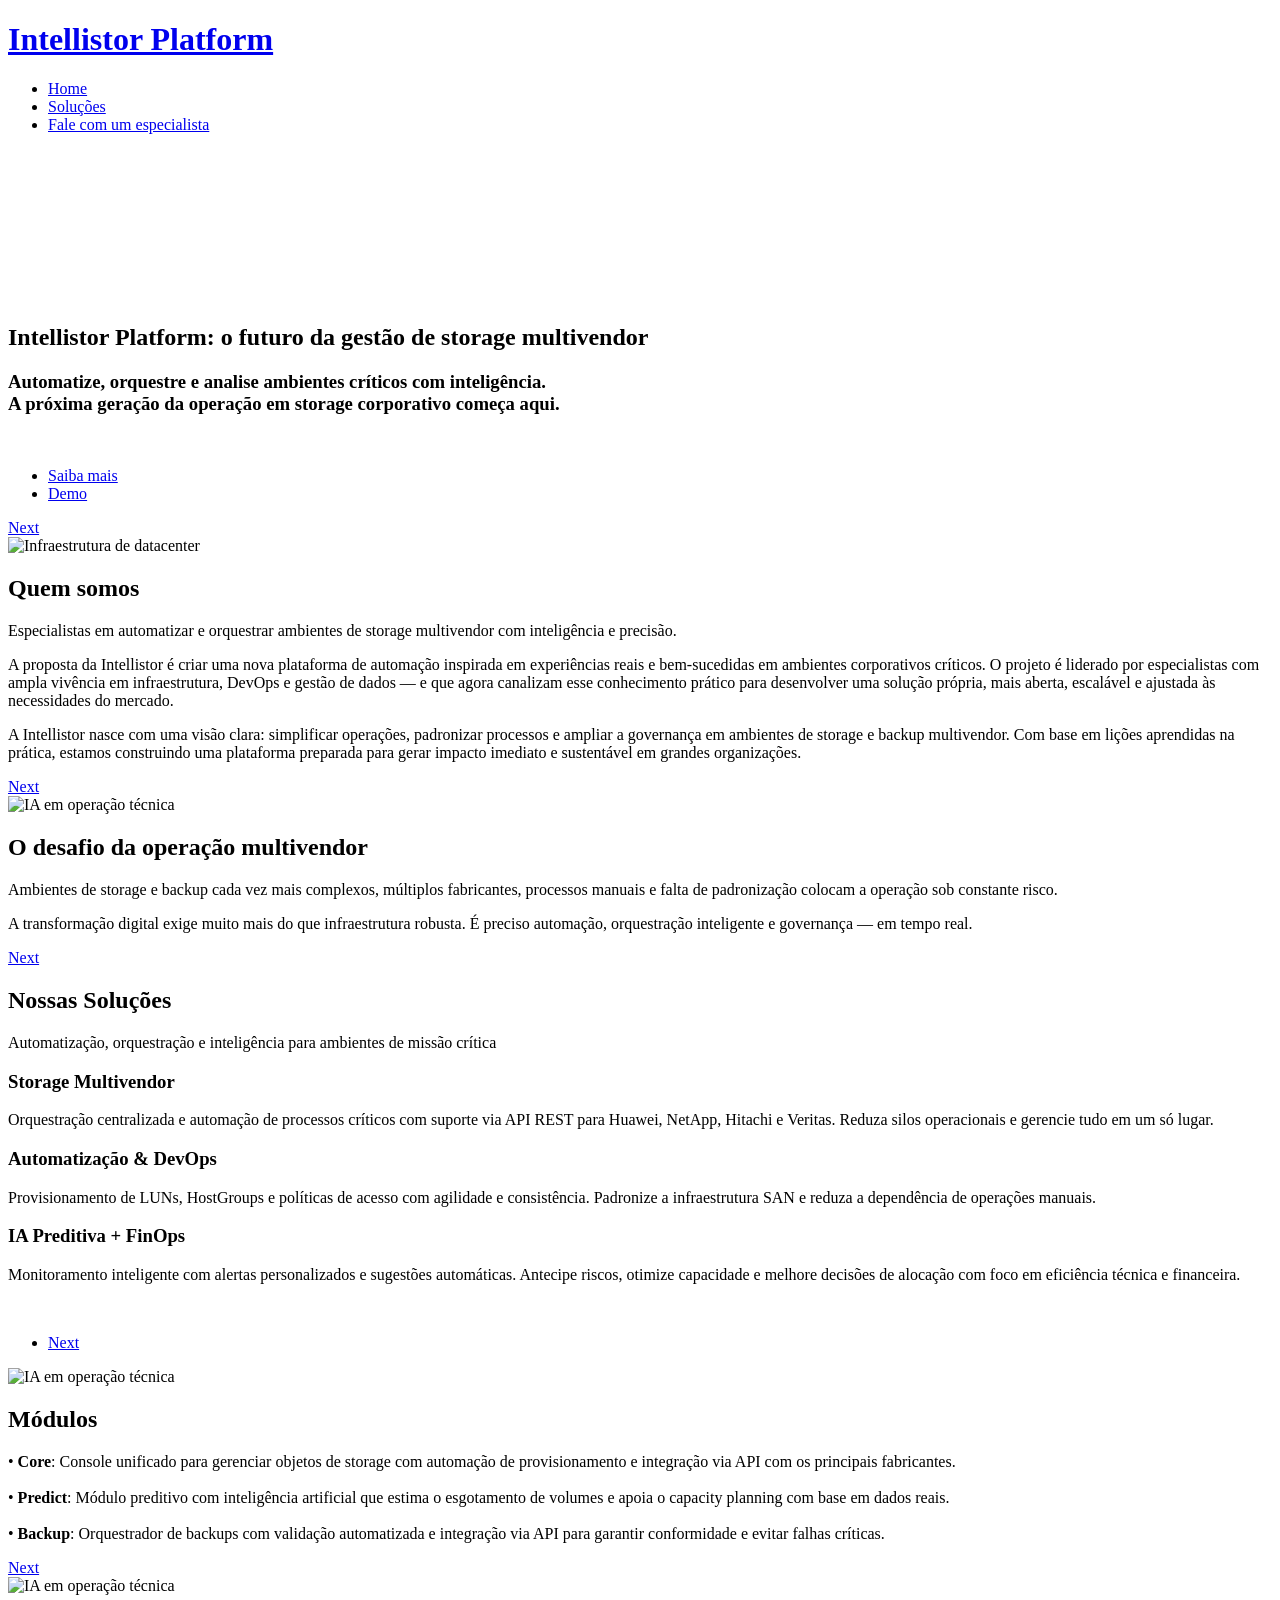
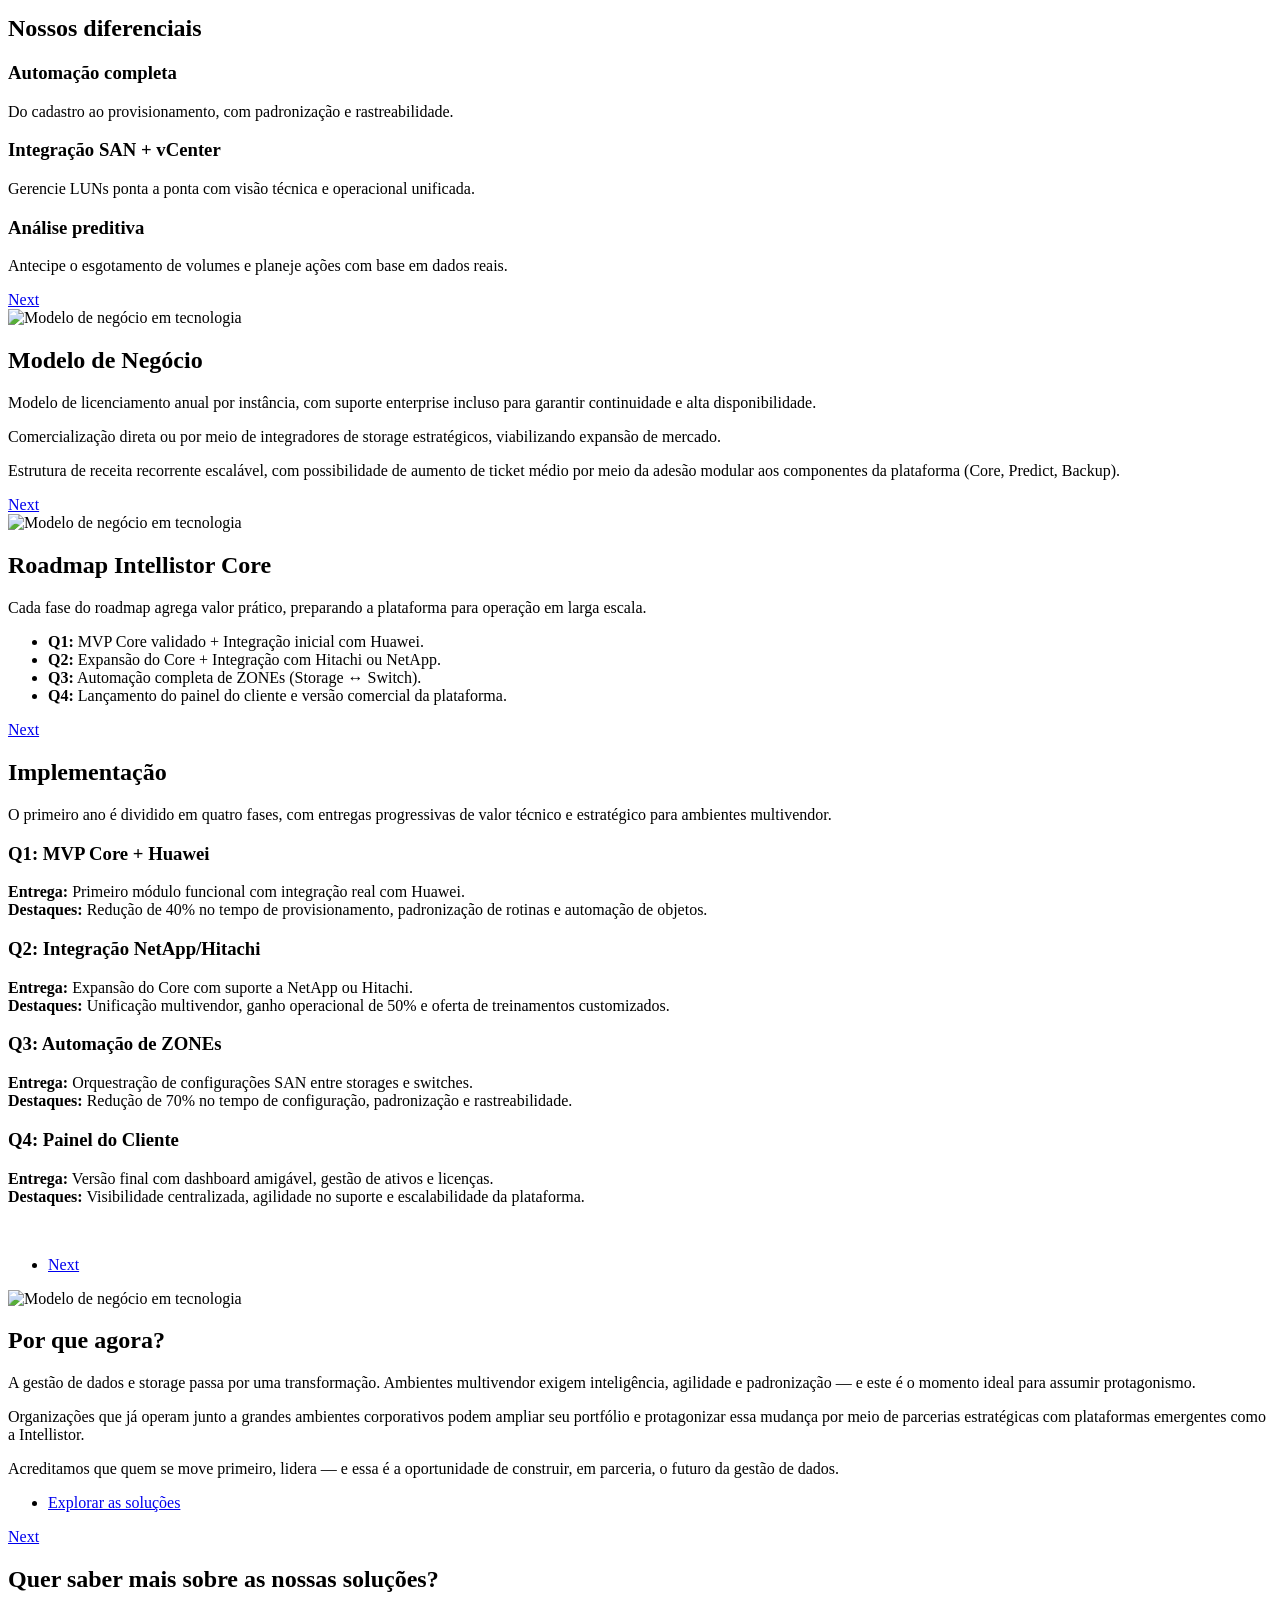
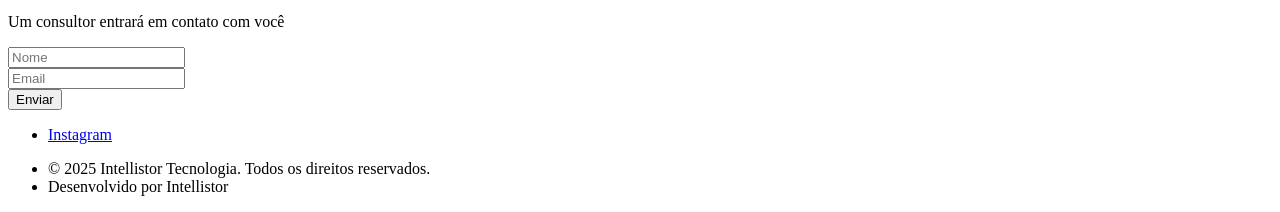
==== index.html @ e5956dd9 "Update index.html" ====
<!DOCTYPE HTML>
<html lang="pt-br">
<head>
  <title>Intellistor Tecnologia</title>
  <meta charset="utf-8" />
  <meta name="viewport" content="width=device-width, initial-scale=1, user-scalable=no" />
  <link rel="stylesheet" href="assets/css/main.css" />
  <noscript><link rel="stylesheet" href="assets/css/noscript.css" /></noscript>
</head>
<body class="is-preload">
  <div id="page-wrapper">

    <!-- Header -->
    <header id="header">
      <h1 id="logo"><a href="plataforma.html" target="_blank">Intellistor Platform</a></h1>
      <nav id="nav">
        <ul>
          <li><a href="index.html">Home</a></li>
          <li>
            <a href="solucoes.html">Soluções</a>
            <!--<ul>
              <li><a href="#">Huawei</a></li>
              <li><a href="#">Hitachi</a></li>
              <li><a href="#">NetApp</a></li>
              <li>
                <a href="#">Armazenamento de Objetos</a>
                <ul>
                  <li><a href="#">Bucket S3</a></li>
                </ul>
              </li>
            </ul>-->
          </li>
          <li><a href="#contato" class="button primary">Fale com um especialista</a></li>
        </ul>
      </nav>
    </header>

    <!-- Banner Video -->
    <section id="banner" class="hero">
      <!-- Vídeo como fundo -->
      <video autoplay muted loop playsinline class="hero-video">
        <source src="videos/video01.mp4" type="video/mp4" />
        Seu navegador não suporta a exibição de vídeo.
      </video>

      <div class="content">
        <header>
          <h2><span class="highlight">Intellistor Platform:</span> o futuro da gestão de storage multivendor</h2>
        </header>
        <h3>Automatize, orquestre e analise ambientes críticos com inteligência.<br />
            A próxima geração da operação em storage corporativo começa aqui.
        </h3>
        <br/>
        <ul class="actions special">
          <li><a href="#quem_somos" class="button primary">Saiba mais</a></li>
          <li><a href="plataforma.html" target="_blank" class="button primary">Demo</a></li>
        </ul>
      </div>
      <a href="#quem_somos" class="goto-next scrolly">Next</a>
    </section>

    <!-- Quem Somos -->
    <section id="quem_somos" class="spotlight style1 bottom">
      <span class="image fit main"><img src="images/principal.png" alt="Infraestrutura de datacenter" /></span>
      <div class="content">
        <div class="container">
          <div class="row">
            <div class="col-4 col-12-medium">
              <header>
                <h2>Quem somos</h2>
                <p>Especialistas em automatizar e orquestrar ambientes de storage multivendor com inteligência e precisão.</p>
              </header>
            </div>
            <div class="col-4 col-12-medium">
              <p>A proposta da Intellistor é criar uma nova plataforma de automação inspirada em experiências reais e
                bem-sucedidas em ambientes corporativos críticos. O projeto é liderado por especialistas com
                ampla vivência em infraestrutura, DevOps e gestão de dados — e que agora canalizam esse conhecimento
                prático para desenvolver uma solução própria, mais aberta, escalável e ajustada às necessidades do
                mercado.</p>
            </div>
            <div class="col-4 col-12-medium">
              <p>A Intellistor nasce com uma visão clara: simplificar operações, padronizar processos e ampliar a
                governança em ambientes de storage e backup multivendor. Com base em lições aprendidas na prática,
                estamos construindo uma plataforma preparada para gerar impacto imediato e sustentável em grandes
                organizações.</p>
            </div>
          </div>
        </div>
      </div>
      <a href="#problema" class="goto-next scrolly">Next</a>
    </section>

    <!-- Problema -->
    <section id="problema" class="spotlight style2 left">
      <span class="image fit main"><img src="images/problema.png" alt="IA em operação técnica" /></span>
      <div class="content">
        <header>
          <h2>O desafio da operação multivendor</h2>
        </header>
        <p>Ambientes de storage e backup cada vez mais complexos, múltiplos fabricantes, processos manuais e falta de
          padronização colocam a operação sob constante risco.
        </p>
        <p>
          A transformação digital exige muito mais do que infraestrutura robusta. É preciso automação, orquestração inteligente e governança — em tempo real.
        </p>
        <!--<ul class="actions">
          <li><a href="#contato" class="button">Saiba mais</a></li>
        </ul>-->
        <a href="#solucao" class="goto-next scrolly">Next</a>
      </div>
    </section>

    <!-- Nossas Soluções -->
    <section id="solucao" class="wrapper style1 special fade-up">
      <div class="container">
        <header class="major">
          <h2>Nossas Soluções</h2>
          <p>Automatização, orquestração e inteligência para ambientes de missão crítica</p>
        </header>

          <div class="box alt">
            <div class="row gtr-uniform">

              <section class="col-4 col-6-medium col-12-xsmall">
                <span class="icon solid alt major fa-server"></span>
                <h3>Storage Multivendor</h3>
                <p>Orquestração centralizada e automação de processos críticos com suporte via API REST para Huawei, NetApp, Hitachi e Veritas. Reduza silos operacionais e gerencie tudo em um só lugar.</p>
              </section>

              <section class="col-4 col-6-medium col-12-xsmall">
                <span class="icon solid alt major fa-code-branch"></span>
                <h3>Automatização & DevOps</h3>
                <p>Provisionamento de LUNs, HostGroups e políticas de acesso com agilidade e consistência. Padronize a infraestrutura SAN e reduza a dependência de operações manuais.</p>
              </section>

              <section class="col-4 col-6-medium col-12-xsmall">
                <span class="icon solid alt major fa-brain"></span>
                <h3>IA Preditiva + FinOps</h3>
                <p>Monitoramento inteligente com alertas personalizados e sugestões automáticas. Antecipe riscos, otimize capacidade e melhore decisões de alocação com foco em eficiência técnica e financeira.</p>
              </section>

            </div>
          </div>

        <br>
        <footer class="major">
          <ul class="actions special">
            <li>
              <a href="#modulos" class="goto-next scrolly">Next</a>
            </li>
          </ul>
        </footer>
      </div>
    </section>

    <!-- Modulos -->
    <section id="modulos" class="spotlight style3 right">
      <span class="image fit main"><img src="images/diferencial.png" alt="IA em operação técnica" /></span>
      <div class="content">
        <header>
          <h2>Módulos</h2>
        </header>
            <p>
              • <b>Core</b>: Console unificado para gerenciar objetos de storage com automação de provisionamento e
              integração via API com os principais fabricantes.<br><br>
              • <b>Predict</b>: Módulo preditivo com inteligência artificial que estima o esgotamento de volumes e
              apoia o capacity planning com base em dados reais.<br><br>
              • <b>Backup</b>: Orquestrador de backups com validação automatizada e integração via API para
              garantir conformidade e evitar falhas críticas.
            </p>
        <!--<ul class="actions">
          <li><a href="#contato" class="button">Saiba mais</a></li>
        </ul>-->
        <a href="#diferenciais" class="goto-next scrolly">Next</a>
      </div>
    </section>

    <!-- Diferenciais -->
    <section id="diferenciais" class="spotlight style2 left">
      <span class="image fit main"><img src="images/modulos.png" alt="IA em operação técnica" /></span>
      <div class="content">
        <header>
          <h2>Nossos diferenciais</h2>
        </header>
        <div class="features">
          <section>
            <h3>Automação completa</h3>
            <p>Do cadastro ao provisionamento, com padronização e rastreabilidade.</p>
          </section>

          <section>
            <h3>Integração SAN + vCenter</h3>
            <p>Gerencie LUNs ponta a ponta com visão técnica e operacional unificada.</p>
          </section>

          <section>
            <h3>Análise preditiva</h3>
            <p>Antecipe o esgotamento de volumes e planeje ações com base em dados reais.</p>
          </section>
        </div>
        <!--<ul class="actions">
          <li><a href="#contato" class="button">Saiba mais</a></li>
        </ul>-->
        <a href="#negocio" class="goto-next scrolly">Next</a>
      </div>
    </section>

    <!-- Modelo de Negócio -->
    <section id="negocio" class="spotlight style3 right">
      <span class="image fit main bottom"><img src="images/principal.png" alt="Modelo de negócio em tecnologia" /></span>
      <div class="content">
        <header>
          <h2>Modelo de Negócio</h2>
        </header>
        <p>Modelo de licenciamento anual por instância, com suporte enterprise incluso para garantir continuidade e
          alta disponibilidade.</p>
        <p>Comercialização direta ou por meio de integradores de storage estratégicos,
          viabilizando expansão de mercado. </p>
        <p>Estrutura de receita recorrente escalável, com possibilidade de aumento
          de ticket médio por meio da adesão modular aos componentes da plataforma (Core, Predict, Backup).</p>
        <!--<ul class="actions">
          <li><a href="#contato" class="button">Saiba mais</a></li>
        </ul>-->
        <a href="#implementacao" class="goto-next scrolly">Next</a>
      </div>
    </section>

    <!-- Implementação -->
    <section id="implementacao" class="spotlight style2 left">
      <span class="image fit main bottom"><img src="images/roadmap.png" alt="Modelo de negócio em tecnologia" /></span>
      <div class="content">
        <header>
          <h2>Roadmap Intellistor Core</h2>
          <p>Cada fase do roadmap agrega valor prático, preparando a plataforma para operação em larga escala.</p>
        </header>
        <ul>
          <li><strong>Q1:</strong> MVP Core validado + Integração inicial com Huawei.</li>
          <li><strong>Q2:</strong> Expansão do Core + Integração com Hitachi ou NetApp.</li>
          <li><strong>Q3:</strong> Automação completa de ZONEs (Storage ↔️ Switch).</li>
          <li><strong>Q4:</strong> Lançamento do painel do cliente e versão comercial da plataforma.</li>
        </ul>
        <!--<ul class="actions">
          <li><a href="#contato" class="button">Saiba mais</a></li>
        </ul>-->
        <a href="#fases" class="goto-next scrolly">Next</a>
      </div>
    </section>

    <!-- Fases -->
    <section id="fases" class="wrapper style1 special fade-up">
      <div class="container">
        <header class="major">
          <h2>Implementação</h2>
          <p>O primeiro ano é dividido em quatro fases, com entregas progressivas de valor técnico e estratégico para
            ambientes multivendor.</p>
        </header>
        <div class="box alt">
          <div class="row gtr-uniform">

            <section class="col-6 col-6-medium col-12-xsmall">
              <span class="icon solid alt major fa-server"></span>
              <h3>Q1: MVP Core + Huawei</h3>
              <p><b>Entrega:</b> Primeiro módulo funcional com integração real com Huawei.<br/>
              <b>Destaques:</b> Redução de 40% no tempo de provisionamento, padronização de rotinas e automação de objetos.</p>
            </section>

            <section class="col-6 col-6-medium col-12-xsmall">
              <span class="icon solid alt major fa-code-branch"></span>
              <h3>Q2: Integração NetApp/Hitachi</h3>
              <p><b>Entrega:</b> Expansão do Core com suporte a NetApp ou Hitachi.<br/>
              <b>Destaques:</b> Unificação multivendor, ganho operacional de 50% e oferta de treinamentos customizados.</p>
            </section>

            <section class="col-6 col-6-medium col-12-xsmall">
              <span class="icon solid alt major fa-sitemap"></span>
              <h3>Q3: Automação de ZONEs</h3>
              <p><b>Entrega:</b> Orquestração de configurações SAN entre storages e switches.<br/>
              <b>Destaques:</b> Redução de 70% no tempo de configuração, padronização e rastreabilidade.</p>
            </section>

            <section class="col-6 col-6-medium col-12-xsmall">
              <span class="icon solid alt major fa-desktop"></span>
              <h3>Q4: Painel do Cliente</h3>
              <p><b>Entrega:</b> Versão final com dashboard amigável, gestão de ativos e licenças.<br/>
              <b>Destaques:</b> Visibilidade centralizada, agilidade no suporte e escalabilidade da plataforma.</p>
            </section>

          </div>
        </div>
        <br>
        <footer class="major">
          <ul class="actions special">
            <li><a href="#oportunidade" class="goto-next scrolly">Next</a></li>
          </ul>
        </footer>
      </div>
    </section>

    <!-- Oportunidades -->
    <section id="oportunidade" class="spotlight style3 right">
      <span class="image fit main bottom"><img src="images/oportunidades.png" alt="Modelo de negócio em tecnologia" /></span>
      <div class="content">
        <header>
          <h2>Por que agora?</h2>
        </header>
        <p>A gestão de dados e storage passa por uma transformação. Ambientes multivendor exigem inteligência,
          agilidade e padronização — e este é o momento ideal para assumir protagonismo.</p>
        <p>Organizações que já operam junto a grandes ambientes corporativos podem ampliar seu portfólio e protagonizar
          essa mudança por meio de parcerias estratégicas com plataformas emergentes como a Intellistor.</p>
        <p>Acreditamos que quem se move primeiro, lidera — e essa é a oportunidade de construir, em parceria, o futuro
          da gestão de dados.
        </p>
        <ul class="actions special">
          <li><a href="solucoes.html" class="button primary">Explorar as soluções</a></li>
        </ul>
      </div>
      <a href="#contato" class="goto-next scrolly">Next</a>
    </section>


    <!-- Contato -->
    <section id="contato" class="wrapper style2 special fade">
      <div class="container">
        <header>
          <h2>Quer saber mais sobre as nossas soluções?</h2>
          <p>Um consultor entrará em contato com você</p>
        </header>
        <form method="post" action="#" class="cta">
          <div class="row gtr-uniform gtr-50">
            <div class="col-4 col-12-xsmall"><input type="text" name="nome" placeholder="Nome" /></div>
            <div class="col-4 col-12-xsmall"><input type="email" name="email" placeholder="Email" /></div>
            <div class="col-4 col-12-xsmall"><input type="submit" value="Enviar" class="fit primary" /></div>
          </div>
        </form>
      </div>
    </section>

    <!-- Footer -->
    <footer id="footer">
      <ul class="icons">
		<!--<li><a href="#" class="icon brands alt fa-twitter" target="_blank"><span class="label">Twitter</span></a></li>-->
		<!--<li><a href="#" class="icon brands alt fa-facebook-f"><span class="label" target="_blank">Facebook</span></a></li>-->
		<!--<li><a href="https://www.linkedin.com/in/intellistor/" class="icon brands alt fa-linkedin-in" target="_blank"><span class="label">LinkedIn</span></a></li>-->
		<li><a href="https://www.instagram.com/intellistor" class="icon brands alt fa-instagram" target="_blank"><span class="label">Instagram</span></a></li>
		<!--<li><a href="https://github.com/intellistor" class="icon brands alt fa-github" target="_blank"><span class="label">GitHub</span></a></li>-->
		<!--<li><a href="#" class="icon solid alt fa-envelope"><span class="label" target="_blank">Email</span></a></li>-->
      </ul>
      <ul class="copyright">
        <li>&copy; 2025 Intellistor Tecnologia. Todos os direitos reservados.</li>
        <li>Desenvolvido por Intellistor</li>
      </ul>
    </footer>
  </div>

  <!-- Scripts -->
  <script src="assets/js/jquery.min.js"></script>
  <script src="assets/js/jquery.scrolly.min.js"></script>
  <script src="assets/js/jquery.dropotron.min.js"></script>
  <script src="assets/js/jquery.scrollex.min.js"></script>
  <script src="assets/js/browser.min.js"></script>
  <script src="assets/js/breakpoints.min.js"></script>
  <script src="assets/js/util.js"></script>
  <script src="assets/js/main.js"></script>
</body>
</html>
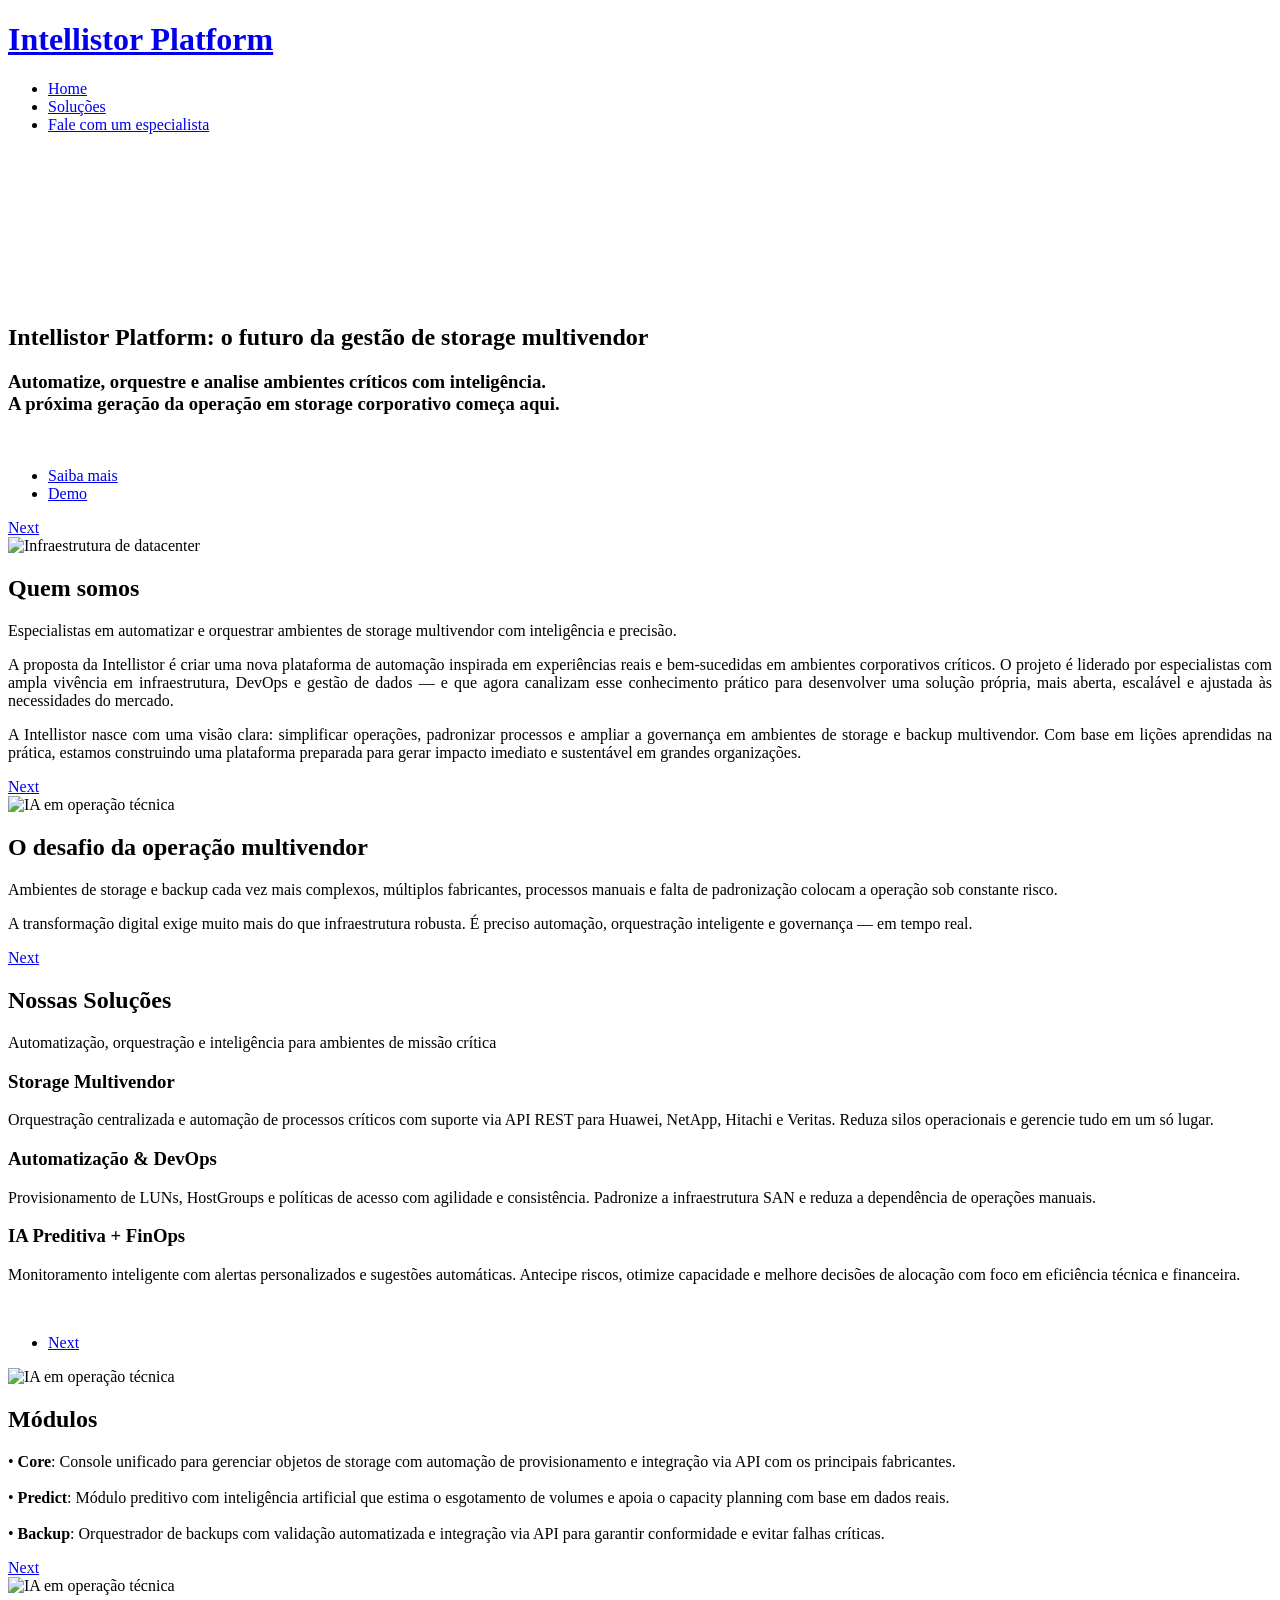
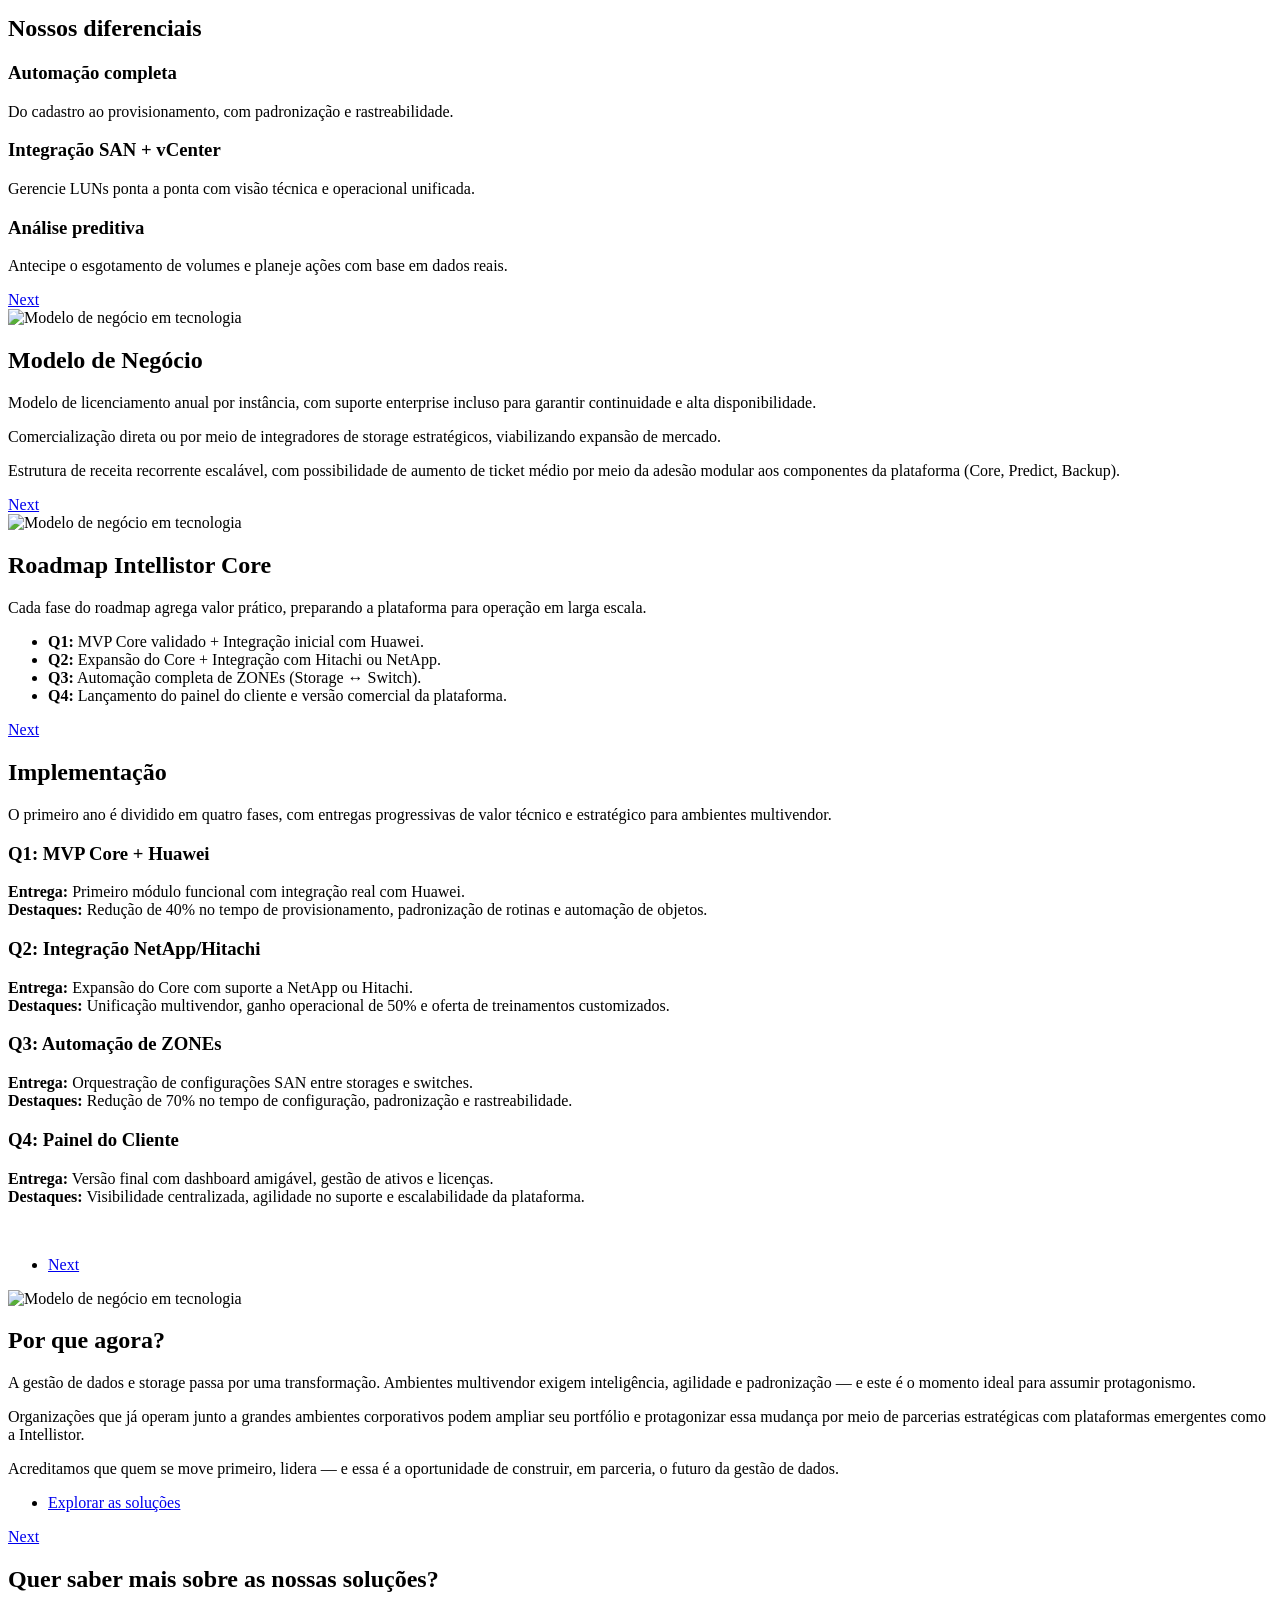
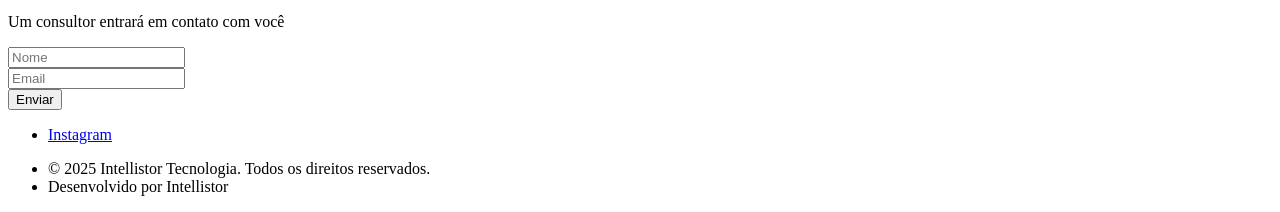
==== commit edfa113b: "ajustes no footer" ====
--- a/index.html
+++ b/index.html
@@ -72,14 +72,14 @@
               </header>
             </div>
             <div class="col-4 col-12-medium">
-              <p>A proposta da Intellistor é criar uma nova plataforma de automação inspirada em experiências reais e
+              <p style="text-align: justify;">A proposta da Intellistor é criar uma nova plataforma de automação inspirada em experiências reais e
                 bem-sucedidas em ambientes corporativos críticos. O projeto é liderado por especialistas com
                 ampla vivência em infraestrutura, DevOps e gestão de dados — e que agora canalizam esse conhecimento
                 prático para desenvolver uma solução própria, mais aberta, escalável e ajustada às necessidades do
                 mercado.</p>
             </div>
             <div class="col-4 col-12-medium">
-              <p>A Intellistor nasce com uma visão clara: simplificar operações, padronizar processos e ampliar a
+              <p style="text-align: justify;">A Intellistor nasce com uma visão clara: simplificar operações, padronizar processos e ampliar a
                 governança em ambientes de storage e backup multivendor. Com base em lições aprendidas na prática,
                 estamos construindo uma plataforma preparada para gerar impacto imediato e sustentável em grandes
                 organizações.</p>
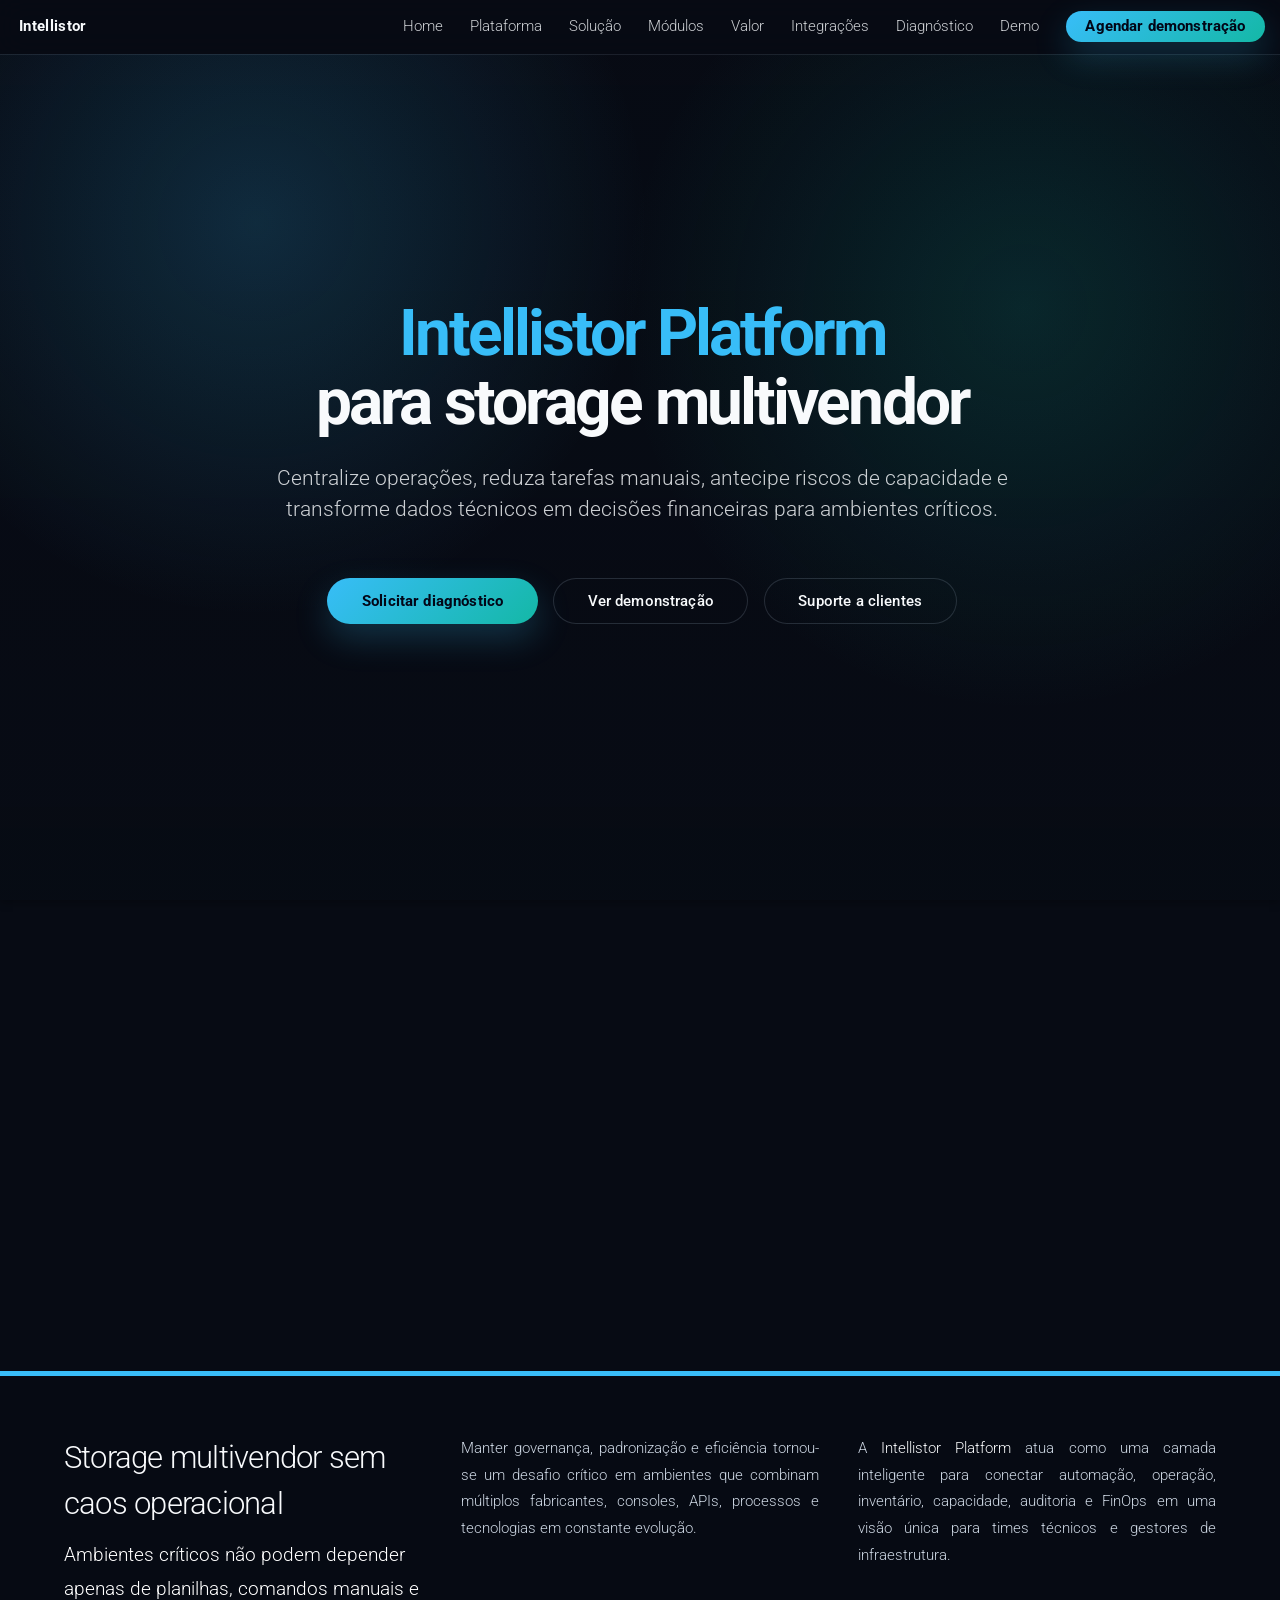
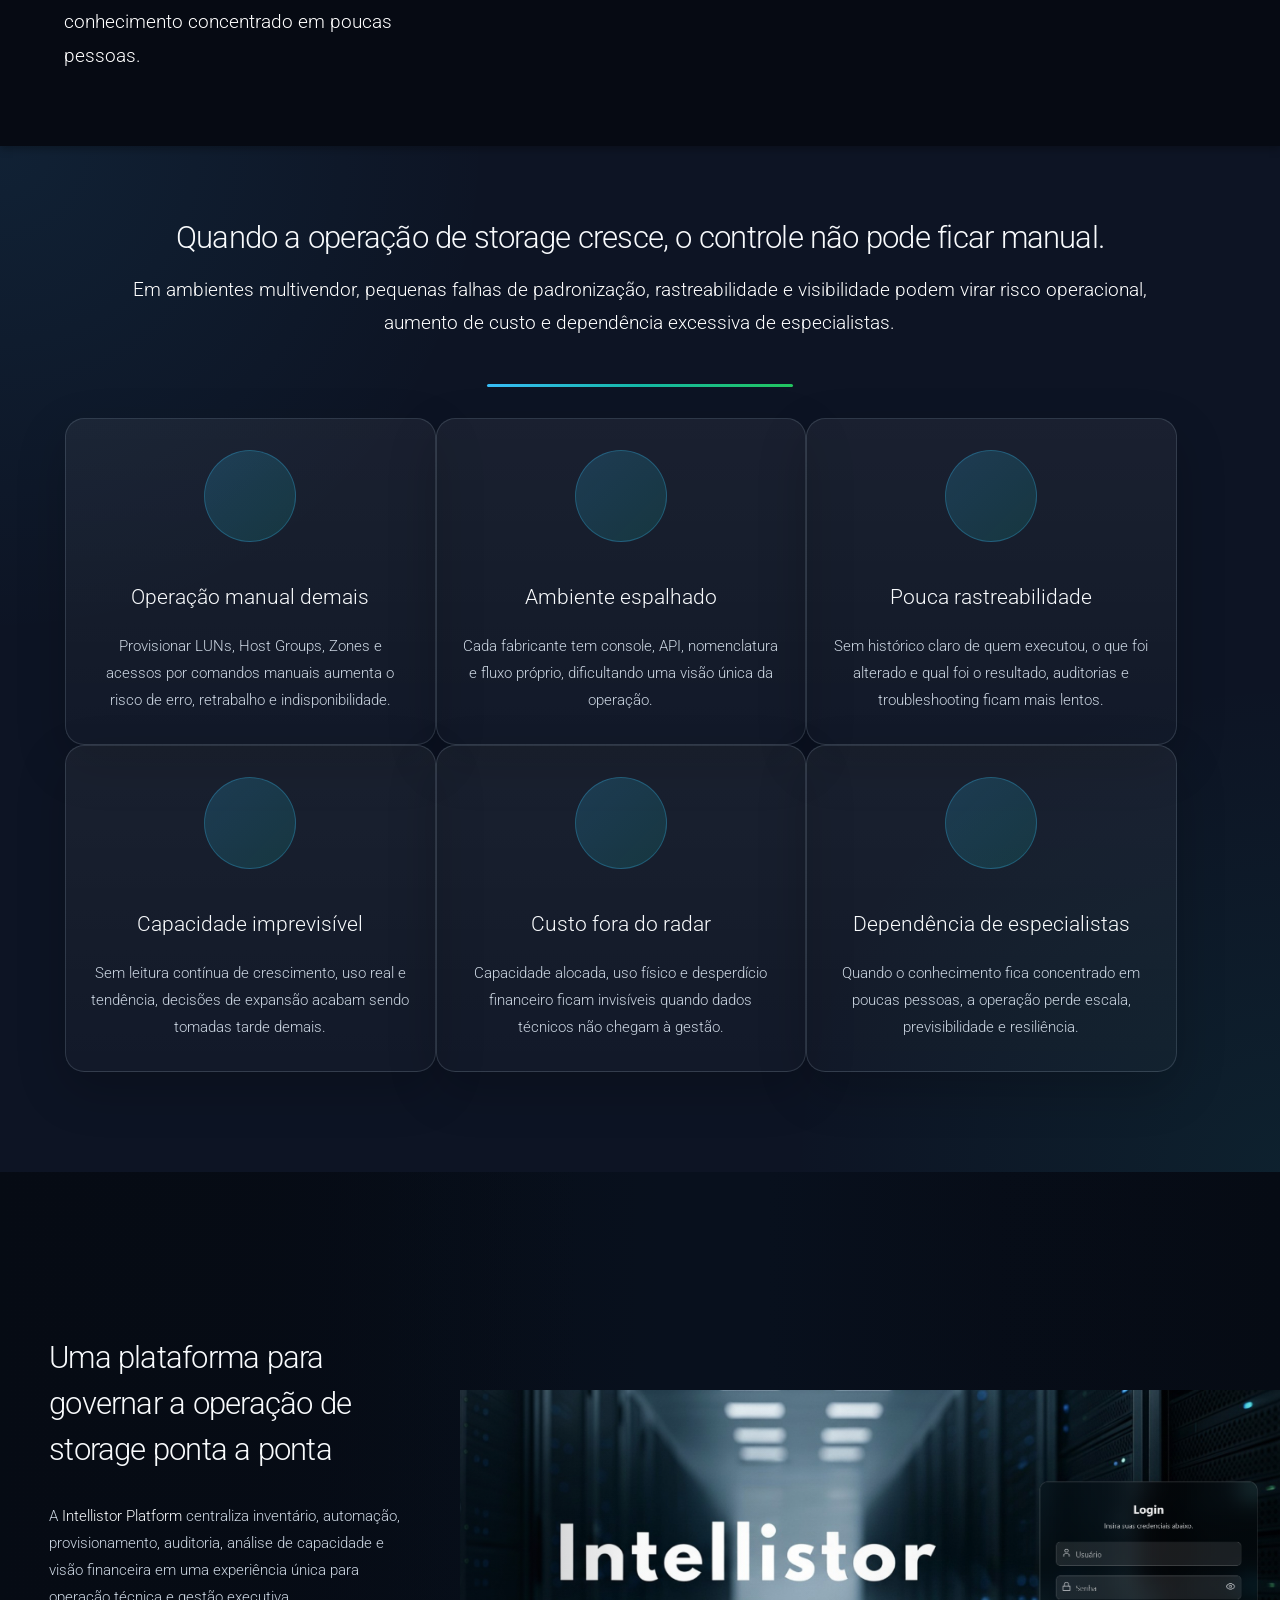
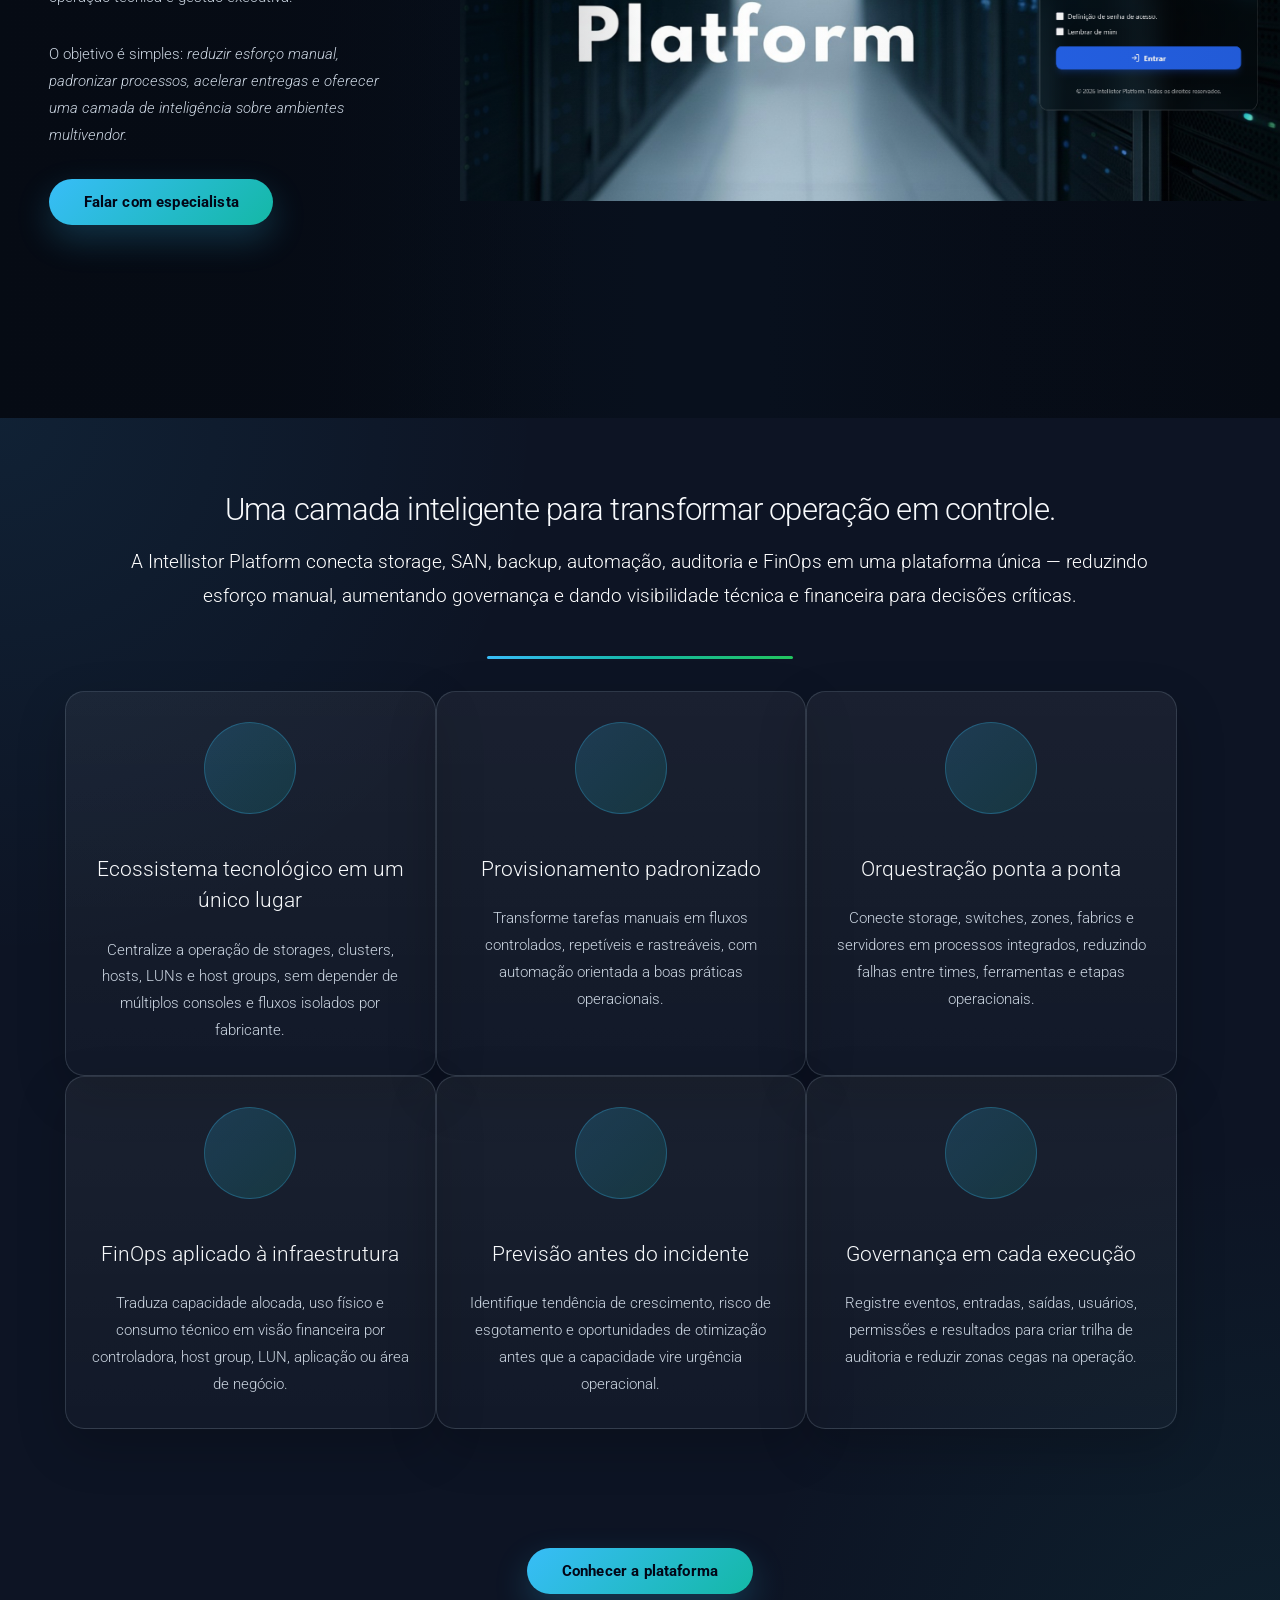
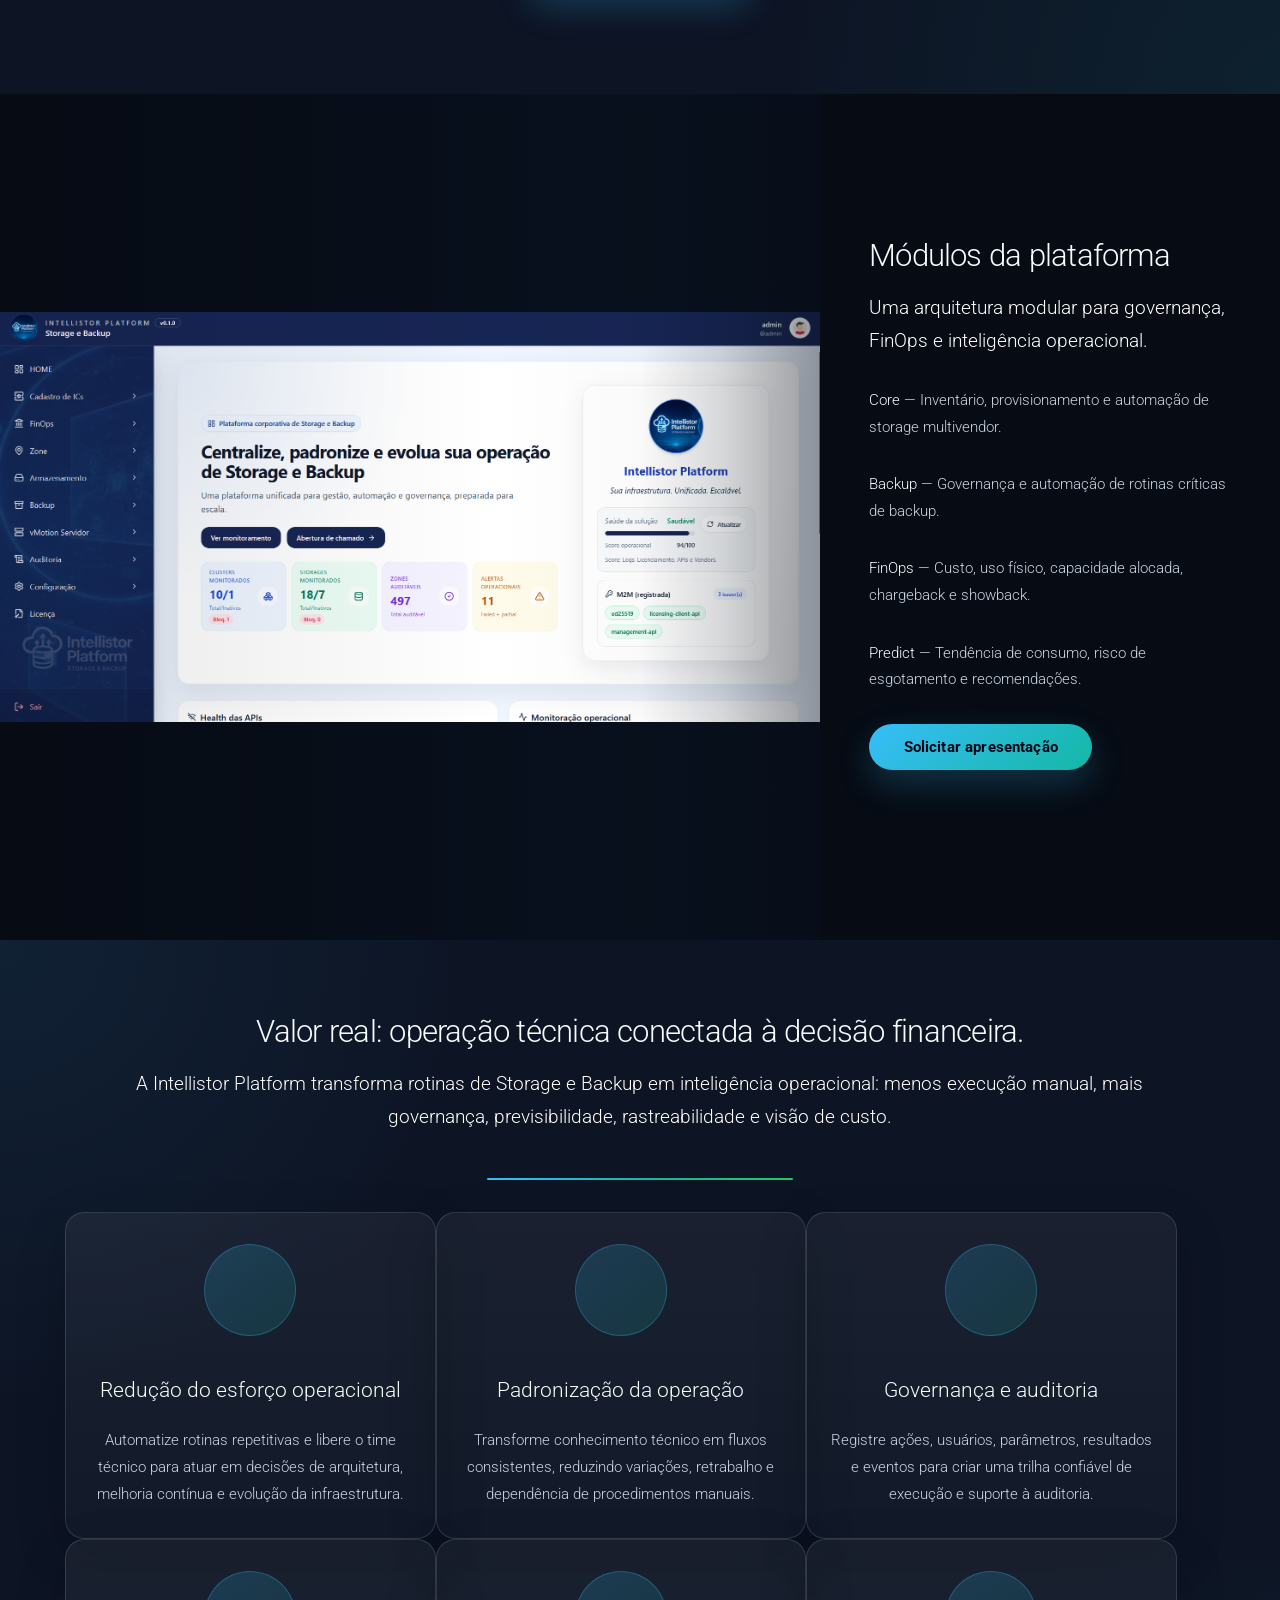
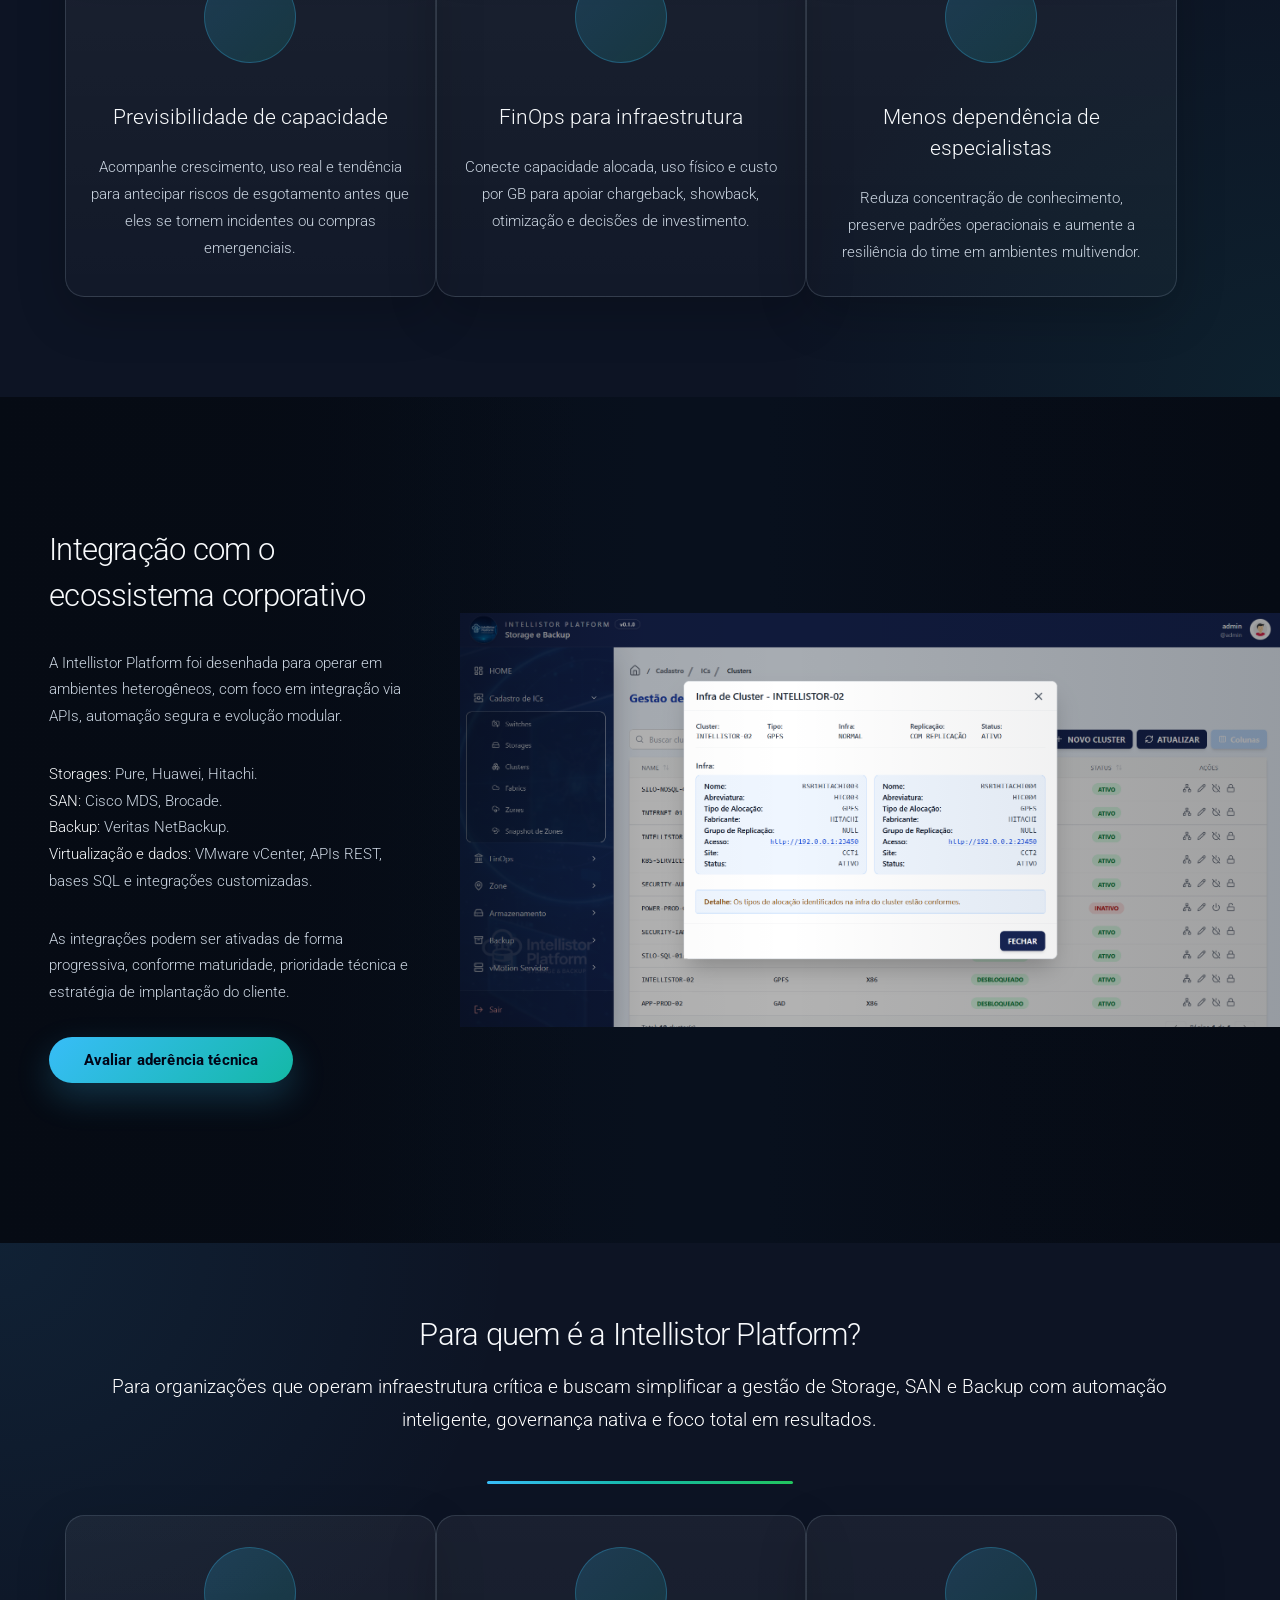
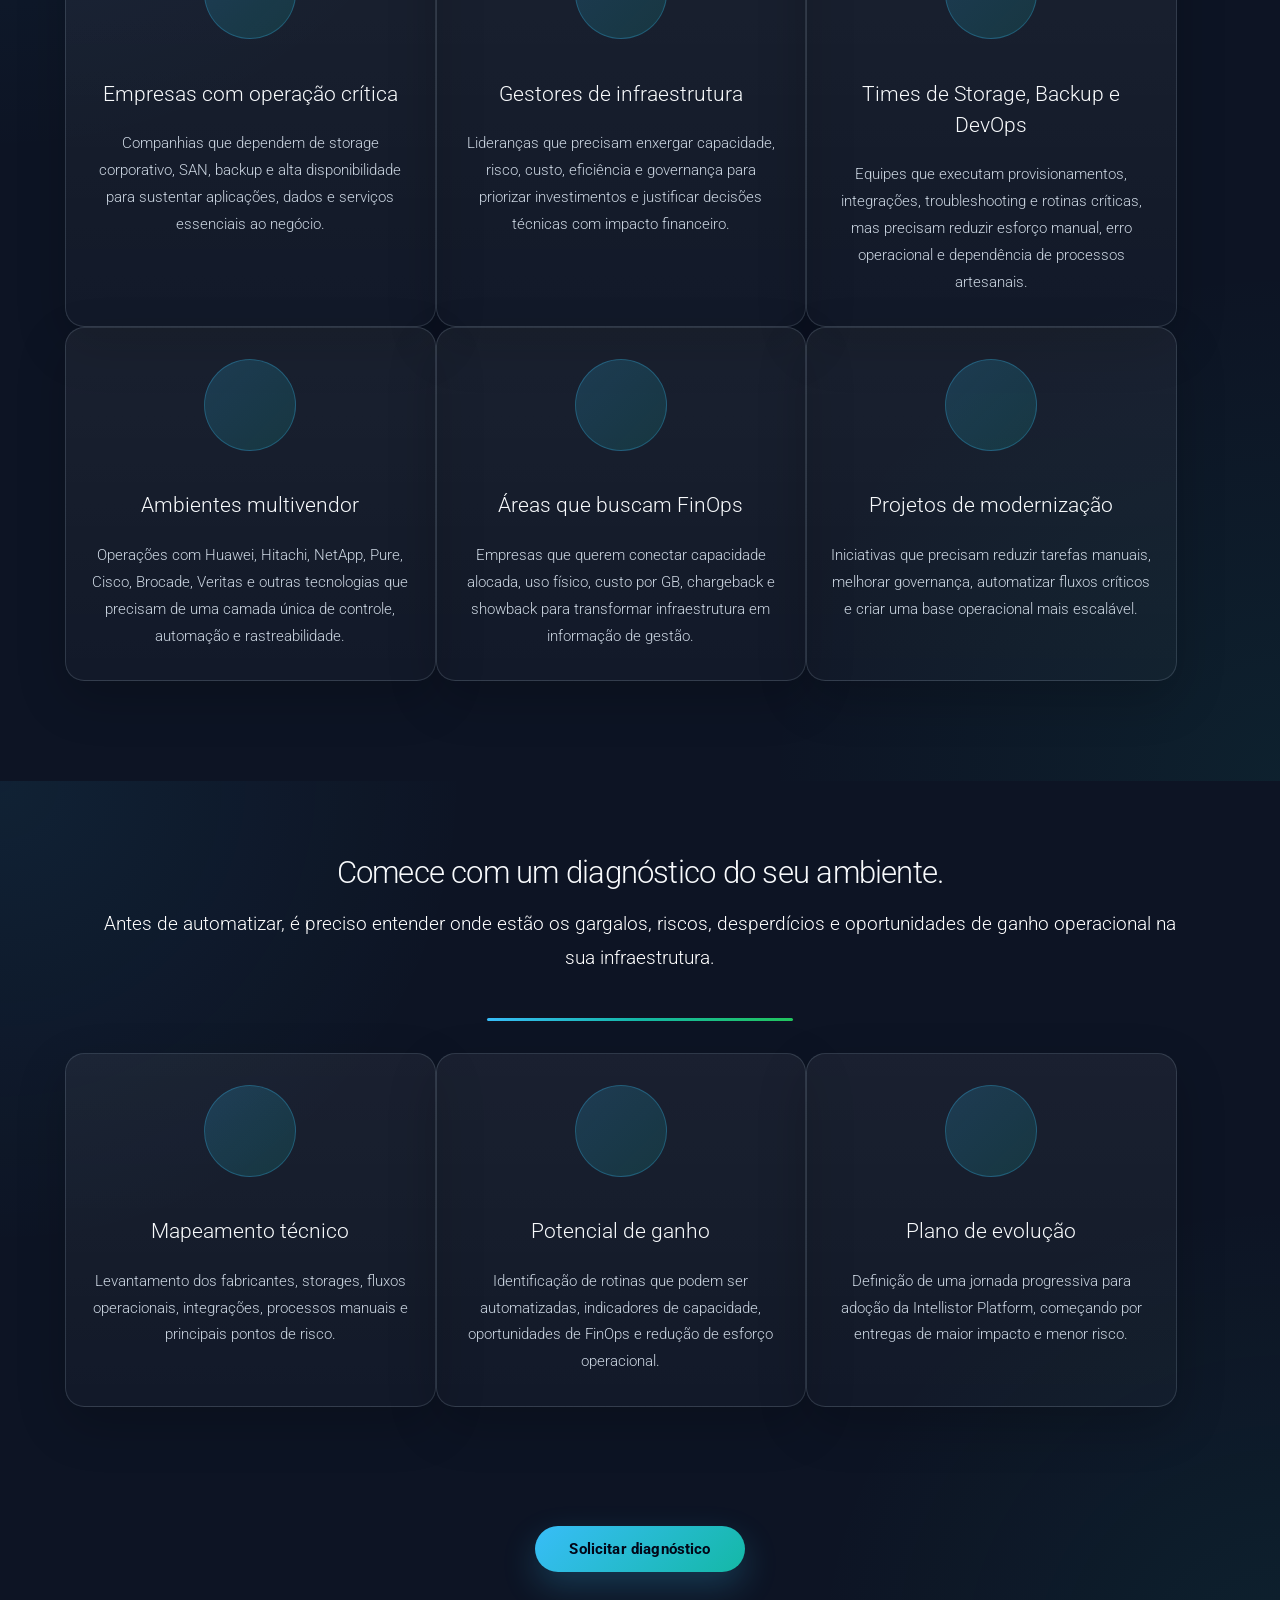
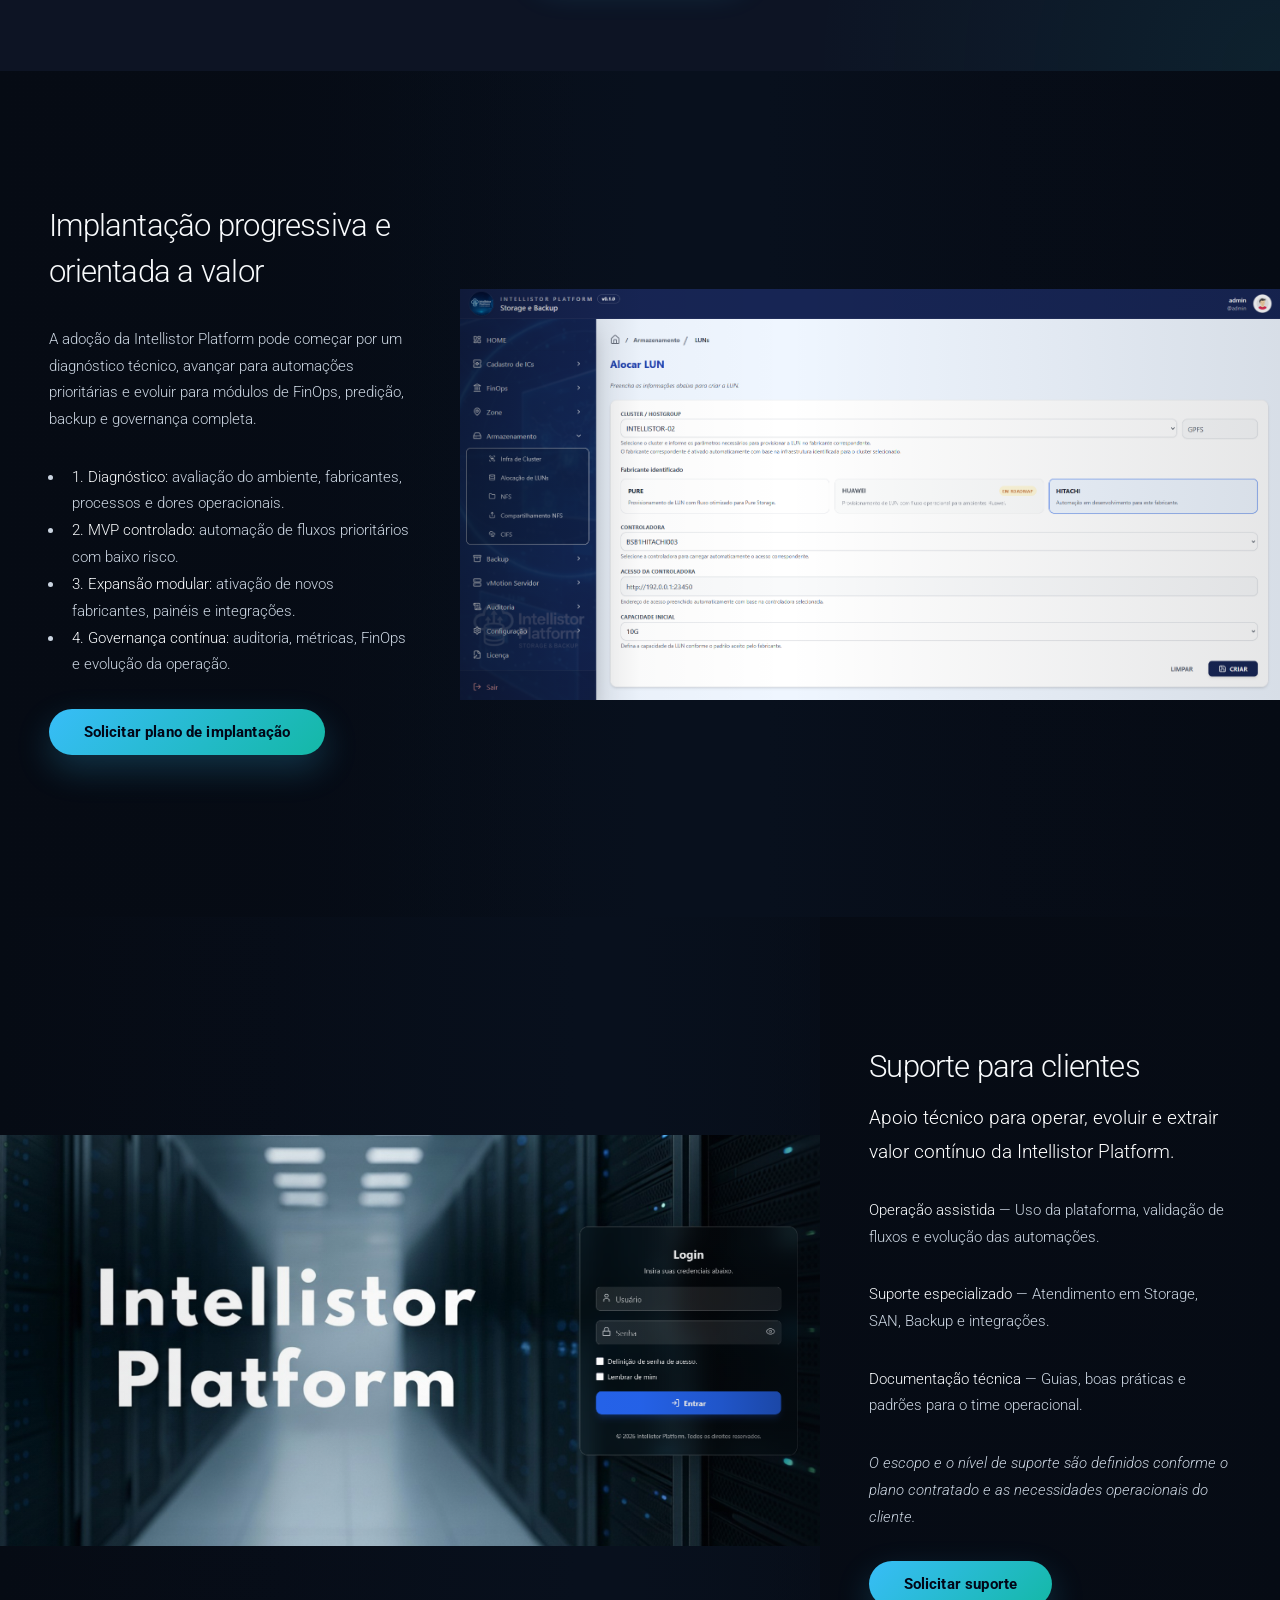
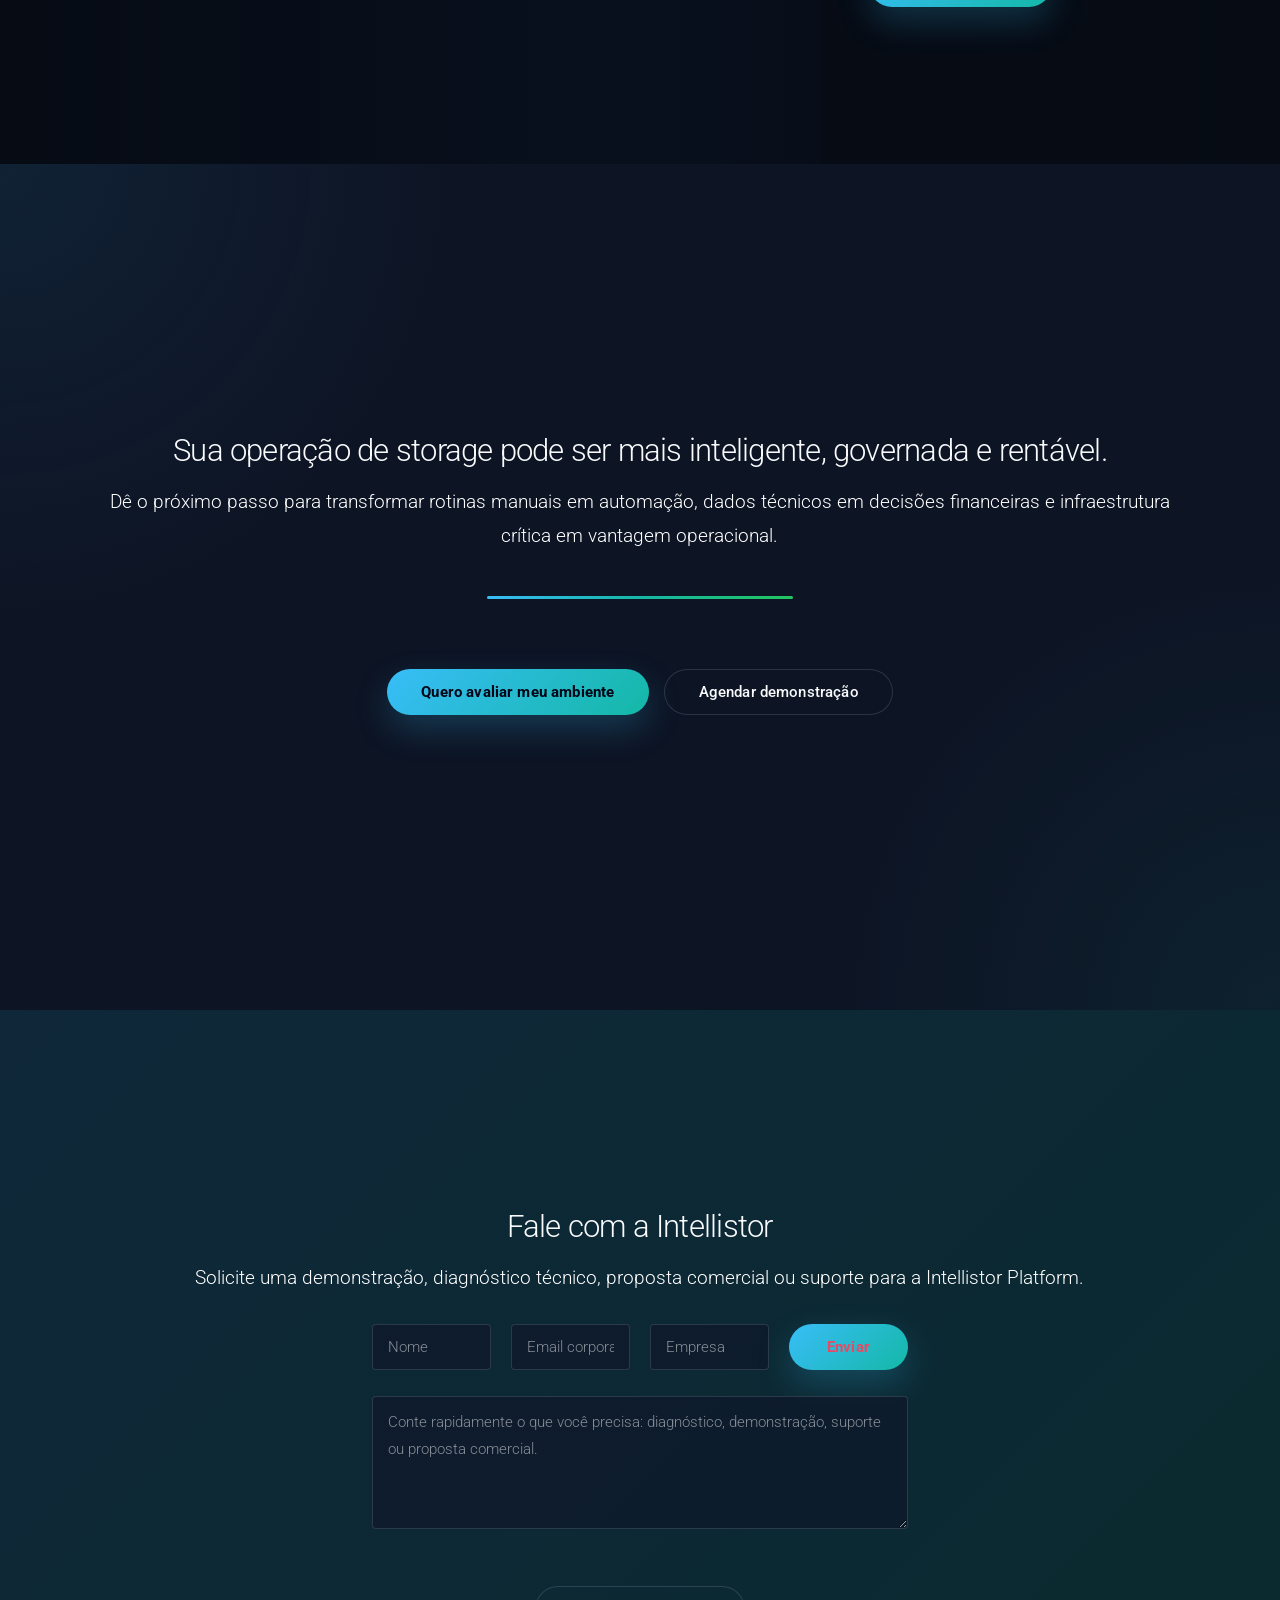
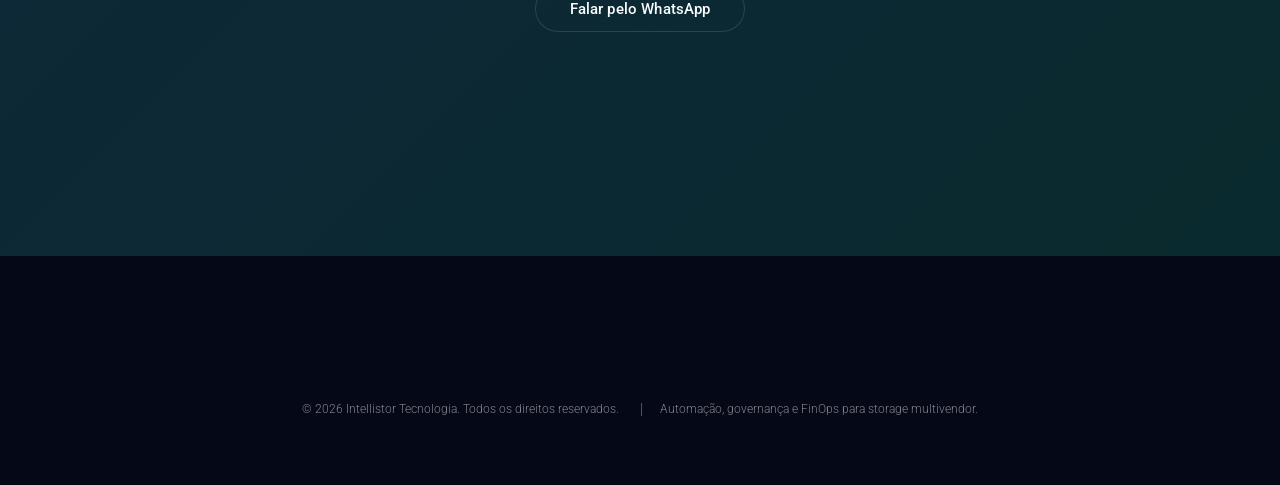
==== commit d31a7f8b: "versão comercial" ====
--- a/index.html
+++ b/index.html
@@ -1,365 +1,749 @@
 <!DOCTYPE HTML>
 <html lang="pt-br">
-<head>
-  <title>Intellistor Tecnologia</title>
-  <meta charset="utf-8" />
-  <meta name="viewport" content="width=device-width, initial-scale=1, user-scalable=no" />
-  <link rel="stylesheet" href="assets/css/main.css" />
-  <noscript><link rel="stylesheet" href="assets/css/noscript.css" /></noscript>
-</head>
-<body class="is-preload">
-  <div id="page-wrapper">
-
-    <!-- Header -->
-    <header id="header">
-      <h1 id="logo"><a href="plataforma.html" target="_blank">Intellistor Platform</a></h1>
-      <nav id="nav">
-        <ul>
-          <li><a href="index.html">Home</a></li>
-          <li>
-            <a href="solucoes.html">Soluções</a>
-            <!--<ul>
-              <li><a href="#">Huawei</a></li>
-              <li><a href="#">Hitachi</a></li>
-              <li><a href="#">NetApp</a></li>
-              <li>
-                <a href="#">Armazenamento de Objetos</a>
-                <ul>
-                  <li><a href="#">Bucket S3</a></li>
-                </ul>
-              </li>
-            </ul>-->
-          </li>
-          <li><a href="#contato" class="button primary">Fale com um especialista</a></li>
-        </ul>
-      </nav>
-    </header>
-
-    <!-- Banner Video -->
-    <section id="banner" class="hero">
-      <!-- Vídeo como fundo -->
-      <video autoplay muted loop playsinline class="hero-video">
-        <source src="videos/video01.mp4" type="video/mp4" />
-        Seu navegador não suporta a exibição de vídeo.
-      </video>
-
-      <div class="content">
-        <header>
-          <h2><span class="highlight">Intellistor Platform:</span> o futuro da gestão de storage multivendor</h2>
-        </header>
-        <h3>Automatize, orquestre e analise ambientes críticos com inteligência.<br />
-            A próxima geração da operação em storage corporativo começa aqui.
-        </h3>
-        <br/>
-        <ul class="actions special">
-          <li><a href="#quem_somos" class="button primary">Saiba mais</a></li>
-          <li><a href="plataforma.html" target="_blank" class="button primary">Demo</a></li>
-        </ul>
-      </div>
-      <a href="#quem_somos" class="goto-next scrolly">Next</a>
-    </section>
-
-    <!-- Quem Somos -->
-    <section id="quem_somos" class="spotlight style1 bottom">
-      <span class="image fit main"><img src="images/principal.png" alt="Infraestrutura de datacenter" /></span>
-      <div class="content">
-        <div class="container">
-          <div class="row">
-            <div class="col-4 col-12-medium">
-              <header>
-                <h2>Quem somos</h2>
-                <p>Especialistas em automatizar e orquestrar ambientes de storage multivendor com inteligência e precisão.</p>
-              </header>
-            </div>
-            <div class="col-4 col-12-medium">
-              <p style="text-align: justify;">A proposta da Intellistor é criar uma nova plataforma de automação inspirada em experiências reais e
-                bem-sucedidas em ambientes corporativos críticos. O projeto é liderado por especialistas com
-                ampla vivência em infraestrutura, DevOps e gestão de dados — e que agora canalizam esse conhecimento
-                prático para desenvolver uma solução própria, mais aberta, escalável e ajustada às necessidades do
-                mercado.</p>
-            </div>
-            <div class="col-4 col-12-medium">
-              <p style="text-align: justify;">A Intellistor nasce com uma visão clara: simplificar operações, padronizar processos e ampliar a
-                governança em ambientes de storage e backup multivendor. Com base em lições aprendidas na prática,
-                estamos construindo uma plataforma preparada para gerar impacto imediato e sustentável em grandes
-                organizações.</p>
+  <head>
+    <title>Intellistor Tecnologia | Automação e FinOps para Storage Multivendor</title>
+    <meta charset="utf-8" />
+    <meta name="viewport" content="width=device-width, initial-scale=1, user-scalable=no" />
+
+    <meta
+      name="description"
+      content="Intellistor Platform: automação, governança, FinOps e inteligência operacional para ambientes de storage multivendor."
+    />
+
+    <meta
+      name="keywords"
+      content="storage multivendor, automação de storage, FinOps, Huawei, Hitachi, NetApp, Pure Storage, Brocade, Cisco, Veritas, infraestrutura, DevOps"
+    />
+
+    <link rel="stylesheet" href="assets/css/main.css" />
+    <noscript><link rel="stylesheet" href="assets/css/noscript.css" /></noscript>
+  </head>
+
+  <body class="is-preload">
+    <div id="page-wrapper">
+
+      <!-- Header -->
+      <header id="header">
+        <h1 id="logo">
+          <a href="index.html">Intellistor</a>
+        </h1>
+
+        <nav id="nav">
+          <ul>
+            <li><a href="#banner">Home</a></li>
+            <li><a href="#plataforma">Plataforma</a></li>
+            <li><a href="#solucoes">Solução</a></li>
+            <li><a href="#modulos">Módulos</a></li>
+            <li><a href="#valor">Valor</a></li>
+            <li><a href="#integracoes">Integrações</a></li>
+            <li><a href="#diagnostico">Diagnóstico</a></li>
+            <li><a href="demo.html">Demo</a></li>
+            <li><a href="#contato" class="button primary">Agendar demonstração</a></li>
+          </ul>
+        </nav>
+      </header>
+
+      <!-- Hero / Banner -->
+      <section id="banner" class="hero">
+        <video autoplay muted loop playsinline class="hero-video">
+          <source src="videos/video01.mp4" type="video/mp4" />
+          Seu navegador não suporta a exibição de vídeo.
+        </video>
+
+        <div class="content">
+          <header>
+            <h2>
+              <span class="highlight">Intellistor Platform</span><br />
+              para storage multivendor
+            </h2>
+          </header>
+
+          <h3>
+            Centralize operações, reduza tarefas manuais, antecipe riscos de capacidade
+            e transforme dados técnicos em decisões financeiras para ambientes críticos.
+          </h3>
+
+          <div>
+            <br />
+            <br />
+            <ul class="actions special">
+              <li><a href="#contato" class="button primary">Solicitar diagnóstico</a></li>
+              <li><a href="demo.html" class="button">Ver demonstração</a></li>
+              <li><a href="#clientes" class="button">Suporte a clientes</a></li>
+            </ul>
+          </div>
+        </div>
+
+        <a href="#desafio" class="goto-next scrolly">Next</a>
+      </section>
+
+      <!-- Desafio -->
+      <section id="desafio" class="spotlight style1 bottom">
+        <span class="image fit main">
+          <img src="images/new_version/problema.png" alt="Operação crítica de infraestrutura e storage" />
+        </span>
+
+        <div class="content">
+          <div class="container">
+            <div class="row">
+
+              <div class="col-4 col-12-medium">
+                <header>
+                  <h2>Storage multivendor sem caos operacional</h2>
+                  <p>
+                    Ambientes críticos não podem depender apenas de planilhas,
+                    comandos manuais e conhecimento concentrado em poucas pessoas.
+                  </p>
+                </header>
+              </div>
+
+              <div class="col-4 col-12-medium">
+                <p style="text-align: justify;">
+                  Manter governança, padronização e eficiência tornou-se um desafio crítico
+                  em ambientes que combinam múltiplos fabricantes, consoles, APIs, processos
+                  e tecnologias em constante evolução.
+                </p>
+              </div>
+
+              <div class="col-4 col-12-medium">
+                <p style="text-align: justify;">
+                  A <strong>Intellistor Platform</strong> atua como uma camada inteligente
+                  para conectar automação, operação, inventário, capacidade, auditoria e
+                  FinOps em uma visão única para times técnicos e gestores de infraestrutura.
+                </p>
+              </div>
+
             </div>
           </div>
         </div>
-      </div>
-      <a href="#problema" class="goto-next scrolly">Next</a>
-    </section>
-
-    <!-- Problema -->
-    <section id="problema" class="spotlight style2 left">
-      <span class="image fit main"><img src="images/problema.png" alt="IA em operação técnica" /></span>
-      <div class="content">
-        <header>
-          <h2>O desafio da operação multivendor</h2>
-        </header>
-        <p>Ambientes de storage e backup cada vez mais complexos, múltiplos fabricantes, processos manuais e falta de
-          padronização colocam a operação sob constante risco.
-        </p>
-        <p>
-          A transformação digital exige muito mais do que infraestrutura robusta. É preciso automação, orquestração inteligente e governança — em tempo real.
-        </p>
-        <!--<ul class="actions">
-          <li><a href="#contato" class="button">Saiba mais</a></li>
-        </ul>-->
-        <a href="#solucao" class="goto-next scrolly">Next</a>
-      </div>
-    </section>
-
-    <!-- Nossas Soluções -->
-    <section id="solucao" class="wrapper style1 special fade-up">
-      <div class="container">
-        <header class="major">
-          <h2>Nossas Soluções</h2>
-          <p>Automatização, orquestração e inteligência para ambientes de missão crítica</p>
-        </header>
+
+        <a href="#dores" class="goto-next scrolly">Next</a>
+      </section>
+
+      <!-- Dores -->
+      <section id="dores" class="wrapper style1 special fade-up">
+        <div class="container">
+          <header class="major">
+            <h2>Quando a operação de storage cresce, o controle não pode ficar manual.</h2>
+            <p>
+              Em ambientes multivendor, pequenas falhas de padronização, rastreabilidade e visibilidade
+              podem virar risco operacional, aumento de custo e dependência excessiva de especialistas.
+            </p>
+          </header>
 
           <div class="box alt">
             <div class="row gtr-uniform">
 
               <section class="col-4 col-6-medium col-12-xsmall">
-                <span class="icon solid alt major fa-server"></span>
-                <h3>Storage Multivendor</h3>
-                <p>Orquestração centralizada e automação de processos críticos com suporte via API REST para Huawei, NetApp, Hitachi e Veritas. Reduza silos operacionais e gerencie tudo em um só lugar.</p>
-              </section>
-
-              <section class="col-4 col-6-medium col-12-xsmall">
-                <span class="icon solid alt major fa-code-branch"></span>
-                <h3>Automatização & DevOps</h3>
-                <p>Provisionamento de LUNs, HostGroups e políticas de acesso com agilidade e consistência. Padronize a infraestrutura SAN e reduza a dependência de operações manuais.</p>
-              </section>
-
-              <section class="col-4 col-6-medium col-12-xsmall">
-                <span class="icon solid alt major fa-brain"></span>
-                <h3>IA Preditiva + FinOps</h3>
-                <p>Monitoramento inteligente com alertas personalizados e sugestões automáticas. Antecipe riscos, otimize capacidade e melhore decisões de alocação com foco em eficiência técnica e financeira.</p>
+                <span class="icon solid alt major fa-terminal"></span>
+                <h3>Operação manual demais</h3>
+                <p>
+                  Provisionar LUNs, Host Groups, Zones e acessos por comandos manuais aumenta
+                  o risco de erro, retrabalho e indisponibilidade.
+                </p>
+              </section>
+
+              <section class="col-4 col-6-medium col-12-xsmall">
+                <span class="icon solid alt major fa-layer-group"></span>
+                <h3>Ambiente espalhado</h3>
+                <p>
+                  Cada fabricante tem console, API, nomenclatura e fluxo próprio, dificultando
+                  uma visão única da operação.
+                </p>
+              </section>
+
+              <section class="col-4 col-6-medium col-12-xsmall">
+                <span class="icon solid alt major fa-search"></span>
+                <h3>Pouca rastreabilidade</h3>
+                <p>
+                  Sem histórico claro de quem executou, o que foi alterado e qual foi o resultado,
+                  auditorias e troubleshooting ficam mais lentos.
+                </p>
+              </section>
+
+              <section class="col-4 col-6-medium col-12-xsmall">
+                <span class="icon solid alt major fa-chart-line"></span>
+                <h3>Capacidade imprevisível</h3>
+                <p>
+                  Sem leitura contínua de crescimento, uso real e tendência, decisões de expansão
+                  acabam sendo tomadas tarde demais.
+                </p>
+              </section>
+
+              <section class="col-4 col-6-medium col-12-xsmall">
+                <span class="icon solid alt major fa-dollar-sign"></span>
+                <h3>Custo fora do radar</h3>
+                <p>
+                  Capacidade alocada, uso físico e desperdício financeiro ficam invisíveis quando
+                  dados técnicos não chegam à gestão.
+                </p>
+              </section>
+
+              <section class="col-4 col-6-medium col-12-xsmall">
+                <span class="icon solid alt major fa-user-lock"></span>
+                <h3>Dependência de especialistas</h3>
+                <p>
+                  Quando o conhecimento fica concentrado em poucas pessoas, a operação perde escala,
+                  previsibilidade e resiliência.
+                </p>
               </section>
 
             </div>
           </div>
-
-        <br>
-        <footer class="major">
+        </div>
+      </section>
+
+      <!-- Plataforma -->
+      <section id="plataforma" class="spotlight style2 left">
+        <span class="image fit main">
+          <img src="images/new_version/principal.png" alt="Intellistor Platform para automação de storage" />
+        </span>
+
+        <div class="content">
+          <header>
+            <h2>Uma plataforma para governar a operação de storage ponta a ponta</h2>
+          </header>
+
+          <p>
+            A <strong>Intellistor Platform</strong> centraliza inventário, automação, provisionamento,
+            auditoria, análise de capacidade e visão financeira em uma experiência única
+            para operação técnica e gestão executiva.
+          </p>
+
+          <p>
+            O objetivo é simples: <i>reduzir esforço manual, padronizar processos,
+            acelerar entregas e oferecer uma camada de inteligência sobre ambientes
+            multivendor.</i>
+          </p>
+
+          <ul class="actions">
+            <li><a href="#contato" class="button primary">Falar com especialista</a></li>
+          </ul>
+
+          <a href="#solucoes" class="goto-next scrolly">Next</a>
+        </div>
+      </section>
+
+      <!-- Soluções -->
+      <section id="solucoes" class="wrapper style1 special fade-up">
+        <div class="container">
+          <header class="major">
+            <h2>Uma camada inteligente para transformar operação em controle.</h2>
+            <p>
+              A Intellistor Platform conecta storage, SAN, backup, automação, auditoria e FinOps em uma
+              plataforma única — reduzindo esforço manual, aumentando governança e dando visibilidade
+              técnica e financeira para decisões críticas.
+            </p>
+          </header>
+
+          <div class="box alt">
+            <div class="row gtr-uniform">
+
+              <section class="col-4 col-6-medium col-12-xsmall">
+                <span class="icon solid alt major fa-server"></span>
+                <h3>Ecossistema tecnológico em um único lugar</h3>
+                <p>
+                  Centralize a operação de storages, clusters, hosts, LUNs e host groups,
+                  sem depender de múltiplos consoles e fluxos isolados por fabricante.
+                </p>
+              </section>
+
+              <section class="col-4 col-6-medium col-12-xsmall">
+                <span class="icon solid alt major fa-code-branch"></span>
+                <h3>Provisionamento padronizado</h3>
+                <p>
+                  Transforme tarefas manuais em fluxos controlados, repetíveis e rastreáveis,
+                  com automação orientada a boas práticas operacionais.
+                </p>
+              </section>
+
+              <section class="col-4 col-6-medium col-12-xsmall">
+                <span class="icon solid alt major fa-network-wired"></span>
+                <h3>Orquestração ponta a ponta</h3>
+                <p>
+                  Conecte storage, switches, zones, fabrics e servidores em processos integrados,
+                  reduzindo falhas entre times, ferramentas e etapas operacionais.
+                </p>
+              </section>
+
+              <section class="col-4 col-6-medium col-12-xsmall">
+                <span class="icon solid alt major fa-chart-pie"></span>
+                <h3>FinOps aplicado à infraestrutura</h3>
+                <p>
+                  Traduza capacidade alocada, uso físico e consumo técnico em visão financeira
+                  por controladora, host group, LUN, aplicação ou área de negócio.
+                </p>
+              </section>
+
+              <section class="col-4 col-6-medium col-12-xsmall">
+                <span class="icon solid alt major fa-brain"></span>
+                <h3>Previsão antes do incidente</h3>
+                <p>
+                  Identifique tendência de crescimento, risco de esgotamento e oportunidades
+                  de otimização antes que a capacidade vire urgência operacional.
+                </p>
+              </section>
+
+              <section class="col-4 col-6-medium col-12-xsmall">
+                <span class="icon solid alt major fa-shield-alt"></span>
+                <h3>Governança em cada execução</h3>
+                <p>
+                  Registre eventos, entradas, saídas, usuários, permissões e resultados para
+                  criar trilha de auditoria e reduzir zonas cegas na operação.
+                </p>
+              </section>
+
+            </div>
+          </div>
+
+          <br />
+
+          <footer class="major">
+            <ul class="actions special">
+              <li><a href="#modulos" class="button primary">Conhecer a plataforma</a></li>
+            </ul>
+          </footer>
+        </div>
+      </section>
+
+      <!-- Módulos -->
+      <section id="modulos" class="spotlight style3 right">
+        <span class="image fit main">
+          <img src="images/new_version/modulos2.png" alt="Módulos da Intellistor Platform" />
+        </span>
+
+        <div class="content">
+          <header>
+            <h2>Módulos da plataforma</h2>
+            <p>Uma arquitetura modular para governança, FinOps e inteligência operacional.</p>
+          </header>
+
+          <p><strong>Core</strong> — Inventário, provisionamento e automação de storage multivendor.</p>
+
+          <p><strong>Backup</strong> — Governança e automação de rotinas críticas de backup.</p>
+
+          <p><strong>FinOps</strong> — Custo, uso físico, capacidade alocada, chargeback e showback.</p>
+
+          <p><strong>Predict</strong> — Tendência de consumo, risco de esgotamento e recomendações.</p>
+
+          <ul class="actions">
+            <li><a href="#contato" class="button primary">Solicitar apresentação</a></li>
+          </ul>
+
+          <a href="#valor" class="goto-next scrolly">Next</a>
+        </div>
+      </section>
+
+      <!-- Valor -->
+      <section id="valor" class="wrapper style1 special fade-up">
+        <div class="container">
+          <header class="major">
+            <h2>Valor real: operação técnica conectada à decisão financeira.</h2>
+            <p>
+              A Intellistor Platform transforma rotinas de Storage e Backup em inteligência operacional:
+              menos execução manual, mais governança, previsibilidade, rastreabilidade e visão de custo.
+            </p>
+          </header>
+
+          <div class="box alt">
+            <div class="row gtr-uniform">
+
+              <section class="col-4 col-6-medium col-12-xsmall">
+                <span class="icon solid alt major fa-bolt"></span>
+                <h3>Redução do esforço operacional</h3>
+                <p>
+                  Automatize rotinas repetitivas e libere o time técnico para atuar em decisões
+                  de arquitetura, melhoria contínua e evolução da infraestrutura.
+                </p>
+              </section>
+
+              <section class="col-4 col-6-medium col-12-xsmall">
+                <span class="icon solid alt major fa-check-circle"></span>
+                <h3>Padronização da operação</h3>
+                <p>
+                  Transforme conhecimento técnico em fluxos consistentes, reduzindo variações,
+                  retrabalho e dependência de procedimentos manuais.
+                </p>
+              </section>
+
+              <section class="col-4 col-6-medium col-12-xsmall">
+                <span class="icon solid alt major fa-clipboard-list"></span>
+                <h3>Governança e auditoria</h3>
+                <p>
+                  Registre ações, usuários, parâmetros, resultados e eventos para criar uma trilha
+                  confiável de execução e suporte à auditoria.
+                </p>
+              </section>
+
+              <section class="col-4 col-6-medium col-12-xsmall">
+                <span class="icon solid alt major fa-chart-area"></span>
+                <h3>Previsibilidade de capacidade</h3>
+                <p>
+                  Acompanhe crescimento, uso real e tendência para antecipar riscos de esgotamento
+                  antes que eles se tornem incidentes ou compras emergenciais.
+                </p>
+              </section>
+
+              <section class="col-4 col-6-medium col-12-xsmall">
+                <span class="icon solid alt major fa-coins"></span>
+                <h3>FinOps para infraestrutura</h3>
+                <p>
+                  Conecte capacidade alocada, uso físico e custo por GB para apoiar chargeback,
+                  showback, otimização e decisões de investimento.
+                </p>
+              </section>
+
+              <section class="col-4 col-6-medium col-12-xsmall">
+                <span class="icon solid alt major fa-users-cog"></span>
+                <h3>Menos dependência de especialistas</h3>
+                <p>
+                  Reduza concentração de conhecimento, preserve padrões operacionais e aumente
+                  a resiliência do time em ambientes multivendor.
+                </p>
+              </section>
+
+            </div>
+          </div>
+        </div>
+      </section>
+
+      <!-- Integrações -->
+      <section id="integracoes" class="spotlight style2 left">
+        <span class="image fit main">
+          <img src="images/new_version/modulos3.png" alt="Integrações com fabricantes de storage e infraestrutura" />
+        </span>
+
+        <div class="content">
+          <header>
+            <h2>Integração com o ecossistema corporativo</h2>
+          </header>
+
+          <p>
+            A Intellistor Platform foi desenhada para operar em ambientes heterogêneos, com foco
+            em integração via APIs, automação segura e evolução modular.
+          </p>
+
+          <p>
+            <strong>Storages:</strong> Pure, Huawei, Hitachi.
+            <br />
+            <strong>SAN:</strong> Cisco MDS, Brocade.
+            <br />
+            <strong>Backup:</strong> Veritas NetBackup.
+            <br />
+            <strong>Virtualização e dados:</strong> VMware vCenter, APIs REST, bases SQL e integrações customizadas.
+          </p>
+
+          <p>
+            As integrações podem ser ativadas de forma progressiva, conforme maturidade,
+            prioridade técnica e estratégia de implantação do cliente.
+          </p>
+
+          <ul class="actions">
+            <li><a href="#contato" class="button primary">Avaliar aderência técnica</a></li>
+          </ul>
+
+          <a href="#publico" class="goto-next scrolly">Next</a>
+        </div>
+      </section>
+
+      <!-- Para quem é -->
+      <section id="publico" class="wrapper style1 special fade-up">
+        <div class="container">
+          <header class="major">
+            <h2>Para quem é a Intellistor Platform?</h2>
+            <p>
+              Para organizações que operam infraestrutura crítica e buscam simplificar a gestão de Storage, SAN e
+              Backup com automação inteligente, governança nativa e foco total em resultados.
+            </p>
+          </header>
+
+          <div class="box alt">
+            <div class="row gtr-uniform">
+
+              <section class="col-4 col-12-medium">
+                <span class="icon solid alt major fa-building"></span>
+                <h3>Empresas com operação crítica</h3>
+                <p>
+                  Companhias que dependem de storage corporativo, SAN, backup e alta disponibilidade
+                  para sustentar aplicações, dados e serviços essenciais ao negócio.
+                </p>
+              </section>
+
+              <section class="col-4 col-12-medium">
+                <span class="icon solid alt major fa-user-tie"></span>
+                <h3>Gestores de infraestrutura</h3>
+                <p>
+                  Lideranças que precisam enxergar capacidade, risco, custo, eficiência e governança
+                  para priorizar investimentos e justificar decisões técnicas com impacto financeiro.
+                </p>
+              </section>
+
+              <section class="col-4 col-12-medium">
+                <span class="icon solid alt major fa-tools"></span>
+                <h3>Times de Storage, Backup e DevOps</h3>
+                <p>
+                  Equipes que executam provisionamentos, integrações, troubleshooting e rotinas críticas,
+                  mas precisam reduzir esforço manual, erro operacional e dependência de processos artesanais.
+                </p>
+              </section>
+
+              <section class="col-4 col-12-medium">
+                <span class="icon solid alt major fa-network-wired"></span>
+                <h3>Ambientes multivendor</h3>
+                <p>
+                  Operações com Huawei, Hitachi, NetApp, Pure, Cisco, Brocade, Veritas e outras tecnologias
+                  que precisam de uma camada única de controle, automação e rastreabilidade.
+                </p>
+              </section>
+
+              <section class="col-4 col-12-medium">
+                <span class="icon solid alt major fa-chart-pie"></span>
+                <h3>Áreas que buscam FinOps</h3>
+                <p>
+                  Empresas que querem conectar capacidade alocada, uso físico, custo por GB, chargeback
+                  e showback para transformar infraestrutura em informação de gestão.
+                </p>
+              </section>
+
+              <section class="col-4 col-12-medium">
+                <span class="icon solid alt major fa-route"></span>
+                <h3>Projetos de modernização</h3>
+                <p>
+                  Iniciativas que precisam reduzir tarefas manuais, melhorar governança,
+                  automatizar fluxos críticos e criar uma base operacional mais escalável.
+                </p>
+              </section>
+
+            </div>
+          </div>
+        </div>
+      </section>
+
+      <!-- Diagnóstico -->
+      <section id="diagnostico" class="wrapper style1 special fade-up">
+        <div class="container">
+          <header class="major">
+            <h2>Comece com um diagnóstico do seu ambiente.</h2>
+            <p>
+              Antes de automatizar, é preciso entender onde estão os gargalos, riscos,
+              desperdícios e oportunidades de ganho operacional na sua infraestrutura.
+            </p>
+          </header>
+
+          <div class="box alt">
+            <div class="row gtr-uniform">
+
+              <section class="col-4 col-12-medium">
+                <span class="icon solid alt major fa-search"></span>
+                <h3>Mapeamento técnico</h3>
+                <p>
+                  Levantamento dos fabricantes, storages, fluxos operacionais, integrações,
+                  processos manuais e principais pontos de risco.
+                </p>
+              </section>
+
+              <section class="col-4 col-12-medium">
+                <span class="icon solid alt major fa-chart-line"></span>
+                <h3>Potencial de ganho</h3>
+                <p>
+                  Identificação de rotinas que podem ser automatizadas, indicadores de capacidade,
+                  oportunidades de FinOps e redução de esforço operacional.
+                </p>
+              </section>
+
+              <section class="col-4 col-12-medium">
+                <span class="icon solid alt major fa-route"></span>
+                <h3>Plano de evolução</h3>
+                <p>
+                  Definição de uma jornada progressiva para adoção da Intellistor Platform,
+                  começando por entregas de maior impacto e menor risco.
+                </p>
+              </section>
+
+            </div>
+          </div>
+
+          <br />
+
+          <footer class="major">
+            <ul class="actions special">
+              <li><a href="#contato" class="button primary">Solicitar diagnóstico</a></li>
+            </ul>
+          </footer>
+        </div>
+      </section>
+
+      <!-- Implementação -->
+      <section id="implementacao" class="spotlight style2 left">
+        <span class="image fit main bottom">
+          <img src="images/new_version/modulos4.png" alt="Implantação progressiva da Intellistor Platform" />
+        </span>
+
+        <div class="content">
+          <header>
+            <h2>Implantação progressiva e orientada a valor</h2>
+          </header>
+
+          <p>
+            A adoção da Intellistor Platform pode começar por um diagnóstico técnico,
+            avançar para automações prioritárias e evoluir para módulos de FinOps,
+            predição, backup e governança completa.
+          </p>
+
+          <ul>
+            <li><strong>1. Diagnóstico:</strong> avaliação do ambiente, fabricantes, processos e dores operacionais.</li>
+            <li><strong>2. MVP controlado:</strong> automação de fluxos prioritários com baixo risco.</li>
+            <li><strong>3. Expansão modular:</strong> ativação de novos fabricantes, painéis e integrações.</li>
+            <li><strong>4. Governança contínua:</strong> auditoria, métricas, FinOps e evolução da operação.</li>
+          </ul>
+
+          <ul class="actions">
+            <li><a href="#contato" class="button primary">Solicitar plano de implantação</a></li>
+          </ul>
+
+          <a href="#clientes" class="goto-next scrolly">Next</a>
+        </div>
+      </section>
+
+      <!-- Clientes Ativos / Suporte -->
+      <section id="clientes" class="spotlight style3 right">
+        <span class="image fit main bottom">
+          <img src="images/new_version/principal.png" alt="Suporte da Intellistor Platform" />
+        </span>
+
+        <div class="content">
+          <header>
+            <h2>Suporte para clientes</h2>
+            <p>
+              Apoio técnico para operar, evoluir e extrair valor contínuo da Intellistor Platform.
+            </p>
+          </header>
+
+          <p><strong>Operação assistida</strong> — Uso da plataforma, validação de fluxos e evolução das automações.</p>
+
+          <p><strong>Suporte especializado</strong> — Atendimento em Storage, SAN, Backup e integrações.</p>
+
+          <p><strong>Documentação técnica</strong> — Guias, boas práticas e padrões para o time operacional.</p>
+
+          <p>
+            <small>
+              <i>O escopo e o nível de suporte são definidos conforme o plano contratado e as necessidades operacionais
+                do cliente.</i>
+            </small>
+          </p>
+
+          <ul class="actions">
+            <li><a href="#contato" class="button primary">Solicitar suporte</a></li>
+          </ul>
+
+          <a href="#cta-final" class="goto-next scrolly">Next</a>
+        </div>
+      </section>
+
+      <!-- CTA Final -->
+      <section id="cta-final" class="wrapper style1 special fade-up">
+        <div class="container">
+          <header class="major">
+            <h2>Sua operação de storage pode ser mais inteligente, governada e rentável.</h2>
+            <p>
+              Dê o próximo passo para transformar rotinas manuais em automação,
+              dados técnicos em decisões financeiras e infraestrutura crítica em vantagem operacional.
+            </p>
+          </header>
+
+          <ul class="actions special">
+            <li><a href="#contato" class="button primary">Quero avaliar meu ambiente</a></li>
+            <li><a href="#contato" class="button">Agendar demonstração</a></li>
+          </ul>
+        </div>
+      </section>
+
+      <!-- Contato -->
+      <section id="contato" class="wrapper style2 special fade">
+        <div class="container">
+          <header>
+            <h2>Fale com a Intellistor</h2>
+            <p>
+              Solicite uma demonstração, diagnóstico técnico, proposta comercial
+              ou suporte para a Intellistor Platform.
+            </p>
+          </header>
+
+          <form method="post" action="https://formspree.io/f/xyklagvw" class="cta">
+            <div class="row gtr-uniform gtr-50">
+              <div class="col-3 col-12-xsmall">
+                <input type="text" name="nome" placeholder="Nome" required />
+              </div>
+
+              <div class="col-3 col-12-xsmall">
+                <input type="email" name="email" placeholder="Email corporativo" required />
+              </div>
+
+              <div class="col-3 col-12-xsmall">
+                <input type="text" name="empresa" placeholder="Empresa" required />
+              </div>
+
+              <div class="col-3 col-12-xsmall">
+                <input type="submit" value="Enviar" class="fit primary" />
+              </div>
+            </div>
+
+            <br />
+
+            <div class="row gtr-uniform gtr-50">
+              <div class="col-12">
+                <textarea
+                  name="mensagem"
+                  placeholder="Conte rapidamente o que você precisa: diagnóstico, demonstração, suporte ou proposta comercial."
+                  rows="4"
+                ></textarea>
+              </div>
+            </div>
+          </form>
+
+          <br />
+
           <ul class="actions special">
             <li>
-              <a href="#modulos" class="goto-next scrolly">Next</a>
+              <a
+                href="https://wa.me/55SEUNUMERO?text=Olá,%20gostaria%20de%20saber%20mais%20sobre%20a%20Intellistor%20Platform."
+                target="_blank"
+                rel="noopener"
+                class="button"
+              >
+                Falar pelo WhatsApp
+              </a>
             </li>
           </ul>
-        </footer>
-      </div>
-    </section>
-
-    <!-- Modulos -->
-    <section id="modulos" class="spotlight style3 right">
-      <span class="image fit main"><img src="images/diferencial.png" alt="IA em operação técnica" /></span>
-      <div class="content">
-        <header>
-          <h2>Módulos</h2>
-        </header>
-            <p>
-              • <b>Core</b>: Console unificado para gerenciar objetos de storage com automação de provisionamento e
-              integração via API com os principais fabricantes.<br><br>
-              • <b>Predict</b>: Módulo preditivo com inteligência artificial que estima o esgotamento de volumes e
-              apoia o capacity planning com base em dados reais.<br><br>
-              • <b>Backup</b>: Orquestrador de backups com validação automatizada e integração via API para
-              garantir conformidade e evitar falhas críticas.
-            </p>
-        <!--<ul class="actions">
-          <li><a href="#contato" class="button">Saiba mais</a></li>
-        </ul>-->
-        <a href="#diferenciais" class="goto-next scrolly">Next</a>
-      </div>
-    </section>
-
-    <!-- Diferenciais -->
-    <section id="diferenciais" class="spotlight style2 left">
-      <span class="image fit main"><img src="images/modulos.png" alt="IA em operação técnica" /></span>
-      <div class="content">
-        <header>
-          <h2>Nossos diferenciais</h2>
-        </header>
-        <div class="features">
-          <section>
-            <h3>Automação completa</h3>
-            <p>Do cadastro ao provisionamento, com padronização e rastreabilidade.</p>
-          </section>
-
-          <section>
-            <h3>Integração SAN + vCenter</h3>
-            <p>Gerencie LUNs ponta a ponta com visão técnica e operacional unificada.</p>
-          </section>
-
-          <section>
-            <h3>Análise preditiva</h3>
-            <p>Antecipe o esgotamento de volumes e planeje ações com base em dados reais.</p>
-          </section>
-        </div>
-        <!--<ul class="actions">
-          <li><a href="#contato" class="button">Saiba mais</a></li>
-        </ul>-->
-        <a href="#negocio" class="goto-next scrolly">Next</a>
-      </div>
-    </section>
-
-    <!-- Modelo de Negócio -->
-    <section id="negocio" class="spotlight style3 right">
-      <span class="image fit main bottom"><img src="images/principal.png" alt="Modelo de negócio em tecnologia" /></span>
-      <div class="content">
-        <header>
-          <h2>Modelo de Negócio</h2>
-        </header>
-        <p>Modelo de licenciamento anual por instância, com suporte enterprise incluso para garantir continuidade e
-          alta disponibilidade.</p>
-        <p>Comercialização direta ou por meio de integradores de storage estratégicos,
-          viabilizando expansão de mercado. </p>
-        <p>Estrutura de receita recorrente escalável, com possibilidade de aumento
-          de ticket médio por meio da adesão modular aos componentes da plataforma (Core, Predict, Backup).</p>
-        <!--<ul class="actions">
-          <li><a href="#contato" class="button">Saiba mais</a></li>
-        </ul>-->
-        <a href="#implementacao" class="goto-next scrolly">Next</a>
-      </div>
-    </section>
-
-    <!-- Implementação -->
-    <section id="implementacao" class="spotlight style2 left">
-      <span class="image fit main bottom"><img src="images/roadmap.png" alt="Modelo de negócio em tecnologia" /></span>
-      <div class="content">
-        <header>
-          <h2>Roadmap Intellistor Core</h2>
-          <p>Cada fase do roadmap agrega valor prático, preparando a plataforma para operação em larga escala.</p>
-        </header>
-        <ul>
-          <li><strong>Q1:</strong> MVP Core validado + Integração inicial com Huawei.</li>
-          <li><strong>Q2:</strong> Expansão do Core + Integração com Hitachi ou NetApp.</li>
-          <li><strong>Q3:</strong> Automação completa de ZONEs (Storage ↔️ Switch).</li>
-          <li><strong>Q4:</strong> Lançamento do painel do cliente e versão comercial da plataforma.</li>
+        </div>
+      </section>
+
+      <!-- Footer -->
+      <footer id="footer">
+        <ul class="icons">
+          <li>
+            <a href="https://www.instagram.com/intellistor" class="icon brands alt fa-instagram" target="_blank" rel="noopener">
+              <span class="label">Instagram</span>
+            </a>
+          </li>
         </ul>
-        <!--<ul class="actions">
-          <li><a href="#contato" class="button">Saiba mais</a></li>
-        </ul>-->
-        <a href="#fases" class="goto-next scrolly">Next</a>
-      </div>
-    </section>
-
-    <!-- Fases -->
-    <section id="fases" class="wrapper style1 special fade-up">
-      <div class="container">
-        <header class="major">
-          <h2>Implementação</h2>
-          <p>O primeiro ano é dividido em quatro fases, com entregas progressivas de valor técnico e estratégico para
-            ambientes multivendor.</p>
-        </header>
-        <div class="box alt">
-          <div class="row gtr-uniform">
-
-            <section class="col-6 col-6-medium col-12-xsmall">
-              <span class="icon solid alt major fa-server"></span>
-              <h3>Q1: MVP Core + Huawei</h3>
-              <p><b>Entrega:</b> Primeiro módulo funcional com integração real com Huawei.<br/>
-              <b>Destaques:</b> Redução de 40% no tempo de provisionamento, padronização de rotinas e automação de objetos.</p>
-            </section>
-
-            <section class="col-6 col-6-medium col-12-xsmall">
-              <span class="icon solid alt major fa-code-branch"></span>
-              <h3>Q2: Integração NetApp/Hitachi</h3>
-              <p><b>Entrega:</b> Expansão do Core com suporte a NetApp ou Hitachi.<br/>
-              <b>Destaques:</b> Unificação multivendor, ganho operacional de 50% e oferta de treinamentos customizados.</p>
-            </section>
-
-            <section class="col-6 col-6-medium col-12-xsmall">
-              <span class="icon solid alt major fa-sitemap"></span>
-              <h3>Q3: Automação de ZONEs</h3>
-              <p><b>Entrega:</b> Orquestração de configurações SAN entre storages e switches.<br/>
-              <b>Destaques:</b> Redução de 70% no tempo de configuração, padronização e rastreabilidade.</p>
-            </section>
-
-            <section class="col-6 col-6-medium col-12-xsmall">
-              <span class="icon solid alt major fa-desktop"></span>
-              <h3>Q4: Painel do Cliente</h3>
-              <p><b>Entrega:</b> Versão final com dashboard amigável, gestão de ativos e licenças.<br/>
-              <b>Destaques:</b> Visibilidade centralizada, agilidade no suporte e escalabilidade da plataforma.</p>
-            </section>
-
-          </div>
-        </div>
-        <br>
-        <footer class="major">
-          <ul class="actions special">
-            <li><a href="#oportunidade" class="goto-next scrolly">Next</a></li>
-          </ul>
-        </footer>
-      </div>
-    </section>
-
-    <!-- Oportunidades -->
-    <section id="oportunidade" class="spotlight style3 right">
-      <span class="image fit main bottom"><img src="images/oportunidades.png" alt="Modelo de negócio em tecnologia" /></span>
-      <div class="content">
-        <header>
-          <h2>Por que agora?</h2>
-        </header>
-        <p>A gestão de dados e storage passa por uma transformação. Ambientes multivendor exigem inteligência,
-          agilidade e padronização — e este é o momento ideal para assumir protagonismo.</p>
-        <p>Organizações que já operam junto a grandes ambientes corporativos podem ampliar seu portfólio e protagonizar
-          essa mudança por meio de parcerias estratégicas com plataformas emergentes como a Intellistor.</p>
-        <p>Acreditamos que quem se move primeiro, lidera — e essa é a oportunidade de construir, em parceria, o futuro
-          da gestão de dados.
-        </p>
-        <ul class="actions special">
-          <li><a href="solucoes.html" class="button primary">Explorar as soluções</a></li>
+
+        <ul class="copyright">
+          <li>&copy; 2026 Intellistor Tecnologia. Todos os direitos reservados.</li>
+          <li>Automação, governança e FinOps para storage multivendor.</li>
         </ul>
-      </div>
-      <a href="#contato" class="goto-next scrolly">Next</a>
-    </section>
-
-
-    <!-- Contato -->
-    <section id="contato" class="wrapper style2 special fade">
-      <div class="container">
-        <header>
-          <h2>Quer saber mais sobre as nossas soluções?</h2>
-          <p>Um consultor entrará em contato com você</p>
-        </header>
-        <form method="post" action="#" class="cta">
-          <div class="row gtr-uniform gtr-50">
-            <div class="col-4 col-12-xsmall"><input type="text" name="nome" placeholder="Nome" /></div>
-            <div class="col-4 col-12-xsmall"><input type="email" name="email" placeholder="Email" /></div>
-            <div class="col-4 col-12-xsmall"><input type="submit" value="Enviar" class="fit primary" /></div>
-          </div>
-        </form>
-      </div>
-    </section>
-
-    <!-- Footer -->
-    <footer id="footer">
-      <ul class="icons">
-		<!--<li><a href="#" class="icon brands alt fa-twitter" target="_blank"><span class="label">Twitter</span></a></li>-->
-		<!--<li><a href="#" class="icon brands alt fa-facebook-f"><span class="label" target="_blank">Facebook</span></a></li>-->
-		<!--<li><a href="https://www.linkedin.com/in/intellistor/" class="icon brands alt fa-linkedin-in" target="_blank"><span class="label">LinkedIn</span></a></li>-->
-		<li><a href="https://www.instagram.com/intellistor" class="icon brands alt fa-instagram" target="_blank"><span class="label">Instagram</span></a></li>
-		<!--<li><a href="https://github.com/intellistor" class="icon brands alt fa-github" target="_blank"><span class="label">GitHub</span></a></li>-->
-		<!--<li><a href="#" class="icon solid alt fa-envelope"><span class="label" target="_blank">Email</span></a></li>-->
-      </ul>
-      <ul class="copyright">
-        <li>&copy; 2025 Intellistor Tecnologia. Todos os direitos reservados.</li>
-        <li>Desenvolvido por Intellistor</li>
-      </ul>
-    </footer>
-  </div>
-
-  <!-- Scripts -->
-  <script src="assets/js/jquery.min.js"></script>
-  <script src="assets/js/jquery.scrolly.min.js"></script>
-  <script src="assets/js/jquery.dropotron.min.js"></script>
-  <script src="assets/js/jquery.scrollex.min.js"></script>
-  <script src="assets/js/browser.min.js"></script>
-  <script src="assets/js/breakpoints.min.js"></script>
-  <script src="assets/js/util.js"></script>
-  <script src="assets/js/main.js"></script>
-</body>
-</html>
+      </footer>
+
+    </div>
+
+    <!-- Scripts -->
+    <script src="assets/js/jquery.min.js"></script>
+    <script src="assets/js/jquery.scrolly.min.js"></script>
+    <script src="assets/js/jquery.dropotron.min.js"></script>
+    <script src="assets/js/jquery.scrollex.min.js"></script>
+    <script src="assets/js/browser.min.js"></script>
+    <script src="assets/js/breakpoints.min.js"></script>
+    <script src="assets/js/util.js"></script>
+    <script src="assets/js/main.js"></script>
+  </body>
+</html>
--- a/assets/css/main.css
+++ b/assets/css/main.css
@@ -0,0 +1,5231 @@
+@import url("fontawesome-all.min.css");
+@import url("https://fonts.googleapis.com/css?family=Roboto:100,300,100italic,300italic");
+
+/*
+	Landed by HTML5 UP
+	html5up.net | @ajlkn
+	Free for personal and commercial use under the CCA 3.0 license (html5up.net/license)
+*/
+
+html, body, div, span, applet, object,
+iframe, h1, h2, h3, h4, h5, h6, p, blockquote,
+pre, a, abbr, acronym, address, big, cite,
+code, del, dfn, em, img, ins, kbd, q, s, samp,
+small, strike, strong, sub, sup, tt, var, b,
+u, i, center, dl, dt, dd, ol, ul, li, fieldset,
+form, label, legend, table, caption, tbody,
+tfoot, thead, tr, th, td, article, aside,
+canvas, details, embed, figure, figcaption,
+footer, header, hgroup, menu, nav, output, ruby,
+section, summary, time, mark, audio, video {
+	margin: 0;
+	padding: 0;
+	border: 0;
+	font-size: 100%;
+	font: inherit;
+	vertical-align: baseline;}
+
+article, aside, details, figcaption, figure,
+footer, header, hgroup, menu, nav, section {
+	display: block;}
+
+body {
+	line-height: 1;
+}
+
+ol, ul {
+	list-style: none;
+}
+
+blockquote, q {
+	quotes: none;
+}
+
+	blockquote:before, blockquote:after, q:before, q:after {
+		content: '';
+		content: none;
+	}
+
+table {
+	border-collapse: collapse;
+	border-spacing: 0;
+}
+
+body {
+	-webkit-text-size-adjust: none;
+}
+
+mark {
+	background-color: transparent;
+	color: inherit;
+}
+
+input::-moz-focus-inner {
+	border: 0;
+	padding: 0;
+}
+
+input, select, textarea {
+	-moz-appearance: none;
+	-webkit-appearance: none;
+	-ms-appearance: none;
+	appearance: none;
+}
+
+/* Basic */
+
+	html {
+		box-sizing: border-box;
+	}
+
+	*, *:before, *:after {
+		box-sizing: inherit;
+	}
+
+	html, body {
+		background: #1c1d26;
+	}
+
+	body.is-preload *, body.is-preload *:before, body.is-preload *:after {
+		-moz-animation: none !important;
+		-webkit-animation: none !important;
+		-ms-animation: none !important;
+		animation: none !important;
+		-moz-transition: none !important;
+		-webkit-transition: none !important;
+		-ms-transition: none !important;
+		transition: none !important;
+	}
+
+	body, input, select, textarea {
+		color: rgba(255, 255, 255, 0.75);
+		font-family: "Roboto", Helvetica, sans-serif;
+		font-size: 15pt;
+		font-weight: 100;
+		line-height: 1.75em;
+	}
+
+	a {
+		-moz-transition: border-color 0.2s ease-in-out, color 0.2s ease-in-out;
+		-webkit-transition: border-color 0.2s ease-in-out, color 0.2s ease-in-out;
+		-ms-transition: border-color 0.2s ease-in-out, color 0.2s ease-in-out;
+		transition: border-color 0.2s ease-in-out, color 0.2s ease-in-out;
+		border-bottom: dotted 1px;
+		color: #e44c65;
+		text-decoration: none;
+	}
+
+		a:hover {
+			color: #e44c65 !important;
+			border-bottom-color: transparent;
+		}
+
+	strong, b {
+		color: #ffffff;
+		font-weight: 300;
+	}
+
+	em, i {
+		font-style: italic;
+	}
+
+	p {
+		margin: 0 0 2em 0;
+	}
+
+	h1, h2, h3, h4, h5, h6 {
+		color: #ffffff;
+		font-weight: 300;
+		line-height: 1em;
+		margin: 0 0 1em 0;
+	}
+
+		h1 a, h2 a, h3 a, h4 a, h5 a, h6 a {
+			color: inherit;
+			border: 0;
+		}
+
+	h2 {
+		font-size: 2em;
+		line-height: 1.5em;
+		letter-spacing: -0.025em;
+	}
+
+	h3 {
+		font-size: 1.35em;
+		line-height: 1.5em;
+	}
+
+	h4 {
+		font-size: 1.1em;
+		line-height: 1.5em;
+	}
+
+	h5 {
+		font-size: 0.9em;
+		line-height: 1.5em;
+	}
+
+	h6 {
+		font-size: 0.7em;
+		line-height: 1.5em;
+	}
+
+	sub {
+		font-size: 0.8em;
+		position: relative;
+		top: 0.5em;
+	}
+
+	sup {
+		font-size: 0.8em;
+		position: relative;
+		top: -0.5em;
+	}
+
+	hr {
+		border: 0;
+		border-bottom: solid 1px rgba(255, 255, 255, 0.3);
+		margin: 3em 0;
+	}
+
+		hr.major {
+			margin: 4em 0;
+		}
+
+	blockquote {
+		border-left: solid 4px rgba(255, 255, 255, 0.3);
+		font-style: italic;
+		margin: 0 0 2em 0;
+		padding: 0.5em 0 0.5em 2em;
+	}
+
+	code {
+		background: rgba(255, 255, 255, 0.075);
+		border-radius: 4px;
+		font-family: "Courier New", monospace;
+		font-size: 0.9em;
+		margin: 0 0.25em;
+		padding: 0.25em 0.65em;
+	}
+
+	pre {
+		-webkit-overflow-scrolling: touch;
+		font-family: "Courier New", monospace;
+		font-size: 0.9em;
+		margin: 0 0 2em 0;
+	}
+
+		pre code {
+			display: block;
+			line-height: 1.75em;
+			padding: 1em 1.5em;
+			overflow-x: auto;
+		}
+
+	.align-left {
+		text-align: left;
+	}
+
+	.align-center {
+		text-align: center;
+	}
+
+	.align-right {
+		text-align: right;
+	}
+
+/* Loader */
+
+	@-moz-keyframes spinner-show {
+		0% {
+			opacity: 0;
+		}
+
+		100% {
+			opacity: 1;
+		}
+	}
+
+	@-webkit-keyframes spinner-show {
+		0% {
+			opacity: 0;
+		}
+
+		100% {
+			opacity: 1;
+		}
+	}
+
+	@-ms-keyframes spinner-show {
+		0% {
+			opacity: 0;
+		}
+
+		100% {
+			opacity: 1;
+		}
+	}
+
+	@keyframes spinner-show {
+		0% {
+			opacity: 0;
+		}
+
+		100% {
+			opacity: 1;
+		}
+	}
+
+	@-moz-keyframes spinner-hide {
+		0% {
+			color: rgba(255, 255, 255, 0.15);
+			z-index: 100001;
+			-moz-transform: scale(1) rotate(0deg);
+			-webkit-transform: scale(1) rotate(0deg);
+			-ms-transform: scale(1) rotate(0deg);
+			transform: scale(1) rotate(0deg);
+		}
+
+		99% {
+			color: #1c1d26;
+			z-index: 100001;
+			-moz-transform: scale(0.5) rotate(360deg);
+			-webkit-transform: scale(0.5) rotate(360deg);
+			-ms-transform: scale(0.5) rotate(360deg);
+			transform: scale(0.5) rotate(360deg);
+		}
+
+		100% {
+			color: #1c1d26;
+			z-index: -1;
+			-moz-transform: scale(0.5) rotate(360deg);
+			-webkit-transform: scale(0.5) rotate(360deg);
+			-ms-transform: scale(0.5) rotate(360deg);
+			transform: scale(0.5) rotate(360deg);
+		}
+	}
+
+	@-webkit-keyframes spinner-hide {
+		0% {
+			color: rgba(255, 255, 255, 0.15);
+			z-index: 100001;
+			-moz-transform: scale(1) rotate(0deg);
+			-webkit-transform: scale(1) rotate(0deg);
+			-ms-transform: scale(1) rotate(0deg);
+			transform: scale(1) rotate(0deg);
+		}
+
+		99% {
+			color: #1c1d26;
+			z-index: 100001;
+			-moz-transform: scale(0.5) rotate(360deg);
+			-webkit-transform: scale(0.5) rotate(360deg);
+			-ms-transform: scale(0.5) rotate(360deg);
+			transform: scale(0.5) rotate(360deg);
+		}
+
+		100% {
+			color: #1c1d26;
+			z-index: -1;
+			-moz-transform: scale(0.5) rotate(360deg);
+			-webkit-transform: scale(0.5) rotate(360deg);
+			-ms-transform: scale(0.5) rotate(360deg);
+			transform: scale(0.5) rotate(360deg);
+		}
+	}
+
+	@-ms-keyframes spinner-hide {
+		0% {
+			color: rgba(255, 255, 255, 0.15);
+			z-index: 100001;
+			-moz-transform: scale(1) rotate(0deg);
+			-webkit-transform: scale(1) rotate(0deg);
+			-ms-transform: scale(1) rotate(0deg);
+			transform: scale(1) rotate(0deg);
+		}
+
+		99% {
+			color: #1c1d26;
+			z-index: 100001;
+			-moz-transform: scale(0.5) rotate(360deg);
+			-webkit-transform: scale(0.5) rotate(360deg);
+			-ms-transform: scale(0.5) rotate(360deg);
+			transform: scale(0.5) rotate(360deg);
+		}
+
+		100% {
+			color: #1c1d26;
+			z-index: -1;
+			-moz-transform: scale(0.5) rotate(360deg);
+			-webkit-transform: scale(0.5) rotate(360deg);
+			-ms-transform: scale(0.5) rotate(360deg);
+			transform: scale(0.5) rotate(360deg);
+		}
+	}
+
+	@keyframes spinner-hide {
+		0% {
+			color: rgba(255, 255, 255, 0.15);
+			z-index: 100001;
+			-moz-transform: scale(1) rotate(0deg);
+			-webkit-transform: scale(1) rotate(0deg);
+			-ms-transform: scale(1) rotate(0deg);
+			transform: scale(1) rotate(0deg);
+		}
+
+		99% {
+			color: #1c1d26;
+			z-index: 100001;
+			-moz-transform: scale(0.5) rotate(360deg);
+			-webkit-transform: scale(0.5) rotate(360deg);
+			-ms-transform: scale(0.5) rotate(360deg);
+			transform: scale(0.5) rotate(360deg);
+		}
+
+		100% {
+			color: #1c1d26;
+			z-index: -1;
+			-moz-transform: scale(0.5) rotate(360deg);
+			-webkit-transform: scale(0.5) rotate(360deg);
+			-ms-transform: scale(0.5) rotate(360deg);
+			transform: scale(0.5) rotate(360deg);
+		}
+	}
+
+	@-moz-keyframes spinner-rotate {
+		0% {
+			-moz-transform: scale(1) rotate(0deg);
+			-webkit-transform: scale(1) rotate(0deg);
+			-ms-transform: scale(1) rotate(0deg);
+			transform: scale(1) rotate(0deg);
+		}
+
+		100% {
+			-moz-transform: scale(1) rotate(360deg);
+			-webkit-transform: scale(1) rotate(360deg);
+			-ms-transform: scale(1) rotate(360deg);
+			transform: scale(1) rotate(360deg);
+		}
+	}
+
+	@-webkit-keyframes spinner-rotate {
+		0% {
+			-moz-transform: scale(1) rotate(0deg);
+			-webkit-transform: scale(1) rotate(0deg);
+			-ms-transform: scale(1) rotate(0deg);
+			transform: scale(1) rotate(0deg);
+		}
+
+		100% {
+			-moz-transform: scale(1) rotate(360deg);
+			-webkit-transform: scale(1) rotate(360deg);
+			-ms-transform: scale(1) rotate(360deg);
+			transform: scale(1) rotate(360deg);
+		}
+	}
+
+	@-ms-keyframes spinner-rotate {
+		0% {
+			-moz-transform: scale(1) rotate(0deg);
+			-webkit-transform: scale(1) rotate(0deg);
+			-ms-transform: scale(1) rotate(0deg);
+			transform: scale(1) rotate(0deg);
+		}
+
+		100% {
+			-moz-transform: scale(1) rotate(360deg);
+			-webkit-transform: scale(1) rotate(360deg);
+			-ms-transform: scale(1) rotate(360deg);
+			transform: scale(1) rotate(360deg);
+		}
+	}
+
+	@keyframes spinner-rotate {
+		0% {
+			-moz-transform: scale(1) rotate(0deg);
+			-webkit-transform: scale(1) rotate(0deg);
+			-ms-transform: scale(1) rotate(0deg);
+			transform: scale(1) rotate(0deg);
+		}
+
+		100% {
+			-moz-transform: scale(1) rotate(360deg);
+			-webkit-transform: scale(1) rotate(360deg);
+			-ms-transform: scale(1) rotate(360deg);
+			transform: scale(1) rotate(360deg);
+		}
+	}
+
+	@-moz-keyframes overlay-hide {
+		0% {
+			opacity: 1;
+			z-index: 100000;
+		}
+
+		15% {
+			opacity: 1;
+			z-index: 100000;
+		}
+
+		99% {
+			opacity: 0;
+			z-index: 100000;
+		}
+
+		100% {
+			opacity: 0;
+			z-index: -1;
+		}
+	}
+
+	@-webkit-keyframes overlay-hide {
+		0% {
+			opacity: 1;
+			z-index: 100000;
+		}
+
+		15% {
+			opacity: 1;
+			z-index: 100000;
+		}
+
+		99% {
+			opacity: 0;
+			z-index: 100000;
+		}
+
+		100% {
+			opacity: 0;
+			z-index: -1;
+		}
+	}
+
+	@-ms-keyframes overlay-hide {
+		0% {
+			opacity: 1;
+			z-index: 100000;
+		}
+
+		15% {
+			opacity: 1;
+			z-index: 100000;
+		}
+
+		99% {
+			opacity: 0;
+			z-index: 100000;
+		}
+
+		100% {
+			opacity: 0;
+			z-index: -1;
+		}
+	}
+
+	@keyframes overlay-hide {
+		0% {
+			opacity: 1;
+			z-index: 100000;
+		}
+
+		15% {
+			opacity: 1;
+			z-index: 100000;
+		}
+
+		99% {
+			opacity: 0;
+			z-index: 100000;
+		}
+
+		100% {
+			opacity: 0;
+			z-index: -1;
+		}
+	}
+
+	body.landing {
+		text-decoration: none;
+	}
+
+		body.landing:before {
+			-moz-osx-font-smoothing: grayscale;
+			-webkit-font-smoothing: antialiased;
+			display: inline-block;
+			font-style: normal;
+			font-variant: normal;
+			text-rendering: auto;
+			line-height: 1;
+			text-transform: none !important;
+			font-family: 'Font Awesome 5 Free';
+			font-weight: 900;
+		}
+
+		body.landing:before {
+			-moz-animation: spinner-show 1.5s 1 0.25s ease forwards, spinner-hide 0.25s ease-in-out forwards !important;
+			-webkit-animation: spinner-show 1.5s 1 0.25s ease forwards, spinner-hide 0.25s ease-in-out forwards !important;
+			-ms-animation: spinner-show 1.5s 1 0.25s ease forwards, spinner-hide 0.25s ease-in-out forwards !important;
+			animation: spinner-show 1.5s 1 0.25s ease forwards, spinner-hide 0.25s ease-in-out forwards !important;
+			-moz-transform-origin: 50% 50%;
+			-webkit-transform-origin: 50% 50%;
+			-ms-transform-origin: 50% 50%;
+			transform-origin: 50% 50%;
+			color: rgba(255, 255, 255, 0.15);
+			content: '\f1ce';
+			cursor: default;
+			display: block;
+			font-size: 2em;
+			height: 2em;
+			left: 50%;
+			line-height: 2em;
+			margin: -1em 0 0 -1em;
+			opacity: 0;
+			position: fixed;
+			text-align: center;
+			top: 50%;
+			width: 2em;
+			z-index: -1;
+		}
+
+		body.landing:after {
+			-moz-animation: overlay-hide 1.5s ease-in forwards !important;
+			-webkit-animation: overlay-hide 1.5s ease-in forwards !important;
+			-ms-animation: overlay-hide 1.5s ease-in forwards !important;
+			animation: overlay-hide 1.5s ease-in forwards !important;
+			background: #1c1d26;
+			content: '';
+			display: block;
+			height: 100%;
+			left: 0;
+			opacity: 0;
+			position: fixed;
+			top: 0;
+			width: 100%;
+			z-index: -1;
+		}
+
+		body.landing.is-preload:before {
+			-moz-animation: spinner-show 1.5s 1 0.25s ease forwards, spinner-rotate 0.75s infinite linear !important;
+			-webkit-animation: spinner-show 1.5s 1 0.25s ease forwards, spinner-rotate 0.75s infinite linear !important;
+			-ms-animation: spinner-show 1.5s 1 0.25s ease forwards, spinner-rotate 0.75s infinite linear !important;
+			animation: spinner-show 1.5s 1 0.25s ease forwards, spinner-rotate 0.75s infinite linear !important;
+			z-index: 100001;
+		}
+
+		body.landing.is-preload:after {
+			-moz-animation: none !important;
+			-webkit-animation: none !important;
+			-ms-animation: none !important;
+			animation: none !important;
+			opacity: 1;
+			z-index: 100000;
+		}
+
+	@media (-webkit-min-device-pixel-ratio: 2) {
+
+		body.landing:before {
+			line-height: 2.025em;
+		}
+
+	}
+
+/* Container */
+
+	.container {
+		margin: 0 auto;
+		max-width: calc(100% - 4em);
+		width: 70em;
+	}
+
+		.container.xsmall {
+			width: 17.5em;
+		}
+
+		.container.small {
+			width: 35em;
+		}
+
+		.container.medium {
+			width: 52.5em;
+		}
+
+		.container.large {
+			width: 87.5em;
+		}
+
+		.container.xlarge {
+			width: 105em;
+		}
+
+		.container.max {
+			width: 100%;
+		}
+
+		@media screen and (max-width: 1280px) {
+
+			.container {
+				width: 90%;
+				max-width: 100%;
+			}
+
+		}
+
+		@media screen and (max-width: 980px) {
+
+			.container {
+				width: 100% !important;
+			}
+
+		}
+
+/* Row */
+
+	.row {
+		display: flex;
+		flex-wrap: wrap;
+		box-sizing: border-box;
+		align-items: stretch;
+	}
+
+		.row > * {
+			box-sizing: border-box;
+		}
+
+		.row.gtr-uniform > * > :last-child {
+			margin-bottom: 0;
+		}
+
+		.row.aln-left {
+			justify-content: flex-start;
+		}
+
+		.row.aln-center {
+			justify-content: center;
+		}
+
+		.row.aln-right {
+			justify-content: flex-end;
+		}
+
+		.row.aln-top {
+			align-items: flex-start;
+		}
+
+		.row.aln-middle {
+			align-items: center;
+		}
+
+		.row.aln-bottom {
+			align-items: flex-end;
+		}
+
+		.row > .imp {
+			order: -1;
+		}
+
+		.row > .col-1 {
+			width: 8.33333%;
+		}
+
+		.row > .off-1 {
+			margin-left: 8.33333%;
+		}
+
+		.row > .col-2 {
+			width: 16.66667%;
+		}
+
+		.row > .off-2 {
+			margin-left: 16.66667%;
+		}
+
+		.row > .col-3 {
+			width: 25%;
+		}
+
+		.row > .off-3 {
+			margin-left: 25%;
+		}
+
+		.row > .col-4 {
+			width: 33.33333%;
+		}
+
+		.row > .off-4 {
+			margin-left: 33.33333%;
+		}
+
+		.row > .col-5 {
+			width: 41.66667%;
+		}
+
+		.row > .off-5 {
+			margin-left: 41.66667%;
+		}
+
+		.row > .col-6 {
+			width: 50%;
+		}
+
+		.row > .off-6 {
+			margin-left: 50%;
+		}
+
+		.row > .col-7 {
+			width: 58.33333%;
+		}
+
+		.row > .off-7 {
+			margin-left: 58.33333%;
+		}
+
+		.row > .col-8 {
+			width: 66.66667%;
+		}
+
+		.row > .off-8 {
+			margin-left: 66.66667%;
+		}
+
+		.row > .col-9 {
+			width: 75%;
+		}
+
+		.row > .off-9 {
+			margin-left: 75%;
+		}
+
+		.row > .col-10 {
+			width: 83.33333%;
+		}
+
+		.row > .off-10 {
+			margin-left: 83.33333%;
+		}
+
+		.row > .col-11 {
+			width: 91.66667%;
+		}
+
+		.row > .off-11 {
+			margin-left: 91.66667%;
+		}
+
+		.row > .col-12 {
+			width: 100%;
+		}
+
+		.row > .off-12 {
+			margin-left: 100%;
+		}
+
+		.row.gtr-0 {
+			margin-top: 0;
+			margin-left: 0em;
+		}
+
+			.row.gtr-0 > * {
+				padding: 0 0 0 0em;
+			}
+
+			.row.gtr-0.gtr-uniform {
+				margin-top: 0em;
+			}
+
+				.row.gtr-0.gtr-uniform > * {
+					padding-top: 0em;
+				}
+
+		.row.gtr-25 {
+			margin-top: 0;
+			margin-left: -0.625em;
+		}
+
+			.row.gtr-25 > * {
+				padding: 0 0 0 0.625em;
+			}
+
+			.row.gtr-25.gtr-uniform {
+				margin-top: -0.625em;
+			}
+
+				.row.gtr-25.gtr-uniform > * {
+					padding-top: 0.625em;
+				}
+
+		.row.gtr-50 {
+			margin-top: 0;
+			margin-left: -1.25em;
+		}
+
+			.row.gtr-50 > * {
+				padding: 0 0 0 1.25em;
+			}
+
+			.row.gtr-50.gtr-uniform {
+				margin-top: -1.25em;
+			}
+
+				.row.gtr-50.gtr-uniform > * {
+					padding-top: 1.25em;
+				}
+
+		.row {
+			margin-top: 0;
+			margin-left: -2.5em;
+		}
+
+			.row > * {
+				padding: 0 0 0 2.5em;
+			}
+
+			.row.gtr-uniform {
+				margin-top: -2.5em;
+			}
+
+				.row.gtr-uniform > * {
+					padding-top: 2.5em;
+				}
+
+		.row.gtr-150 {
+			margin-top: 0;
+			margin-left: -3.75em;
+		}
+
+			.row.gtr-150 > * {
+				padding: 0 0 0 3.75em;
+			}
+
+			.row.gtr-150.gtr-uniform {
+				margin-top: -3.75em;
+			}
+
+				.row.gtr-150.gtr-uniform > * {
+					padding-top: 3.75em;
+				}
+
+		.row.gtr-200 {
+			margin-top: 0;
+			margin-left: -5em;
+		}
+
+			.row.gtr-200 > * {
+				padding: 0 0 0 5em;
+			}
+
+			.row.gtr-200.gtr-uniform {
+				margin-top: -5em;
+			}
+
+				.row.gtr-200.gtr-uniform > * {
+					padding-top: 5em;
+				}
+
+		@media screen and (max-width: 1680px) {
+
+			.row {
+				display: flex;
+				flex-wrap: wrap;
+				box-sizing: border-box;
+				align-items: stretch;
+			}
+
+				.row > * {
+					box-sizing: border-box;
+				}
+
+				.row.gtr-uniform > * > :last-child {
+					margin-bottom: 0;
+				}
+
+				.row.aln-left {
+					justify-content: flex-start;
+				}
+
+				.row.aln-center {
+					justify-content: center;
+				}
+
+				.row.aln-right {
+					justify-content: flex-end;
+				}
+
+				.row.aln-top {
+					align-items: flex-start;
+				}
+
+				.row.aln-middle {
+					align-items: center;
+				}
+
+				.row.aln-bottom {
+					align-items: flex-end;
+				}
+
+				.row > .imp-xlarge {
+					order: -1;
+				}
+
+				.row > .col-1-xlarge {
+					width: 8.33333%;
+				}
+
+				.row > .off-1-xlarge {
+					margin-left: 8.33333%;
+				}
+
+				.row > .col-2-xlarge {
+					width: 16.66667%;
+				}
+
+				.row > .off-2-xlarge {
+					margin-left: 16.66667%;
+				}
+
+				.row > .col-3-xlarge {
+					width: 25%;
+				}
+
+				.row > .off-3-xlarge {
+					margin-left: 25%;
+				}
+
+				.row > .col-4-xlarge {
+					width: 33.33333%;
+				}
+
+				.row > .off-4-xlarge {
+					margin-left: 33.33333%;
+				}
+
+				.row > .col-5-xlarge {
+					width: 41.66667%;
+				}
+
+				.row > .off-5-xlarge {
+					margin-left: 41.66667%;
+				}
+
+				.row > .col-6-xlarge {
+					width: 50%;
+				}
+
+				.row > .off-6-xlarge {
+					margin-left: 50%;
+				}
+
+				.row > .col-7-xlarge {
+					width: 58.33333%;
+				}
+
+				.row > .off-7-xlarge {
+					margin-left: 58.33333%;
+				}
+
+				.row > .col-8-xlarge {
+					width: 66.66667%;
+				}
+
+				.row > .off-8-xlarge {
+					margin-left: 66.66667%;
+				}
+
+				.row > .col-9-xlarge {
+					width: 75%;
+				}
+
+				.row > .off-9-xlarge {
+					margin-left: 75%;
+				}
+
+				.row > .col-10-xlarge {
+					width: 83.33333%;
+				}
+
+				.row > .off-10-xlarge {
+					margin-left: 83.33333%;
+				}
+
+				.row > .col-11-xlarge {
+					width: 91.66667%;
+				}
+
+				.row > .off-11-xlarge {
+					margin-left: 91.66667%;
+				}
+
+				.row > .col-12-xlarge {
+					width: 100%;
+				}
+
+				.row > .off-12-xlarge {
+					margin-left: 100%;
+				}
+
+				.row.gtr-0 {
+					margin-top: 0;
+					margin-left: 0em;
+				}
+
+					.row.gtr-0 > * {
+						padding: 0 0 0 0em;
+					}
+
+					.row.gtr-0.gtr-uniform {
+						margin-top: 0em;
+					}
+
+						.row.gtr-0.gtr-uniform > * {
+							padding-top: 0em;
+						}
+
+				.row.gtr-25 {
+					margin-top: 0;
+					margin-left: -0.625em;
+				}
+
+					.row.gtr-25 > * {
+						padding: 0 0 0 0.625em;
+					}
+
+					.row.gtr-25.gtr-uniform {
+						margin-top: -0.625em;
+					}
+
+						.row.gtr-25.gtr-uniform > * {
+							padding-top: 0.625em;
+						}
+
+				.row.gtr-50 {
+					margin-top: 0;
+					margin-left: -1.25em;
+				}
+
+					.row.gtr-50 > * {
+						padding: 0 0 0 1.25em;
+					}
+
+					.row.gtr-50.gtr-uniform {
+						margin-top: -1.25em;
+					}
+
+						.row.gtr-50.gtr-uniform > * {
+							padding-top: 1.25em;
+						}
+
+				.row {
+					margin-top: 0;
+					margin-left: -2.5em;
+				}
+
+					.row > * {
+						padding: 0 0 0 2.5em;
+					}
+
+					.row.gtr-uniform {
+						margin-top: -2.5em;
+					}
+
+						.row.gtr-uniform > * {
+							padding-top: 2.5em;
+						}
+
+				.row.gtr-150 {
+					margin-top: 0;
+					margin-left: -3.75em;
+				}
+
+					.row.gtr-150 > * {
+						padding: 0 0 0 3.75em;
+					}
+
+					.row.gtr-150.gtr-uniform {
+						margin-top: -3.75em;
+					}
+
+						.row.gtr-150.gtr-uniform > * {
+							padding-top: 3.75em;
+						}
+
+				.row.gtr-200 {
+					margin-top: 0;
+					margin-left: -5em;
+				}
+
+					.row.gtr-200 > * {
+						padding: 0 0 0 5em;
+					}
+
+					.row.gtr-200.gtr-uniform {
+						margin-top: -5em;
+					}
+
+						.row.gtr-200.gtr-uniform > * {
+							padding-top: 5em;
+						}
+
+		}
+
+		@media screen and (max-width: 1280px) {
+
+			.row {
+				display: flex;
+				flex-wrap: wrap;
+				box-sizing: border-box;
+				align-items: stretch;
+			}
+
+				.row > * {
+					box-sizing: border-box;
+				}
+
+				.row.gtr-uniform > * > :last-child {
+					margin-bottom: 0;
+				}
+
+				.row.aln-left {
+					justify-content: flex-start;
+				}
+
+				.row.aln-center {
+					justify-content: center;
+				}
+
+				.row.aln-right {
+					justify-content: flex-end;
+				}
+
+				.row.aln-top {
+					align-items: flex-start;
+				}
+
+				.row.aln-middle {
+					align-items: center;
+				}
+
+				.row.aln-bottom {
+					align-items: flex-end;
+				}
+
+				.row > .imp-large {
+					order: -1;
+				}
+
+				.row > .col-1-large {
+					width: 8.33333%;
+				}
+
+				.row > .off-1-large {
+					margin-left: 8.33333%;
+				}
+
+				.row > .col-2-large {
+					width: 16.66667%;
+				}
+
+				.row > .off-2-large {
+					margin-left: 16.66667%;
+				}
+
+				.row > .col-3-large {
+					width: 25%;
+				}
+
+				.row > .off-3-large {
+					margin-left: 25%;
+				}
+
+				.row > .col-4-large {
+					width: 33.33333%;
+				}
+
+				.row > .off-4-large {
+					margin-left: 33.33333%;
+				}
+
+				.row > .col-5-large {
+					width: 41.66667%;
+				}
+
+				.row > .off-5-large {
+					margin-left: 41.66667%;
+				}
+
+				.row > .col-6-large {
+					width: 50%;
+				}
+
+				.row > .off-6-large {
+					margin-left: 50%;
+				}
+
+				.row > .col-7-large {
+					width: 58.33333%;
+				}
+
+				.row > .off-7-large {
+					margin-left: 58.33333%;
+				}
+
+				.row > .col-8-large {
+					width: 66.66667%;
+				}
+
+				.row > .off-8-large {
+					margin-left: 66.66667%;
+				}
+
+				.row > .col-9-large {
+					width: 75%;
+				}
+
+				.row > .off-9-large {
+					margin-left: 75%;
+				}
+
+				.row > .col-10-large {
+					width: 83.33333%;
+				}
+
+				.row > .off-10-large {
+					margin-left: 83.33333%;
+				}
+
+				.row > .col-11-large {
+					width: 91.66667%;
+				}
+
+				.row > .off-11-large {
+					margin-left: 91.66667%;
+				}
+
+				.row > .col-12-large {
+					width: 100%;
+				}
+
+				.row > .off-12-large {
+					margin-left: 100%;
+				}
+
+				.row.gtr-0 {
+					margin-top: 0;
+					margin-left: 0em;
+				}
+
+					.row.gtr-0 > * {
+						padding: 0 0 0 0em;
+					}
+
+					.row.gtr-0.gtr-uniform {
+						margin-top: 0em;
+					}
+
+						.row.gtr-0.gtr-uniform > * {
+							padding-top: 0em;
+						}
+
+				.row.gtr-25 {
+					margin-top: 0;
+					margin-left: -0.625em;
+				}
+
+					.row.gtr-25 > * {
+						padding: 0 0 0 0.625em;
+					}
+
+					.row.gtr-25.gtr-uniform {
+						margin-top: -0.625em;
+					}
+
+						.row.gtr-25.gtr-uniform > * {
+							padding-top: 0.625em;
+						}
+
+				.row.gtr-50 {
+					margin-top: 0;
+					margin-left: -1.25em;
+				}
+
+					.row.gtr-50 > * {
+						padding: 0 0 0 1.25em;
+					}
+
+					.row.gtr-50.gtr-uniform {
+						margin-top: -1.25em;
+					}
+
+						.row.gtr-50.gtr-uniform > * {
+							padding-top: 1.25em;
+						}
+
+				.row {
+					margin-top: 0;
+					margin-left: -2.5em;
+				}
+
+					.row > * {
+						padding: 0 0 0 2.5em;
+					}
+
+					.row.gtr-uniform {
+						margin-top: -2.5em;
+					}
+
+						.row.gtr-uniform > * {
+							padding-top: 2.5em;
+						}
+
+				.row.gtr-150 {
+					margin-top: 0;
+					margin-left: -3.75em;
+				}
+
+					.row.gtr-150 > * {
+						padding: 0 0 0 3.75em;
+					}
+
+					.row.gtr-150.gtr-uniform {
+						margin-top: -3.75em;
+					}
+
+						.row.gtr-150.gtr-uniform > * {
+							padding-top: 3.75em;
+						}
+
+				.row.gtr-200 {
+					margin-top: 0;
+					margin-left: -5em;
+				}
+
+					.row.gtr-200 > * {
+						padding: 0 0 0 5em;
+					}
+
+					.row.gtr-200.gtr-uniform {
+						margin-top: -5em;
+					}
+
+						.row.gtr-200.gtr-uniform > * {
+							padding-top: 5em;
+						}
+
+		}
+
+		@media screen and (max-width: 980px) {
+
+			.row {
+				display: flex;
+				flex-wrap: wrap;
+				box-sizing: border-box;
+				align-items: stretch;
+			}
+
+				.row > * {
+					box-sizing: border-box;
+				}
+
+				.row.gtr-uniform > * > :last-child {
+					margin-bottom: 0;
+				}
+
+				.row.aln-left {
+					justify-content: flex-start;
+				}
+
+				.row.aln-center {
+					justify-content: center;
+				}
+
+				.row.aln-right {
+					justify-content: flex-end;
+				}
+
+				.row.aln-top {
+					align-items: flex-start;
+				}
+
+				.row.aln-middle {
+					align-items: center;
+				}
+
+				.row.aln-bottom {
+					align-items: flex-end;
+				}
+
+				.row > .imp-medium {
+					order: -1;
+				}
+
+				.row > .col-1-medium {
+					width: 8.33333%;
+				}
+
+				.row > .off-1-medium {
+					margin-left: 8.33333%;
+				}
+
+				.row > .col-2-medium {
+					width: 16.66667%;
+				}
+
+				.row > .off-2-medium {
+					margin-left: 16.66667%;
+				}
+
+				.row > .col-3-medium {
+					width: 25%;
+				}
+
+				.row > .off-3-medium {
+					margin-left: 25%;
+				}
+
+				.row > .col-4-medium {
+					width: 33.33333%;
+				}
+
+				.row > .off-4-medium {
+					margin-left: 33.33333%;
+				}
+
+				.row > .col-5-medium {
+					width: 41.66667%;
+				}
+
+				.row > .off-5-medium {
+					margin-left: 41.66667%;
+				}
+
+				.row > .col-6-medium {
+					width: 50%;
+				}
+
+				.row > .off-6-medium {
+					margin-left: 50%;
+				}
+
+				.row > .col-7-medium {
+					width: 58.33333%;
+				}
+
+				.row > .off-7-medium {
+					margin-left: 58.33333%;
+				}
+
+				.row > .col-8-medium {
+					width: 66.66667%;
+				}
+
+				.row > .off-8-medium {
+					margin-left: 66.66667%;
+				}
+
+				.row > .col-9-medium {
+					width: 75%;
+				}
+
+				.row > .off-9-medium {
+					margin-left: 75%;
+				}
+
+				.row > .col-10-medium {
+					width: 83.33333%;
+				}
+
+				.row > .off-10-medium {
+					margin-left: 83.33333%;
+				}
+
+				.row > .col-11-medium {
+					width: 91.66667%;
+				}
+
+				.row > .off-11-medium {
+					margin-left: 91.66667%;
+				}
+
+				.row > .col-12-medium {
+					width: 100%;
+				}
+
+				.row > .off-12-medium {
+					margin-left: 100%;
+				}
+
+				.row.gtr-0 {
+					margin-top: 0;
+					margin-left: 0em;
+				}
+
+					.row.gtr-0 > * {
+						padding: 0 0 0 0em;
+					}
+
+					.row.gtr-0.gtr-uniform {
+						margin-top: 0em;
+					}
+
+						.row.gtr-0.gtr-uniform > * {
+							padding-top: 0em;
+						}
+
+				.row.gtr-25 {
+					margin-top: 0;
+					margin-left: -0.625em;
+				}
+
+					.row.gtr-25 > * {
+						padding: 0 0 0 0.625em;
+					}
+
+					.row.gtr-25.gtr-uniform {
+						margin-top: -0.625em;
+					}
+
+						.row.gtr-25.gtr-uniform > * {
+							padding-top: 0.625em;
+						}
+
+				.row.gtr-50 {
+					margin-top: 0;
+					margin-left: -1.25em;
+				}
+
+					.row.gtr-50 > * {
+						padding: 0 0 0 1.25em;
+					}
+
+					.row.gtr-50.gtr-uniform {
+						margin-top: -1.25em;
+					}
+
+						.row.gtr-50.gtr-uniform > * {
+							padding-top: 1.25em;
+						}
+
+				.row {
+					margin-top: 0;
+					margin-left: -2.5em;
+				}
+
+					.row > * {
+						padding: 0 0 0 2.5em;
+					}
+
+					.row.gtr-uniform {
+						margin-top: -2.5em;
+					}
+
+						.row.gtr-uniform > * {
+							padding-top: 2.5em;
+						}
+
+				.row.gtr-150 {
+					margin-top: 0;
+					margin-left: -3.75em;
+				}
+
+					.row.gtr-150 > * {
+						padding: 0 0 0 3.75em;
+					}
+
+					.row.gtr-150.gtr-uniform {
+						margin-top: -3.75em;
+					}
+
+						.row.gtr-150.gtr-uniform > * {
+							padding-top: 3.75em;
+						}
+
+				.row.gtr-200 {
+					margin-top: 0;
+					margin-left: -5em;
+				}
+
+					.row.gtr-200 > * {
+						padding: 0 0 0 5em;
+					}
+
+					.row.gtr-200.gtr-uniform {
+						margin-top: -5em;
+					}
+
+						.row.gtr-200.gtr-uniform > * {
+							padding-top: 5em;
+						}
+
+		}
+
+		@media screen and (max-width: 736px) {
+
+			.row {
+				display: flex;
+				flex-wrap: wrap;
+				box-sizing: border-box;
+				align-items: stretch;
+			}
+
+				.row > * {
+					box-sizing: border-box;
+				}
+
+				.row.gtr-uniform > * > :last-child {
+					margin-bottom: 0;
+				}
+
+				.row.aln-left {
+					justify-content: flex-start;
+				}
+
+				.row.aln-center {
+					justify-content: center;
+				}
+
+				.row.aln-right {
+					justify-content: flex-end;
+				}
+
+				.row.aln-top {
+					align-items: flex-start;
+				}
+
+				.row.aln-middle {
+					align-items: center;
+				}
+
+				.row.aln-bottom {
+					align-items: flex-end;
+				}
+
+				.row > .imp-small {
+					order: -1;
+				}
+
+				.row > .col-1-small {
+					width: 8.33333%;
+				}
+
+				.row > .off-1-small {
+					margin-left: 8.33333%;
+				}
+
+				.row > .col-2-small {
+					width: 16.66667%;
+				}
+
+				.row > .off-2-small {
+					margin-left: 16.66667%;
+				}
+
+				.row > .col-3-small {
+					width: 25%;
+				}
+
+				.row > .off-3-small {
+					margin-left: 25%;
+				}
+
+				.row > .col-4-small {
+					width: 33.33333%;
+				}
+
+				.row > .off-4-small {
+					margin-left: 33.33333%;
+				}
+
+				.row > .col-5-small {
+					width: 41.66667%;
+				}
+
+				.row > .off-5-small {
+					margin-left: 41.66667%;
+				}
+
+				.row > .col-6-small {
+					width: 50%;
+				}
+
+				.row > .off-6-small {
+					margin-left: 50%;
+				}
+
+				.row > .col-7-small {
+					width: 58.33333%;
+				}
+
+				.row > .off-7-small {
+					margin-left: 58.33333%;
+				}
+
+				.row > .col-8-small {
+					width: 66.66667%;
+				}
+
+				.row > .off-8-small {
+					margin-left: 66.66667%;
+				}
+
+				.row > .col-9-small {
+					width: 75%;
+				}
+
+				.row > .off-9-small {
+					margin-left: 75%;
+				}
+
+				.row > .col-10-small {
+					width: 83.33333%;
+				}
+
+				.row > .off-10-small {
+					margin-left: 83.33333%;
+				}
+
+				.row > .col-11-small {
+					width: 91.66667%;
+				}
+
+				.row > .off-11-small {
+					margin-left: 91.66667%;
+				}
+
+				.row > .col-12-small {
+					width: 100%;
+				}
+
+				.row > .off-12-small {
+					margin-left: 100%;
+				}
+
+				.row.gtr-0 {
+					margin-top: 0;
+					margin-left: 0em;
+				}
+
+					.row.gtr-0 > * {
+						padding: 0 0 0 0em;
+					}
+
+					.row.gtr-0.gtr-uniform {
+						margin-top: 0em;
+					}
+
+						.row.gtr-0.gtr-uniform > * {
+							padding-top: 0em;
+						}
+
+				.row.gtr-25 {
+					margin-top: 0;
+					margin-left: -0.625em;
+				}
+
+					.row.gtr-25 > * {
+						padding: 0 0 0 0.625em;
+					}
+
+					.row.gtr-25.gtr-uniform {
+						margin-top: -0.625em;
+					}
+
+						.row.gtr-25.gtr-uniform > * {
+							padding-top: 0.625em;
+						}
+
+				.row.gtr-50 {
+					margin-top: 0;
+					margin-left: -1.25em;
+				}
+
+					.row.gtr-50 > * {
+						padding: 0 0 0 1.25em;
+					}
+
+					.row.gtr-50.gtr-uniform {
+						margin-top: -1.25em;
+					}
+
+						.row.gtr-50.gtr-uniform > * {
+							padding-top: 1.25em;
+						}
+
+				.row {
+					margin-top: 0;
+					margin-left: -2.5em;
+				}
+
+					.row > * {
+						padding: 0 0 0 2.5em;
+					}
+
+					.row.gtr-uniform {
+						margin-top: -2.5em;
+					}
+
+						.row.gtr-uniform > * {
+							padding-top: 2.5em;
+						}
+
+				.row.gtr-150 {
+					margin-top: 0;
+					margin-left: -3.75em;
+				}
+
+					.row.gtr-150 > * {
+						padding: 0 0 0 3.75em;
+					}
+
+					.row.gtr-150.gtr-uniform {
+						margin-top: -3.75em;
+					}
+
+						.row.gtr-150.gtr-uniform > * {
+							padding-top: 3.75em;
+						}
+
+				.row.gtr-200 {
+					margin-top: 0;
+					margin-left: -5em;
+				}
+
+					.row.gtr-200 > * {
+						padding: 0 0 0 5em;
+					}
+
+					.row.gtr-200.gtr-uniform {
+						margin-top: -5em;
+					}
+
+						.row.gtr-200.gtr-uniform > * {
+							padding-top: 5em;
+						}
+
+		}
+
+		@media screen and (max-width: 480px) {
+
+			.row {
+				display: flex;
+				flex-wrap: wrap;
+				box-sizing: border-box;
+				align-items: stretch;
+			}
+
+				.row > * {
+					box-sizing: border-box;
+				}
+
+				.row.gtr-uniform > * > :last-child {
+					margin-bottom: 0;
+				}
+
+				.row.aln-left {
+					justify-content: flex-start;
+				}
+
+				.row.aln-center {
+					justify-content: center;
+				}
+
+				.row.aln-right {
+					justify-content: flex-end;
+				}
+
+				.row.aln-top {
+					align-items: flex-start;
+				}
+
+				.row.aln-middle {
+					align-items: center;
+				}
+
+				.row.aln-bottom {
+					align-items: flex-end;
+				}
+
+				.row > .imp-xsmall {
+					order: -1;
+				}
+
+				.row > .col-1-xsmall {
+					width: 8.33333%;
+				}
+
+				.row > .off-1-xsmall {
+					margin-left: 8.33333%;
+				}
+
+				.row > .col-2-xsmall {
+					width: 16.66667%;
+				}
+
+				.row > .off-2-xsmall {
+					margin-left: 16.66667%;
+				}
+
+				.row > .col-3-xsmall {
+					width: 25%;
+				}
+
+				.row > .off-3-xsmall {
+					margin-left: 25%;
+				}
+
+				.row > .col-4-xsmall {
+					width: 33.33333%;
+				}
+
+				.row > .off-4-xsmall {
+					margin-left: 33.33333%;
+				}
+
+				.row > .col-5-xsmall {
+					width: 41.66667%;
+				}
+
+				.row > .off-5-xsmall {
+					margin-left: 41.66667%;
+				}
+
+				.row > .col-6-xsmall {
+					width: 50%;
+				}
+
+				.row > .off-6-xsmall {
+					margin-left: 50%;
+				}
+
+				.row > .col-7-xsmall {
+					width: 58.33333%;
+				}
+
+				.row > .off-7-xsmall {
+					margin-left: 58.33333%;
+				}
+
+				.row > .col-8-xsmall {
+					width: 66.66667%;
+				}
+
+				.row > .off-8-xsmall {
+					margin-left: 66.66667%;
+				}
+
+				.row > .col-9-xsmall {
+					width: 75%;
+				}
+
+				.row > .off-9-xsmall {
+					margin-left: 75%;
+				}
+
+				.row > .col-10-xsmall {
+					width: 83.33333%;
+				}
+
+				.row > .off-10-xsmall {
+					margin-left: 83.33333%;
+				}
+
+				.row > .col-11-xsmall {
+					width: 91.66667%;
+				}
+
+				.row > .off-11-xsmall {
+					margin-left: 91.66667%;
+				}
+
+				.row > .col-12-xsmall {
+					width: 100%;
+				}
+
+				.row > .off-12-xsmall {
+					margin-left: 100%;
+				}
+
+				.row.gtr-0 {
+					margin-top: 0;
+					margin-left: 0em;
+				}
+
+					.row.gtr-0 > * {
+						padding: 0 0 0 0em;
+					}
+
+					.row.gtr-0.gtr-uniform {
+						margin-top: 0em;
+					}
+
+						.row.gtr-0.gtr-uniform > * {
+							padding-top: 0em;
+						}
+
+				.row.gtr-25 {
+					margin-top: 0;
+					margin-left: -0.625em;
+				}
+
+					.row.gtr-25 > * {
+						padding: 0 0 0 0.625em;
+					}
+
+					.row.gtr-25.gtr-uniform {
+						margin-top: -0.625em;
+					}
+
+						.row.gtr-25.gtr-uniform > * {
+							padding-top: 0.625em;
+						}
+
+				.row.gtr-50 {
+					margin-top: 0;
+					margin-left: -1.25em;
+				}
+
+					.row.gtr-50 > * {
+						padding: 0 0 0 1.25em;
+					}
+
+					.row.gtr-50.gtr-uniform {
+						margin-top: -1.25em;
+					}
+
+						.row.gtr-50.gtr-uniform > * {
+							padding-top: 1.25em;
+						}
+
+				.row {
+					margin-top: 0;
+					margin-left: -2.5em;
+				}
+
+					.row > * {
+						padding: 0 0 0 2.5em;
+					}
+
+					.row.gtr-uniform {
+						margin-top: -2.5em;
+					}
+
+						.row.gtr-uniform > * {
+							padding-top: 2.5em;
+						}
+
+				.row.gtr-150 {
+					margin-top: 0;
+					margin-left: -3.75em;
+				}
+
+					.row.gtr-150 > * {
+						padding: 0 0 0 3.75em;
+					}
+
+					.row.gtr-150.gtr-uniform {
+						margin-top: -3.75em;
+					}
+
+						.row.gtr-150.gtr-uniform > * {
+							padding-top: 3.75em;
+						}
+
+				.row.gtr-200 {
+					margin-top: 0;
+					margin-left: -5em;
+				}
+
+					.row.gtr-200 > * {
+						padding: 0 0 0 5em;
+					}
+
+					.row.gtr-200.gtr-uniform {
+						margin-top: -5em;
+					}
+
+						.row.gtr-200.gtr-uniform > * {
+							padding-top: 5em;
+						}
+
+		}
+
+/* Section/Article */
+
+	section.special, article.special {
+		text-align: center;
+	}
+
+	header p {
+		color: #ffffff;
+		position: relative;
+		margin: 0 0 1.5em 0;
+	}
+
+	header h2 + p {
+		font-size: 1.25em;
+		margin-top: -1em;
+		line-height: 1.75em;
+	}
+
+	header h3 + p {
+		font-size: 1.1em;
+		margin-top: -0.8em;
+		line-height: 1.75em;
+	}
+
+	header h4 + p,
+	header h5 + p,
+	header h6 + p {
+		font-size: 0.9em;
+		margin-top: -0.6em;
+		line-height: 1.5em;
+	}
+
+	header.major {
+		margin: 0 0 4em 0;
+		position: relative;
+		text-align: center;
+	}
+
+		header.major:after {
+			background: #e44c65;
+			content: '';
+			display: inline-block;
+			height: 0.2em;
+			max-width: 20em;
+			width: 75%;
+		}
+
+	footer.major {
+		margin: 4em 0 0 0;
+	}
+
+/* Form */
+
+	form {
+		margin: 0 0 2em 0;
+	}
+
+		form.cta {
+			max-width: 35em;
+			margin-left: auto;
+			margin-right: auto;
+		}
+
+	label {
+		color: #ffffff;
+		display: block;
+		font-size: 0.9em;
+		font-weight: 300;
+		margin: 0 0 1em 0;
+	}
+
+	input[type="text"],
+	input[type="password"],
+	input[type="email"],
+	select,
+	textarea {
+		-moz-appearance: none;
+		-webkit-appearance: none;
+		-ms-appearance: none;
+		appearance: none;
+		-moz-transition: border-color 0.2s ease-in-out;
+		-webkit-transition: border-color 0.2s ease-in-out;
+		-ms-transition: border-color 0.2s ease-in-out;
+		transition: border-color 0.2s ease-in-out;
+		background: transparent;
+		border-radius: 4px;
+		border: solid 1px rgba(255, 255, 255, 0.3);
+		color: inherit;
+		display: block;
+		outline: 0;
+		padding: 0 1em;
+		text-decoration: none;
+		width: 100%;
+	}
+
+		input[type="text"]:invalid,
+		input[type="password"]:invalid,
+		input[type="email"]:invalid,
+		select:invalid,
+		textarea:invalid {
+			box-shadow: none;
+		}
+
+		input[type="text"]:focus,
+		input[type="password"]:focus,
+		input[type="email"]:focus,
+		select:focus,
+		textarea:focus {
+			border-color: #e44c65;
+		}
+
+	select {
+		background-image: url("data:image/svg+xml;charset=utf8,%3Csvg xmlns='http://www.w3.org/2000/svg' width='40' height='40' preserveAspectRatio='none' viewBox='0 0 40 40'%3E%3Cpath d='M9.4,12.3l10.4,10.4l10.4-10.4c0.2-0.2,0.5-0.4,0.9-0.4c0.3,0,0.6,0.1,0.9,0.4l3.3,3.3c0.2,0.2,0.4,0.5,0.4,0.9 c0,0.4-0.1,0.6-0.4,0.9L20.7,31.9c-0.2,0.2-0.5,0.4-0.9,0.4c-0.3,0-0.6-0.1-0.9-0.4L4.3,17.3c-0.2-0.2-0.4-0.5-0.4-0.9 c0-0.4,0.1-0.6,0.4-0.9l3.3-3.3c0.2-0.2,0.5-0.4,0.9-0.4S9.1,12.1,9.4,12.3z' fill='rgba(255, 255, 255, 0.3)' /%3E%3C/svg%3E");
+		background-size: 1.25rem;
+		background-repeat: no-repeat;
+		background-position: calc(100% - 1rem) center;
+		height: 3em;
+		padding-right: 3em;
+		text-overflow: ellipsis;
+	}
+
+		select option {
+			color: #ffffff;
+			background: #1c1d26;
+		}
+
+		select:focus::-ms-value {
+			background-color: transparent;
+		}
+
+		select::-ms-expand {
+			display: none;
+		}
+
+	input[type="text"],
+	input[type="password"],
+	input[type="email"],
+	select {
+		height: 3em;
+	}
+
+	textarea {
+		padding: 0.75em 1em;
+	}
+
+	input[type="checkbox"],
+	input[type="radio"] {
+		-moz-appearance: none;
+		-webkit-appearance: none;
+		-ms-appearance: none;
+		appearance: none;
+		display: block;
+		float: left;
+		margin-right: -2em;
+		opacity: 0;
+		width: 1em;
+		z-index: -1;
+	}
+
+		input[type="checkbox"] + label,
+		input[type="radio"] + label {
+			text-decoration: none;
+			color: rgba(255, 255, 255, 0.75);
+			cursor: pointer;
+			display: inline-block;
+			font-size: 1em;
+			font-weight: 100;
+			padding-left: 2.55em;
+			padding-right: 0.75em;
+			position: relative;
+		}
+
+			input[type="checkbox"] + label:before,
+			input[type="radio"] + label:before {
+				-moz-osx-font-smoothing: grayscale;
+				-webkit-font-smoothing: antialiased;
+				display: inline-block;
+				font-style: normal;
+				font-variant: normal;
+				text-rendering: auto;
+				line-height: 1;
+				text-transform: none !important;
+				font-family: 'Font Awesome 5 Free';
+				font-weight: 900;
+			}
+
+			input[type="checkbox"] + label:before,
+			input[type="radio"] + label:before {
+				border-radius: 4px;
+				border: solid 1px rgba(255, 255, 255, 0.3);
+				content: '';
+				display: inline-block;
+				font-size: 0.8em;
+				height: 2.25em;
+				left: 0;
+				line-height: 2.25em;
+				position: absolute;
+				text-align: center;
+				top: 0;
+				width: 2.25em;
+			}
+
+		input[type="checkbox"]:checked + label:before,
+		input[type="radio"]:checked + label:before {
+			background: rgba(255, 255, 255, 0.25);
+			color: #ffffff;
+			content: '\f00c';
+		}
+
+		input[type="checkbox"]:focus + label:before,
+		input[type="radio"]:focus + label:before {
+			border-color: #e44c65;
+		}
+
+	input[type="checkbox"] + label:before {
+		border-radius: 4px;
+	}
+
+	input[type="radio"] + label:before {
+		border-radius: 100%;
+	}
+
+	::-webkit-input-placeholder {
+		color: rgba(255, 255, 255, 0.5) !important;
+		opacity: 1.0;
+	}
+
+	:-moz-placeholder {
+		color: rgba(255, 255, 255, 0.5) !important;
+		opacity: 1.0;
+	}
+
+	::-moz-placeholder {
+		color: rgba(255, 255, 255, 0.5) !important;
+		opacity: 1.0;
+	}
+
+	:-ms-input-placeholder {
+		color: rgba(255, 255, 255, 0.5) !important;
+		opacity: 1.0;
+	}
+
+/* Box */
+
+	.box {
+		border-radius: 4px;
+		border: solid 1px rgba(255, 255, 255, 0.3);
+		margin-bottom: 2em;
+		padding: 1.5em;
+	}
+
+		.box > :last-child,
+		.box > :last-child > :last-child,
+		.box > :last-child > :last-child > :last-child {
+			margin-bottom: 0;
+		}
+
+		.box.alt {
+			border: 0;
+			border-radius: 0;
+			padding: 0;
+		}
+
+/* Icon */
+
+	.icon {
+		text-decoration: none;
+		border-bottom: none;
+		position: relative;
+	}
+
+		.icon:before {
+			-moz-osx-font-smoothing: grayscale;
+			-webkit-font-smoothing: antialiased;
+			display: inline-block;
+			font-style: normal;
+			font-variant: normal;
+			text-rendering: auto;
+			line-height: 1;
+			text-transform: none !important;
+			font-family: 'Font Awesome 5 Free';
+			font-weight: 400;
+		}
+
+		.icon > .label {
+			display: none;
+		}
+
+		.icon:before {
+			line-height: inherit;
+		}
+
+		.icon.solid:before {
+			font-weight: 900 !important;
+		}
+
+		.icon.brands:before {
+			font-family: 'Font Awesome 5 Brands' !important;
+		}
+
+		.icon.alt {
+			text-decoration: none;
+		}
+
+			.icon.alt:before {
+				-moz-osx-font-smoothing: grayscale;
+				-webkit-font-smoothing: antialiased;
+				display: inline-block;
+				font-style: normal;
+				font-variant: normal;
+				text-rendering: auto;
+				line-height: 1;
+				text-transform: none !important;
+				font-family: 'Font Awesome 5 Free';
+				font-weight: 400;
+			}
+
+			.icon.alt:before {
+				color: #1c1d26 !important;
+				text-shadow: 1px 0 0 #ffffff, -1px 0 0 #ffffff, 0 1px 0 #ffffff, 0 -1px 0 #ffffff;
+			}
+
+		.icon.major {
+			background: #272833;
+			border-radius: 100%;
+			cursor: default;
+			display: inline-block;
+			height: 6em;
+			line-height: 5.65em;
+			margin: 0 0 2em 0;
+			text-align: center;
+			width: 6em;
+		}
+
+			.icon.major:before {
+				font-size: 2.25em;
+			}
+
+			.icon.major.alt {
+				text-decoration: none;
+			}
+
+				.icon.major.alt:before {
+					-moz-osx-font-smoothing: grayscale;
+					-webkit-font-smoothing: antialiased;
+					display: inline-block;
+					font-style: normal;
+					font-variant: normal;
+					text-rendering: auto;
+					line-height: 1;
+					text-transform: none !important;
+					font-family: 'Font Awesome 5 Free';
+					font-weight: 400;
+				}
+
+				.icon.major.alt:before {
+					color: #272833 !important;
+					text-shadow: 1px 0 0 #ffffff, -1px 0 0 #ffffff, 0 1px 0 #ffffff, 0 -1px 0 #ffffff;
+				}
+
+/* Image */
+
+	.image {
+		border-radius: 4px;
+		border: 0;
+		display: inline-block;
+		position: relative;
+		overflow: hidden;
+	}
+
+		.image:before {
+			content: '';
+			display: block;
+			position: absolute;
+			left: 0;
+			top: 0;
+			background-image: url("images/overlay.png");
+			width: 100%;
+			height: 100%;
+			z-index: 1;
+		}
+
+		.image img {
+			border-radius: 4px;
+			display: block;
+		}
+
+		.image.left {
+			float: left;
+			margin: 0 1.5em 1em 0;
+			top: 0.25em;
+		}
+
+		.image.right {
+			float: right;
+			margin: 0 0 1em 1.5em;
+			top: 0.25em;
+		}
+
+		.image.left, .image.right {
+			max-width: 40%;
+		}
+
+			.image.left img, .image.right img {
+				width: 100%;
+			}
+
+		.image.fit {
+			display: block;
+			margin: 0 0 2em 0;
+			width: 100%;
+		}
+
+			.image.fit img {
+				width: 100%;
+			}
+
+/* List */
+
+	ol {
+		list-style: decimal;
+		margin: 0 0 2em 0;
+		padding-left: 1.25em;
+	}
+
+		ol li {
+			padding-left: 0.25em;
+		}
+
+	ul {
+		list-style: disc;
+		margin: 0 0 2em 0;
+		padding-left: 1em;
+	}
+
+		ul li {
+			padding-left: 0.5em;
+		}
+
+		ul.alt {
+			list-style: none;
+			padding-left: 0;
+		}
+
+			ul.alt li {
+				border-top: solid 1px rgba(255, 255, 255, 0.3);
+				padding: 0.5em 0;
+			}
+
+				ul.alt li:first-child {
+					border-top: 0;
+					padding-top: 0;
+				}
+
+	dl {
+		margin: 0 0 2em 0;
+	}
+
+/* Icons */
+
+	ul.icons {
+		cursor: default;
+		list-style: none;
+		padding-left: 0;
+	}
+
+		ul.icons li {
+			display: inline-block;
+			height: 2.5em;
+			line-height: 2.5em;
+			padding: 0 0.5em;
+		}
+
+			ul.icons li .icon {
+				font-size: 0.8em;
+			}
+
+				ul.icons li .icon:before {
+					font-size: 2em;
+				}
+
+/* Actions */
+
+	ul.actions {
+		display: -moz-flex;
+		display: -webkit-flex;
+		display: -ms-flex;
+		display: flex;
+		cursor: default;
+		list-style: none;
+		margin-left: -1em;
+		padding-left: 0;
+	}
+
+		ul.actions li {
+			padding: 0 0 0 1em;
+			vertical-align: middle;
+		}
+
+		ul.actions.special {
+			-moz-justify-content: center;
+			-webkit-justify-content: center;
+			-ms-justify-content: center;
+			justify-content: center;
+			width: 100%;
+			margin-left: 0;
+		}
+
+			ul.actions.special li:first-child {
+				padding-left: 0;
+			}
+
+		ul.actions.stacked {
+			-moz-flex-direction: column;
+			-webkit-flex-direction: column;
+			-ms-flex-direction: column;
+			flex-direction: column;
+			margin-left: 0;
+		}
+
+			ul.actions.stacked li {
+				padding: 1.3em 0 0 0;
+			}
+
+				ul.actions.stacked li:first-child {
+					padding-top: 0;
+				}
+
+		ul.actions.fit {
+			width: calc(100% + 1em);
+		}
+
+			ul.actions.fit li {
+				-moz-flex-grow: 1;
+				-webkit-flex-grow: 1;
+				-ms-flex-grow: 1;
+				flex-grow: 1;
+				-moz-flex-shrink: 1;
+				-webkit-flex-shrink: 1;
+				-ms-flex-shrink: 1;
+				flex-shrink: 1;
+				width: 100%;
+			}
+
+				ul.actions.fit li > * {
+					width: 100%;
+				}
+
+			ul.actions.fit.stacked {
+				width: 100%;
+			}
+
+		@media screen and (max-width: 480px) {
+
+			ul.actions:not(.fixed) {
+				-moz-flex-direction: column;
+				-webkit-flex-direction: column;
+				-ms-flex-direction: column;
+				flex-direction: column;
+				margin-left: 0;
+				width: 100% !important;
+			}
+
+				ul.actions:not(.fixed) li {
+					-moz-flex-grow: 1;
+					-webkit-flex-grow: 1;
+					-ms-flex-grow: 1;
+					flex-grow: 1;
+					-moz-flex-shrink: 1;
+					-webkit-flex-shrink: 1;
+					-ms-flex-shrink: 1;
+					flex-shrink: 1;
+					padding: 1em 0 0 0;
+					text-align: center;
+					width: 100%;
+				}
+
+					ul.actions:not(.fixed) li > * {
+						width: 100%;
+					}
+
+					ul.actions:not(.fixed) li:first-child {
+						padding-top: 0;
+					}
+
+					ul.actions:not(.fixed) li input[type="submit"],
+					ul.actions:not(.fixed) li input[type="reset"],
+					ul.actions:not(.fixed) li input[type="button"],
+					ul.actions:not(.fixed) li button,
+					ul.actions:not(.fixed) li .button {
+						width: 100%;
+					}
+
+						ul.actions:not(.fixed) li input[type="submit"].icon:before,
+						ul.actions:not(.fixed) li input[type="reset"].icon:before,
+						ul.actions:not(.fixed) li input[type="button"].icon:before,
+						ul.actions:not(.fixed) li button.icon:before,
+						ul.actions:not(.fixed) li .button.icon:before {
+							margin-left: -0.5em;
+						}
+
+		}
+
+/* Table */
+
+	.table-wrapper {
+		-webkit-overflow-scrolling: touch;
+		overflow-x: auto;
+	}
+
+	table {
+		margin: 0 0 2em 0;
+		width: 100%;
+	}
+
+		table tbody tr {
+			border: solid 1px rgba(255, 255, 255, 0.3);
+			border-left: 0;
+			border-right: 0;
+		}
+
+			table tbody tr:nth-child(2n + 1) {
+				background-color: rgba(255, 255, 255, 0.075);
+			}
+
+		table td {
+			padding: 0.75em 0.75em;
+		}
+
+		table th {
+			color: #ffffff;
+			font-size: 0.9em;
+			font-weight: 300;
+			padding: 0 0.75em 0.75em 0.75em;
+			text-align: left;
+		}
+
+		table thead {
+			border-bottom: solid 1px rgba(255, 255, 255, 0.3);
+		}
+
+		table tfoot {
+			border-top: solid 1px rgba(255, 255, 255, 0.3);
+		}
+
+		table.alt {
+			border-collapse: separate;
+		}
+
+			table.alt tbody tr td {
+				border: solid 1px rgba(255, 255, 255, 0.3);
+				border-left-width: 0;
+				border-top-width: 0;
+			}
+
+				table.alt tbody tr td:first-child {
+					border-left-width: 1px;
+				}
+
+			table.alt tbody tr:first-child td {
+				border-top-width: 1px;
+			}
+
+			table.alt thead {
+				border-bottom: 0;
+			}
+
+			table.alt tfoot {
+				border-top: 0;
+			}
+
+/* Button */
+
+	input[type="submit"],
+	input[type="reset"],
+	input[type="button"],
+	.button {
+		-moz-appearance: none;
+		-webkit-appearance: none;
+		-ms-appearance: none;
+		appearance: none;
+		-moz-transition: background-color 0.2s ease-in-out, color 0.2s ease-in-out, box-shadow 0.2s ease-in-out;
+		-webkit-transition: background-color 0.2s ease-in-out, color 0.2s ease-in-out, box-shadow 0.2s ease-in-out;
+		-ms-transition: background-color 0.2s ease-in-out, color 0.2s ease-in-out, box-shadow 0.2s ease-in-out;
+		transition: background-color 0.2s ease-in-out, color 0.2s ease-in-out, box-shadow 0.2s ease-in-out;
+		background-color: transparent;
+		border-radius: 4px;
+		border: 0;
+		box-shadow: inset 0 0 0 1px rgba(255, 255, 255, 0.3);
+		color: #ffffff !important;
+		cursor: pointer;
+		display: inline-block;
+		font-weight: 300;
+		height: 3em;
+		line-height: 3em;
+		padding: 0 2.25em;
+		text-align: center;
+		text-decoration: none;
+		white-space: nowrap;
+	}
+
+		input[type="submit"]:hover, input[type="submit"]:active,
+		input[type="reset"]:hover,
+		input[type="reset"]:active,
+		input[type="button"]:hover,
+		input[type="button"]:active,
+		.button:hover,
+		.button:active {
+			box-shadow: inset 0 0 0 1px #e44c65;
+			color: #e44c65 !important;
+		}
+
+		input[type="submit"]:active,
+		input[type="reset"]:active,
+		input[type="button"]:active,
+		.button:active {
+			background-color: rgba(228, 76, 101, 0.15);
+		}
+
+		input[type="submit"].icon:before,
+		input[type="reset"].icon:before,
+		input[type="button"].icon:before,
+		.button.icon:before {
+			margin-right: 0.5em;
+		}
+
+		input[type="submit"].fit,
+		input[type="reset"].fit,
+		input[type="button"].fit,
+		.button.fit {
+			width: 100%;
+		}
+
+		input[type="submit"].small,
+		input[type="reset"].small,
+		input[type="button"].small,
+		.button.small {
+			font-size: 0.8em;
+		}
+
+		input[type="submit"].large,
+		input[type="reset"].large,
+		input[type="button"].large,
+		.button.large {
+			font-size: 1.35em;
+		}
+
+		input[type="submit"].primary,
+		input[type="reset"].primary,
+		input[type="button"].primary,
+		.button.primary {
+			background-color: #e44c65;
+			box-shadow: none;
+			color: #ffffff !important;
+		}
+
+			input[type="submit"].primary:hover,
+			input[type="reset"].primary:hover,
+			input[type="button"].primary:hover,
+			.button.primary:hover {
+				background-color: #e76278;
+			}
+
+			input[type="submit"].primary:active,
+			input[type="reset"].primary:active,
+			input[type="button"].primary:active,
+			.button.primary:active {
+				background-color: #e13652;
+			}
+
+		input[type="submit"].disabled, input[type="submit"]:disabled,
+		input[type="reset"].disabled,
+		input[type="reset"]:disabled,
+		input[type="button"].disabled,
+		input[type="button"]:disabled,
+		.button.disabled,
+		.button:disabled {
+			background-color: rgba(255, 255, 255, 0.3) !important;
+			box-shadow: none !important;
+			color: #ffffff !important;
+			cursor: default;
+			opacity: 0.25;
+		}
+
+/* Goto Next */
+
+	.goto-next {
+		border: 0;
+		bottom: 0;
+		display: block;
+		height: 5em;
+		left: 50%;
+		margin: 0 0 0 -5em;
+		overflow: hidden;
+		position: absolute;
+		text-indent: 10em;
+		white-space: nowrap;
+		width: 10em;
+		z-index: 1;
+	}
+
+		.goto-next:before {
+			background-image: url("images/arrow.svg");
+			background-position: center center;
+			background-repeat: no-repeat;
+			background-size: contain;
+			content: '';
+			display: block;
+			height: 1.5em;
+			left: 50%;
+			margin: -0.75em 0 0 -1em;
+			position: absolute;
+			top: 50%;
+			width: 2em;
+			z-index: 1;
+		}
+
+/* Spotlight */
+
+	.spotlight {
+		background-attachment: fixed;
+		background-position: center center;
+		background-size: cover;
+		box-shadow: 0 0.25em 0.5em 0 rgba(0, 0, 0, 0.25);
+		height: 100vh;
+		overflow: hidden;
+		position: relative;
+	}
+
+		.spotlight:nth-last-of-type(1) {
+			z-index: 1;
+		}
+
+		.spotlight:nth-last-of-type(2) {
+			z-index: 2;
+		}
+
+		.spotlight:nth-last-of-type(3) {
+			z-index: 3;
+		}
+
+		.spotlight:nth-last-of-type(4) {
+			z-index: 4;
+		}
+
+		.spotlight:nth-last-of-type(5) {
+			z-index: 5;
+		}
+
+		.spotlight:nth-last-of-type(6) {
+			z-index: 6;
+		}
+
+		.spotlight:nth-last-of-type(7) {
+			z-index: 7;
+		}
+
+		.spotlight:nth-last-of-type(8) {
+			z-index: 8;
+		}
+
+		.spotlight:nth-last-of-type(9) {
+			z-index: 9;
+		}
+
+		.spotlight:nth-last-of-type(10) {
+			z-index: 10;
+		}
+
+		.spotlight:nth-last-of-type(11) {
+			z-index: 11;
+		}
+
+		.spotlight:nth-last-of-type(12) {
+			z-index: 12;
+		}
+
+		.spotlight:nth-last-of-type(13) {
+			z-index: 13;
+		}
+
+		.spotlight:nth-last-of-type(14) {
+			z-index: 14;
+		}
+
+		.spotlight:nth-last-of-type(15) {
+			z-index: 15;
+		}
+
+		.spotlight:nth-last-of-type(16) {
+			z-index: 16;
+		}
+
+		.spotlight:nth-last-of-type(17) {
+			z-index: 17;
+		}
+
+		.spotlight:nth-last-of-type(18) {
+			z-index: 18;
+		}
+
+		.spotlight:nth-last-of-type(19) {
+			z-index: 19;
+		}
+
+		.spotlight:nth-last-of-type(20) {
+			z-index: 20;
+		}
+
+		.spotlight:before {
+			background-image: url("images/overlay.png");
+			content: '';
+			display: block;
+			height: 100%;
+			left: 0;
+			top: 0;
+			width: 100%;
+		}
+
+		.spotlight .image.main {
+			display: none;
+		}
+
+			.spotlight .image.main img {
+				position: relative;
+			}
+
+		.spotlight .content {
+			-moz-transform: translate(0,0);
+			-webkit-transform: translate(0,0);
+			-ms-transform: translate(0,0);
+			transform: translate(0,0);
+			-moz-transition: -moz-transform 1s ease, opacity 1s ease;
+			-webkit-transition: -webkit-transform 1s ease, opacity 1s ease;
+			-ms-transition: -ms-transform 1s ease, opacity 1s ease;
+			transition: transform 1s ease, opacity 1s ease;
+			background: rgba(23, 24, 32, 0.95);
+			border-style: solid;
+			opacity: 1;
+			position: absolute;
+		}
+
+		.spotlight .goto-next {
+			-moz-transform: translate(0,0);
+			-webkit-transform: translate(0,0);
+			-ms-transform: translate(0,0);
+			transform: translate(0,0);
+			-moz-transition: -moz-transform 0.75s ease, opacity 1s ease-in;
+			-webkit-transition: -webkit-transform 0.75s ease, opacity 1s ease-in;
+			-ms-transition: -ms-transform 0.75s ease, opacity 1s ease-in;
+			transition: transform 0.75s ease, opacity 1s ease-in;
+			-moz-transition-delay: 0.5s;
+			-webkit-transition-delay: 0.5s;
+			-ms-transition-delay: 0.5s;
+			transition-delay: 0.5s;
+			opacity: 1;
+		}
+
+		.spotlight.top .content, .spotlight.bottom .content {
+			left: 0;
+			padding: 5.1em 0 3.1em 0;
+			width: 100%;
+		}
+
+		.spotlight.top .content {
+			border-bottom-width: 0.35em;
+			top: 0;
+		}
+
+		.spotlight.bottom .content {
+			border-top-width: 0.35em;
+			bottom: 0;
+		}
+
+		.spotlight.left .content, .spotlight.right .content {
+			height: 101%;
+			padding: 6em 3em;
+			top: 0;
+			width: 28em;
+		}
+
+		.spotlight.left .content {
+			border-right-width: 0.35em;
+			left: 0;
+		}
+
+		.spotlight.right .content {
+			border-left-width: 0.35em;
+			right: 0;
+		}
+
+		.spotlight.style1 .content {
+			border-color: #e44c65;
+		}
+
+		.spotlight.style2 .content {
+			border-color: #5480f1;
+		}
+
+		.spotlight.style3 .content {
+			border-color: #39c088;
+		}
+
+		.spotlight.inactive .content {
+			opacity: 0;
+		}
+
+		.spotlight.inactive .goto-next {
+			-moz-transform: translate(0,1.5em);
+			-webkit-transform: translate(0,1.5em);
+			-ms-transform: translate(0,1.5em);
+			transform: translate(0,1.5em);
+			opacity: 0;
+		}
+
+		.spotlight.inactive.top .content {
+			-moz-transform: translate(0,-5em);
+			-webkit-transform: translate(0,-5em);
+			-ms-transform: translate(0,-5em);
+			transform: translate(0,-5em);
+		}
+
+		.spotlight.inactive.bottom .content {
+			-moz-transform: translate(0,5em);
+			-webkit-transform: translate(0,5em);
+			-ms-transform: translate(0,5em);
+			transform: translate(0,5em);
+		}
+
+		.spotlight.inactive.left .content {
+			-moz-transform: translate(-5em,0);
+			-webkit-transform: translate(-5em,0);
+			-ms-transform: translate(-5em,0);
+			transform: translate(-5em,0);
+		}
+
+		.spotlight.inactive.right .content {
+			-moz-transform: translate(5em,0);
+			-webkit-transform: translate(5em,0);
+			-ms-transform: translate(5em,0);
+			transform: translate(5em,0);
+		}
+
+	body.is-touch .spotlight {
+		background-attachment: scroll;
+	}
+
+/* Wrapper */
+
+	.wrapper {
+		padding: 6em 0 4em 0;
+	}
+
+		.wrapper.style2 {
+			background: #e44c65;
+		}
+
+			.wrapper.style2 input[type="text"]:focus,
+			.wrapper.style2 input[type="password"]:focus,
+			.wrapper.style2 input[type="email"]:focus,
+			.wrapper.style2 select:focus,
+			.wrapper.style2 textarea:focus {
+				border-color: rgba(255, 255, 255, 0.5);
+			}
+
+			.wrapper.style2 input[type="submit"]:hover, .wrapper.style2 input[type="submit"]:active,
+			.wrapper.style2 input[type="reset"]:hover,
+			.wrapper.style2 input[type="reset"]:active,
+			.wrapper.style2 input[type="button"]:hover,
+			.wrapper.style2 input[type="button"]:active,
+			.wrapper.style2 .button:hover,
+			.wrapper.style2 .button:active {
+				background-color: rgba(255, 255, 255, 0.075) !important;
+				box-shadow: inset 0 0 0 1px rgba(255, 255, 255, 0.5) !important;
+				color: #ffffff !important;
+			}
+
+			.wrapper.style2 input[type="submit"]:active,
+			.wrapper.style2 input[type="reset"]:active,
+			.wrapper.style2 input[type="button"]:active,
+			.wrapper.style2 .button:active {
+				background-color: rgba(255, 255, 255, 0.25) !important;
+			}
+
+			.wrapper.style2 input[type="submit"].primary,
+			.wrapper.style2 input[type="reset"].primary,
+			.wrapper.style2 input[type="button"].primary,
+			.wrapper.style2 .button.primary {
+				background-color: #ffffff;
+				color: #e44c65 !important;
+			}
+
+				.wrapper.style2 input[type="submit"].primary:hover, .wrapper.style2 input[type="submit"].primary:active,
+				.wrapper.style2 input[type="reset"].primary:hover,
+				.wrapper.style2 input[type="reset"].primary:active,
+				.wrapper.style2 input[type="button"].primary:hover,
+				.wrapper.style2 input[type="button"].primary:active,
+				.wrapper.style2 .button.primary:hover,
+				.wrapper.style2 .button.primary:active {
+					background-color: rgba(255, 255, 255, 0.075) !important;
+					box-shadow: inset 0 0 0 1px rgba(255, 255, 255, 0.5) !important;
+					color: #ffffff !important;
+				}
+
+				.wrapper.style2 input[type="submit"].primary:active,
+				.wrapper.style2 input[type="reset"].primary:active,
+				.wrapper.style2 input[type="button"].primary:active,
+				.wrapper.style2 .button.primary:active {
+					background-color: rgba(255, 255, 255, 0.25) !important;
+				}
+
+		.wrapper.fade-down > .container {
+			-moz-transform: translate(0,0);
+			-webkit-transform: translate(0,0);
+			-ms-transform: translate(0,0);
+			transform: translate(0,0);
+			-moz-transition: -moz-transform 1s ease, opacity 1s ease;
+			-webkit-transition: -webkit-transform 1s ease, opacity 1s ease;
+			-ms-transition: -ms-transform 1s ease, opacity 1s ease;
+			transition: transform 1s ease, opacity 1s ease;
+			opacity: 1;
+		}
+
+		.wrapper.fade-down.inactive > .container {
+			-moz-transform: translate(0,-1em);
+			-webkit-transform: translate(0,-1em);
+			-ms-transform: translate(0,-1em);
+			transform: translate(0,-1em);
+			opacity: 0;
+		}
+
+		.wrapper.fade-up > .container {
+			-moz-transform: translate(0,0);
+			-webkit-transform: translate(0,0);
+			-ms-transform: translate(0,0);
+			transform: translate(0,0);
+			-moz-transition: -moz-transform 1s ease, opacity 1s ease;
+			-webkit-transition: -webkit-transform 1s ease, opacity 1s ease;
+			-ms-transition: -ms-transform 1s ease, opacity 1s ease;
+			transition: transform 1s ease, opacity 1s ease;
+			opacity: 1;
+		}
+
+		.wrapper.fade-up.inactive > .container {
+			-moz-transform: translate(0,1em);
+			-webkit-transform: translate(0,1em);
+			-ms-transform: translate(0,1em);
+			transform: translate(0,1em);
+			opacity: 0;
+		}
+
+		.wrapper.fade > .container {
+			-moz-transition: opacity 1s ease;
+			-webkit-transition: opacity 1s ease;
+			-ms-transition: opacity 1s ease;
+			transition: opacity 1s ease;
+			opacity: 1;
+		}
+
+		.wrapper.fade.inactive > .container {
+			opacity: 0;
+		}
+
+/* Dropotron */
+
+	.dropotron {
+		background: rgba(39, 40, 51, 0.965);
+		border-radius: 4px;
+		box-shadow: 0 0.075em 0.35em 0 rgba(0, 0, 0, 0.125);
+		list-style: none;
+		margin-top: calc(-0.25em + 1px);
+		min-width: 12em;
+		padding: 0.25em 0;
+	}
+
+		.dropotron > li {
+			border-top: solid 1px rgba(255, 255, 255, 0.035);
+			padding: 0;
+		}
+
+			.dropotron > li a, .dropotron > li span {
+				border: 0;
+				color: rgba(255, 255, 255, 0.75);
+				display: block;
+				padding: 0.1em 1em;
+				text-decoration: none;
+			}
+
+			.dropotron > li:first-child {
+				border-top: 0;
+			}
+
+			.dropotron > li.active > a, .dropotron > li.active > span {
+				color: #e44c65;
+			}
+
+		.dropotron.level-0 {
+			font-size: 0.8em;
+			margin-top: 1em;
+		}
+
+			.dropotron.level-0:before {
+				-moz-transform: rotate(45deg);
+				-webkit-transform: rotate(45deg);
+				-ms-transform: rotate(45deg);
+				transform: rotate(45deg);
+				background: #272833;
+				content: '';
+				display: block;
+				height: 1em;
+				position: absolute;
+				right: 1.5em;
+				top: -0.5em;
+				width: 1em;
+			}
+
+	body.landing .dropotron.level-0 {
+		margin-top: 0;
+	}
+
+/* Header */
+
+	#page-wrapper {
+		padding-top: 3.5em;
+	}
+
+	#header {
+		background: rgba(39, 40, 51, 0.965);
+		box-shadow: 0 0 0.25em 0 rgba(0, 0, 0, 0.25);
+		cursor: default;
+		height: 3.5em;
+		left: 0;
+		line-height: 3.5em;
+		position: fixed;
+		top: 0;
+		width: 100%;
+		z-index: 100;
+	}
+
+		#header h1 {
+			height: inherit;
+			left: 1.25em;
+			line-height: inherit;
+			margin: 0;
+			position: absolute;
+			top: 0;
+		}
+
+		#header nav {
+			position: absolute;
+			right: 1em;
+			top: 0;
+		}
+
+			#header nav ul {
+				margin: 0;
+			}
+
+				#header nav ul li {
+					display: inline-block;
+					margin-left: 1em;
+				}
+
+					#header nav ul li a, #header nav ul li span {
+						border: 0;
+						color: inherit;
+						display: inline-block;
+						height: inherit;
+						line-height: inherit;
+						outline: 0;
+					}
+
+						#header nav ul li a.button, #header nav ul li span.button {
+							height: 2em;
+							line-height: 2em;
+							padding: 0 1.25em;
+						}
+
+						#header nav ul li a:not(.button):before, #header nav ul li span:not(.button):before {
+							margin-right: 0.5em;
+						}
+
+					#header nav ul li.active > a, #header nav ul li.active > span {
+						color: #e44c65;
+					}
+
+					#header nav ul li > ul {
+						display: none;
+					}
+
+	body.landing #page-wrapper {
+		padding-top: 0;
+	}
+
+	body.landing #header {
+		background: transparent;
+		box-shadow: none;
+		position: absolute;
+	}
+
+/* Banner */
+
+	#banner {
+		background-attachment: fixed;
+		background-color: #272833;
+		background-image: url("/mages/video01.mp4");
+		background-position: center center;
+		background-size: cover;
+		box-shadow: 0 0.25em 0.5em 0 rgba(0, 0, 0, 0.25);
+		min-height: 100vh;
+		position: relative;
+		text-align: center;
+		z-index: 21;
+	}
+
+		#banner:before {
+			content: '';
+			display: inline-block;
+			height: 100vh;
+			vertical-align: middle;
+			width: 1%;
+		}
+
+		#banner:after {
+			background-image: -moz-linear-gradient(top, rgba(23, 24, 32, 0.95), rgba(23, 24, 32, 0.95)), url("images/overlay.png");;
+			background-image: -webkit-linear-gradient(top, rgba(23, 24, 32, 0.95), rgba(23, 24, 32, 0.95)), url("images/overlay.png");;
+			background-image: -ms-linear-gradient(top, rgba(23, 24, 32, 0.95), rgba(23, 24, 32, 0.95)), url("images/overlay.png");;
+			background-image: linear-gradient(top, rgba(23, 24, 32, 0.95), rgba(23, 24, 32, 0.95)), url("images/overlay.png");;
+			content: '';
+			display: block;
+			height: 100%;
+			left: 0;
+			position: absolute;
+			top: 0;
+			width: 100%;
+		}
+
+		#banner .content {
+			display: inline-block;
+			margin-right: 1%;
+			max-width: 95%;
+			padding: 6em;
+			position: relative;
+			text-align: right;
+			vertical-align: middle;
+			z-index: 1;
+		}
+
+			#banner .content header {
+				display: inline-block;
+				vertical-align: middle;
+			}
+
+				#banner .content header h2 {
+					font-size: 2.5em;
+					margin: 0;
+				}
+
+				#banner .content header p {
+					margin: 0.5em 0 0 0;
+					top: 0;
+				}
+
+			#banner .content .image {
+				border-radius: 100%;
+				display: inline-block;
+				height: 18em;
+				margin-left: 3em;
+				vertical-align: middle;
+				width: 18em;
+			}
+
+				#banner .content .image img {
+					border-radius: 100%;
+					display: block;
+					width: 100%;
+				}
+
+	body.is-touch #banner {
+		background-attachment: scroll;
+	}
+
+/* Footer */
+
+	#footer {
+		background: #272833;
+		padding: 6em 0;
+		text-align: center;
+	}
+
+		#footer .icons .icon.alt {
+			text-decoration: none;
+		}
+
+			#footer .icons .icon.alt:before {
+				-moz-osx-font-smoothing: grayscale;
+				-webkit-font-smoothing: antialiased;
+				display: inline-block;
+				font-style: normal;
+				font-variant: normal;
+				text-rendering: auto;
+				line-height: 1;
+				text-transform: none !important;
+				font-family: 'Font Awesome 5 Free';
+				font-weight: 400;
+			}
+
+			#footer .icons .icon.alt:before {
+				color: #272833 !important;
+				text-shadow: 1px 0 0 rgba(255, 255, 255, 0.5), -1px 0 0 rgba(255, 255, 255, 0.5), 0 1px 0 rgba(255, 255, 255, 0.5), 0 -1px 0 rgba(255, 255, 255, 0.5);
+			}
+
+		#footer .copyright {
+			color: rgba(255, 255, 255, 0.5);
+			font-size: 0.8em;
+			line-height: 1em;
+			margin: 2em 0 0 0;
+			padding: 0;
+			text-align: center;
+		}
+
+			#footer .copyright li {
+				border-left: solid 1px rgba(255, 255, 255, 0.3);
+				display: inline-block;
+				list-style: none;
+				margin-left: 1.5em;
+				padding-left: 1.5em;
+			}
+
+				#footer .copyright li:first-child {
+					border-left: 0;
+					margin-left: 0;
+					padding-left: 0;
+				}
+
+				#footer .copyright li a {
+					color: inherit;
+				}
+
+/* XLarge */
+
+	@media screen and (max-width: 1680px) {
+
+		/* Basic */
+
+			body, input, select, textarea {
+				font-size: 13pt;
+			}
+
+	}
+
+/* Large */
+
+	@media screen and (max-width: 1280px) {
+
+		/* Basic */
+
+			body, input, select, textarea {
+				font-size: 11.5pt;
+			}
+
+		/* Spotlight */
+
+			.spotlight.top .content {
+				padding: 3.825em 0 1.825em 0;
+			}
+
+			.spotlight.bottom .content {
+				padding: 3.825em 0 2.95em 0;
+			}
+
+			.spotlight.left .content, .spotlight.right .content {
+				padding: 4.5em 2.5em;
+				width: 25em;
+			}
+
+		/* Wrapper */
+
+			.wrapper {
+				padding: 4.5em 0 2.5em 0;
+			}
+
+		/* Dropotron */
+
+			.dropotron.level-0 {
+				font-size: 1em;
+			}
+
+		/* Banner */
+
+			#banner .content {
+				padding: 4.5em;
+			}
+
+		/* Footer */
+
+			#footer {
+				padding: 4.5em 0;
+			}
+
+	}
+
+/* Medium */
+
+	@media screen and (max-width: 980px) {
+
+		/* Basic */
+
+			body, input, select, textarea {
+				font-size: 12pt;
+			}
+
+		/* Spotlight */
+
+			.spotlight {
+				background-attachment: scroll;
+				height: auto;
+			}
+
+				.spotlight .image.main {
+					display: block;
+					margin: 0;
+					max-height: 40vh;
+					overflow: hidden;
+				}
+
+				.spotlight .content {
+					background-color: #1c1d26;
+					border-width: 0 !important;
+					border-top-width: 0.35em !important;
+					bottom: auto !important;
+					left: auto !important;
+					padding: 4.5em 2.5em 2.5em 2.5em !important;
+					position: relative;
+					right: auto !important;
+					text-align: center;
+					top: auto !important;
+					width: 100% !important;
+				}
+
+					.spotlight .content ul.actions {
+						-moz-justify-content: center;
+						-webkit-justify-content: center;
+						-ms-justify-content: center;
+						justify-content: center;
+						width: 100%;
+						margin-left: 0;
+					}
+
+						.spotlight .content ul.actions li:first-child {
+							padding-left: 0;
+						}
+
+				.spotlight .goto-next {
+					display: none;
+				}
+
+		/* Wrapper */
+
+			.wrapper {
+				padding: 4.5em 2.5em 2.5em 2.5em;
+			}
+
+		/* Banner */
+
+			#banner {
+				background-attachment: scroll;
+			}
+
+				#banner .goto-next {
+					height: 7em;
+				}
+
+				#banner .content {
+					padding: 9em 0;
+					text-align: center;
+				}
+
+					#banner .content header {
+						display: block;
+						margin: 0 0 2em 0;
+						text-align: center;
+					}
+
+					#banner .content .image {
+						margin: 0;
+					}
+
+		/* Footer */
+
+			#footer {
+				padding: 4.5em 0;
+			}
+
+	}
+
+/* Small */
+
+	#navPanel, #titleBar {
+		display: none;
+	}
+
+	@media screen and (max-width: 736px) {
+
+		/* Basic */
+
+			html, body {
+				overflow-x: hidden;
+			}
+
+			body, input, select, textarea {
+				font-size: 12pt;
+			}
+
+			h2 {
+				font-size: 1.5em;
+			}
+
+			h3 {
+				font-size: 1.2em;
+			}
+
+			h4 {
+				font-size: 1em;
+			}
+
+		/* Section/Article */
+
+			header p br {
+				display: none;
+			}
+
+			header h2 + p {
+				font-size: 1em;
+			}
+
+			header h3 + p {
+				font-size: 1em;
+			}
+
+			header h4 + p,
+			header h5 + p,
+			header h6 + p {
+				font-size: 0.9em;
+			}
+
+			header.major {
+				margin: 0 0 2em 0;
+			}
+
+		/* Goto Next */
+
+			.goto-next:before {
+				height: 0.8em;
+				margin: -0.4em 0 0 -0.6em;
+				width: 1.2em;
+			}
+
+		/* Spotlight */
+
+			.spotlight {
+				box-shadow: 0 0.125em 0.5em 0 rgba(0, 0, 0, 0.25);
+			}
+
+				.spotlight .image.main {
+					max-height: 60vh;
+				}
+
+				.spotlight .content {
+					border-top-width: 0.2em !important;
+					padding: 3.25em 1.5em 1.25em 1.5em !important;
+				}
+
+		/* Wrapper */
+
+			.wrapper {
+				padding: 3.25em 1.5em 1.25em 1.5em;
+			}
+
+		/* Header */
+
+			#header {
+				display: none;
+			}
+
+		/* Banner */
+
+			#banner {
+				box-shadow: 0 0.125em 0.5em 0 rgba(0, 0, 0, 0.25);
+				min-height: calc(100vh - 44px);
+			}
+
+				#banner:before {
+					height: calc(100vh - 44px);
+				}
+
+				#banner .content {
+					padding: 4.0625em 1.5em 4.875em 1.5em;
+				}
+
+					#banner .content header h2 {
+						font-size: 1.5em;
+					}
+
+					#banner .content .image {
+						height: 9em;
+						width: 9em;
+					}
+
+		/* Nav */
+
+			#page-wrapper {
+				-moz-backface-visibility: hidden;
+				-webkit-backface-visibility: hidden;
+				-ms-backface-visibility: hidden;
+				backface-visibility: hidden;
+				-moz-transition: -moz-transform 0.5s ease;
+				-webkit-transition: -webkit-transform 0.5s ease;
+				-ms-transition: -ms-transform 0.5s ease;
+				transition: transform 0.5s ease;
+				padding-bottom: 1px;
+				padding-top: 44px !important;
+			}
+
+			#titleBar {
+				-moz-backface-visibility: hidden;
+				-webkit-backface-visibility: hidden;
+				-ms-backface-visibility: hidden;
+				backface-visibility: hidden;
+				-moz-transition: -moz-transform 0.5s ease;
+				-webkit-transition: -webkit-transform 0.5s ease;
+				-ms-transition: -ms-transform 0.5s ease;
+				transition: transform 0.5s ease;
+				display: block;
+				height: 44px;
+				left: 0;
+				position: fixed;
+				top: 0;
+				width: 100%;
+				z-index: 10001;
+				background: #272833;
+				box-shadow: 0 0.125em 0.125em 0 rgba(0, 0, 0, 0.125);
+			}
+
+				#titleBar .title {
+					color: #ffffff;
+					display: block;
+					font-weight: 300;
+					height: 44px;
+					line-height: 44px;
+					text-align: center;
+				}
+
+					#titleBar .title a {
+						color: inherit;
+						border: 0;
+					}
+
+				#titleBar .toggle {
+					text-decoration: none;
+					height: 60px;
+					left: 0;
+					position: absolute;
+					top: 0;
+					width: 90px;
+					outline: 0;
+					border: 0;
+				}
+
+					#titleBar .toggle:before {
+						-moz-osx-font-smoothing: grayscale;
+						-webkit-font-smoothing: antialiased;
+						display: inline-block;
+						font-style: normal;
+						font-variant: normal;
+						text-rendering: auto;
+						line-height: 1;
+						text-transform: none !important;
+						font-family: 'Font Awesome 5 Free';
+						font-weight: 900;
+					}
+
+					#titleBar .toggle:before {
+						background: #e44c65;
+						color: rgba(255, 255, 255, 0.5);
+						content: '\f0c9';
+						display: block;
+						font-size: 18px;
+						height: 44px;
+						left: 0;
+						line-height: 44px;
+						position: absolute;
+						text-align: center;
+						top: 0;
+						width: 54px;
+					}
+
+			#navPanel {
+				-moz-backface-visibility: hidden;
+				-webkit-backface-visibility: hidden;
+				-ms-backface-visibility: hidden;
+				backface-visibility: hidden;
+				-moz-transform: translateX(-275px);
+				-webkit-transform: translateX(-275px);
+				-ms-transform: translateX(-275px);
+				transform: translateX(-275px);
+				-moz-transition: -moz-transform 0.5s ease;
+				-webkit-transition: -webkit-transform 0.5s ease;
+				-ms-transition: -ms-transform 0.5s ease;
+				transition: transform 0.5s ease;
+				display: block;
+				height: 100%;
+				left: 0;
+				overflow-y: auto;
+				position: fixed;
+				top: 0;
+				width: 275px;
+				z-index: 10002;
+				background: #181920;
+				padding: 0.75em 1.25em;
+			}
+
+				#navPanel .link {
+					border: 0;
+					border-top: solid 1px rgba(255, 255, 255, 0.05);
+					color: rgba(255, 255, 255, 0.75);
+					display: block;
+					height: 3em;
+					line-height: 3em;
+					text-decoration: none;
+				}
+
+					#navPanel .link:hover {
+						color: inherit !important;
+					}
+
+					#navPanel .link:first-child {
+						border-top: 0;
+					}
+
+					#navPanel .link.depth-0 {
+						color: #ffffff;
+						font-weight: 300;
+					}
+
+					#navPanel .link .indent-1 {
+						display: inline-block;
+						width: 1.25em;
+					}
+
+					#navPanel .link .indent-2 {
+						display: inline-block;
+						width: 2.5em;
+					}
+
+					#navPanel .link .indent-3 {
+						display: inline-block;
+						width: 3.75em;
+					}
+
+					#navPanel .link .indent-4 {
+						display: inline-block;
+						width: 5em;
+					}
+
+					#navPanel .link .indent-5 {
+						display: inline-block;
+						width: 6.25em;
+					}
+
+			body.navPanel-visible #page-wrapper {
+				-moz-transform: translateX(275px);
+				-webkit-transform: translateX(275px);
+				-ms-transform: translateX(275px);
+				transform: translateX(275px);
+			}
+
+			body.navPanel-visible #titleBar {
+				-moz-transform: translateX(275px);
+				-webkit-transform: translateX(275px);
+				-ms-transform: translateX(275px);
+				transform: translateX(275px);
+			}
+
+			body.navPanel-visible #navPanel {
+				-moz-transform: translateX(0);
+				-webkit-transform: translateX(0);
+				-ms-transform: translateX(0);
+				transform: translateX(0);
+			}
+
+		/* Footer */
+
+			#footer {
+				padding: 3.25em 1.5em;
+			}
+
+	}
+
+/* XSmall */
+
+	@media screen and (max-width: 480px) {
+
+		/* Basic */
+
+			html, body {
+				min-width: 320px;
+			}
+
+			body, input, select, textarea {
+				font-size: 12pt;
+			}
+
+		/* Button */
+
+			input[type="submit"],
+			input[type="reset"],
+			input[type="button"],
+			.button {
+				padding: 0;
+			}
+
+		/* Spotlight */
+
+			.spotlight .image.main {
+				max-height: 50vh;
+			}
+
+			.spotlight .content {
+				padding: 3em 1.25em 1em 1.25em !important;
+			}
+
+		/* Wrapper */
+
+			.wrapper {
+				padding: 3em 1.25em 1em 1.25em;
+			}
+
+		/* Banner */
+
+			#banner .content {
+				padding: 3em 1.5625em 5.25em 1.5625em;
+			}
+
+		/* Footer */
+
+			#footer {
+				padding: 3em 1.25em;
+			}
+
+				#footer .copyright {
+					line-height: inherit;
+				}
+
+					#footer .copyright li {
+						border-left: 0;
+						display: block;
+						margin: 0;
+						padding: 0;
+					}
+
+	}
+
+.video.fit video {
+  width: 100%;
+  height: auto;
+  display: block;
+  border-radius: 0.5em; /* opcional */
+  box-shadow: 0 0 1em rgba(0, 0, 0, 0.15); /* opcional */
+}
+.highlight {
+  color: #89bde4; /* verde água ou escolha sua cor */
+  font-weight: 700;
+  font-style: italic;
+  text-shadow: 1px 1px 2px rgba(0,0,0,0.2);
+}
+
+/* Seção hero ocupa toda a tela */
+.hero {
+  position: relative;
+  width: 100%;
+  height: 100vh;
+  overflow: hidden;
+}
+
+/* Vídeo ocupa toda a área */
+.hero-video {
+  position: absolute;
+  top: 0;
+  left: 0;
+  width: 100%;
+  height: 100%;
+  object-fit: cover;
+  z-index: 0;
+  filter: brightness(1.5); /* valores entre 1.1 e 1.5 funcionam bem */
+}
+
+/* Conteúdo centralizado no meio do vídeo */
+.hero-content {
+  position: relative;
+  z-index: 1;
+  height: 100%;
+  display: flex;
+  flex-direction: column;
+  justify-content: center;
+  align-items: center;
+  text-align: center;
+  color: white;
+  padding: 0 2rem;
+  background: rgba(50, 50, 50, 0.2); /* fundo escuro translúcido opcional */
+}
+
+/* Estilo opcional para destaque */
+.highlight {
+  color: #00ffff;
+  font-weight: bold;
+}
+
+
+.scroll-button {
+  position: absolute;
+  bottom: 20px;
+  left: 50%;
+  transform: translateX(-50%);
+  z-index: 2;
+  font-size: 2rem;
+  color: white;
+  text-decoration: none;
+  animation: bounce 2s infinite;
+}
+
+/* Animação opcional */
+@keyframes bounce {
+  0%, 100% { transform: translateX(-50%) translateY(0); }
+  50% { transform: translateX(-50%) translateY(-10px); }
+}
+
+
+/* Carousel */
+
+.carousel {
+  position: relative;
+  overflow: hidden;
+  width: 100%;
+  max-width: 100%;
+  margin: 2rem auto;
+  height: auto;
+}
+
+.carousel-track {
+  display: flex;
+  transition: transform 0.5s ease-in-out;
+  gap: 0; /* sem espaço entre slides */
+}
+
+.carousel-slide {
+  min-width: 100%; /* mostra 4 logos por vez */
+  padding: 0;     /* remove padding extra */
+  box-sizing: border-box;
+  height: 100%;
+  display: flex;
+  align-items: center;
+  justify-content: center;
+}
+
+.carousel-slide img {
+  max-height: 120px;
+  height: auto;
+  width: auto;
+  object-fit: contain;
+}
+
+.carousel-slide p {
+  font-size: 0.9rem;
+  margin: 0;
+  line-height: 1.3; /* ou experimente 1.2, 1.1 se quiser mais compacto */
+}
+
+.carousel-button {
+  position: absolute;
+  top: 50%;
+  transform: translateY(-50%);
+  background: rgba(0, 0, 0, 0.4);
+  color: white;
+  border: none;
+  font-size: 1.5rem;
+  padding: 0.5rem 1rem;
+  cursor: pointer;
+  z-index: 10;
+}
+
+.carousel-slide > div {
+  margin-left: 1rem; /* ou ajuste para 1.5rem, 2rem se quiser mais espaço */
+}
+
+.carousel-services {
+  padding-left: 1rem; /* espaçamento à esquerda da lista */
+  margin: 0.5rem 0 0 0;
+  list-style-type: disc; /* ou 'none' se preferir sem bolinhas */
+  font-size: 0.9rem;
+  line-height: 1.3;
+}
+
+.carousel-services li {
+  margin-bottom: 0.3rem; /* controla o espaçamento entre itens */
+}
+
+
+.carousel-button.prev { left: 10px; }
+.carousel-button.next { right: 10px; }
+
+/* =========================================================
+   Intellistor Theme Override
+   Camada visual comercial por cima do template Landed
+   ========================================================= */
+
+:root {
+  --int-bg: #070B14;
+  --int-bg-soft: #0D1424;
+  --int-panel: rgba(17, 24, 39, 0.86);
+  --int-panel-solid: #111827;
+
+  --int-primary: #38BDF8;
+  --int-secondary: #14B8A6;
+  --int-accent: #22C55E;
+
+  --int-text: #F8FAFC;
+  --int-muted: #CBD5E1;
+  --int-border: rgba(148, 163, 184, 0.22);
+}
+
+/* Base */
+html,
+body {
+  background: var(--int-bg);
+}
+
+body,
+input,
+select,
+textarea {
+  color: var(--int-muted);
+  font-family: "Roboto", Helvetica, sans-serif;
+  font-weight: 300;
+}
+
+h1,
+h2,
+h3,
+h4,
+h5,
+h6,
+strong,
+b {
+  color: var(--int-text);
+}
+
+p {
+  color: var(--int-muted);
+}
+
+/* Links */
+a {
+  color: var(--int-primary);
+}
+
+a:hover {
+  color: var(--int-secondary) !important;
+}
+
+/* Header */
+#header {
+  background: rgba(7, 11, 20, 0.86);
+  backdrop-filter: blur(14px);
+  box-shadow: 0 1px 0 rgba(148, 163, 184, 0.14);
+}
+
+body.landing #header {
+  background: rgba(7, 11, 20, 0.42);
+  backdrop-filter: blur(14px);
+}
+
+#header h1 a {
+  color: var(--int-text);
+  font-weight: 700;
+  letter-spacing: 0.02em;
+}
+
+#header nav ul li a,
+#header nav ul li span {
+  color: rgba(248, 250, 252, 0.82);
+}
+
+#header nav ul li.active > a,
+#header nav ul li.active > span {
+  color: var(--int-primary);
+}
+
+/* Botões */
+input[type="submit"],
+input[type="reset"],
+input[type="button"],
+.button {
+  border-radius: 999px;
+  box-shadow: inset 0 0 0 1px var(--int-border);
+  color: var(--int-text) !important;
+  font-weight: 500;
+  letter-spacing: 0.01em;
+}
+
+input[type="submit"]:hover,
+input[type="reset"]:hover,
+input[type="button"]:hover,
+.button:hover {
+  box-shadow: inset 0 0 0 1px var(--int-primary);
+  color: var(--int-primary) !important;
+  background-color: rgba(56, 189, 248, 0.08);
+}
+
+input[type="submit"].primary,
+input[type="reset"].primary,
+input[type="button"].primary,
+.button.primary {
+  background: linear-gradient(135deg, var(--int-primary), var(--int-secondary));
+  color: #020617 !important;
+  box-shadow: 0 14px 34px rgba(56, 189, 248, 0.22);
+  font-weight: 700;
+}
+
+input[type="submit"].primary:hover,
+input[type="reset"].primary:hover,
+input[type="button"].primary:hover,
+.button.primary:hover {
+  background: linear-gradient(135deg, #7DD3FC, #2DD4BF);
+  color: #020617 !important;
+  box-shadow: 0 18px 44px rgba(20, 184, 166, 0.28);
+}
+
+/* Destaque textual */
+.highlight {
+  color: var(--int-primary);
+  font-weight: 700;
+  font-style: normal;
+  text-shadow: none;
+}
+
+/* Header major */
+header.major:after {
+  background: linear-gradient(90deg, var(--int-primary), var(--int-secondary), var(--int-accent));
+  border-radius: 999px;
+  height: 0.18em;
+}
+
+/* Hero */
+#banner {
+  background-color: var(--int-bg);
+}
+
+#banner:after {
+  background:
+    radial-gradient(circle at 20% 20%, rgba(56, 189, 248, 0.18), transparent 32%),
+    radial-gradient(circle at 80% 30%, rgba(20, 184, 166, 0.16), transparent 34%),
+    linear-gradient(180deg, rgba(7, 11, 20, 0.78), rgba(7, 11, 20, 0.94)),
+    url("images/overlay.png");
+}
+
+.hero-video {
+  filter: brightness(0.65) contrast(1.08) saturate(1.05);
+}
+
+#banner .content {
+  text-align: center;
+  max-width: 980px;
+}
+
+#banner .content header h2 {
+  font-size: clamp(2rem, 5vw, 4.8rem);
+  line-height: 1.08;
+  letter-spacing: -0.045em;
+  font-weight: 700;
+}
+
+#banner .content h3 {
+  max-width: 820px;
+  margin: 1.25em auto 0 auto;
+  color: rgba(248, 250, 252, 0.82);
+  font-weight: 300;
+}
+
+/* Spotlight */
+.spotlight .content {
+  background: rgba(7, 11, 20, 0.88);
+  backdrop-filter: blur(12px);
+}
+
+.spotlight.style1 .content {
+  border-color: var(--int-primary);
+}
+
+.spotlight.style2 .content {
+  border-color: var(--int-secondary);
+}
+
+.spotlight.style3 .content {
+  border-color: var(--int-accent);
+}
+
+/* Wrapper */
+.wrapper {
+  background: var(--int-bg-soft);
+}
+
+.wrapper.style1 {
+  background:
+    radial-gradient(circle at top left, rgba(56, 189, 248, 0.08), transparent 30%),
+    radial-gradient(circle at bottom right, rgba(20, 184, 166, 0.08), transparent 30%),
+    var(--int-bg-soft);
+}
+
+.wrapper.style2 {
+  background:
+    linear-gradient(135deg, rgba(56, 189, 248, 0.16), rgba(20, 184, 166, 0.18)),
+    var(--int-bg);
+}
+
+/* Cards das soluções */
+.box.alt section {
+  padding: 2em 1.5em;
+  border: 1px solid var(--int-border);
+  border-radius: 1.25em;
+  background:
+    linear-gradient(180deg, rgba(255, 255, 255, 0.055), rgba(255, 255, 255, 0.025));
+  box-shadow: 0 18px 50px rgba(0, 0, 0, 0.20);
+  transition: transform 0.25s ease, border-color 0.25s ease, background 0.25s ease;
+}
+
+.box.alt section:hover {
+  transform: translateY(-6px);
+  border-color: rgba(56, 189, 248, 0.55);
+  background:
+    linear-gradient(180deg, rgba(56, 189, 248, 0.10), rgba(20, 184, 166, 0.04));
+}
+
+/* Ícones */
+.icon.major {
+  background:
+    linear-gradient(135deg, rgba(56, 189, 248, 0.18), rgba(20, 184, 166, 0.16));
+  border: 1px solid rgba(56, 189, 248, 0.28);
+}
+
+.icon.major.alt:before,
+.icon.alt:before {
+  color: var(--int-bg) !important;
+  text-shadow:
+    1px 0 0 var(--int-primary),
+    -1px 0 0 var(--int-primary),
+    0 1px 0 var(--int-primary),
+    0 -1px 0 var(--int-primary);
+}
+
+/* Formulário */
+input[type="text"],
+input[type="password"],
+input[type="email"],
+select,
+textarea {
+  border-color: var(--int-border);
+  background: rgba(15, 23, 42, 0.68);
+  color: var(--int-text);
+}
+
+input[type="text"]:focus,
+input[type="password"]:focus,
+input[type="email"]:focus,
+select:focus,
+textarea:focus {
+  border-color: var(--int-primary);
+}
+
+/* Footer */
+#footer {
+  background: #050816;
+}
+
+#footer .icons .icon.alt:before {
+  color: #050816 !important;
+  text-shadow:
+    1px 0 0 rgba(56, 189, 248, 0.7),
+    -1px 0 0 rgba(56, 189, 248, 0.7),
+    0 1px 0 rgba(56, 189, 248, 0.7),
+    0 -1px 0 rgba(56, 189, 248, 0.7);
+}
+
+/* =========================================================
+   Intellistor - Spotlight com imagem lateral visível
+   Mantém a imagem dentro da área visual à direita/esquerda
+   ========================================================= */
+
+@media screen and (min-width: 981px) {
+
+  .spotlight.left,
+  .spotlight.right {
+    display: grid;
+    min-height: calc(100vh - 3.5em);
+    height: calc(100vh - 3.5em);
+    overflow: hidden;
+    background: var(--int-bg, #070B14);
+  }
+
+  /* Layout: texto à esquerda, imagem à direita */
+  .spotlight.left {
+    grid-template-columns: 29em minmax(0, 1fr);
+  }
+
+  /* Layout: imagem à esquerda, texto à direita */
+  .spotlight.right {
+    grid-template-columns: minmax(0, 1fr) 29em;
+  }
+
+  /* Remove o overlay original do template sobre a seção */
+  .spotlight.left:before,
+  .spotlight.right:before {
+    display: none !important;
+  }
+
+  /* Faz a imagem aparecer no desktop */
+  .spotlight.left .image.main,
+  .spotlight.right .image.main {
+    display: block !important;
+    position: relative !important;
+    inset: auto !important;
+    width: 100% !important;
+    height: 100% !important;
+    margin: 0 !important;
+    overflow: hidden;
+    background: #f8fafc;
+    border-radius: 0;
+  }
+
+  /* Remove overlay da imagem */
+  .spotlight.left .image.main:before,
+  .spotlight.right .image.main:before {
+    display: none !important;
+  }
+
+  /* Imagem inteira dentro do quadrado/área visual */
+  .spotlight.left .image.main img,
+  .spotlight.right .image.main img {
+    display: block;
+    width: 100%;
+    height: 100%;
+    object-fit: contain;
+    object-position: center center;
+    opacity: 1;
+    filter: none;
+    border-radius: 0;
+  }
+
+  /* Conteúdo textual */
+  .spotlight.left .content,
+  .spotlight.right .content {
+    position: relative !important;
+    inset: auto !important;
+    width: 100% !important;
+    height: 100% !important;
+    padding: 4em 3em !important;
+    display: flex;
+    flex-direction: column;
+    justify-content: center;
+    background:
+      linear-gradient(135deg, rgba(7, 11, 20, 0.98), rgba(17, 24, 39, 0.94)) !important;
+    backdrop-filter: none;
+    border-width: 0 !important;
+    box-shadow: none;
+  }
+
+  /* Ordem dos elementos no grid */
+  .spotlight.left .content {
+    grid-column: 1;
+    grid-row: 1;
+  }
+
+  .spotlight.left .image.main {
+    grid-column: 2;
+    grid-row: 1;
+    border-left: 1px solid rgba(56, 189, 248, 0.28);
+  }
+
+  .spotlight.right .image.main {
+    grid-column: 1;
+    grid-row: 1;
+    border-right: 1px solid rgba(56, 189, 248, 0.28);
+  }
+
+  .spotlight.right .content {
+    grid-column: 2;
+    grid-row: 1;
+  }
+
+  /* Ajusta botão/scroll */
+  .spotlight.left .goto-next,
+  .spotlight.right .goto-next {
+    z-index: 10;
+  }
+}
+
+/* =========================================================
+   Intellistor - Spotlight em 2 colunas reais
+   Texto sem imagem de fundo + imagem somente no painel maior
+   ========================================================= */
+
+@media screen and (min-width: 981px) {
+
+  .spotlight.left,
+  .spotlight.right {
+    display: grid !important;
+    height: calc(100vh - 3.5em) !important;
+    min-height: calc(100vh - 3.5em) !important;
+    overflow: hidden !important;
+    background: #070B14 !important;
+    box-shadow: none !important;
+  }
+
+  /* Texto à esquerda, imagem à direita */
+  .spotlight.left {
+    grid-template-columns: 30em minmax(0, 1fr) !important;
+  }
+
+  /* Imagem à esquerda, texto à direita */
+  .spotlight.right {
+    grid-template-columns: minmax(0, 1fr) 30em !important;
+  }
+
+  /* Desliga qualquer overlay/background herdado do Landed */
+  .spotlight:before,
+  .spotlight.left:before,
+  .spotlight.right:before,
+  .spotlight.style1:before,
+  .spotlight.style2:before,
+  .spotlight.style3:before {
+    display: none !important;
+    content: none !important;
+    background: none !important;
+    background-image: none !important;
+  }
+
+  /* Painel da imagem */
+  .spotlight.left .image.main,
+  .spotlight.right .image.main,
+  .spotlight.left .image.fit.main,
+  .spotlight.right .image.fit.main {
+    display: block !important;
+    position: relative !important;
+    inset: auto !important;
+    top: auto !important;
+    left: auto !important;
+    right: auto !important;
+    bottom: auto !important;
+
+    width: 100% !important;
+    height: 100% !important;
+    min-height: 100% !important;
+    margin: 0 !important;
+
+    overflow: hidden !important;
+    border-radius: 0 !important;
+    background: #f8fafc !important;
+    z-index: 1 !important;
+  }
+
+  /* Remove overlay interno da imagem */
+  .spotlight .image.main:before,
+  .spotlight .image.fit.main:before {
+    display: none !important;
+    content: none !important;
+    background: none !important;
+    background-image: none !important;
+  }
+
+  /* Imagem renderizada somente no painel maior */
+  .spotlight.left .image.main img,
+  .spotlight.right .image.main img,
+  .spotlight.left .image.fit.main img,
+  .spotlight.right .image.fit.main img {
+    display: block !important;
+    width: 100% !important;
+    height: 100% !important;
+
+    /*
+      contain = mostra a tela inteira, sem cortar.
+      cover = preenche tudo, mas pode cortar bordas.
+    */
+    object-fit: contain !important;
+    object-position: center center !important;
+
+    opacity: 1 !important;
+    filter: none !important;
+    border-radius: 0 !important;
+  }
+
+  /* Painel de texto */
+  .spotlight.left .content,
+  .spotlight.right .content {
+    position: relative !important;
+    inset: auto !important;
+    top: auto !important;
+    left: auto !important;
+    right: auto !important;
+    bottom: auto !important;
+
+    width: 100% !important;
+    height: 100% !important;
+    min-height: 100% !important;
+
+    padding: 4.5em 3em !important;
+
+    display: flex !important;
+    flex-direction: column !important;
+    justify-content: center !important;
+
+    background:
+      linear-gradient(135deg, #070B14 0%, #0B1220 55%, #111827 100%) !important;
+
+    border: 0 !important;
+    box-shadow: none !important;
+    backdrop-filter: none !important;
+    z-index: 2 !important;
+  }
+
+  /* Ordem do grid */
+  .spotlight.left .content {
+    grid-column: 1 !important;
+    grid-row: 1 !important;
+  }
+
+  .spotlight.left .image.main,
+  .spotlight.left .image.fit.main {
+    grid-column: 2 !important;
+    grid-row: 1 !important;
+  }
+
+  .spotlight.right .image.main,
+  .spotlight.right .image.fit.main {
+    grid-column: 1 !important;
+    grid-row: 1 !important;
+  }
+
+  .spotlight.right .content {
+    grid-column: 2 !important;
+    grid-row: 1 !important;
+  }
+
+  /* Separador visual entre texto e imagem */
+  .spotlight.left .image.main,
+  .spotlight.left .image.fit.main {
+    border-left: 1px solid rgba(56, 189, 248, 0.22) !important;
+  }
+
+  .spotlight.right .image.main,
+  .spotlight.right .image.fit.main {
+    border-right: 1px solid rgba(56, 189, 248, 0.22) !important;
+  }
+
+  /* Seta sempre por cima */
+  .spotlight .goto-next {
+    z-index: 5 !important;
+  }
+}
+
+/* =========================================================
+   Intellistor - Imagem centralizada sem cortar conteúdo
+   ========================================================= */
+
+@media screen and (min-width: 981px) {
+
+  .spotlight.left .image.main,
+  .spotlight.right .image.main,
+  .spotlight.left .image.fit.main,
+  .spotlight.right .image.fit.main {
+    display: flex !important;
+    align-items: center !important;
+    justify-content: center !important;
+
+    width: 100% !important;
+    height: 100% !important;
+
+    background:
+      radial-gradient(circle at center, rgba(56, 189, 248, 0.08), transparent 45%),
+      #0D1424 !important;
+
+    overflow: hidden !important;
+  }
+
+  .spotlight.left .image.main img,
+  .spotlight.right .image.main img,
+  .spotlight.left .image.fit.main img,
+  .spotlight.right .image.fit.main img {
+    display: block !important;
+
+    width: 100% !important;
+    height: 100% !important;
+
+    object-fit: contain !important;
+    object-position: center center !important;
+
+    opacity: 1 !important;
+    filter: none !important;
+    border-radius: 0 !important;
+  }
+}
+
+/* =========================================================
+   Intellistor - Spotlight unificado
+   Sensação de uma única tela: sem linha divisória e com
+   background contínuo entre texto e imagem
+   ========================================================= */
+
+@media screen and (min-width: 981px) {
+
+  .spotlight.left,
+  .spotlight.right {
+    display: grid !important;
+    overflow: hidden !important;
+
+    height: min(760px, calc(100vh - 3.5em)) !important;
+    min-height: 680px !important;
+
+    background:
+      linear-gradient(
+        90deg,
+        #060B14 0%,
+        #070D18 22%,
+        #08101D 45%,
+        #08101D 60%,
+        #070D18 78%,
+        #060B14 100%
+      ) !important;
+
+    box-shadow: none !important;
+    border: 0 !important;
+  }
+
+  /* texto menor + imagem maior */
+  .spotlight.left {
+    grid-template-columns: 30em minmax(0, 1fr) !important;
+  }
+
+  .spotlight.right {
+    grid-template-columns: minmax(0, 1fr) 30em !important;
+  }
+
+  /* remove overlays antigos do template */
+  .spotlight:before,
+  .spotlight:after,
+  .spotlight.left:before,
+  .spotlight.right:before,
+  .spotlight.style1:before,
+  .spotlight.style2:before,
+  .spotlight.style3:before {
+    display: none !important;
+    content: none !important;
+    background: none !important;
+    background-image: none !important;
+  }
+
+  /* painel de texto */
+  .spotlight.left .content,
+  .spotlight.right .content {
+    position: relative !important;
+    inset: auto !important;
+
+    width: 100% !important;
+    height: 100% !important;
+    min-height: 100% !important;
+
+    display: flex !important;
+    flex-direction: column !important;
+    justify-content: center !important;
+
+    padding: 4.5em 3.2em !important;
+
+    /* fundo praticamente integrado à própria seção */
+    background: transparent !important;
+
+    border: 0 !important;
+    box-shadow: none !important;
+    backdrop-filter: none !important;
+    z-index: 2 !important;
+  }
+
+  /* leve profundidade, sem virar "caixa" */
+  .spotlight.left .content:before,
+  .spotlight.right .content:before {
+    content: "";
+    position: absolute;
+    inset: 0;
+    z-index: -1;
+    background:
+      linear-gradient(
+        90deg,
+        rgba(6, 11, 20, 0.94) 0%,
+        rgba(6, 11, 20, 0.86) 55%,
+        rgba(6, 11, 20, 0.30) 100%
+      );
+    pointer-events: none;
+  }
+
+  /* painel da imagem */
+  .spotlight.left .image.main,
+  .spotlight.right .image.main,
+  .spotlight.left .image.fit.main,
+  .spotlight.right .image.fit.main {
+    position: relative !important;
+    display: flex !important;
+    align-items: center !important;
+    justify-content: center !important;
+
+    width: 100% !important;
+    height: 100% !important;
+    min-height: 100% !important;
+    margin: 0 !important;
+
+    background: transparent !important;
+
+    overflow: hidden !important;
+
+    border: 0 !important;
+    box-shadow: none !important;
+    border-left: 0 !important;
+    border-right: 0 !important;
+    z-index: 1 !important;
+  }
+
+  /* máscara suave para integrar a imagem com o lado do texto */
+  .spotlight.left .image.main:after,
+  .spotlight.right .image.main:after,
+  .spotlight.left .image.fit.main:after,
+  .spotlight.right .image.fit.main:after {
+    content: "";
+    position: absolute;
+    inset: 0;
+    pointer-events: none;
+    z-index: 2;
+  }
+
+  /* quando o texto está à esquerda, a imagem fica à direita */
+  .spotlight.left .image.main:after,
+  .spotlight.left .image.fit.main:after {
+    background:
+      linear-gradient(
+        90deg,
+        rgba(6, 11, 20, 0.42) 0%,
+        rgba(6, 11, 20, 0.16) 12%,
+        rgba(6, 11, 20, 0.02) 22%,
+        rgba(6, 11, 20, 0.00) 40%,
+        rgba(6, 11, 20, 0.10) 100%
+      );
+  }
+
+  /* quando a imagem está à esquerda e o texto à direita */
+  .spotlight.right .image.main:after,
+  .spotlight.right .image.fit.main:after {
+    background:
+      linear-gradient(
+        270deg,
+        rgba(6, 11, 20, 0.42) 0%,
+        rgba(6, 11, 20, 0.16) 12%,
+        rgba(6, 11, 20, 0.02) 22%,
+        rgba(6, 11, 20, 0.00) 40%,
+        rgba(6, 11, 20, 0.10) 100%
+      );
+  }
+
+  /* imagem centralizada e sem cortar */
+  .spotlight.left .image.main img,
+  .spotlight.right .image.main img,
+  .spotlight.left .image.fit.main img,
+  .spotlight.right .image.fit.main img {
+    display: block !important;
+    width: 100% !important;
+    height: 100% !important;
+
+    object-fit: contain !important;
+    object-position: center center !important;
+
+    background: transparent !important;
+    opacity: 1 !important;
+    filter: none !important;
+    border-radius: 0 !important;
+  }
+
+  /* ordem do grid */
+  .spotlight.left .content {
+    grid-column: 1 !important;
+    grid-row: 1 !important;
+  }
+
+  .spotlight.left .image.main,
+  .spotlight.left .image.fit.main {
+    grid-column: 2 !important;
+    grid-row: 1 !important;
+  }
+
+  .spotlight.right .image.main,
+  .spotlight.right .image.fit.main {
+    grid-column: 1 !important;
+    grid-row: 1 !important;
+  }
+
+  .spotlight.right .content {
+    grid-column: 2 !important;
+    grid-row: 1 !important;
+  }
+
+  /* remove qualquer linha divisória antiga */
+  .spotlight.left .image.main,
+  .spotlight.left .image.fit.main,
+  .spotlight.right .image.main,
+  .spotlight.right .image.fit.main,
+  .spotlight.left .content,
+  .spotlight.right .content {
+    border-left: none !important;
+    border-right: none !important;
+    outline: none !important;
+  }
+
+  .spotlight .goto-next {
+    z-index: 5 !important;
+  }
+}
+
+/* =========================================================
+   Intellistor - Padronização de altura das seções
+   Cada bloco ocupa uma tela inteira no desktop
+   Responsivo em tablets e mobile
+   ========================================================= */
+
+:root {
+  --int-header-height: 3.5em;
+  --int-section-height: calc(100vh - var(--int-header-height));
+  --int-section-min-height: 680px;
+}
+
+/* Desktop */
+@media screen and (min-width: 981px) {
+
+  /* Banner principal */
+  #banner {
+    height: var(--int-section-height) !important;
+    min-height: var(--int-section-min-height) !important;
+    max-height: none !important;
+    overflow: hidden !important;
+  }
+
+  #banner:before {
+    height: var(--int-section-height) !important;
+    min-height: var(--int-section-min-height) !important;
+  }
+
+  #banner .content {
+    min-height: var(--int-section-height) !important;
+    display: inline-flex !important;
+    flex-direction: column !important;
+    align-items: center !important;
+    justify-content: center !important;
+    padding: 4em 2em !important;
+  }
+
+  /* Spotlights: texto + imagem */
+  .spotlight.left,
+  .spotlight.right,
+  .spotlight.bottom,
+  .spotlight.top {
+    height: var(--int-section-height) !important;
+    min-height: var(--int-section-min-height) !important;
+    max-height: none !important;
+    overflow: hidden !important;
+  }
+
+  /* Wrappers com cards */
+  .wrapper {
+    min-height: var(--int-section-height) !important;
+    height: auto !important;
+    padding-top: 4.5em !important;
+    padding-bottom: 4.5em !important;
+
+    display: flex !important;
+    align-items: center !important;
+  }
+
+  .wrapper > .container {
+    width: 70em;
+    max-width: calc(100% - 4em);
+  }
+
+  /* Seções com muitos cards podem crescer se precisar */
+  #dores,
+  #solucoes,
+  #valor,
+  #publico,
+  #parceiros,
+  #cta-final,
+  #contato {
+    min-height: var(--int-section-height) !important;
+    height: auto !important;
+  }
+
+  /* Evita que cards fiquem espremidos */
+  .box.alt {
+    width: 100%;
+  }
+
+  /* Conteúdo textual nos spotlights */
+  .spotlight.left .content,
+  .spotlight.right .content {
+    height: 100% !important;
+    min-height: 100% !important;
+  }
+
+  /* Imagem nos spotlights */
+  .spotlight.left .image.main,
+  .spotlight.right .image.main,
+  .spotlight.left .image.fit.main,
+  .spotlight.right .image.fit.main {
+    height: 100% !important;
+    min-height: 100% !important;
+  }
+}
+
+/* =========================================================
+   Intellistor - Página demo.html
+   ========================================================= */
+
+.demo-video-wrapper {
+  max-width: 980px;
+  margin: 0 auto;
+  border-radius: 1.25em;
+  overflow: hidden;
+  background: #070B14;
+  border: 1px solid rgba(56, 189, 248, 0.22);
+  box-shadow: 0 24px 70px rgba(0, 0, 0, 0.35);
+}
+
+.demo-video {
+  display: block;
+  width: 100%;
+  height: auto;
+  background: #070B14;
+}
+
+#demo-hero {
+  min-height: calc(100vh - 3.5em);
+  display: flex;
+  align-items: center;
+}
+
+#demo-hero .container {
+  width: 70em;
+  max-width: calc(100% - 4em);
+}
+
+#demo-conteudo .box.alt section {
+  min-height: 100%;
+}
+
+@media screen and (max-width: 980px) {
+  #demo-hero {
+    min-height: auto;
+    padding-top: 5em;
+    padding-bottom: 4em;
+  }
+
+  .demo-video-wrapper {
+    border-radius: 0.85em;
+  }
+}
+
+@media screen and (max-width: 736px) {
+  #demo-hero .container {
+    max-width: calc(100% - 2em);
+  }
+}
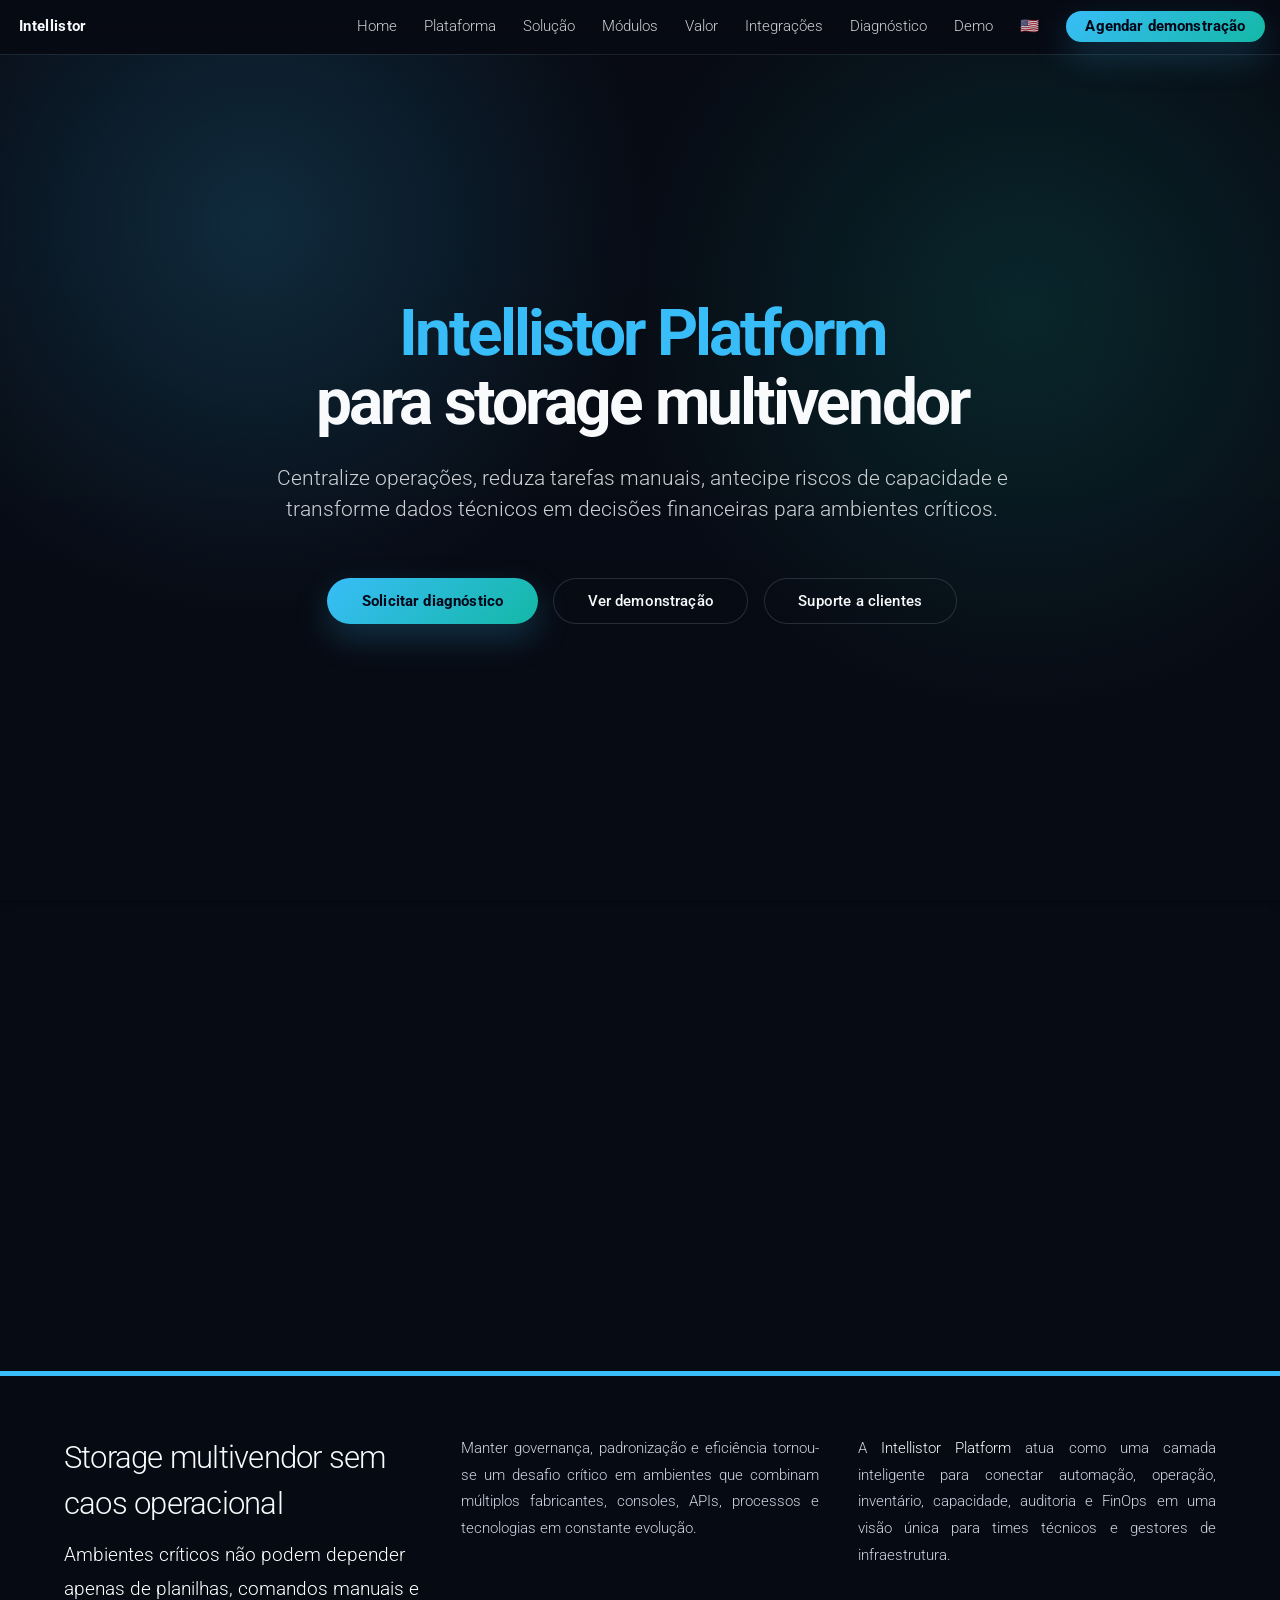
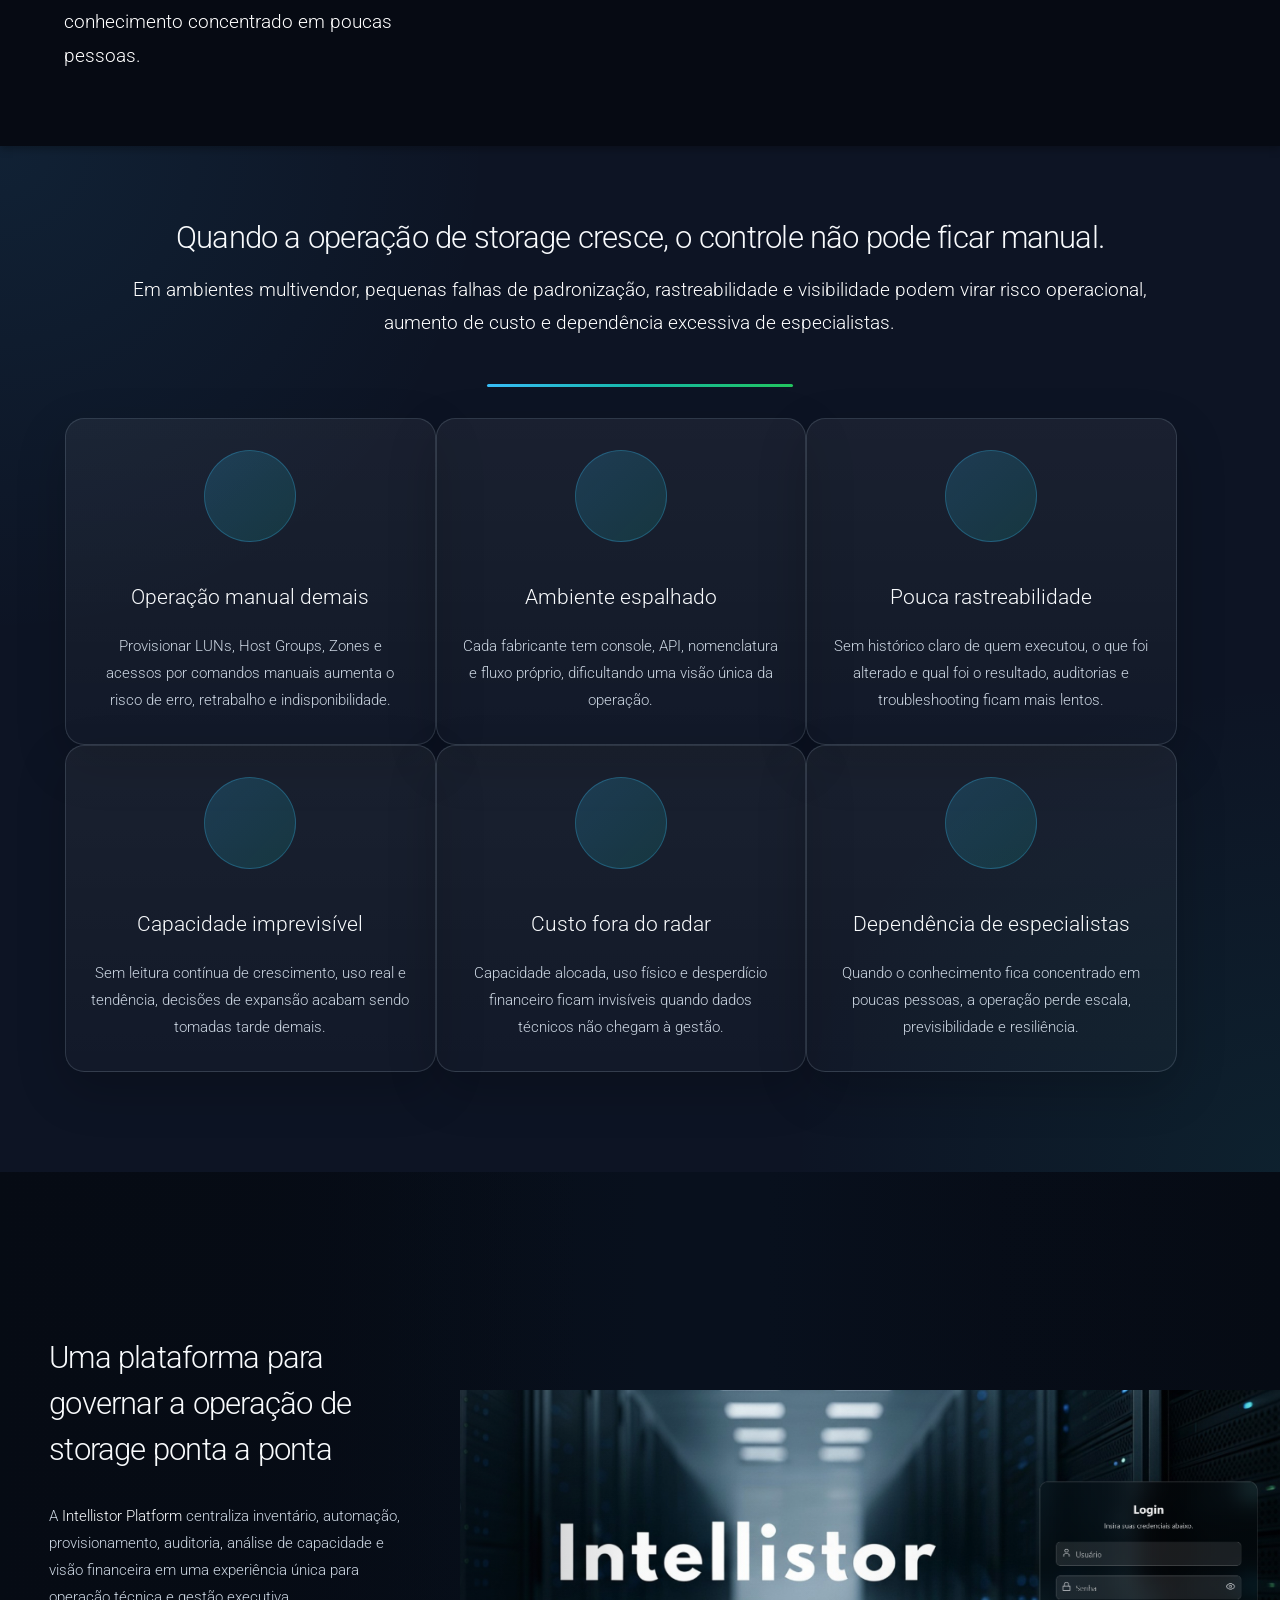
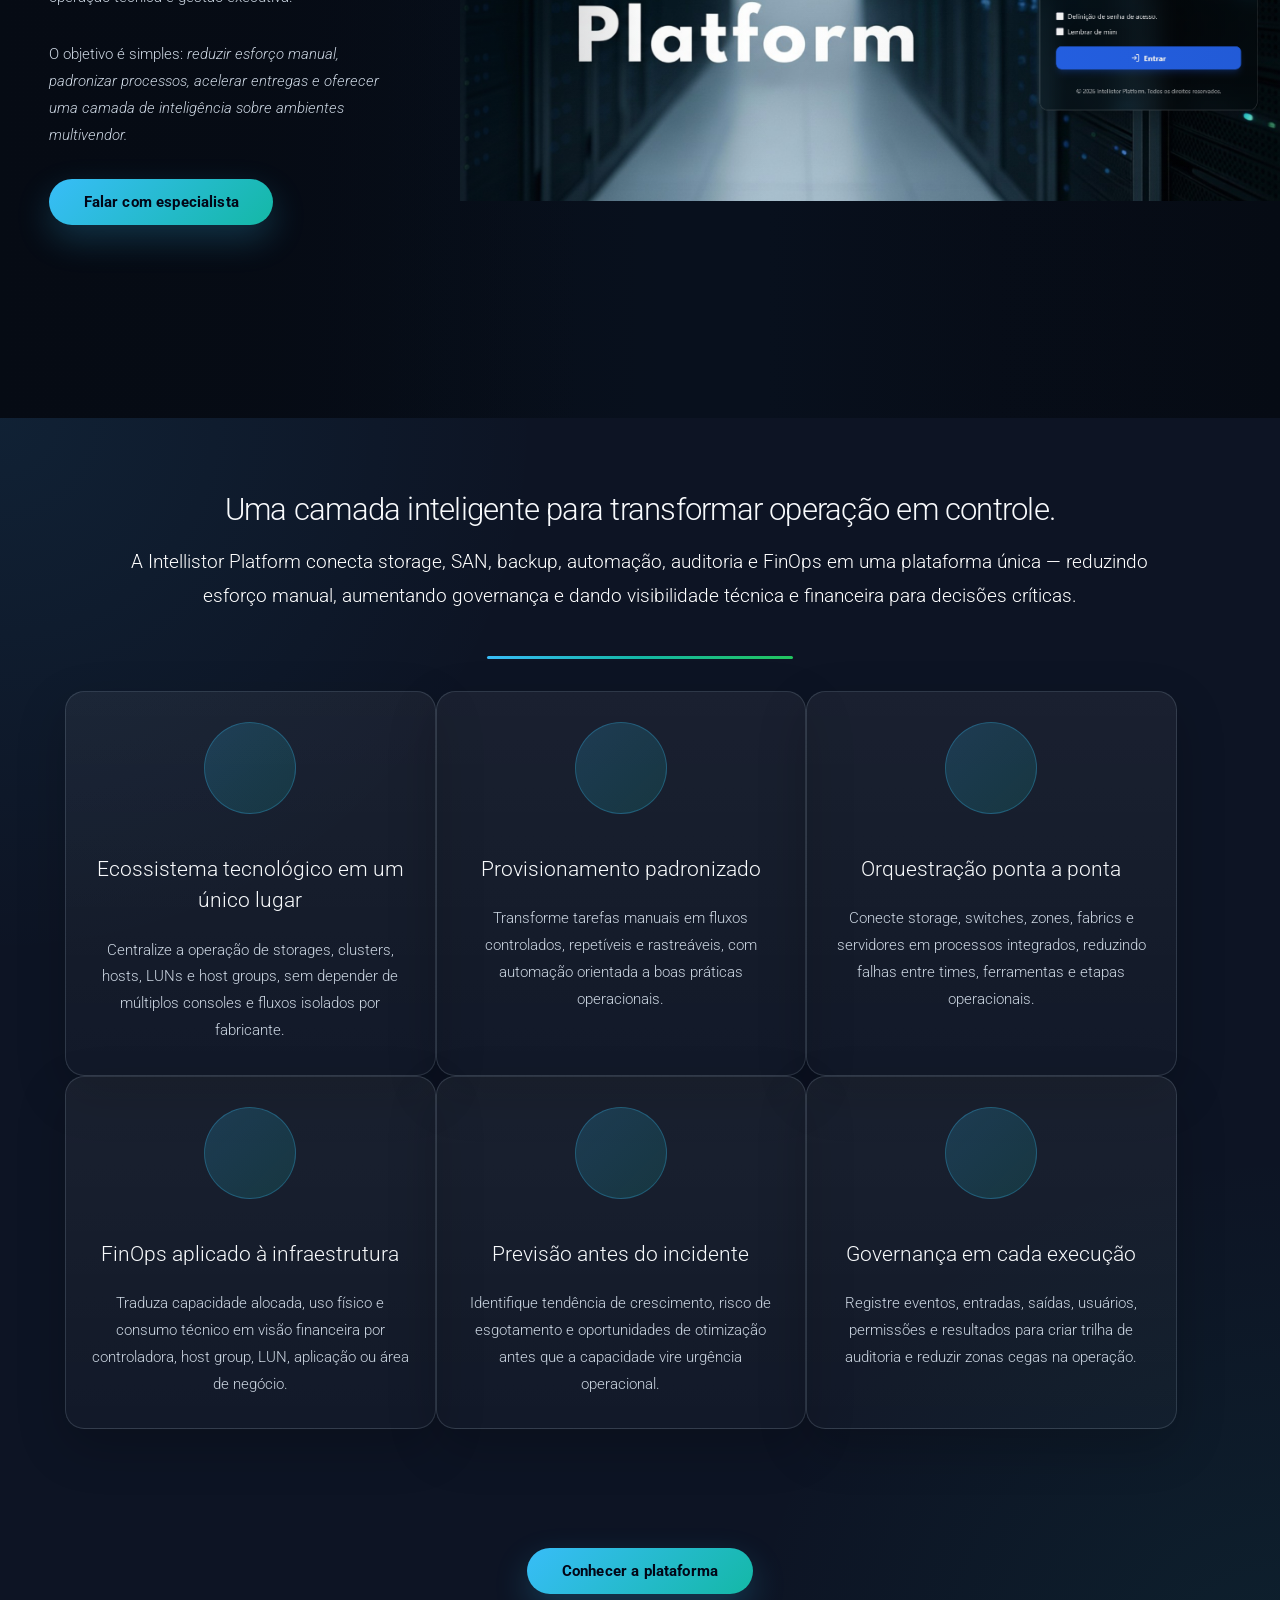
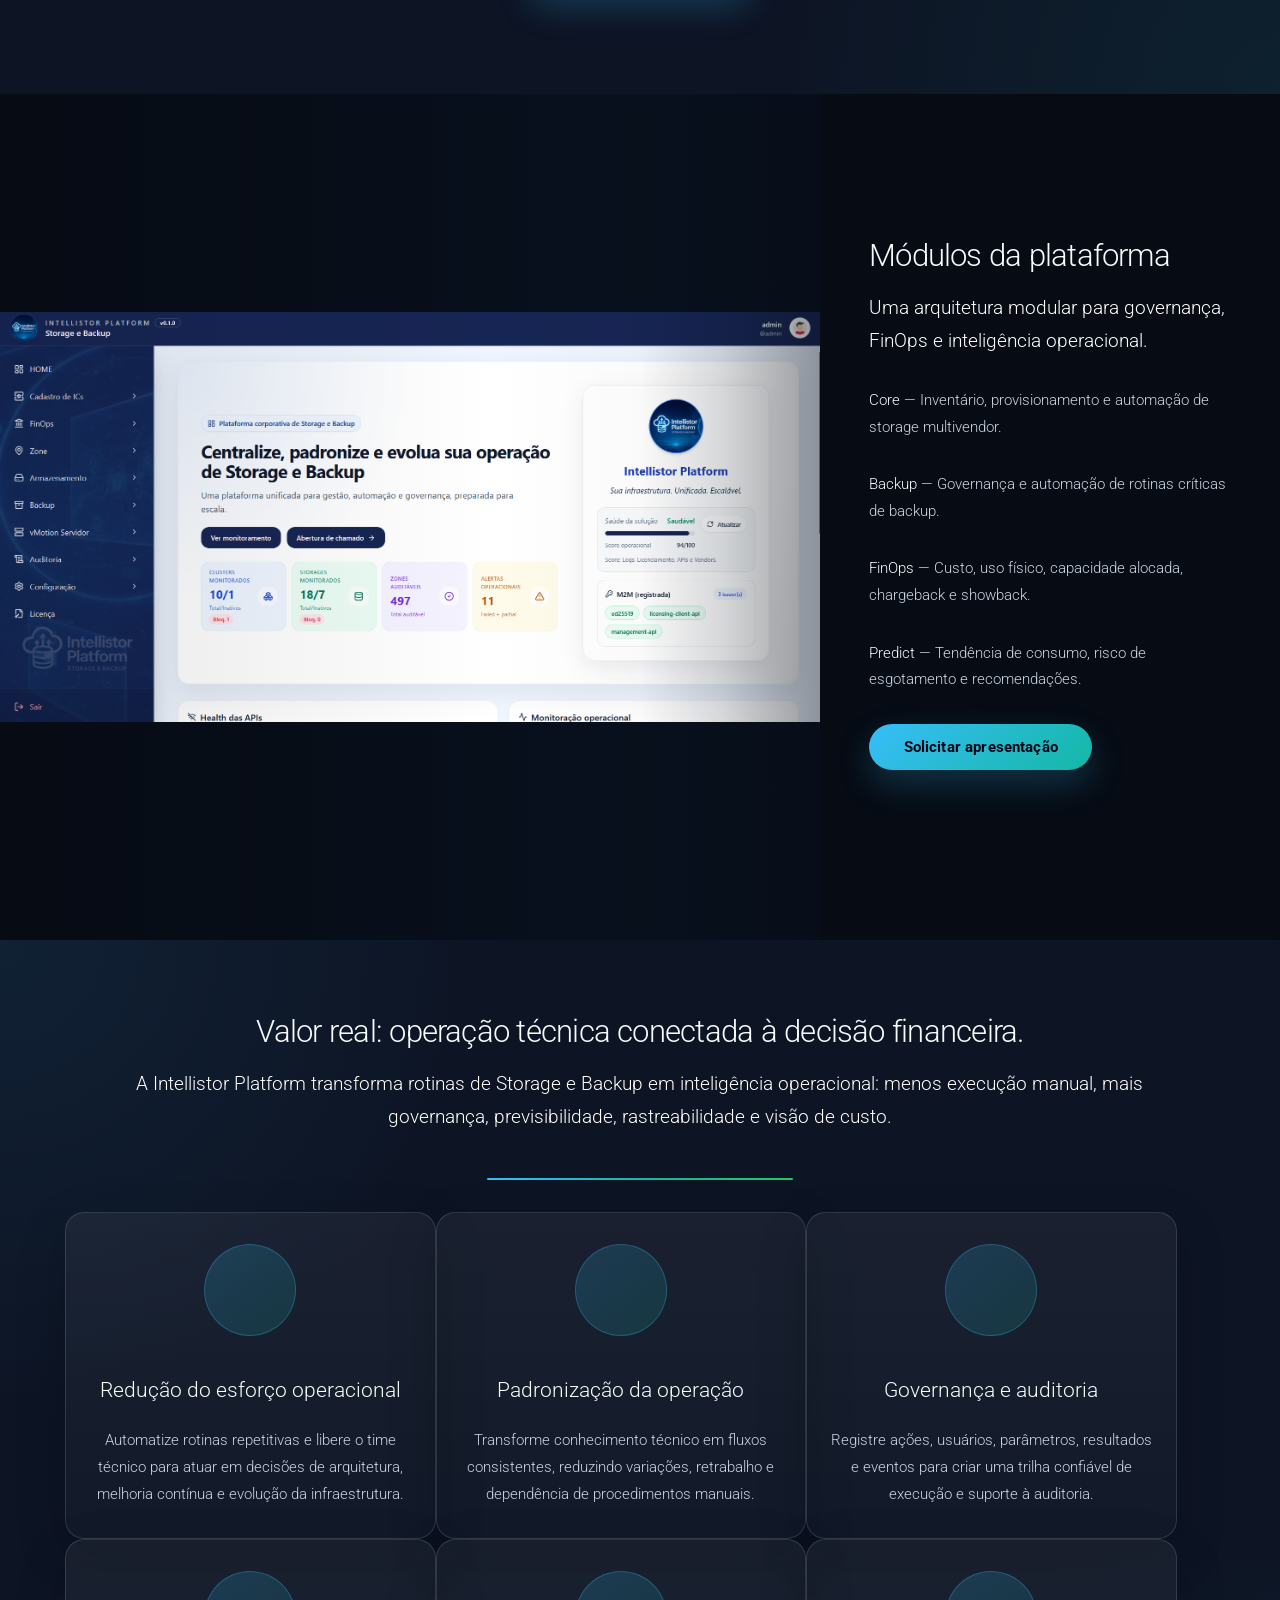
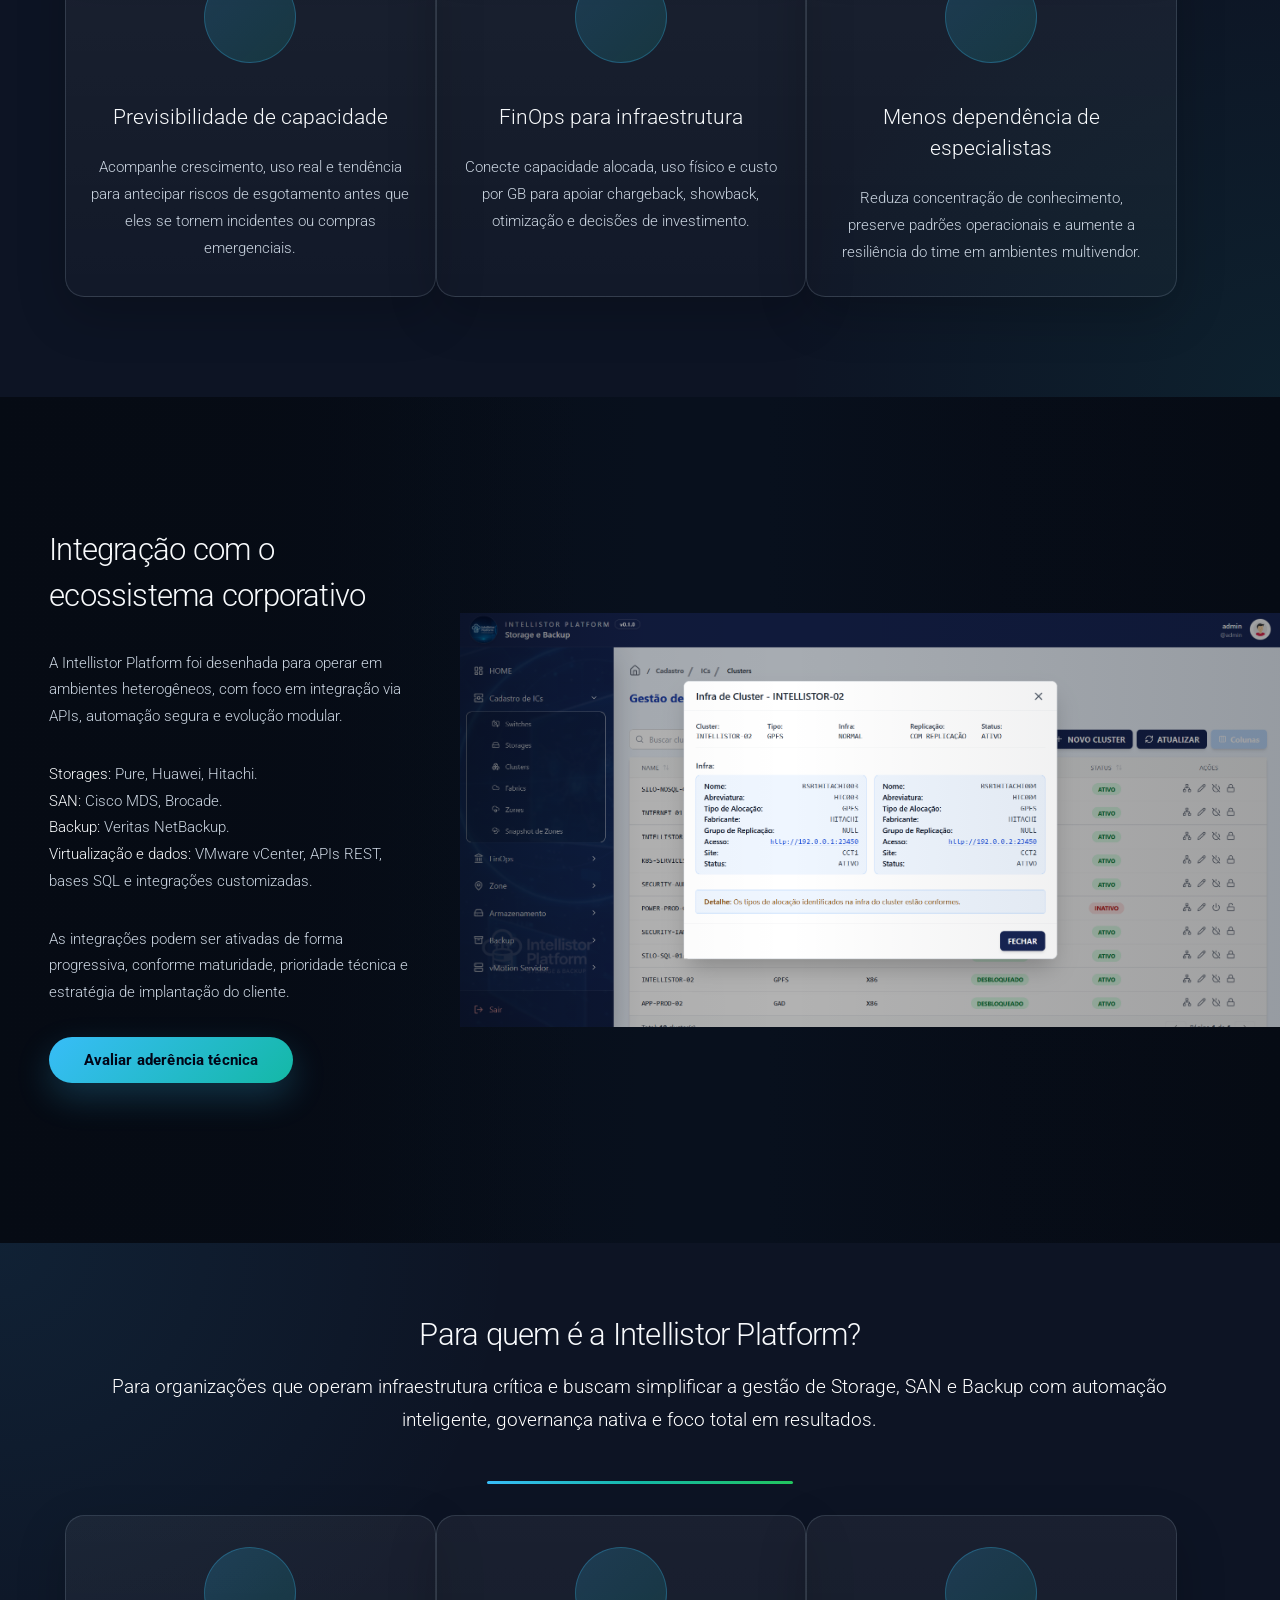
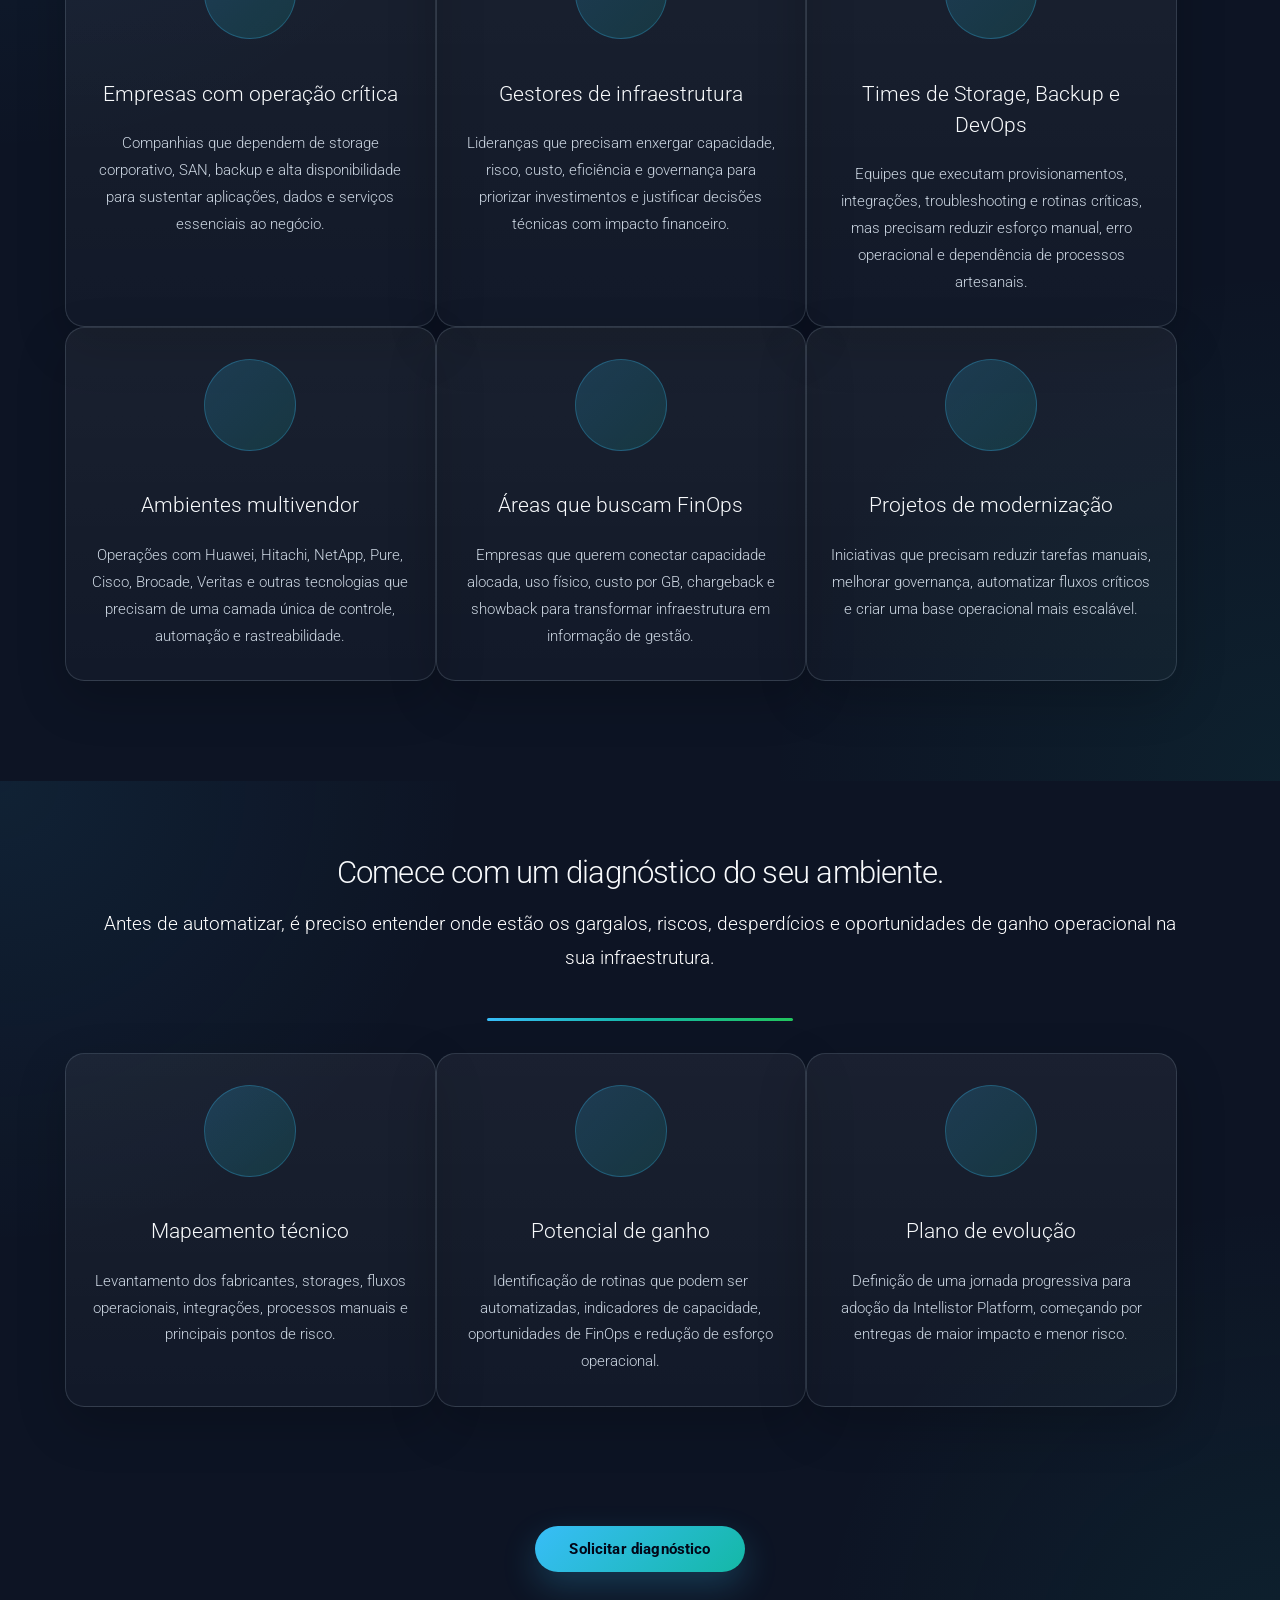
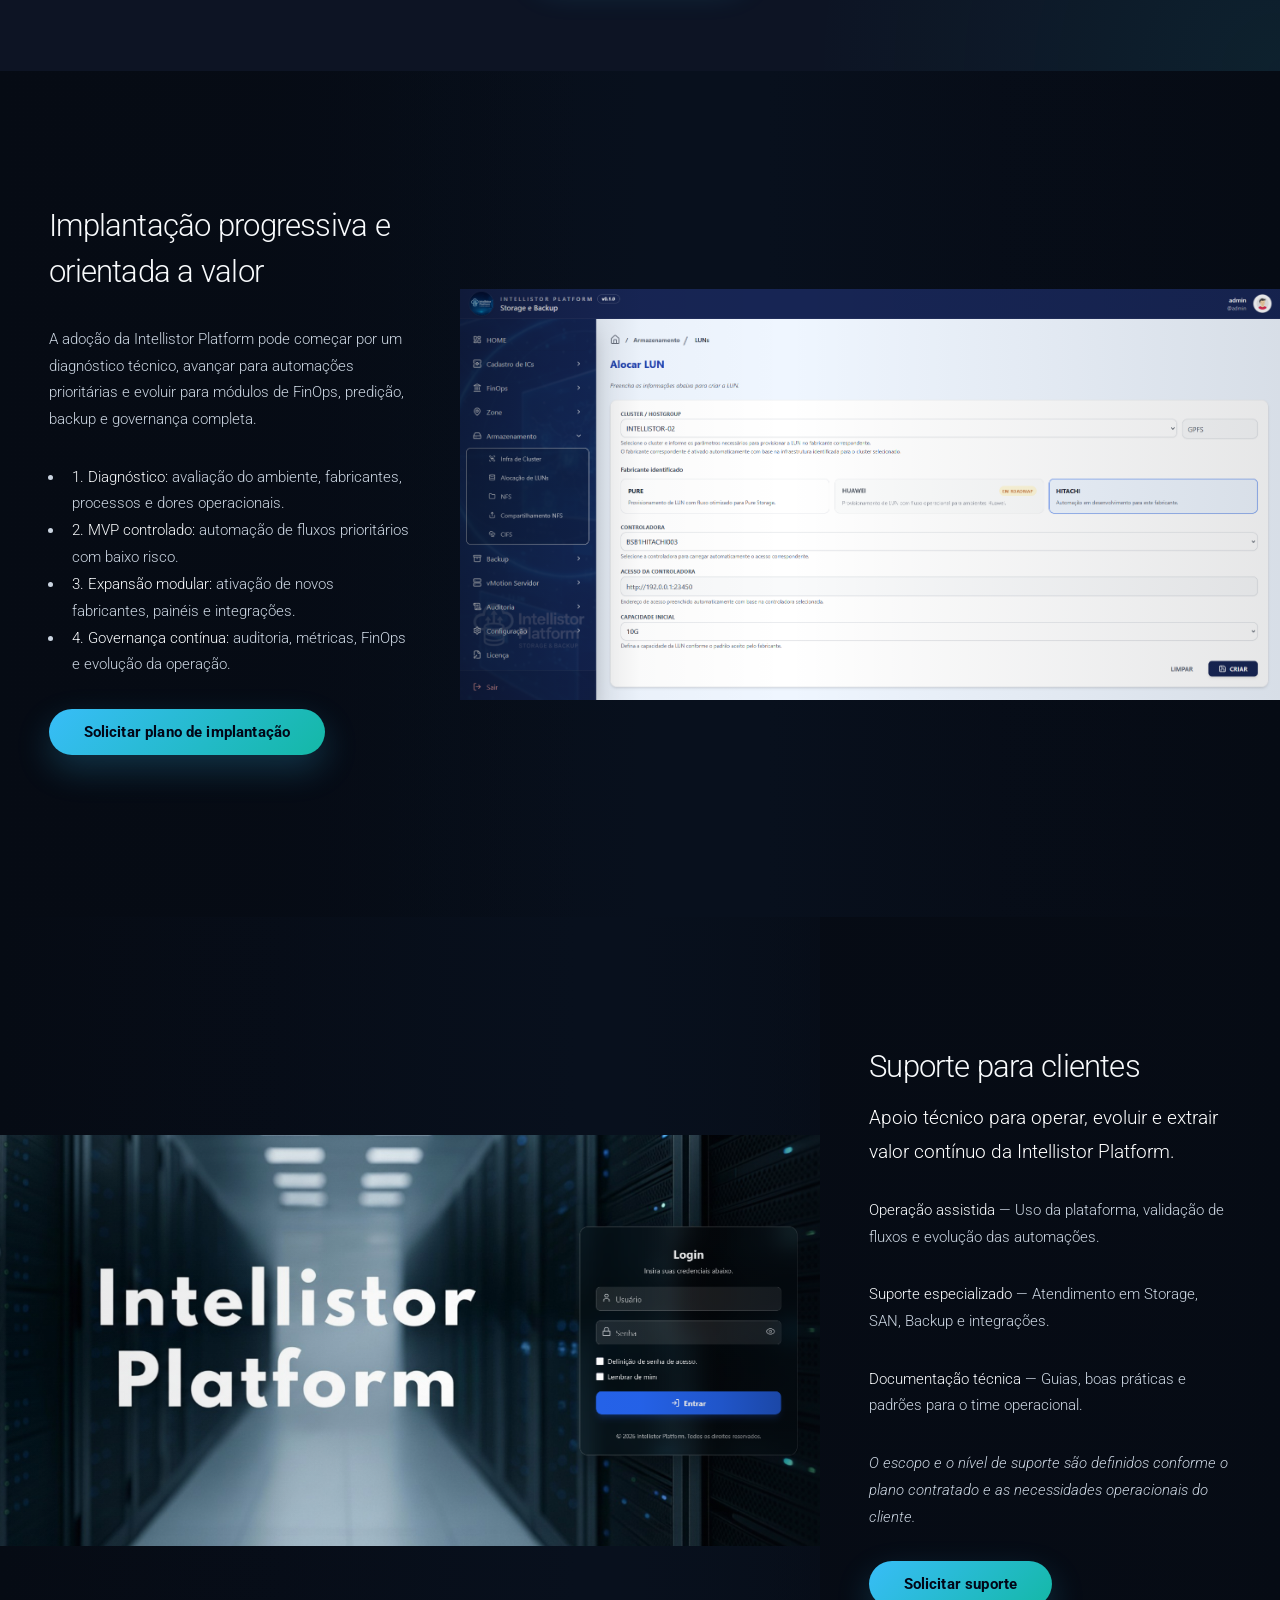
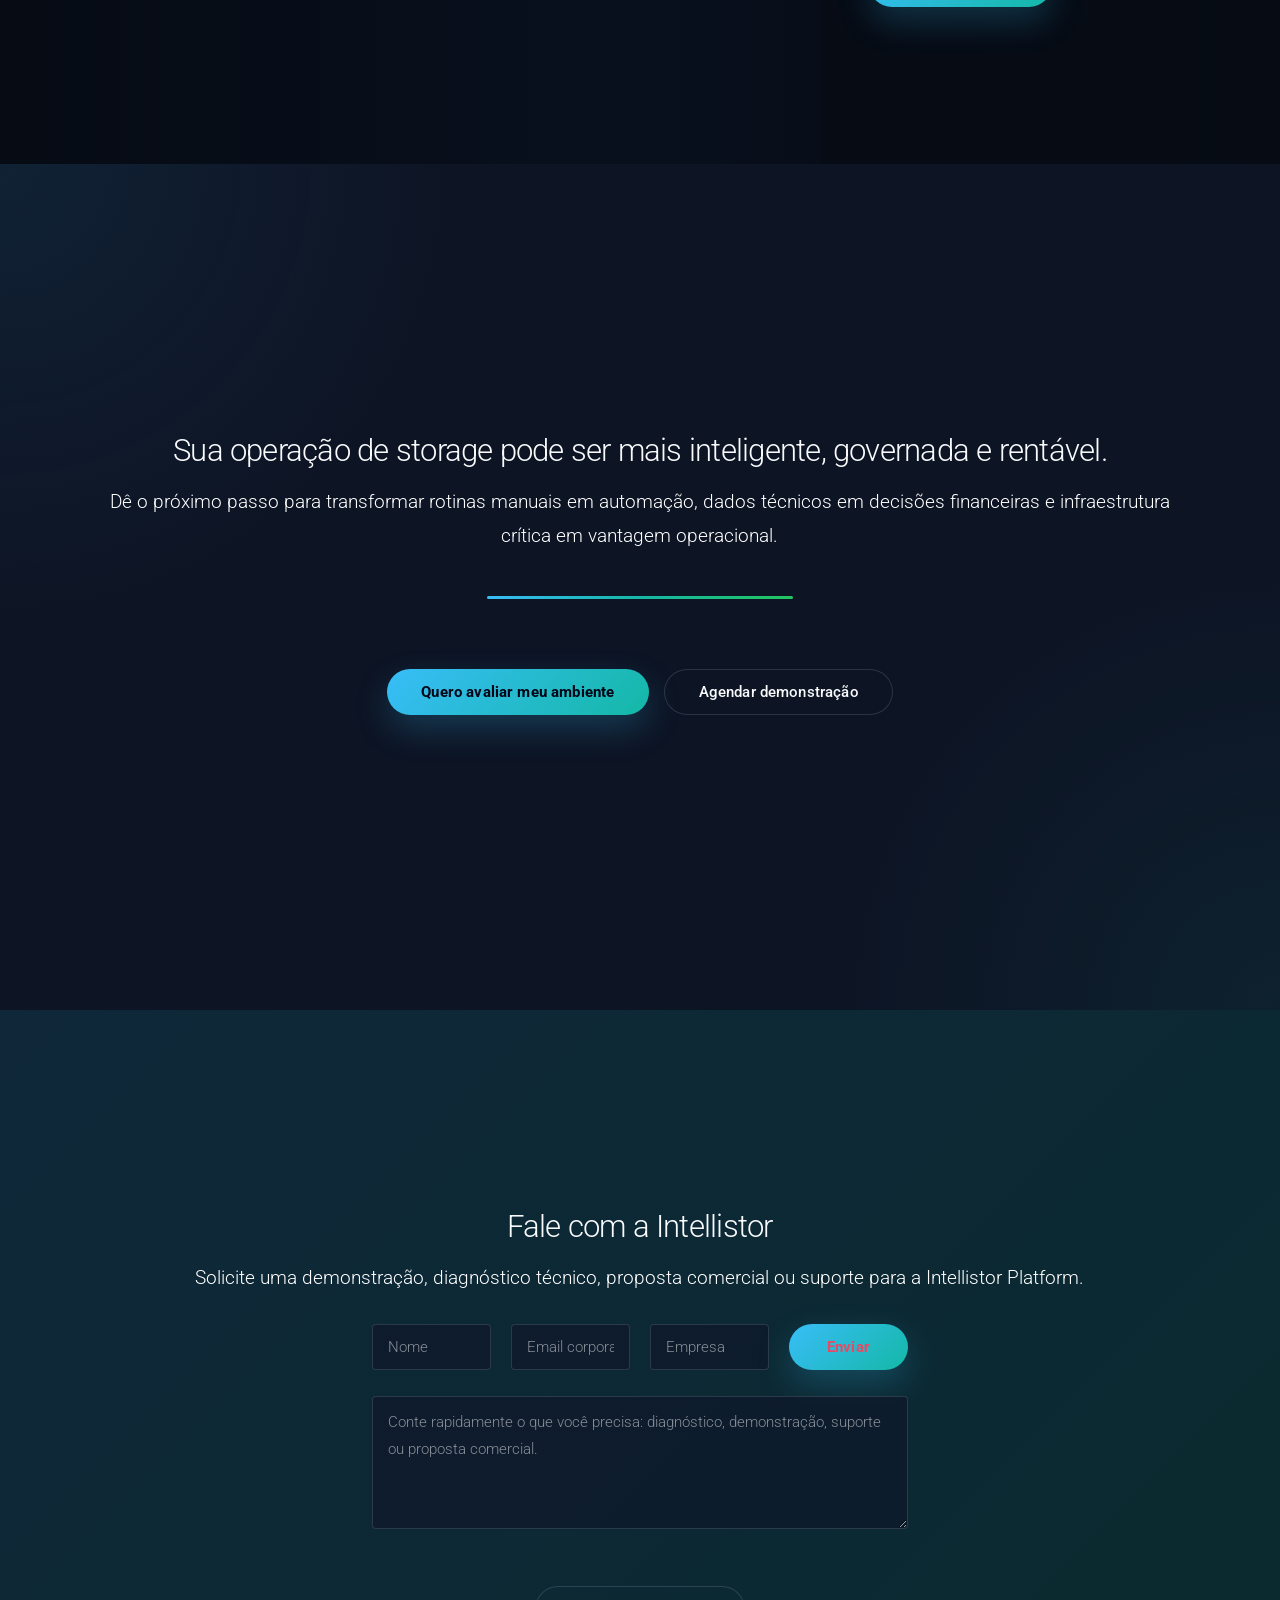
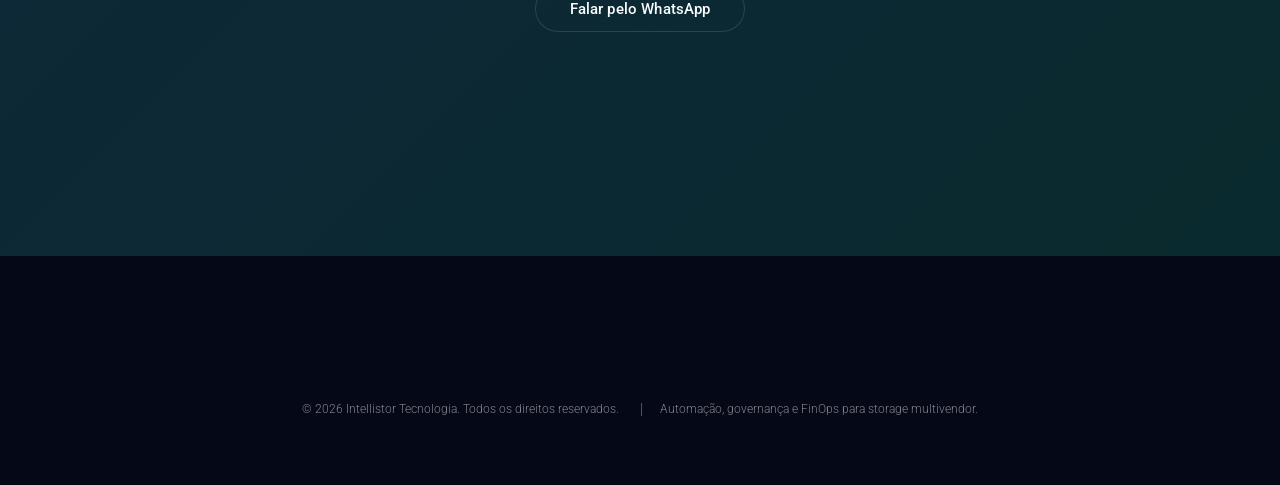
==== commit 622abc12: "site bilingue" ====
--- a/index.html
+++ b/index.html
@@ -38,6 +38,11 @@
             <li><a href="#integracoes">Integrações</a></li>
             <li><a href="#diagnostico">Diagnóstico</a></li>
             <li><a href="demo.html">Demo</a></li>
+            <li class="language-switch">
+              <a href="index-en.html" hreflang="en" lang="en" title="English" aria-label="Switch to English">
+                🇺🇸
+              </a>
+            </li>
             <li><a href="#contato" class="button primary">Agendar demonstração</a></li>
           </ul>
         </nav>
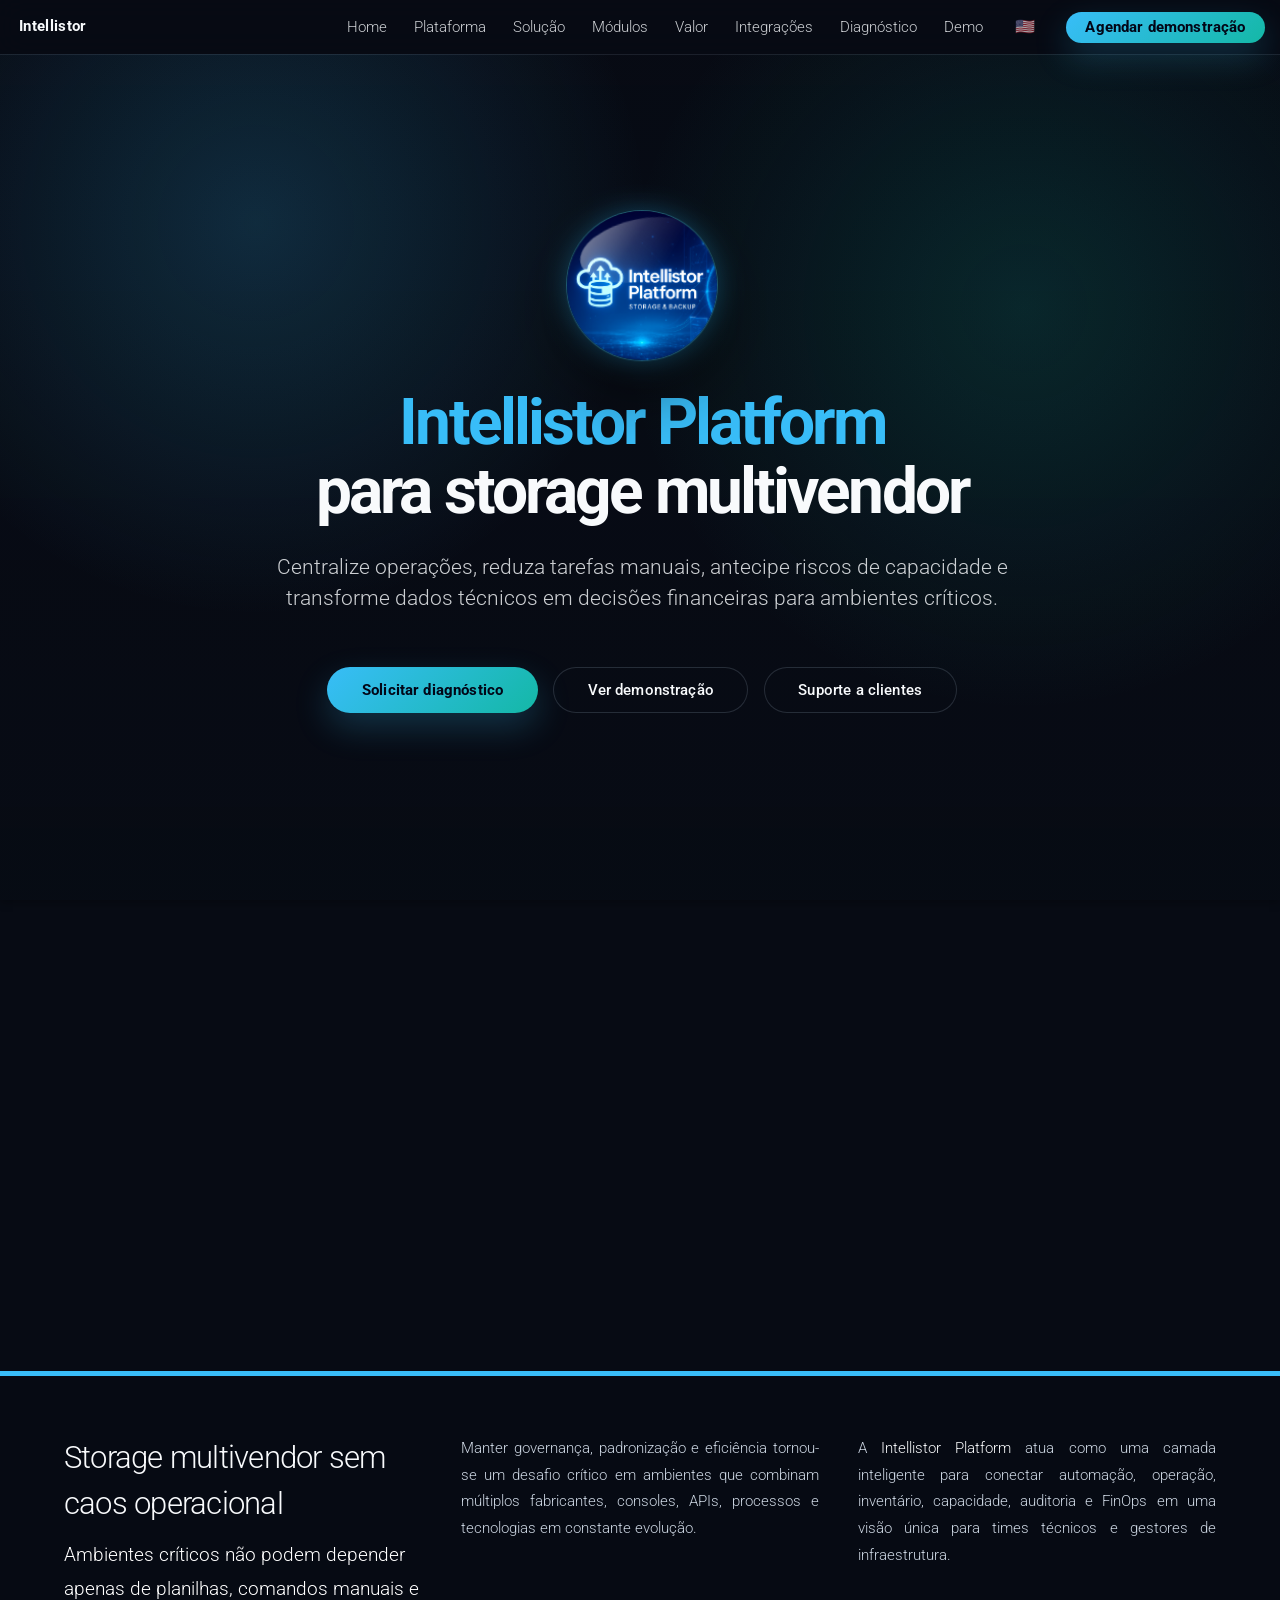
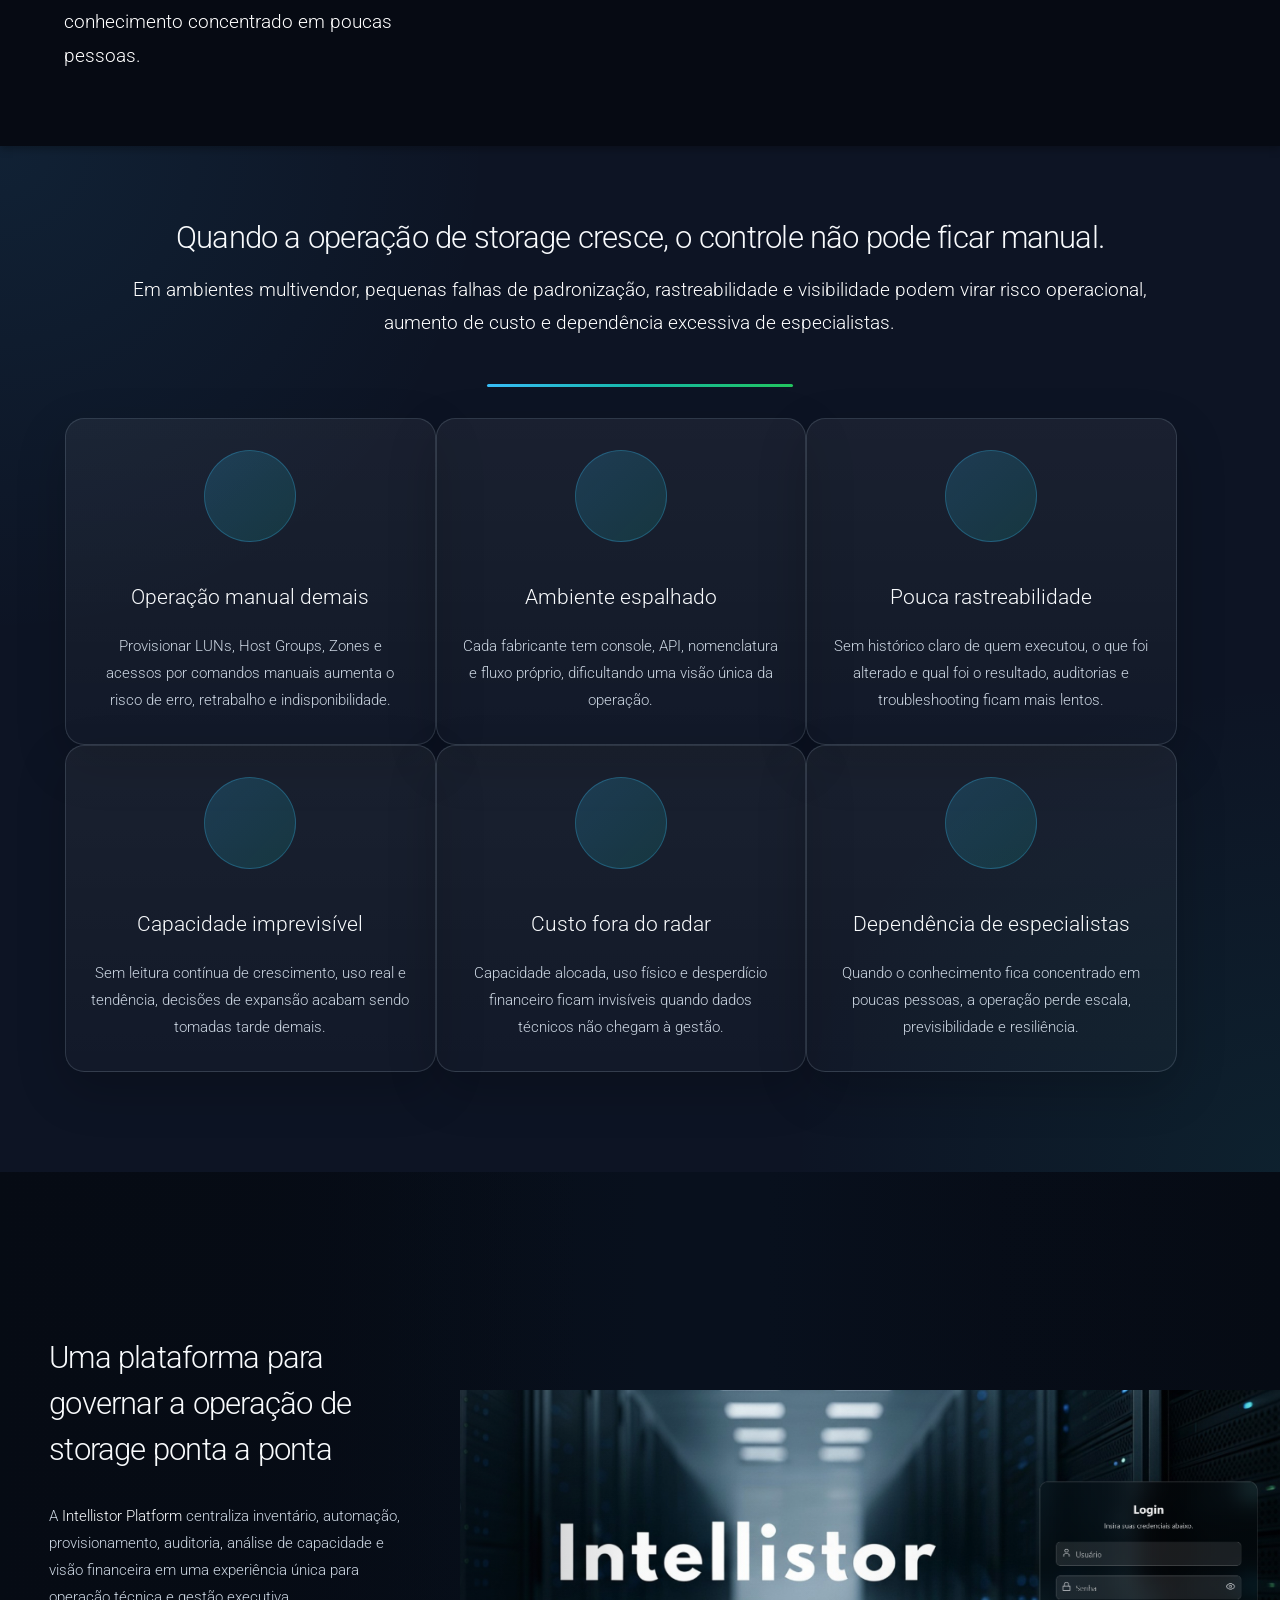
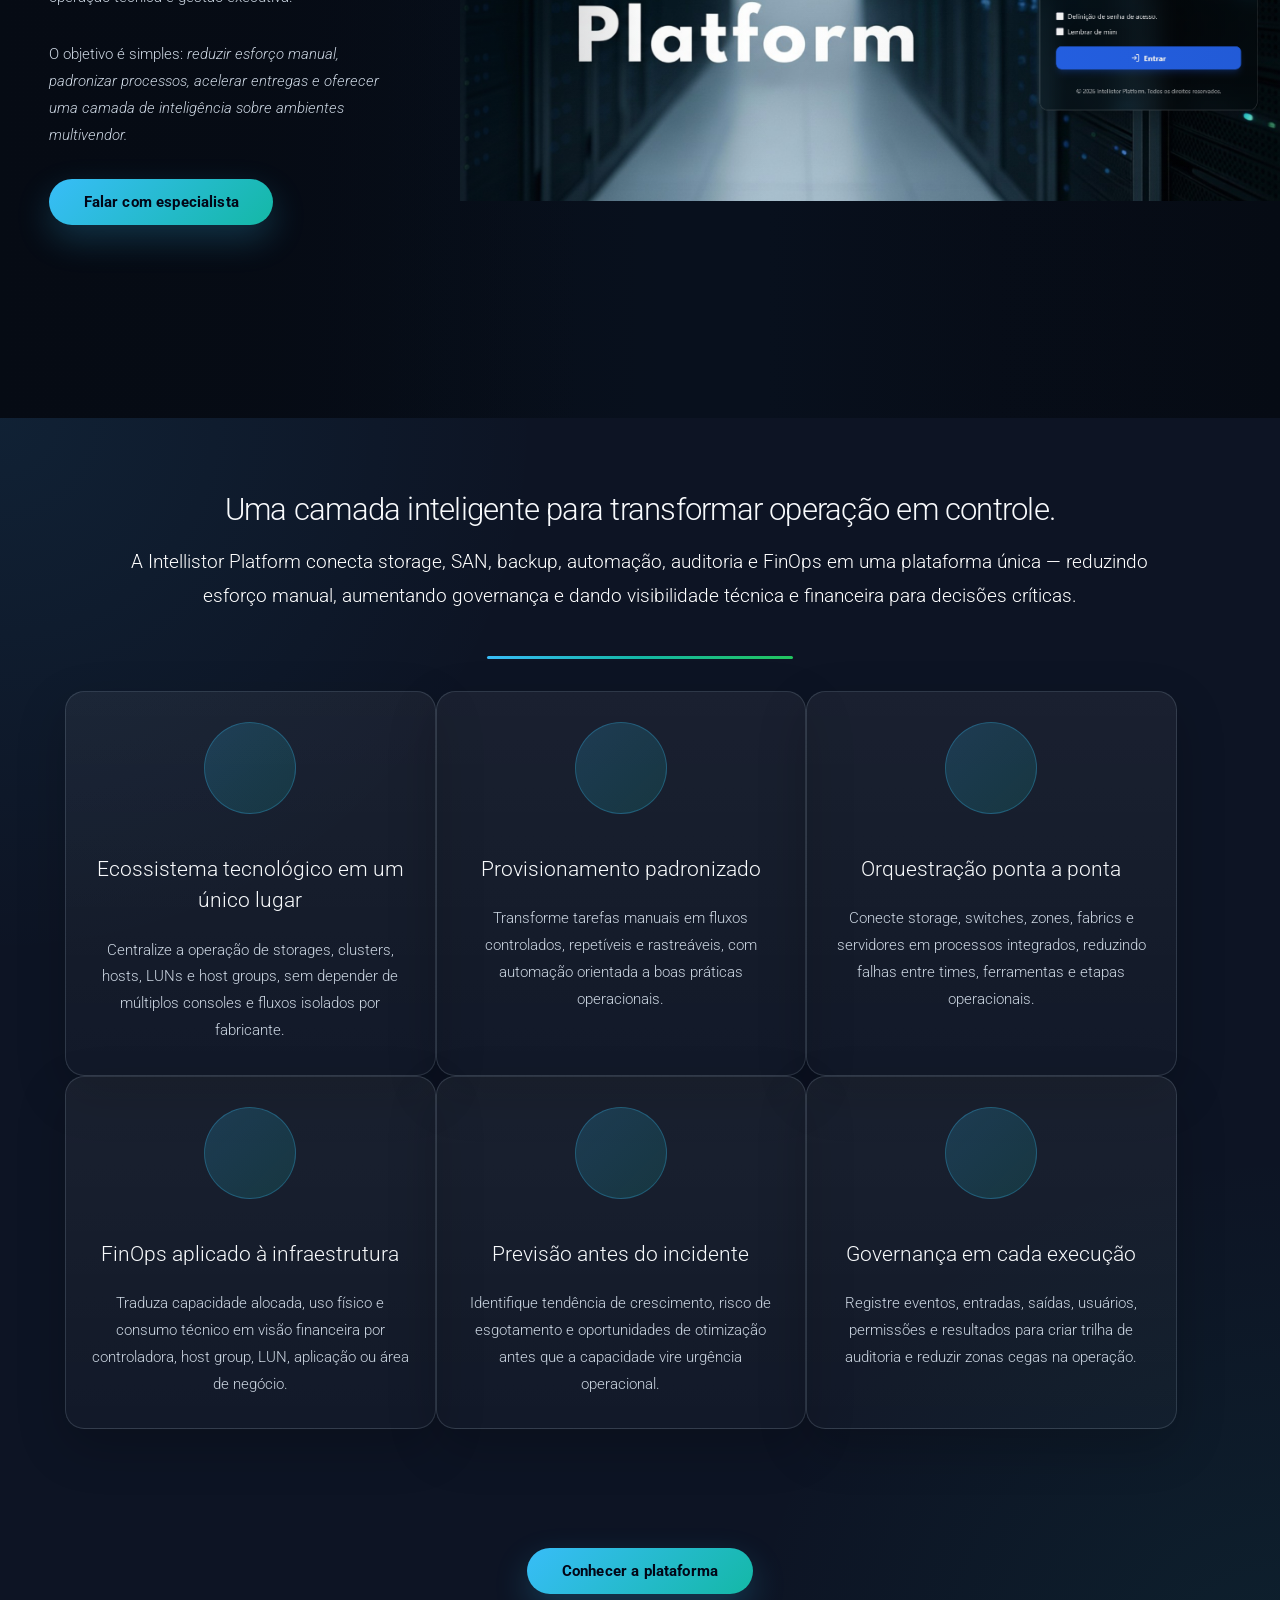
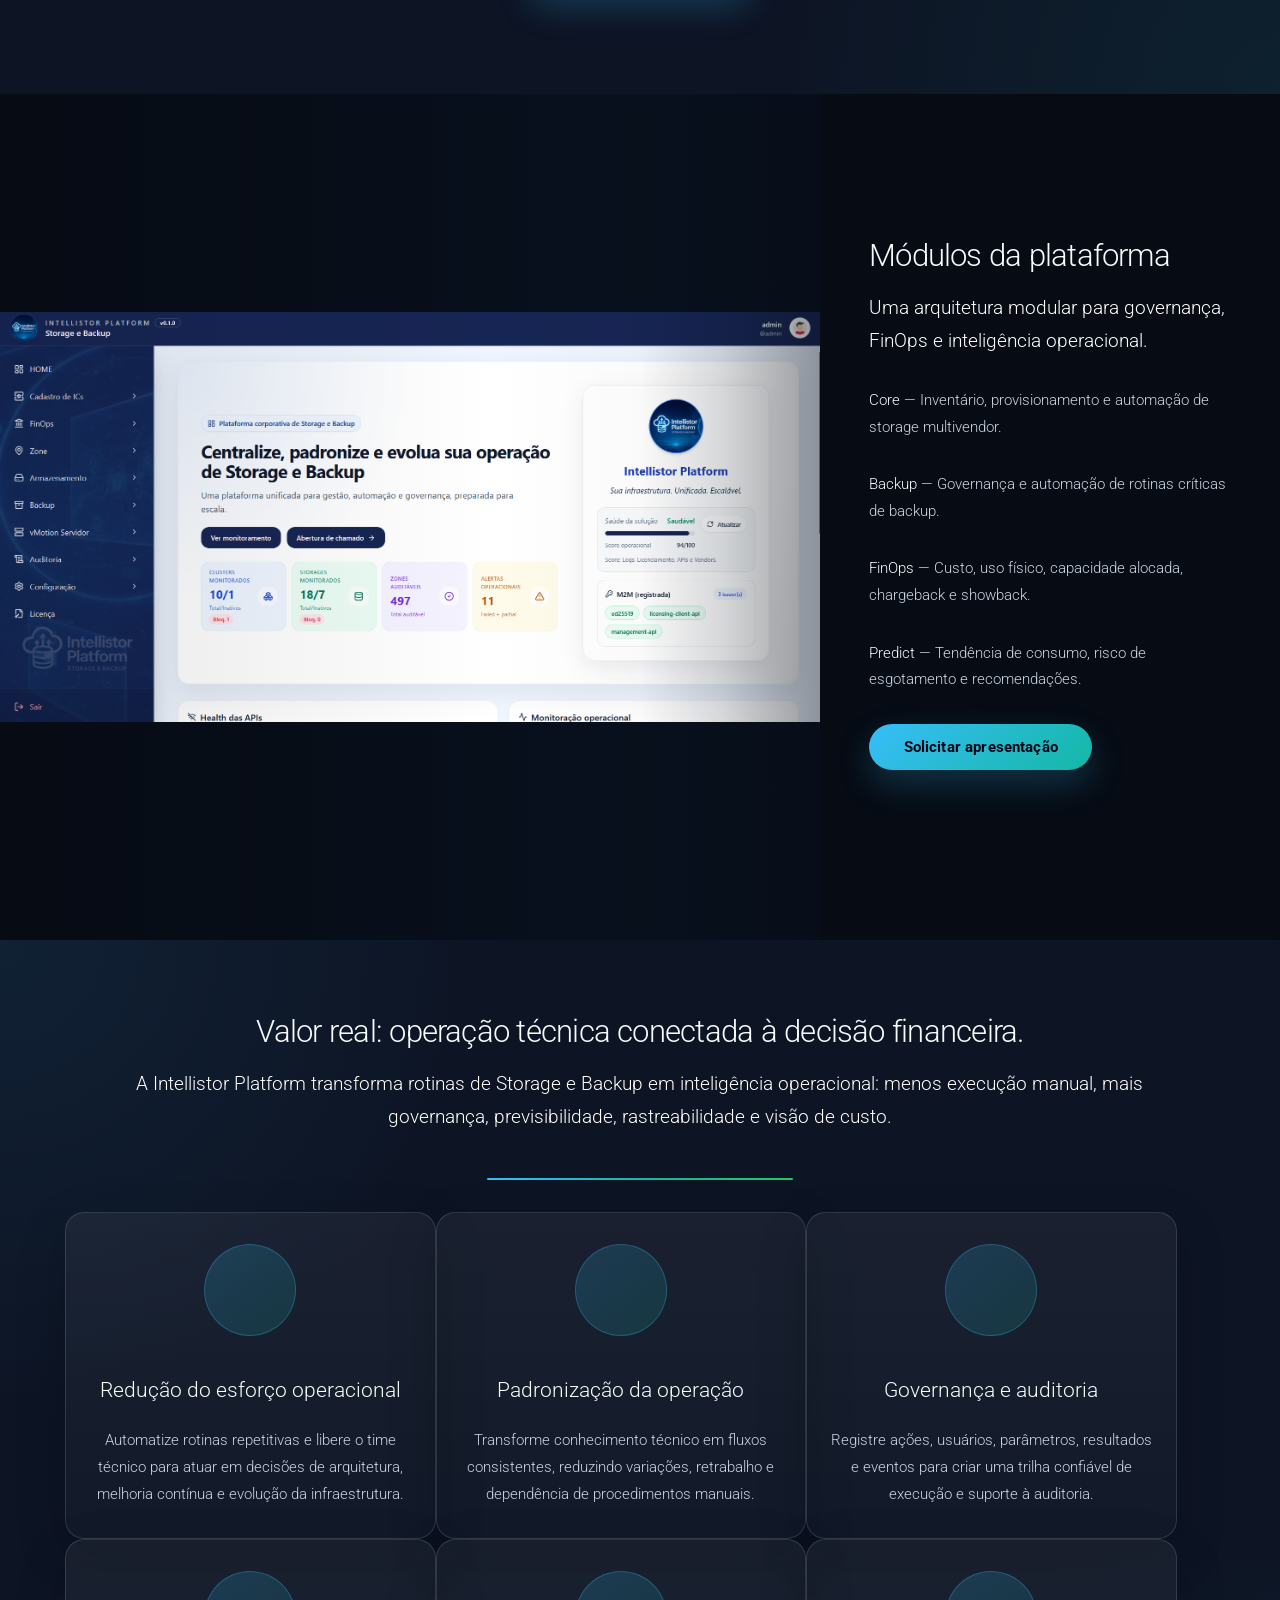
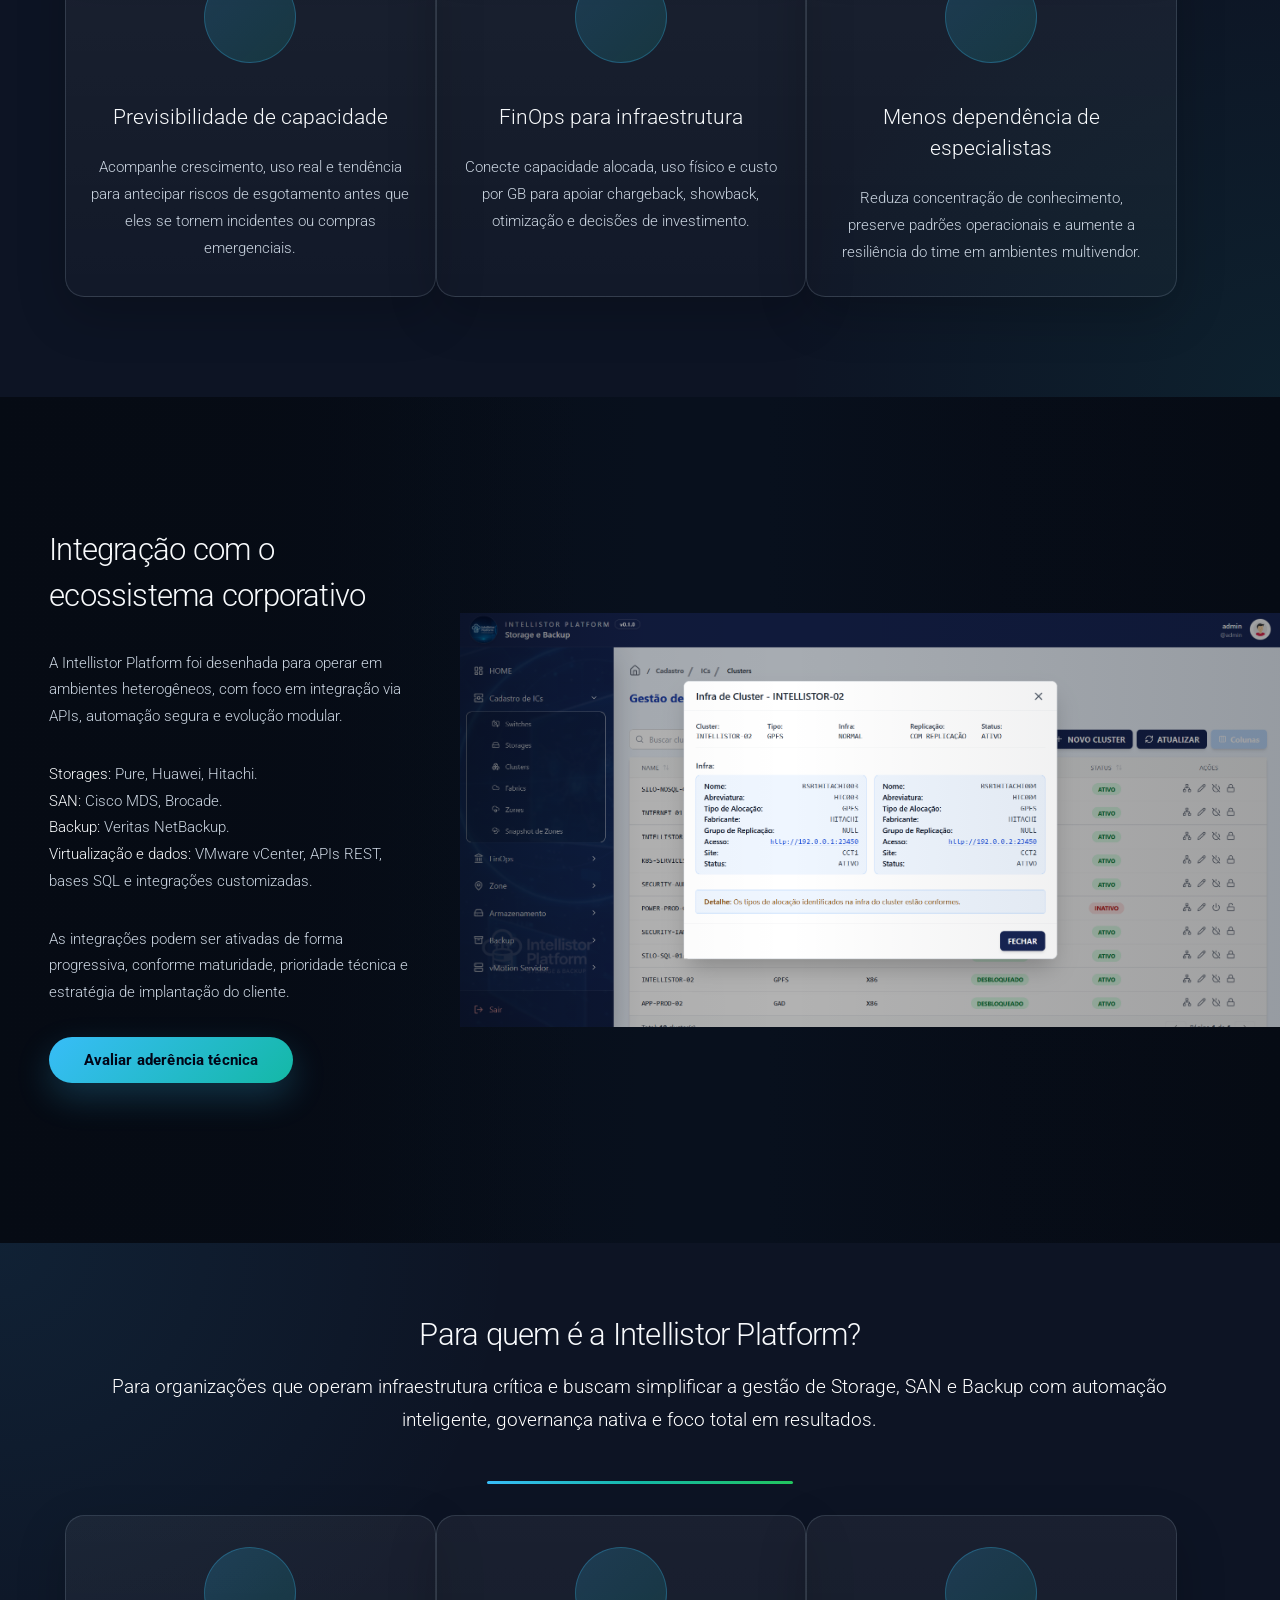
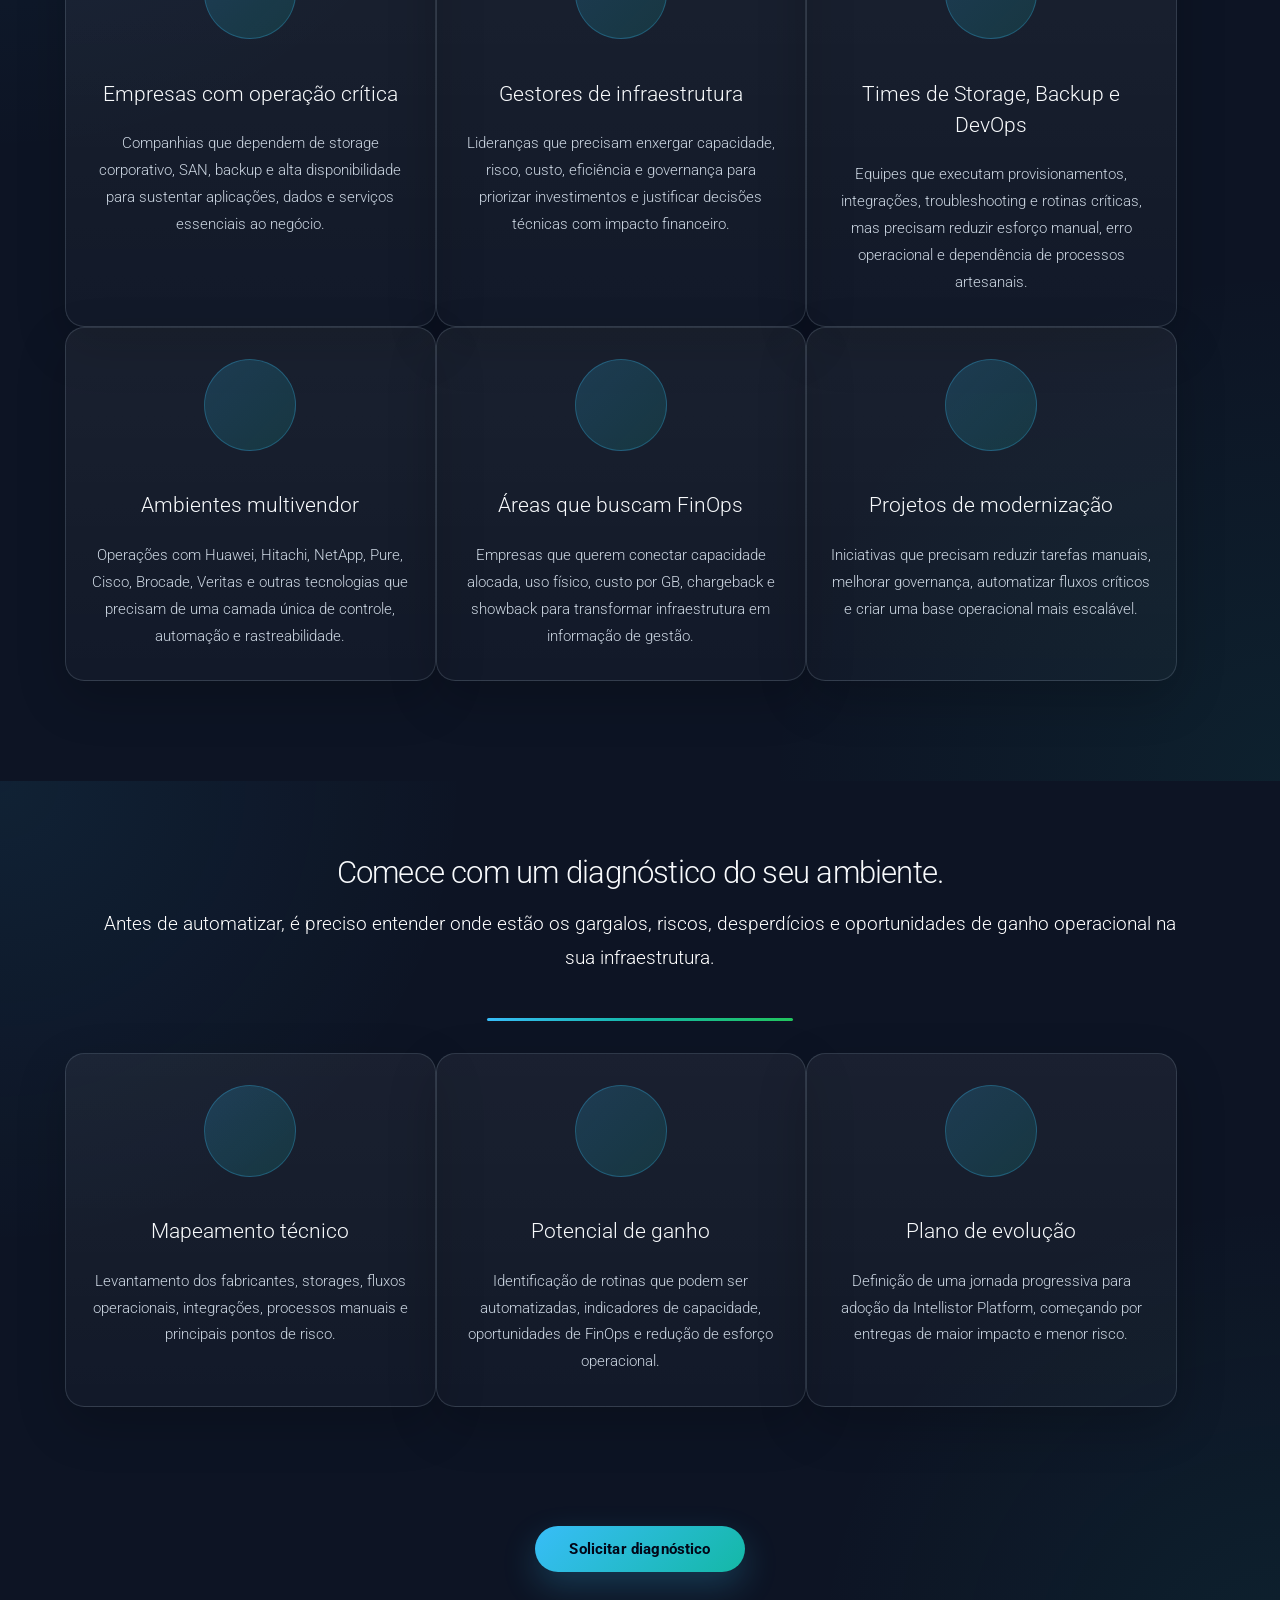
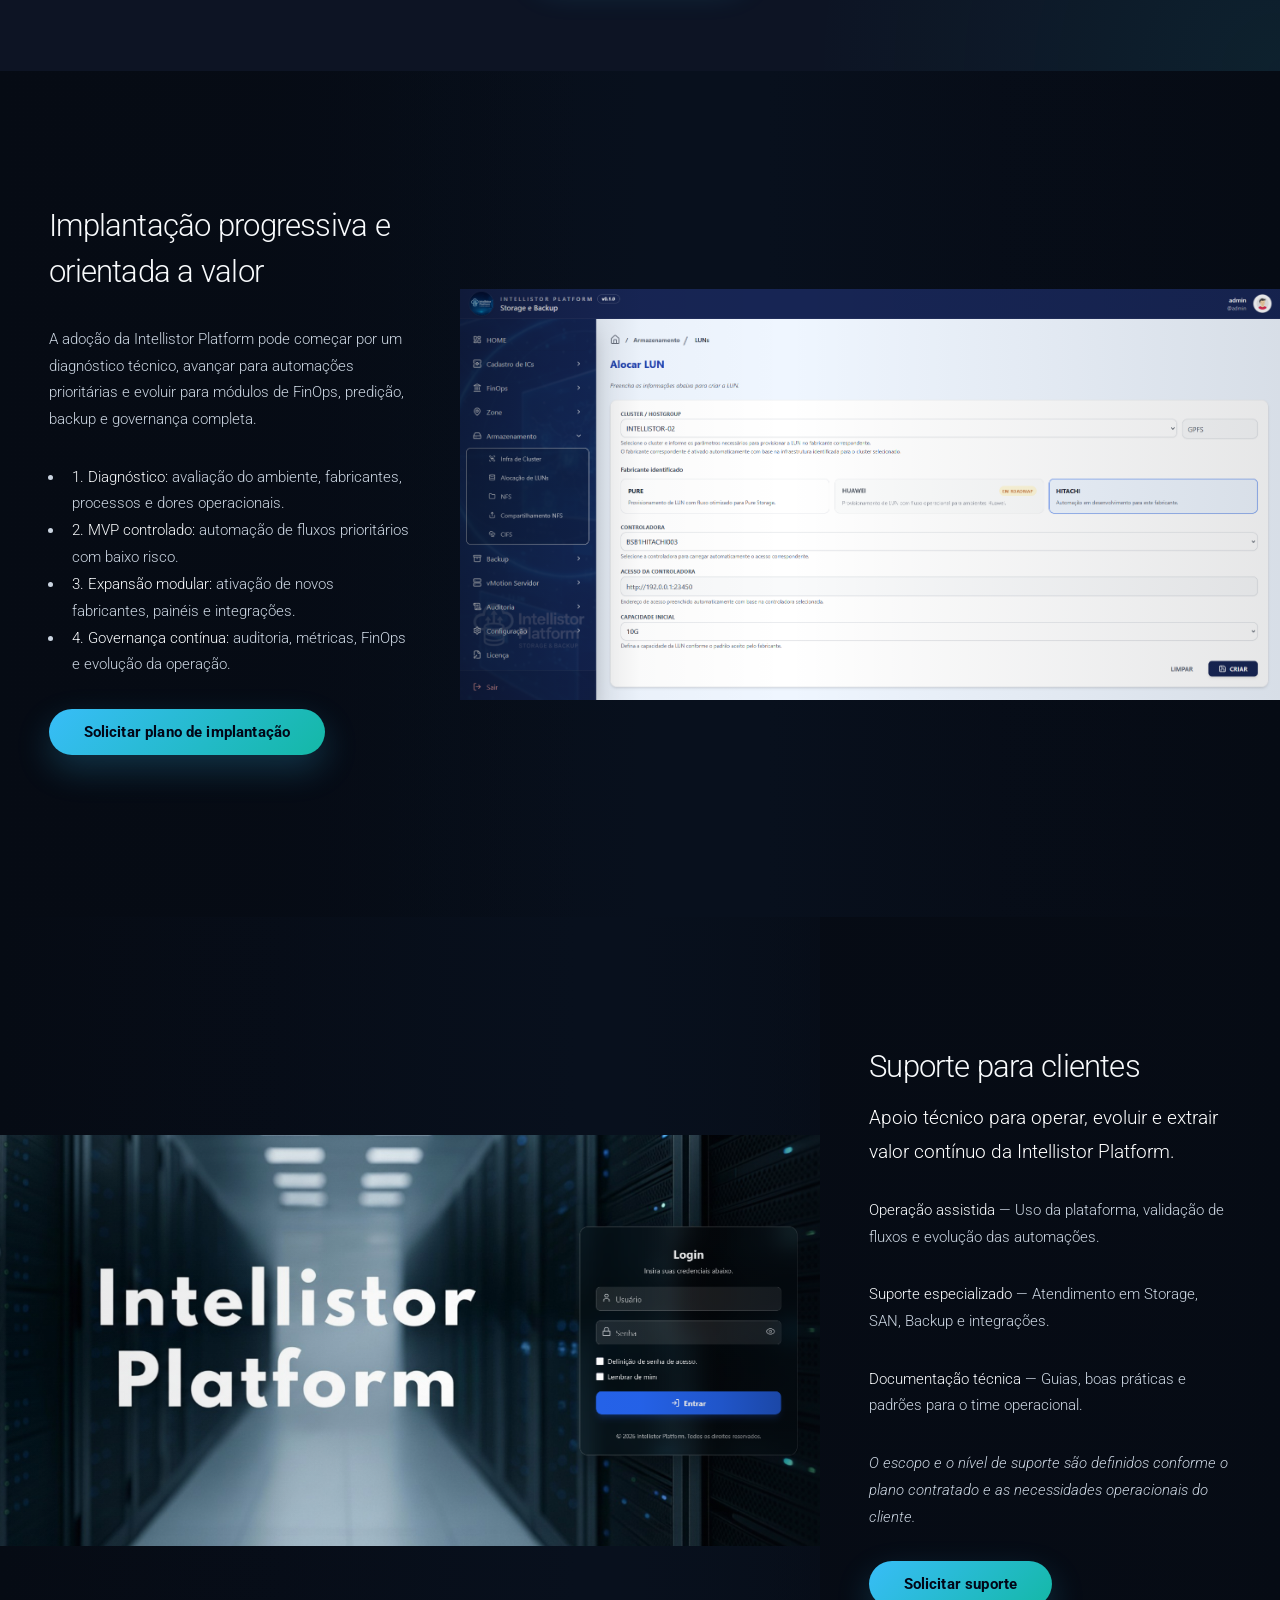
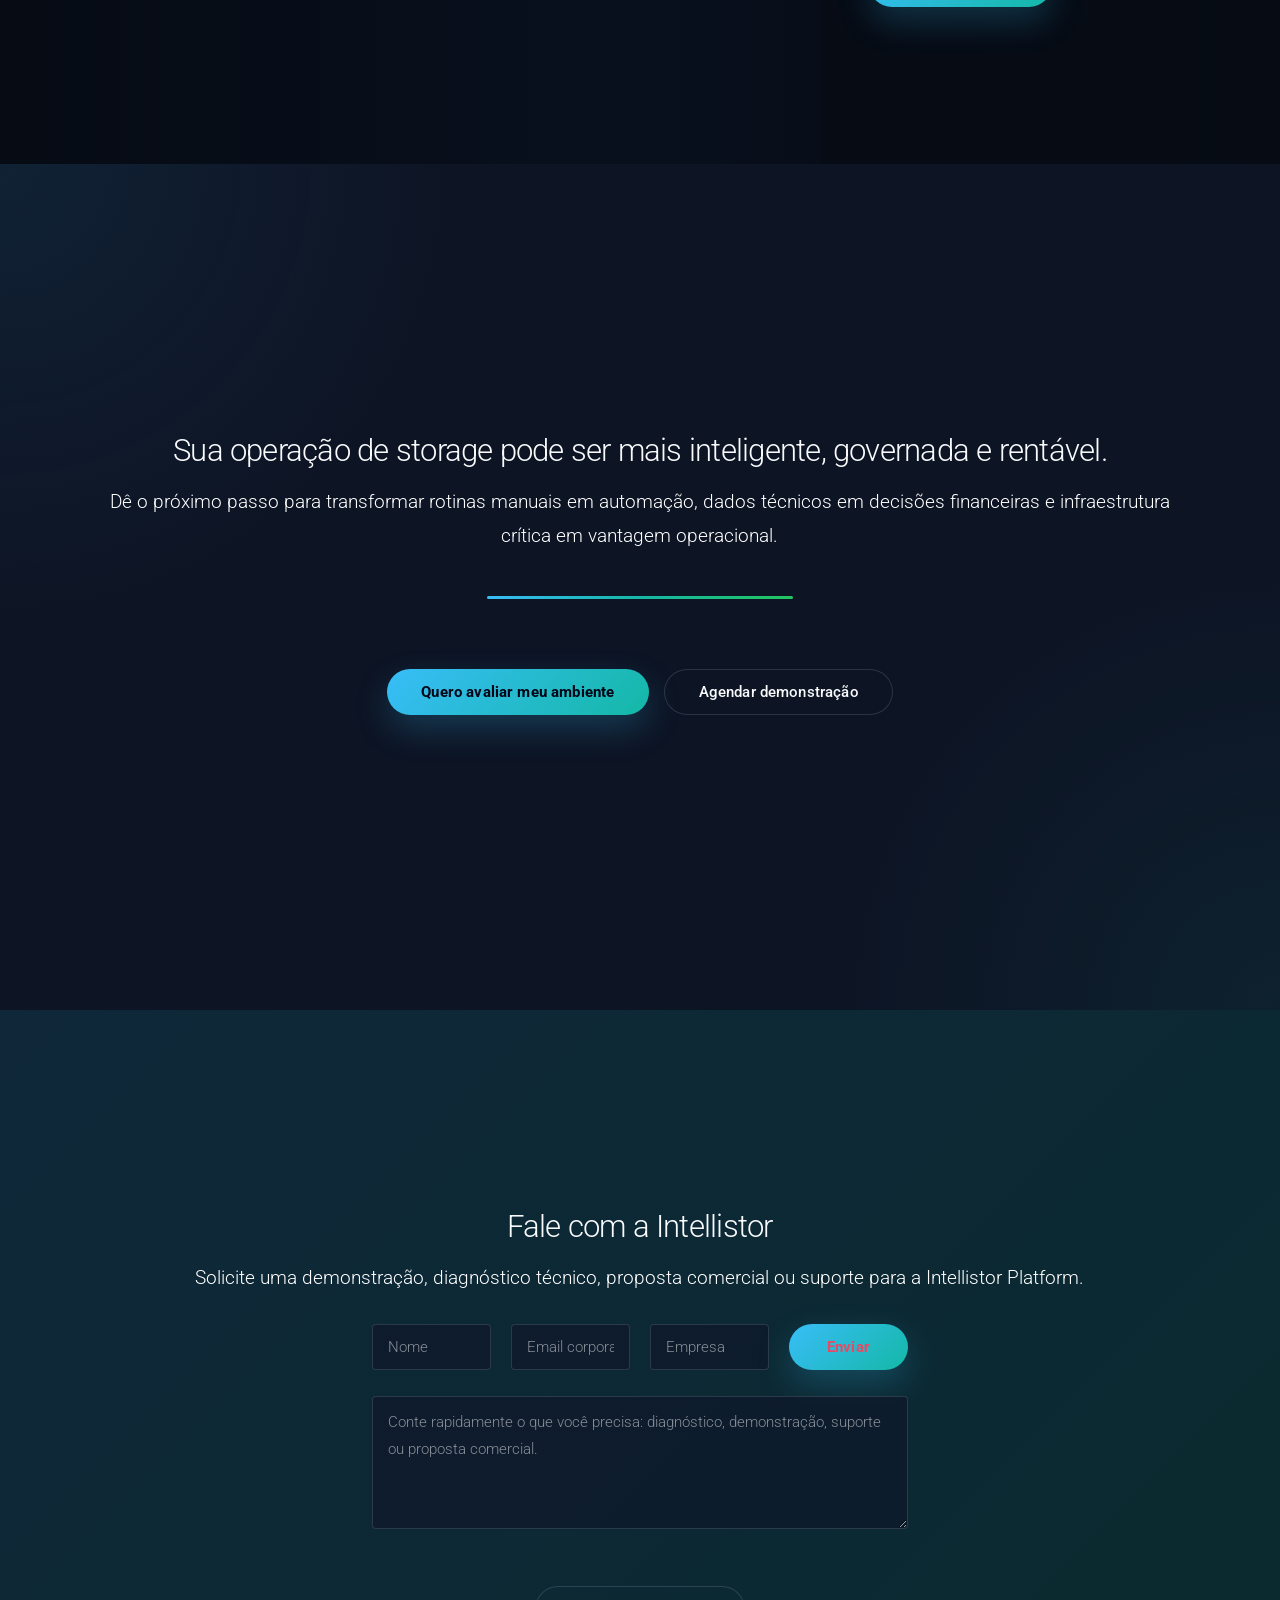
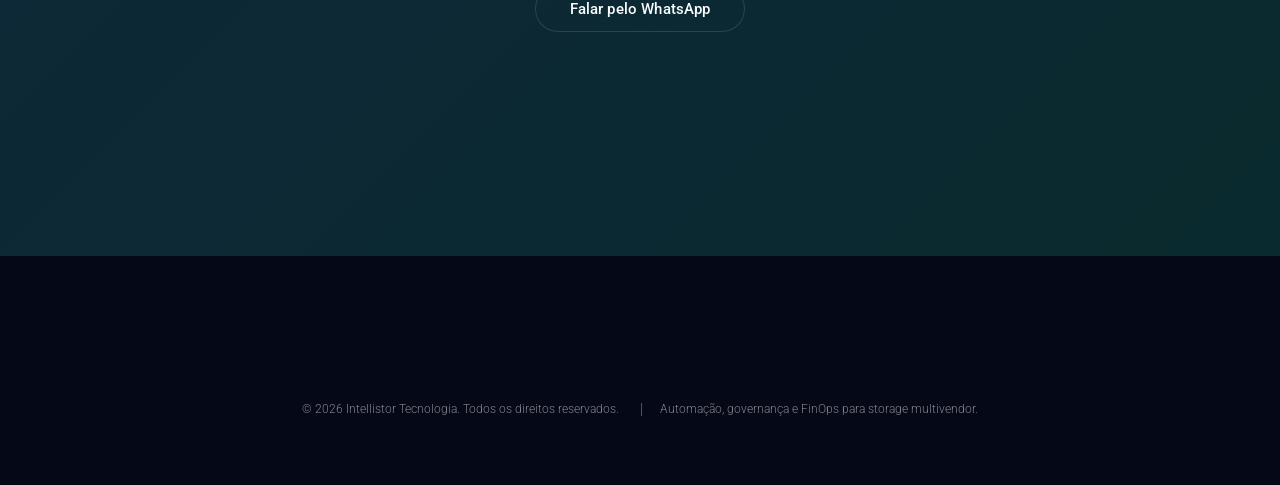
==== commit 2d166aff: "atualiza log" ====
--- a/index.html
+++ b/index.html
@@ -56,6 +56,10 @@
         </video>
 
         <div class="content">
+          <div class="hero-logo-3d">
+            <img src="images/new_version/logo-redondo.png" alt="Intellistor Platform" class="hero-logo" />
+          </div>
+
           <header>
             <h2>
               <span class="highlight">Intellistor Platform</span><br />
--- a/assets/css/main.css
+++ b/assets/css/main.css
@@ -5228,4 +5228,755 @@
   #demo-hero .container {
     max-width: calc(100% - 2em);
   }
+}
+
+/* =========================================================
+   Intellistor - Language Switch compacto
+   ========================================================= */
+
+.language-switch a {
+  display: inline-flex !important;
+  align-items: center;
+  justify-content: center;
+
+  width: 1.8em;
+  height: 1.8em;
+  padding: 0 !important;
+  line-height: 1;
+
+  border: 0 !important;
+  border-radius: 0;
+  background: transparent !important;
+
+  font-size: 1.05em;
+  text-decoration: none;
+  opacity: 0.82;
+
+  transition:
+    opacity 0.2s ease,
+    transform 0.2s ease,
+    filter 0.2s ease;
+}
+
+.language-switch a:hover {
+  opacity: 1;
+  transform: translateY(-1px) scale(1.08);
+  filter: drop-shadow(0 0 6px rgba(56, 189, 248, 0.35));
+  background: transparent !important;
+  box-shadow: none !important;
+}
+
+/* =========================================================
+   Intellistor - Responsividade Mobile Final
+   Corrige Hero, Header, Botões, Cards, Vídeo e Demo
+   ========================================================= */
+
+@media screen and (max-width: 980px) {
+
+  html,
+  body {
+    overflow-x: hidden !important;
+  }
+
+  body {
+    min-width: 320px !important;
+  }
+
+  /* Header: no tablet ainda pode aparecer, mas mais compacto */
+  #header {
+    height: auto !important;
+    min-height: 3.5em !important;
+    padding: 0.65em 1em !important;
+  }
+
+  #header h1 {
+    font-size: 0.95em !important;
+  }
+
+  #header nav ul {
+    gap: 0.55em !important;
+  }
+
+  #header nav ul li a {
+    font-size: 0.85em !important;
+  }
+
+  /* Containers */
+  .container {
+    width: 100% !important;
+    max-width: calc(100% - 2em) !important;
+  }
+
+  .wrapper {
+    padding: 4em 1.25em 2.5em 1.25em !important;
+    min-height: auto !important;
+  }
+
+  header.major {
+    margin-bottom: 2em !important;
+  }
+
+  header.major h2 {
+    font-size: 1.85em !important;
+    line-height: 1.2 !important;
+  }
+
+  header.major p {
+    font-size: 1em !important;
+    line-height: 1.55 !important;
+  }
+
+  /* Cards */
+  .box.alt section {
+    padding: 1.5em 1.25em !important;
+    margin-bottom: 1em !important;
+  }
+
+  .row {
+    margin-left: 0 !important;
+    margin-top: 0 !important;
+  }
+
+  .row > * {
+    padding-left: 0 !important;
+    padding-top: 1em !important;
+  }
+}
+
+@media screen and (max-width: 736px) {
+
+  /* O template original esconde o header no mobile.
+     Aqui mantemos um header compacto e funcional. */
+  #header {
+    display: flex !important;
+    position: fixed !important;
+    top: 0 !important;
+    left: 0 !important;
+    right: 0 !important;
+
+    min-height: 3.6em !important;
+    height: auto !important;
+
+    align-items: center !important;
+    justify-content: space-between !important;
+
+    padding: 0.65em 0.85em !important;
+
+    background: rgba(7, 11, 20, 0.94) !important;
+    backdrop-filter: blur(12px) !important;
+    border-bottom: 1px solid rgba(56, 189, 248, 0.12) !important;
+
+    z-index: 10000 !important;
+  }
+
+  #header h1 {
+    display: block !important;
+    margin: 0 !important;
+    font-size: 0.85em !important;
+    line-height: 1 !important;
+    white-space: nowrap !important;
+  }
+
+  #header h1 a {
+    border-bottom: 0 !important;
+  }
+
+  /* Em celular, reduzimos o menu para não quebrar o layout.
+     Mantém idioma + CTA principal. */
+  #header nav {
+    display: block !important;
+  }
+
+  #header nav ul {
+    display: flex !important;
+    align-items: center !important;
+    justify-content: flex-end !important;
+    gap: 0.5em !important;
+    margin: 0 !important;
+    padding: 0 !important;
+  }
+
+  #header nav ul li {
+    display: none !important;
+    margin: 0 !important;
+    padding: 0 !important;
+  }
+
+  #header nav ul li.language-switch,
+  #header nav ul li:last-child {
+    display: inline-flex !important;
+  }
+
+  #header nav ul li:last-child a.button,
+  #header nav ul li:last-child a {
+    height: 2.35em !important;
+    line-height: 2.35em !important;
+    padding: 0 0.85em !important;
+    font-size: 0.72em !important;
+    white-space: nowrap !important;
+  }
+
+  .language-switch a {
+    width: 1.9em !important;
+    height: 1.9em !important;
+    font-size: 1em !important;
+    padding: 0 !important;
+  }
+
+  /* HERO PRINCIPAL */
+  #banner.hero,
+  #banner {
+    display: flex !important;
+    align-items: center !important;
+    justify-content: center !important;
+
+    min-height: 100svh !important;
+    height: auto !important;
+
+    padding: 5.25em 1.15em 3em 1.15em !important;
+
+    overflow: hidden !important;
+    background: #070B14 !important;
+    box-shadow: none !important;
+  }
+
+  #banner:before {
+    height: 100% !important;
+    min-height: 100svh !important;
+  }
+
+  #banner .hero-video,
+  .hero-video {
+    position: absolute !important;
+    inset: 0 !important;
+
+    width: 100% !important;
+    height: 100% !important;
+
+    object-fit: cover !important;
+    object-position: center center !important;
+
+    filter: brightness(0.42) contrast(1.05) saturate(1.05) !important;
+    z-index: 0 !important;
+  }
+
+  #banner .content {
+    position: relative !important;
+    z-index: 2 !important;
+
+    display: flex !important;
+    flex-direction: column !important;
+    align-items: center !important;
+    justify-content: center !important;
+
+    width: 100% !important;
+    max-width: 100% !important;
+    min-height: auto !important;
+
+    padding: 0 !important;
+    margin: 0 auto !important;
+
+    text-align: center !important;
+  }
+
+  #banner .content header {
+    display: block !important;
+    margin: 0 0 1.2em 0 !important;
+    text-align: center !important;
+  }
+
+  #banner .content header h2 {
+    font-size: clamp(2.05em, 10vw, 3em) !important;
+    line-height: 1.08 !important;
+    letter-spacing: -0.045em !important;
+    margin: 0 !important;
+  }
+
+  #banner .content h3 {
+    width: 100% !important;
+    max-width: 22em !important;
+    margin: 0 auto !important;
+
+    font-size: 0.98em !important;
+    line-height: 1.55 !important;
+    font-weight: 300 !important;
+    color: rgba(248, 250, 252, 0.86) !important;
+  }
+
+  #banner .content br {
+    display: none !important;
+  }
+
+  #banner .actions,
+  #banner .actions.special {
+    display: flex !important;
+    flex-direction: column !important;
+    gap: 0.75em !important;
+
+    width: 100% !important;
+    max-width: 18em !important;
+
+    margin: 1.75em auto 0 auto !important;
+    padding: 0 !important;
+  }
+
+  #banner .actions li {
+    width: 100% !important;
+    padding: 0 !important;
+  }
+
+  #banner .button {
+    width: 100% !important;
+    height: 2.85em !important;
+    line-height: 2.85em !important;
+    padding: 0 1em !important;
+    font-size: 0.88em !important;
+  }
+
+  #banner .goto-next {
+    display: none !important;
+  }
+
+  /* SPOTLIGHTS: em mobile vira imagem em cima + texto abaixo */
+  .spotlight,
+  .spotlight.left,
+  .spotlight.right,
+  .spotlight.bottom {
+    display: block !important;
+    height: auto !important;
+    min-height: auto !important;
+    padding: 0 !important;
+    overflow: visible !important;
+    background: #070B14 !important;
+  }
+
+  .spotlight:before,
+  .spotlight:after {
+    display: none !important;
+  }
+
+  .spotlight .image.main,
+  .spotlight .image.fit.main {
+    display: block !important;
+    position: relative !important;
+    inset: auto !important;
+
+    width: 100% !important;
+    height: auto !important;
+    max-height: none !important;
+
+    margin: 0 !important;
+    background: #070B14 !important;
+    overflow: hidden !important;
+  }
+
+  .spotlight .image.main img,
+  .spotlight .image.fit.main img {
+    display: block !important;
+    width: 100% !important;
+    height: auto !important;
+    max-height: 46vh !important;
+
+    object-fit: contain !important;
+    object-position: center center !important;
+
+    opacity: 1 !important;
+    filter: none !important;
+  }
+
+  .spotlight .content {
+    position: relative !important;
+    inset: auto !important;
+
+    width: 100% !important;
+    height: auto !important;
+    min-height: auto !important;
+
+    padding: 3em 1.35em 2.5em 1.35em !important;
+
+    background:
+      linear-gradient(180deg, #070B14 0%, #0B1220 100%) !important;
+
+    border: 0 !important;
+    box-shadow: none !important;
+    backdrop-filter: none !important;
+  }
+
+  .spotlight .content h2 {
+    font-size: 1.65em !important;
+    line-height: 1.2 !important;
+  }
+
+  .spotlight .content p,
+  .spotlight .content li {
+    font-size: 0.95em !important;
+    line-height: 1.6 !important;
+  }
+
+  .spotlight .content .actions {
+    width: 100% !important;
+    margin-top: 1.5em !important;
+  }
+
+  .spotlight .content .actions li,
+  .spotlight .content .actions .button {
+    width: 100% !important;
+  }
+
+  .spotlight .goto-next {
+    display: none !important;
+  }
+
+  /* WRAPPERS E CARDS */
+  .wrapper {
+    padding: 3.5em 1.25em 2.5em 1.25em !important;
+    min-height: auto !important;
+  }
+
+  .wrapper > .container,
+  .container {
+    width: 100% !important;
+    max-width: 100% !important;
+  }
+
+  .box.alt section {
+    min-height: auto !important;
+    padding: 1.35em 1.15em !important;
+    border-radius: 1em !important;
+  }
+
+  .icon.major {
+    width: 3.4em !important;
+    height: 3.4em !important;
+    line-height: 3.4em !important;
+    margin-bottom: 1em !important;
+  }
+
+  /* Formulário */
+  form.cta input,
+  form.cta textarea,
+  form.cta .button,
+  form.cta input[type="submit"] {
+    width: 100% !important;
+  }
+
+  #contato .actions li,
+  #contato .actions .button {
+    width: 100% !important;
+  }
+
+  /* Demo pages */
+  #demo-hero,
+  .demo-hero-section {
+    display: flex !important;
+    align-items: center !important;
+
+    min-height: 100svh !important;
+    height: auto !important;
+
+    padding: 5.25em 1.15em 2.75em 1.15em !important;
+  }
+
+  #demo-hero header.major h2 {
+    font-size: clamp(1.85em, 8vw, 2.45em) !important;
+    line-height: 1.12 !important;
+  }
+
+  #demo-hero header.major p {
+    font-size: 0.95em !important;
+    line-height: 1.5 !important;
+  }
+
+  .demo-video-wrapper {
+    width: 100% !important;
+    max-width: 100% !important;
+    border-radius: 0.9em !important;
+  }
+
+  .demo-video {
+    width: 100% !important;
+    height: auto !important;
+  }
+
+  .demo-scroll-note {
+    font-size: 0.8em !important;
+    line-height: 1.4 !important;
+  }
+}
+
+@media screen and (max-width: 480px) {
+
+  #banner.hero,
+  #banner {
+    padding-top: 4.9em !important;
+    padding-bottom: 2.4em !important;
+  }
+
+  #banner .content header h2 {
+    font-size: 2.05em !important;
+  }
+
+  #banner .content h3 {
+    font-size: 0.92em !important;
+    max-width: 20em !important;
+  }
+
+  #banner .actions,
+  #banner .actions.special {
+    max-width: 17em !important;
+  }
+
+  #banner .button {
+    font-size: 0.82em !important;
+  }
+
+  .wrapper {
+    padding-left: 1em !important;
+    padding-right: 1em !important;
+  }
+
+  .spotlight .content {
+    padding-left: 1.1em !important;
+    padding-right: 1.1em !important;
+  }
+}
+
+/* =========================================================
+   Intellistor - Demo Hero buttons mobile
+   Mantém os botões da demo empilhados como no index
+   ========================================================= */
+
+@media screen and (max-width: 736px) {
+  #demo-hero .actions,
+  #demo-hero .actions.special {
+    display: flex !important;
+    flex-direction: column !important;
+    align-items: stretch !important;
+    justify-content: center !important;
+
+    width: 100% !important;
+    max-width: 18em !important;
+
+    margin: 1.5em auto 0 auto !important;
+    padding: 0 !important;
+    gap: 0.75em !important;
+  }
+
+  #demo-hero .actions li,
+  #demo-hero .actions.special li {
+    display: block !important;
+    width: 100% !important;
+    margin: 0 !important;
+    padding: 0 !important;
+  }
+
+  #demo-hero .actions li a,
+  #demo-hero .actions.special li a,
+  #demo-hero .button {
+    display: block !important;
+    width: 100% !important;
+
+    min-width: 0 !important;
+    height: auto !important;
+    min-height: 2.85em !important;
+
+    padding: 0.75em 1em !important;
+
+    line-height: 1.25 !important;
+    white-space: normal !important;
+    text-align: center !important;
+  }
+}
+
+@media screen and (max-width: 480px) {
+  #demo-hero .actions,
+  #demo-hero .actions.special {
+    max-width: 17em !important;
+  }
+
+  #demo-hero .actions li a,
+  #demo-hero .actions.special li a,
+  #demo-hero .button {
+    font-size: 0.82em !important;
+  }
+}
+
+/* =========================================================
+   Intellistor - Demo closing buttons mobile
+   Mantém os botões do fechamento empilhados no celular
+   ========================================================= */
+
+@media screen and (max-width: 736px) {
+  #demo-fechamento .actions,
+  #demo-fechamento .actions.special {
+    display: flex !important;
+    flex-direction: column !important;
+    align-items: stretch !important;
+    justify-content: center !important;
+
+    width: 100% !important;
+    max-width: 18em !important;
+
+    margin: 1.5em auto 0 auto !important;
+    padding: 0 !important;
+    gap: 0.75em !important;
+  }
+
+  #demo-fechamento .actions li,
+  #demo-fechamento .actions.special li {
+    display: block !important;
+    width: 100% !important;
+    margin: 0 !important;
+    padding: 0 !important;
+  }
+
+  #demo-fechamento .actions li a,
+  #demo-fechamento .actions.special li a,
+  #demo-fechamento .button {
+    display: block !important;
+    width: 100% !important;
+
+    min-width: 0 !important;
+    height: auto !important;
+    min-height: 2.85em !important;
+
+    padding: 0.75em 1em !important;
+
+    line-height: 1.25 !important;
+    white-space: normal !important;
+    text-align: center !important;
+  }
+}
+
+@media screen and (max-width: 480px) {
+  #demo-fechamento .actions,
+  #demo-fechamento .actions.special {
+    max-width: 17em !important;
+  }
+
+  #demo-fechamento .actions li a,
+  #demo-fechamento .actions.special li a,
+  #demo-fechamento .button {
+    font-size: 0.82em !important;
+  }
+}
+
+/* =========================================================
+   Intellistor - Hero Logo
+   ========================================================= */
+
+.hero-logo-wrap {
+  display: flex;
+  justify-content: center;
+  align-items: center;
+  margin: 0 auto 1.25em auto;
+  position: relative;
+  z-index: 2;
+}
+
+.hero-logo {
+  width: 175px;
+  height: 175px;
+  object-fit: cover;
+  object-position: center;
+
+  border-radius: 50%;
+  overflow: hidden;
+  display: block;
+
+  box-shadow:
+    0 0 0 1px rgba(255, 255, 255, 0.06),
+    0 12px 30px rgba(0, 0, 0, 0.35),
+    0 0 30px rgba(56, 189, 248, 0.14);
+}
+
+.hero-logo-3d {
+  position: relative;
+  width: 150px;
+  height: 150px;
+  margin: 0 auto 28px;
+  border-radius: 50%;
+  display: flex;
+  align-items: center;
+  justify-content: center;
+
+  transform: perspective(900px) rotateX(6deg);
+  filter: drop-shadow(0 24px 35px rgba(0, 0, 0, 0.55));
+
+  box-shadow:
+    0 0 0 1px rgba(80, 220, 255, 0.28),
+    0 0 28px rgba(43, 190, 255, 0.32),
+    inset 0 0 22px rgba(255, 255, 255, 0.12),
+    inset 0 -18px 28px rgba(0, 0, 0, 0.35);
+
+  overflow: hidden;
+  isolation: isolate;
+}
+
+.hero-logo-3d img {
+  width: 100%;
+  height: 100%;
+  object-fit: cover;
+  border-radius: 50%;
+  display: block;
+
+  transform: translateZ(20px) scale(1.02);
+  filter:
+    contrast(1.08)
+    saturate(1.12)
+    brightness(1.05);
+}
+
+.hero-logo-3d::before {
+  content: "";
+  position: absolute;
+  inset: 8px 12px auto 12px;
+  height: 42%;
+  border-radius: 50%;
+  background: linear-gradient(
+    135deg,
+    rgba(255, 255, 255, 0.55),
+    rgba(255, 255, 255, 0.14) 42%,
+    rgba(255, 255, 255, 0) 70%
+  );
+  transform: rotate(-12deg);
+  pointer-events: none;
+  z-index: 2;
+}
+
+.hero-logo-3d::after {
+  content: "";
+  position: absolute;
+  inset: -18px;
+  border-radius: 50%;
+  background: radial-gradient(
+    circle,
+    rgba(37, 196, 255, 0.32),
+    rgba(37, 196, 255, 0.12) 42%,
+    transparent 70%
+  );
+  filter: blur(14px);
+  z-index: -1;
+}
+
+.hero-logo-3d {
+  animation: logoFloat 5s ease-in-out infinite;
+}
+
+@keyframes logoFloat {
+  0%, 100% {
+    transform: perspective(900px) rotateX(6deg) translateY(0);
+  }
+
+  50% {
+    transform: perspective(900px) rotateX(6deg) translateY(-8px);
+  }
+}
+
+@media (max-width: 768px) {
+  .hero-logo-3d {
+    width: 118px;
+    height: 118px;
+    margin-bottom: 22px;
+  }
 }
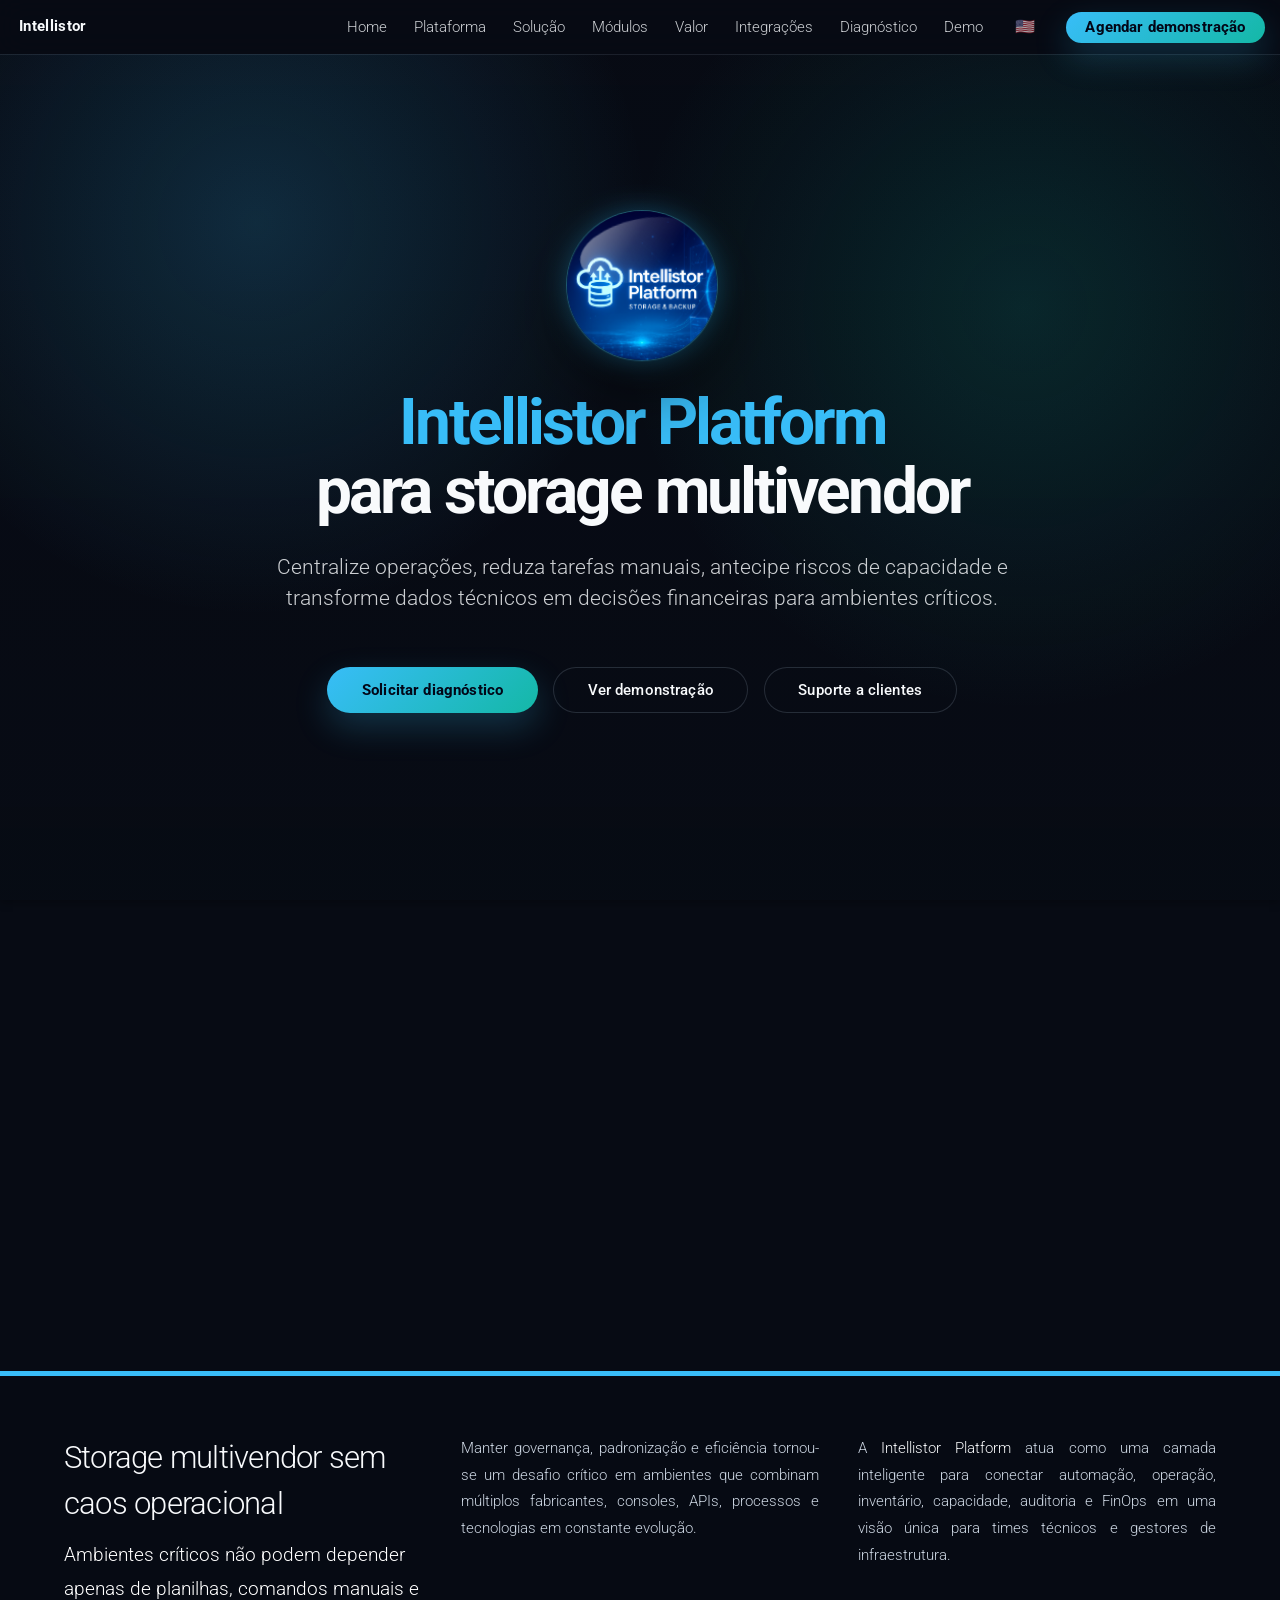
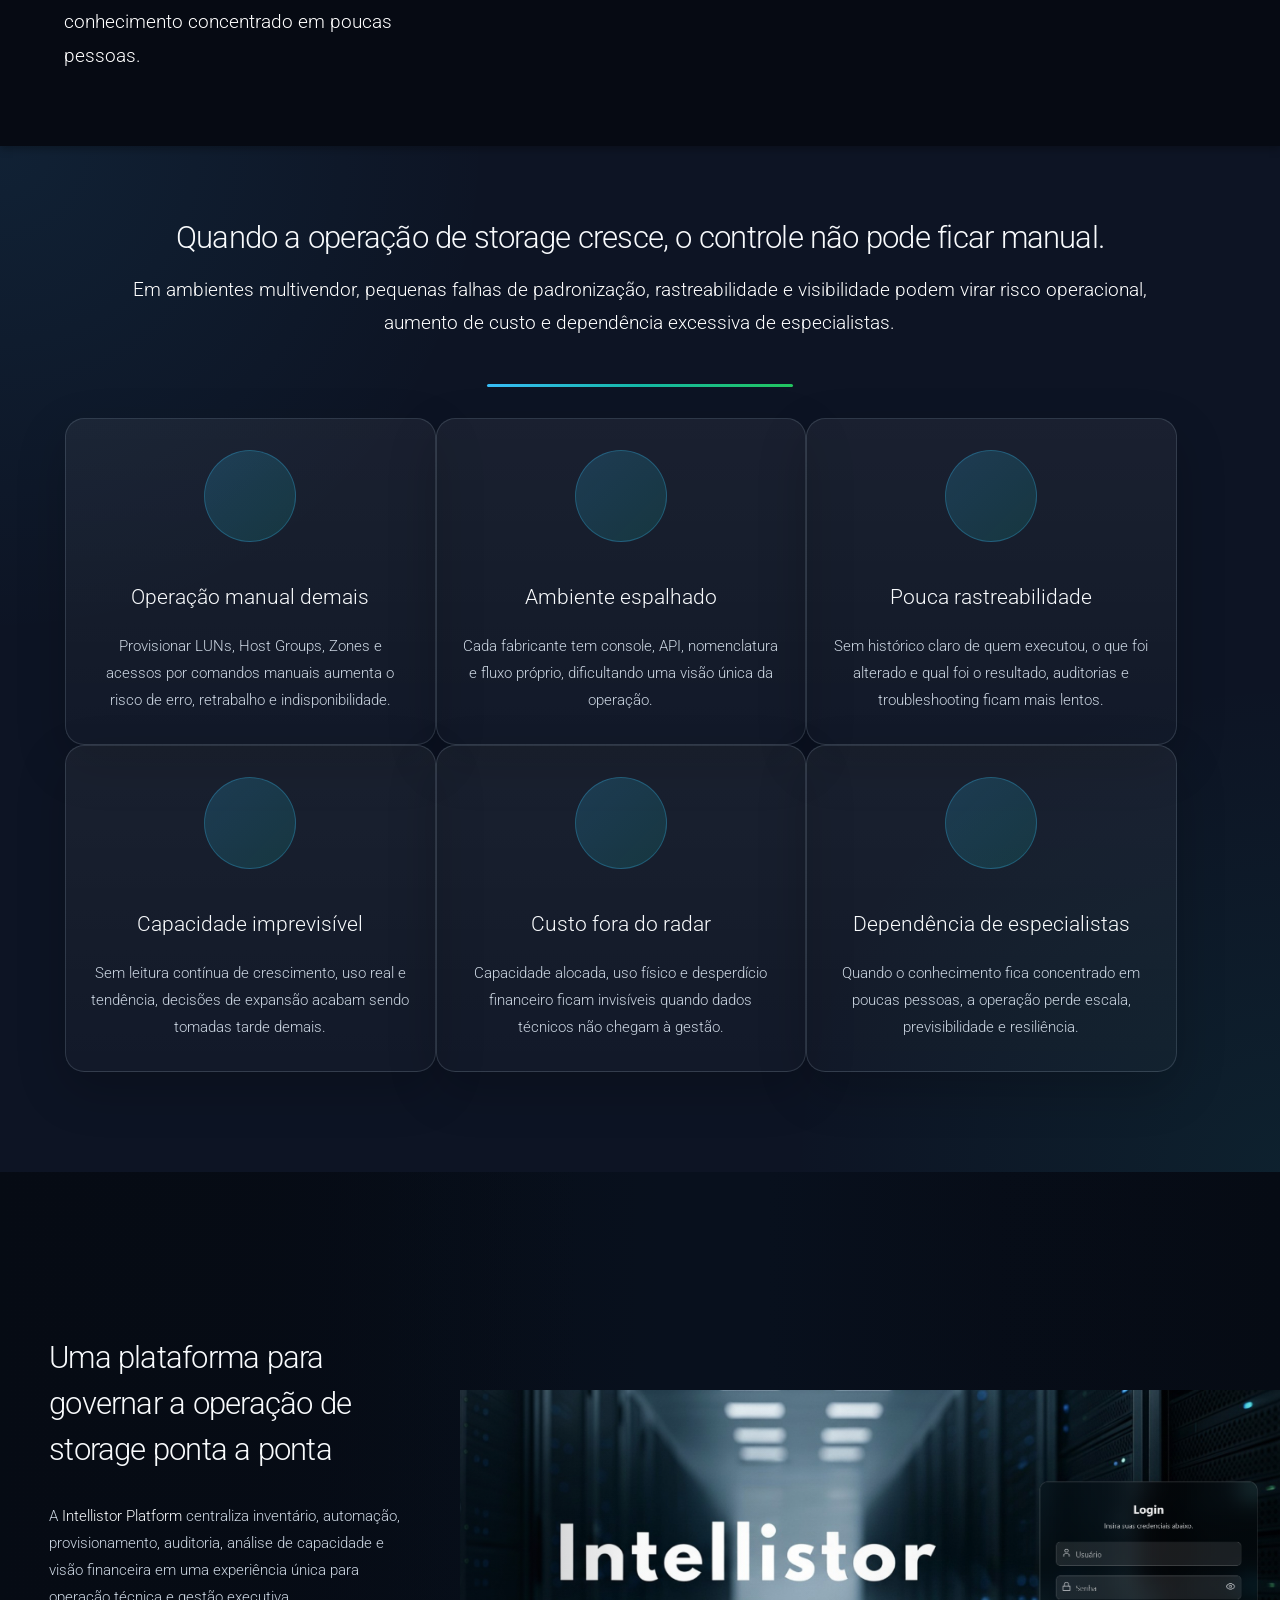
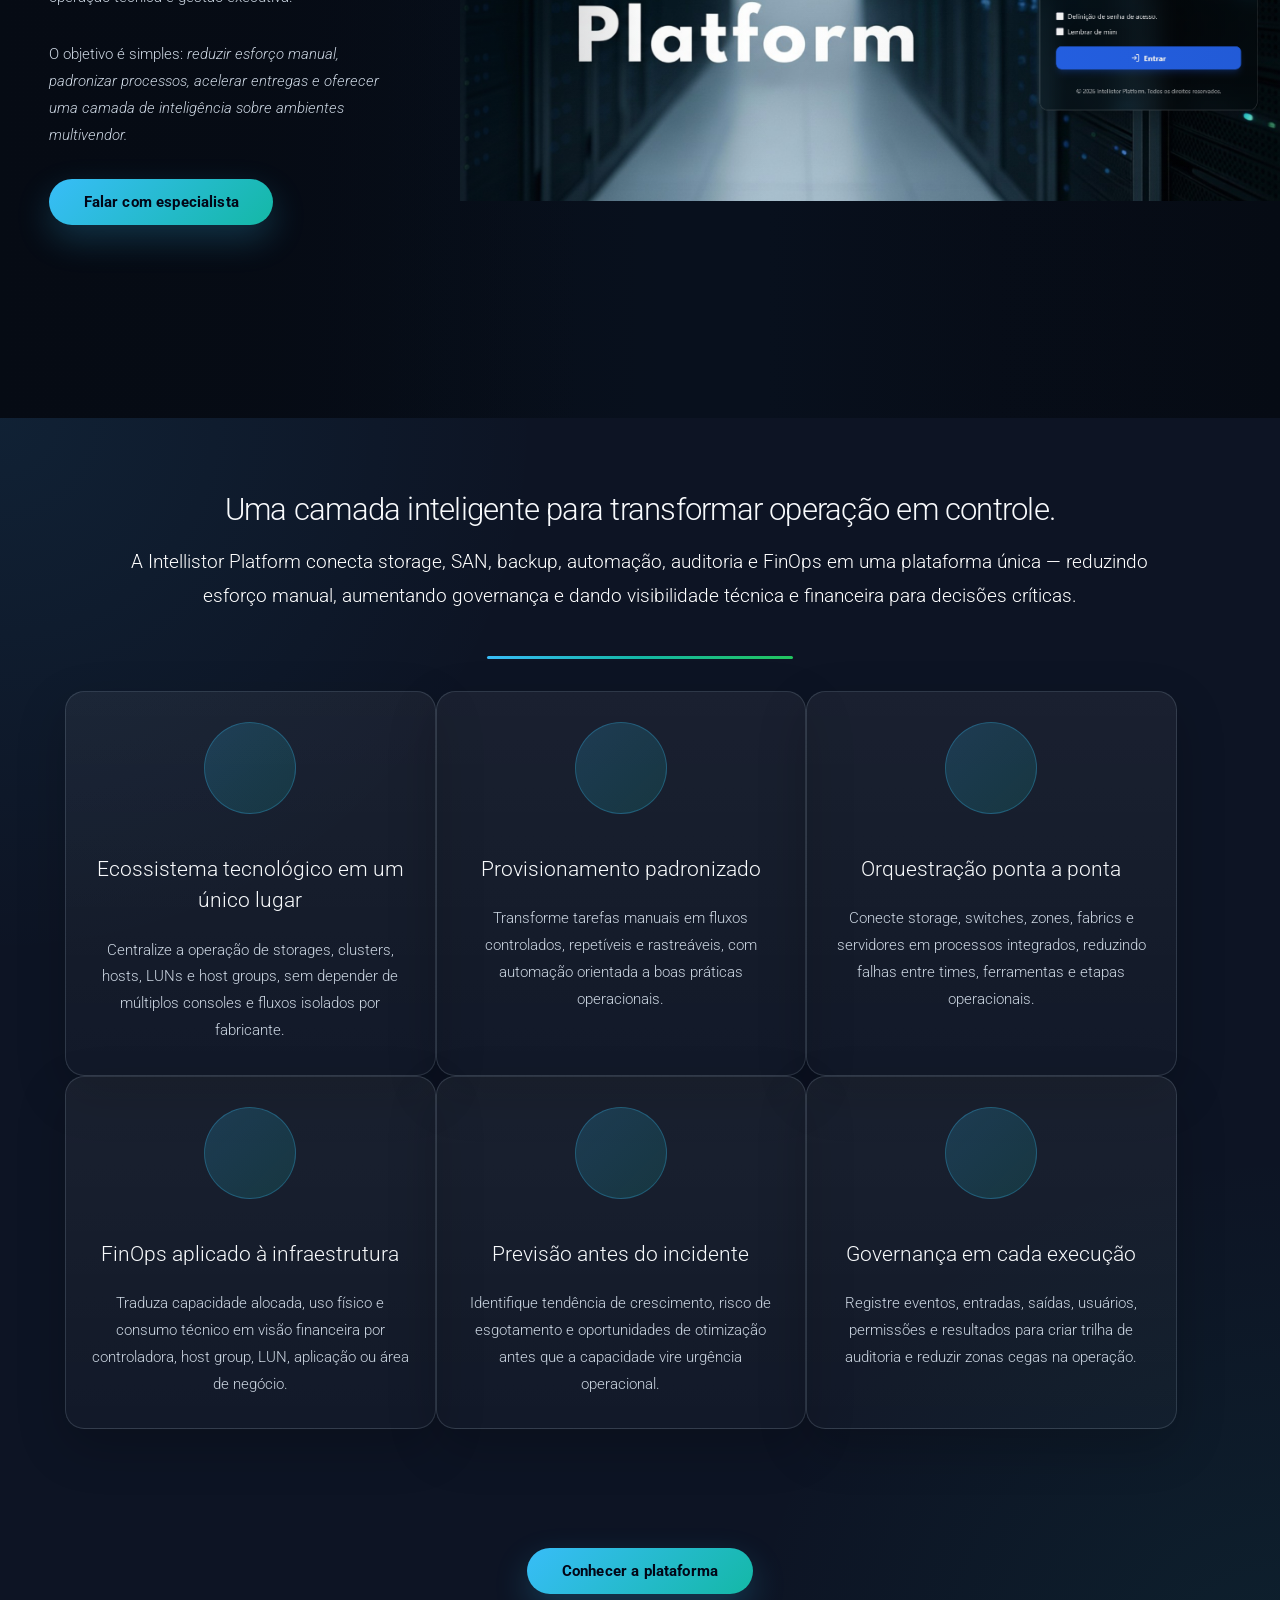
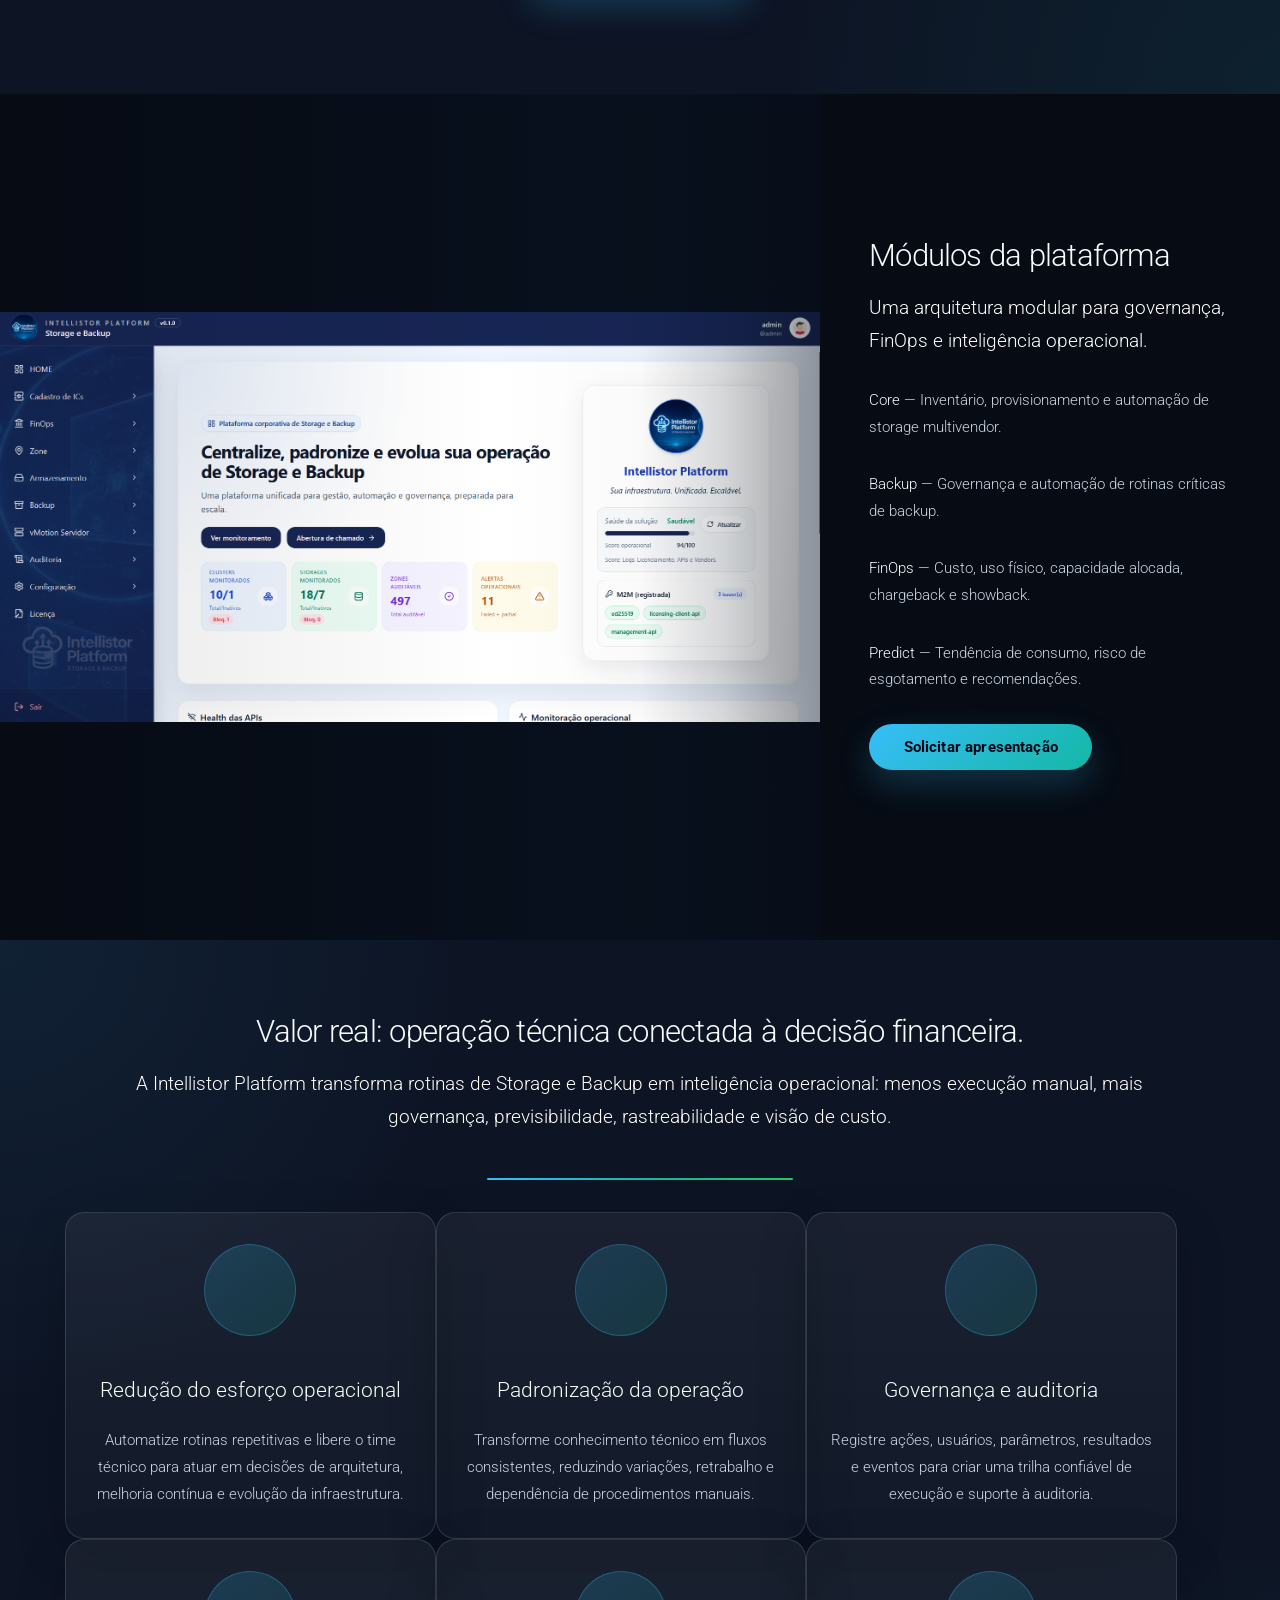
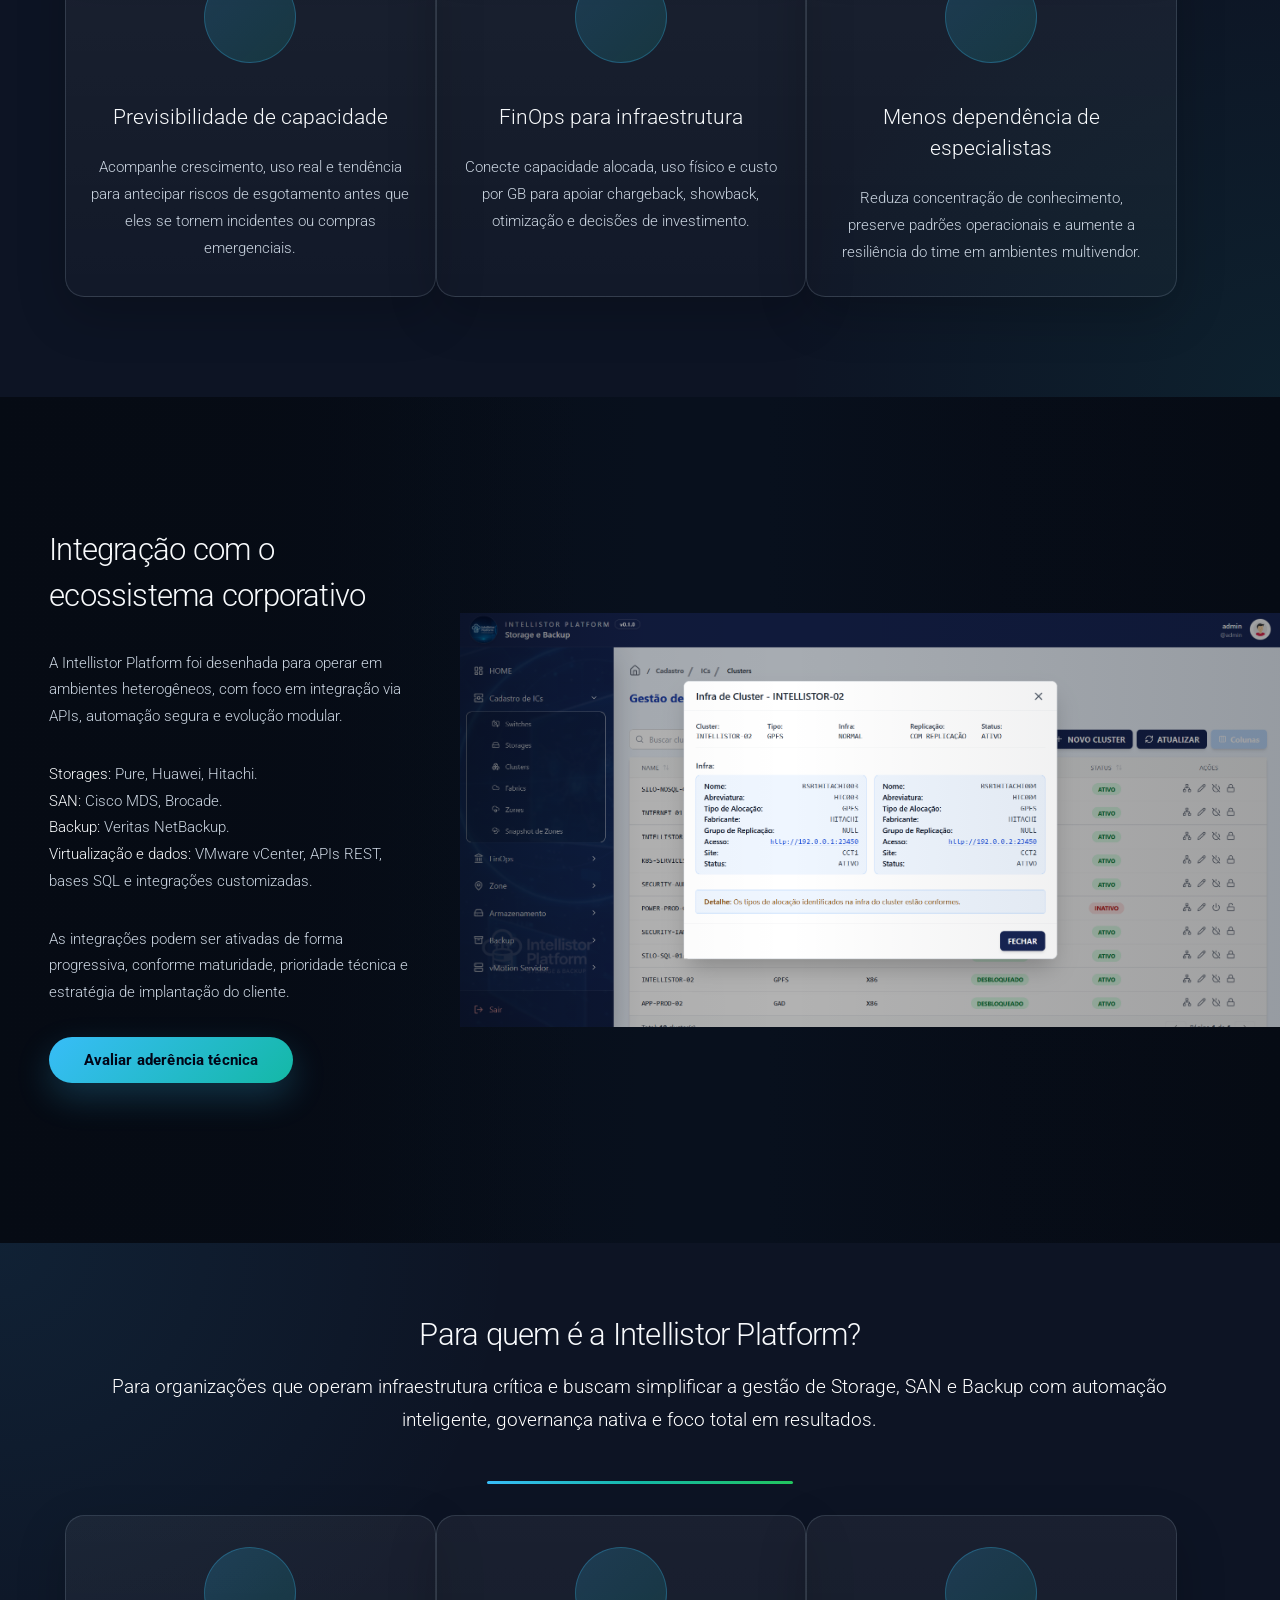
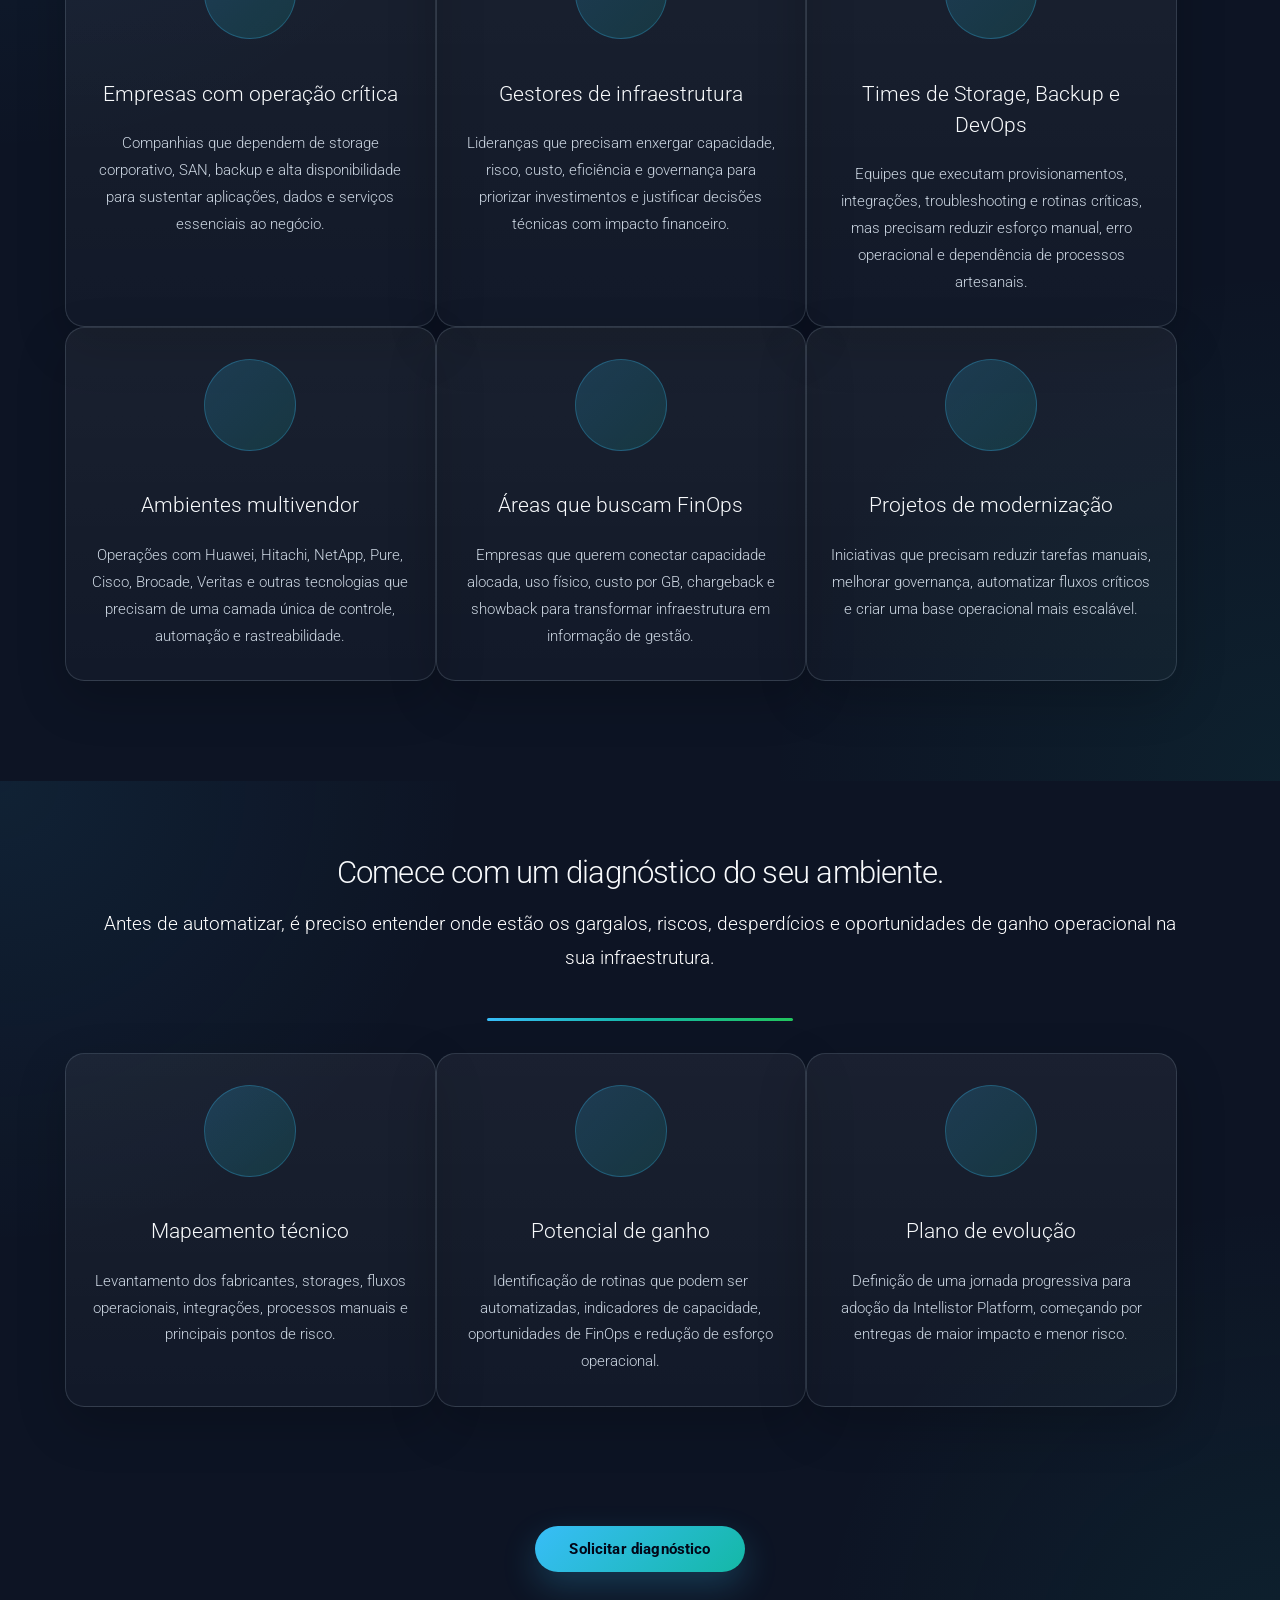
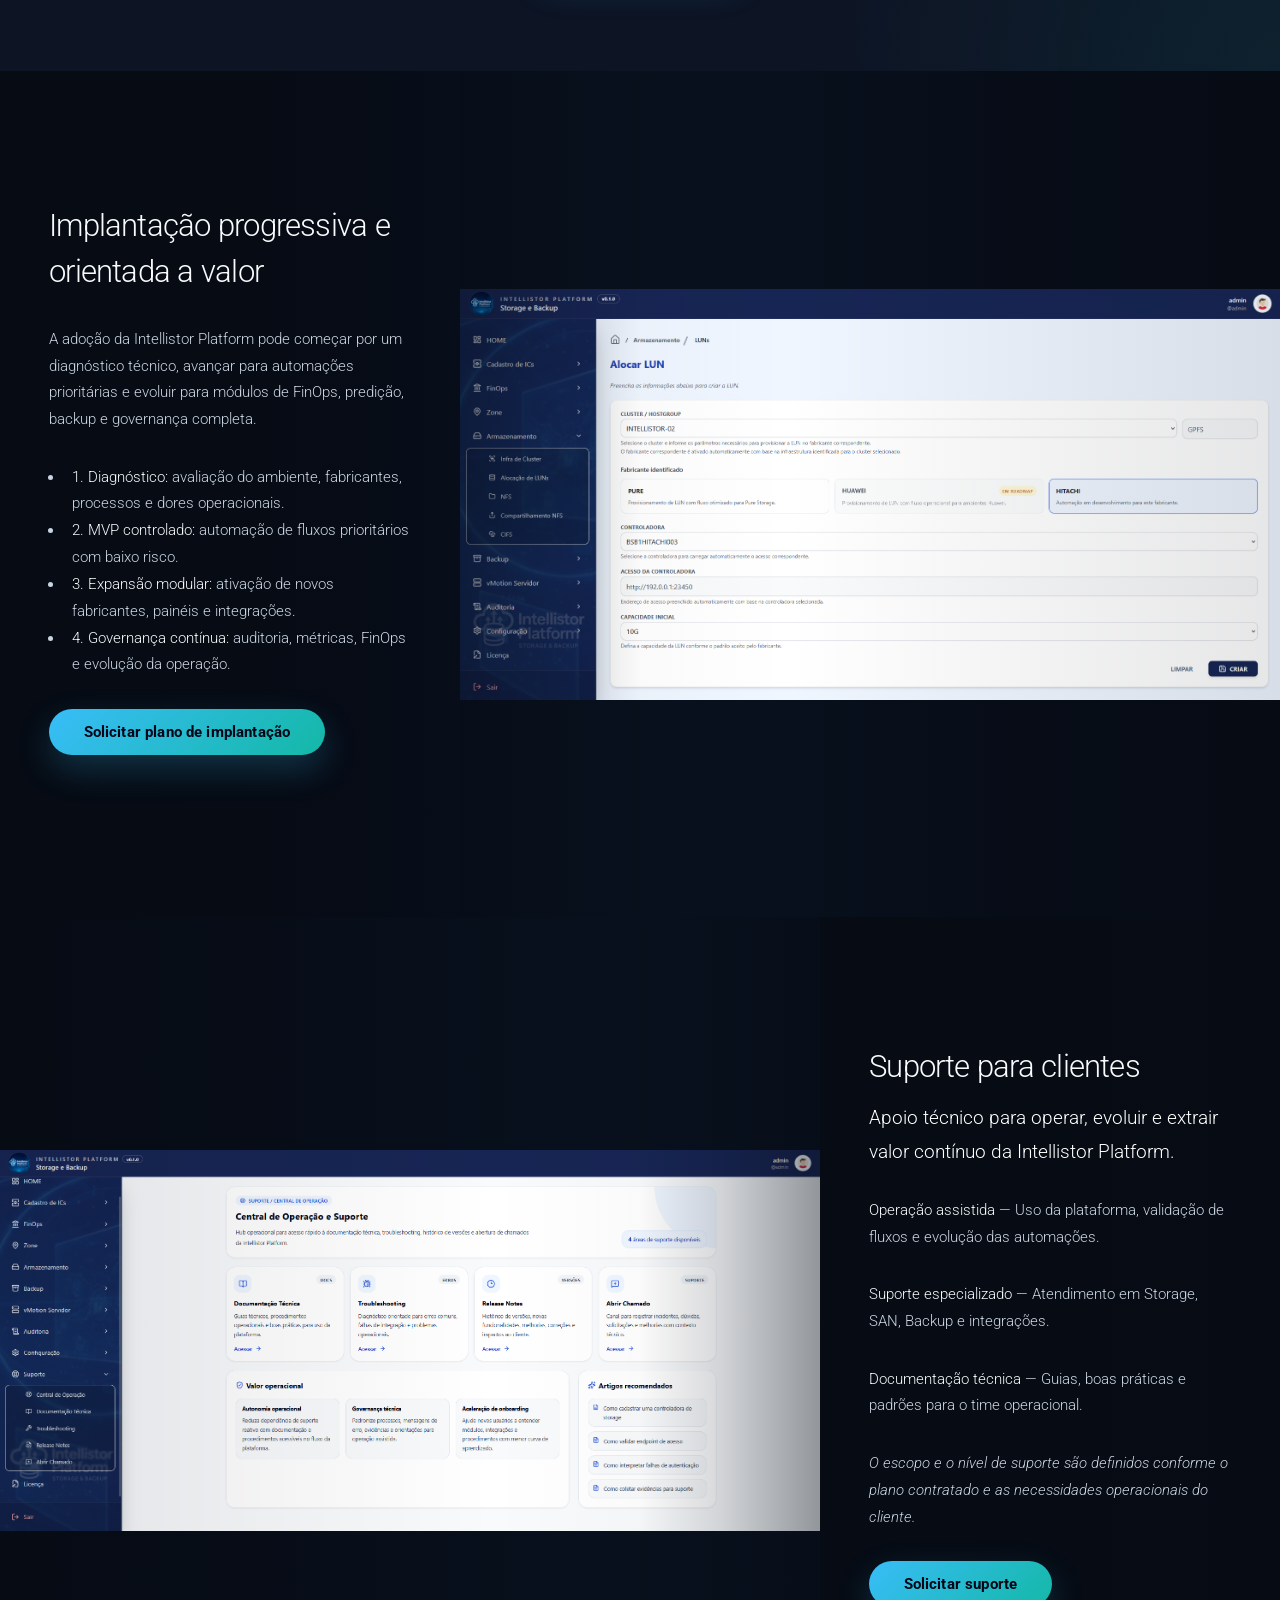
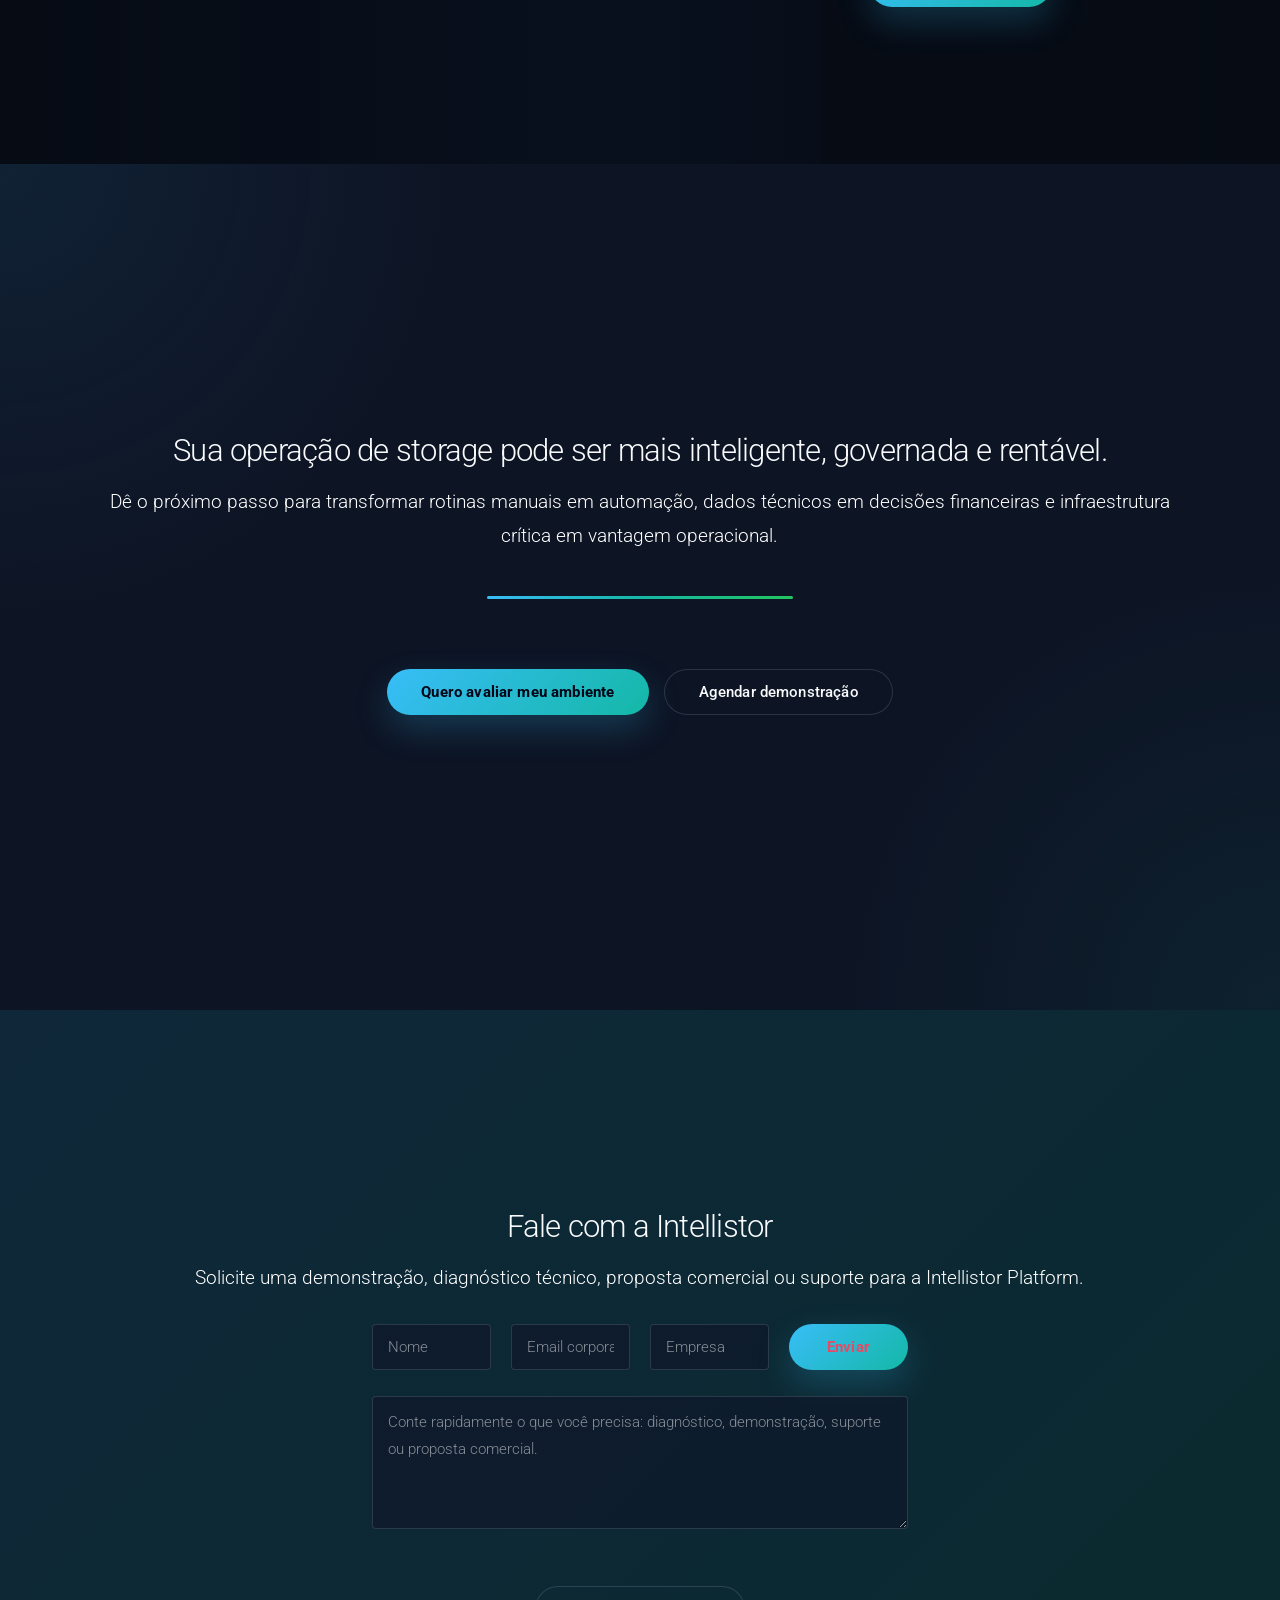
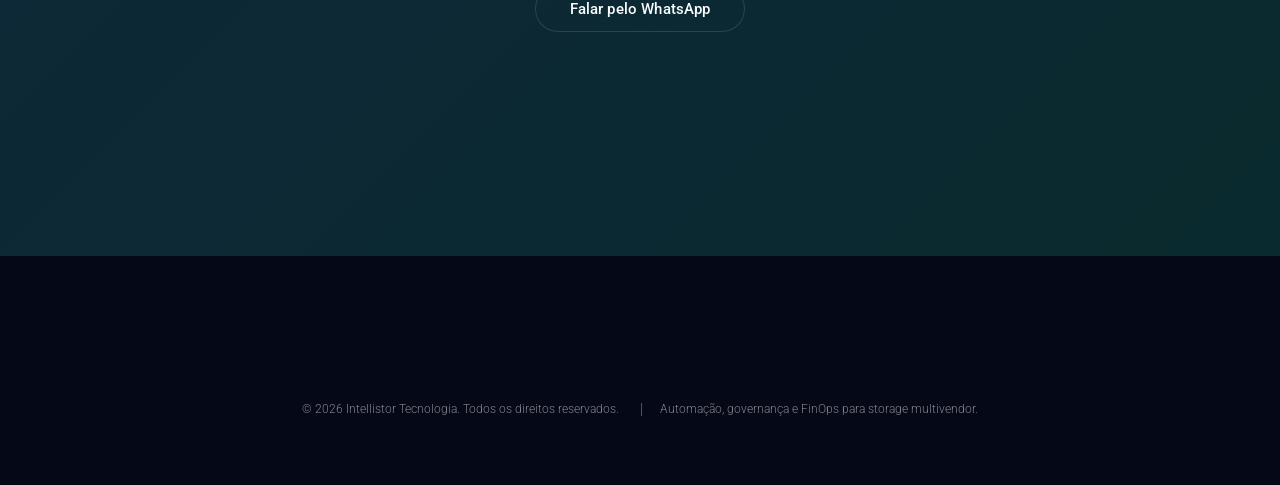
==== commit b5753001: "acerto da imagem da seção suporte" ====
--- a/index.html
+++ b/index.html
@@ -617,7 +617,7 @@
       <!-- Clientes Ativos / Suporte -->
       <section id="clientes" class="spotlight style3 right">
         <span class="image fit main bottom">
-          <img src="images/new_version/principal.png" alt="Suporte da Intellistor Platform" />
+          <img src="images/new_version/suporte.png" alt="Suporte da Intellistor Platform" />
         </span>
 
         <div class="content">
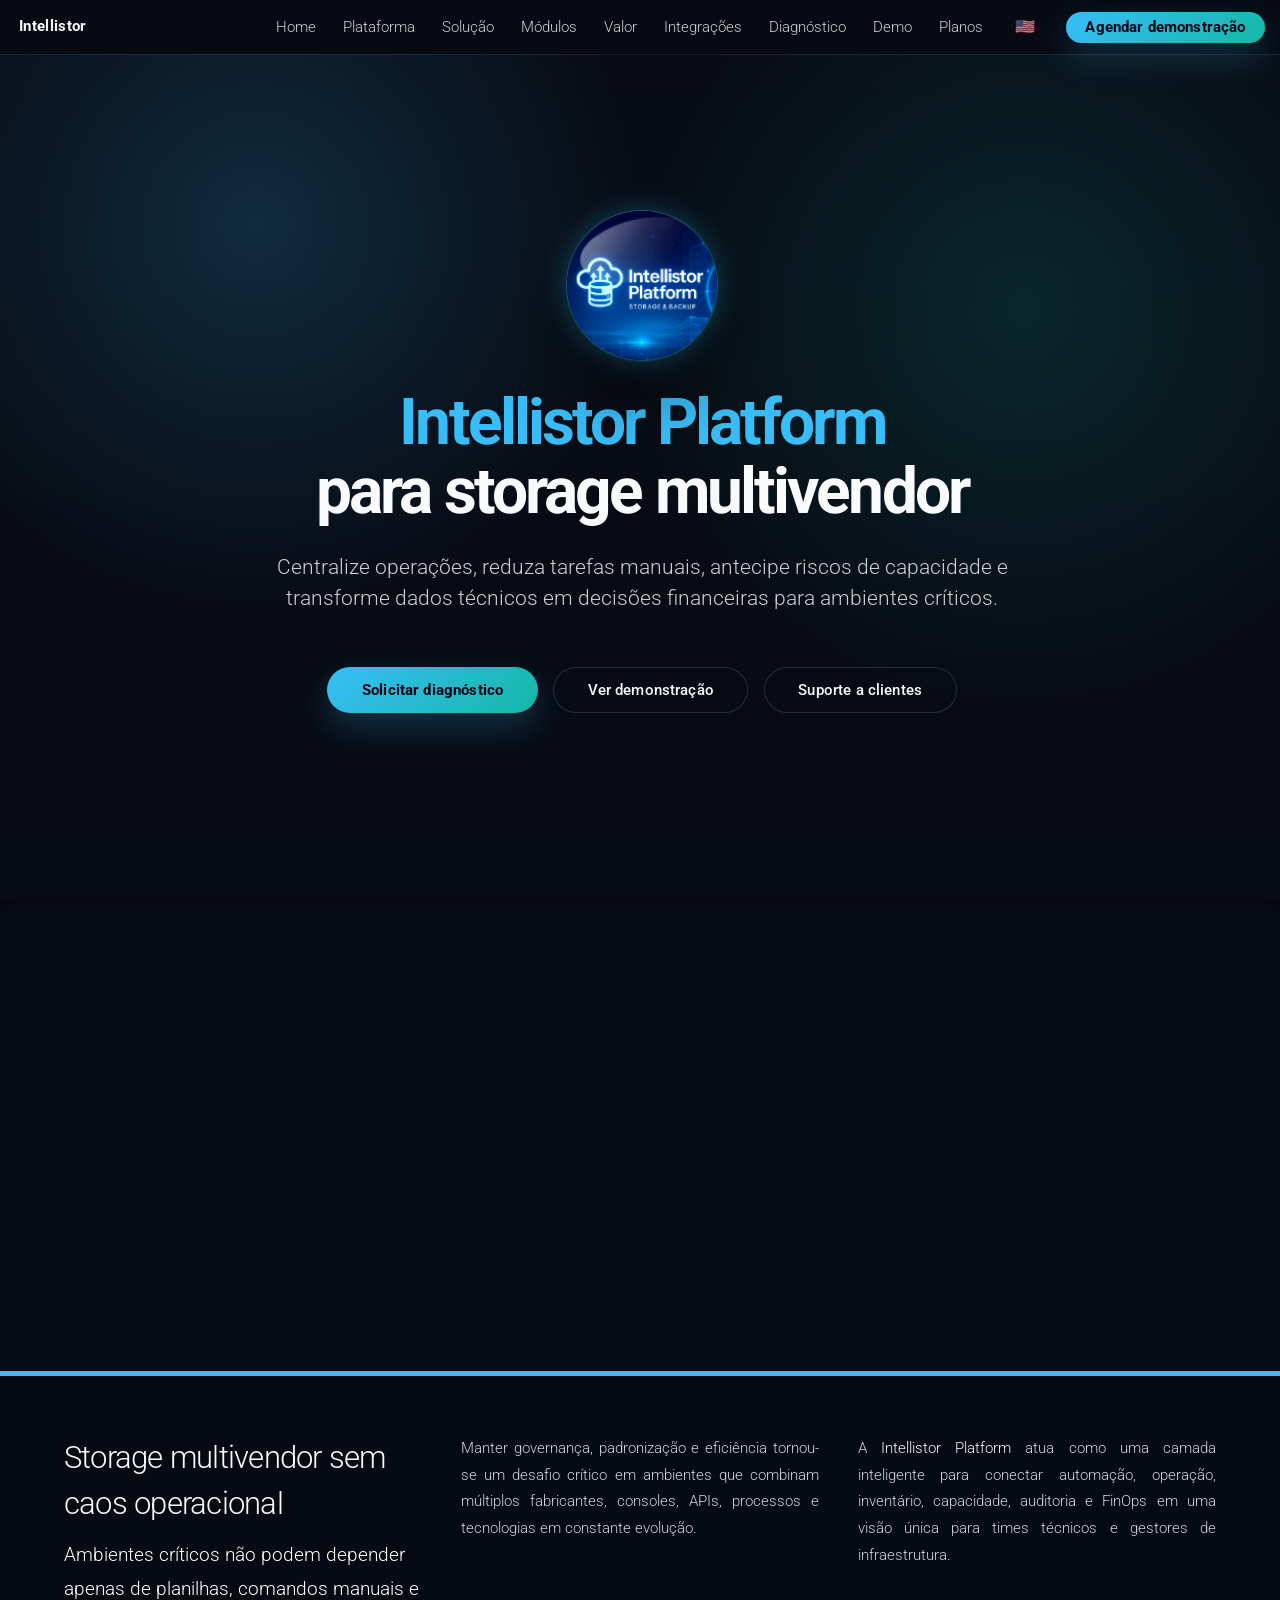
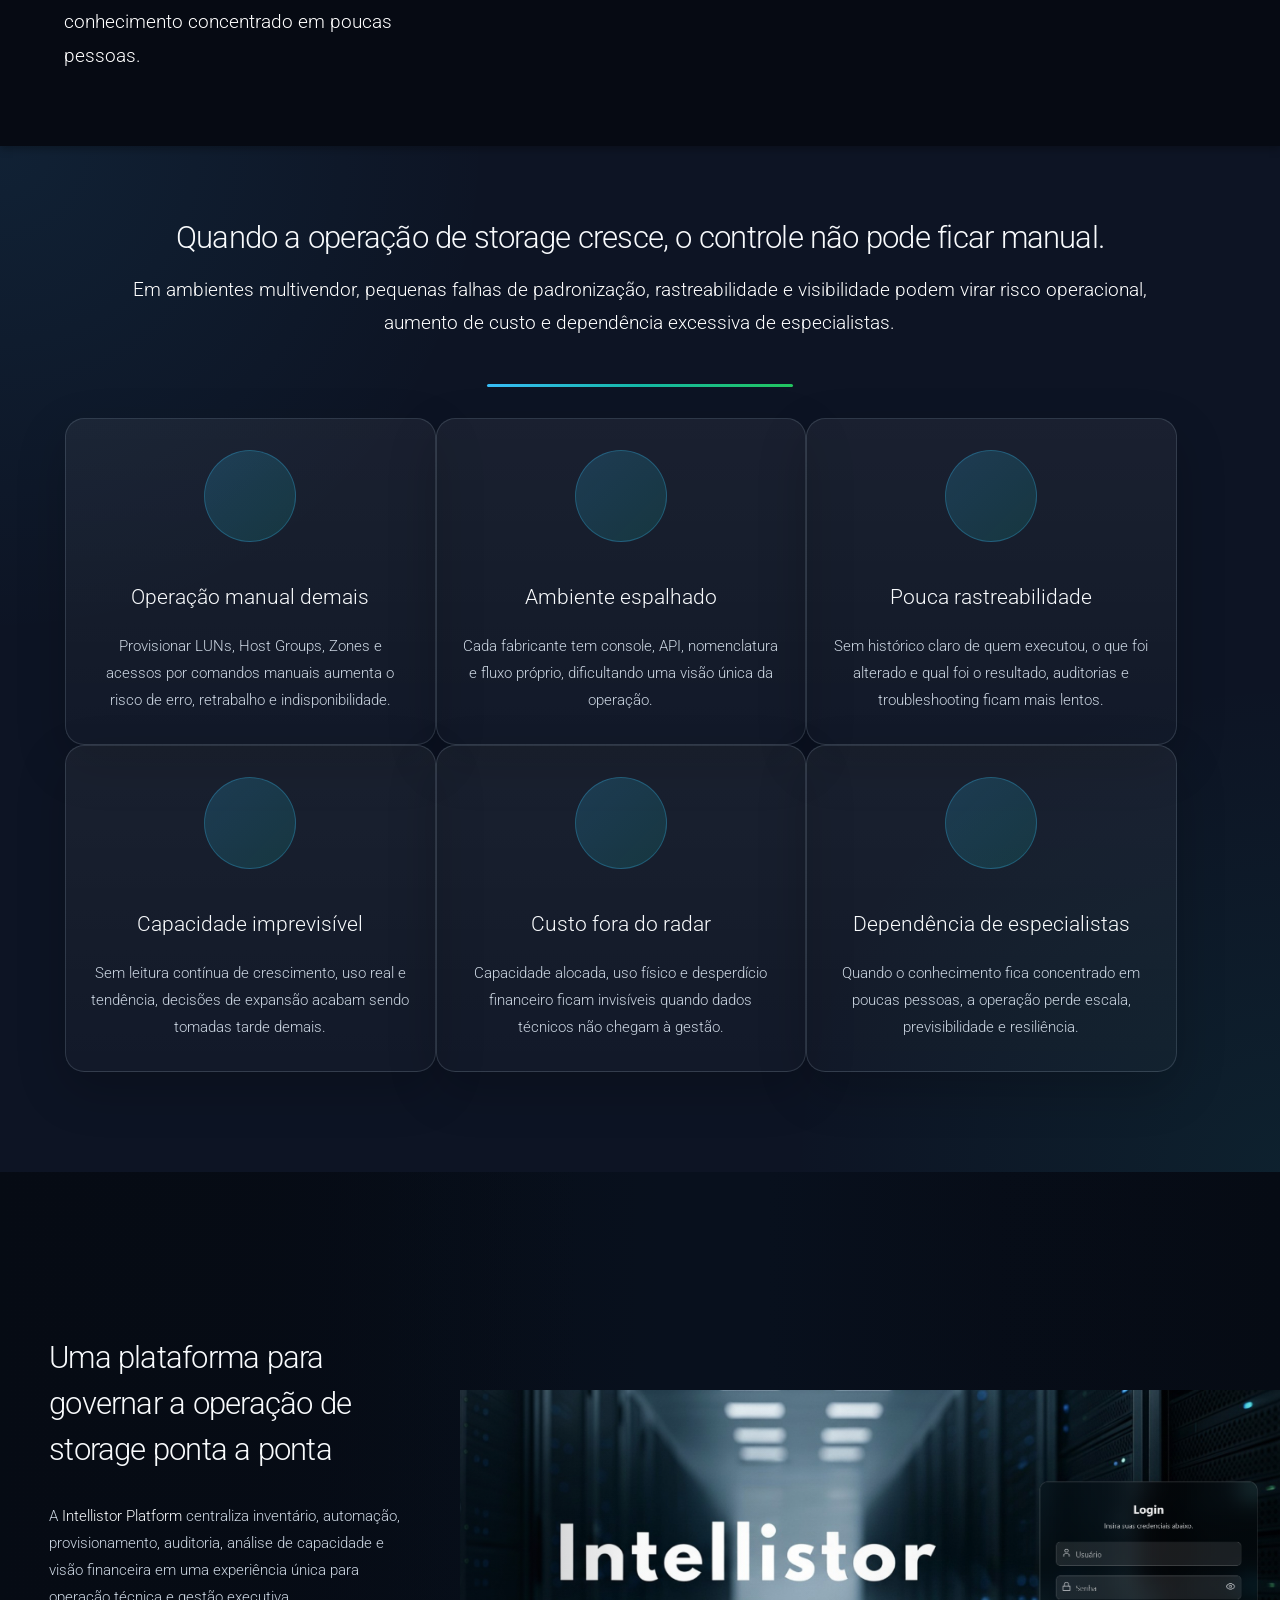
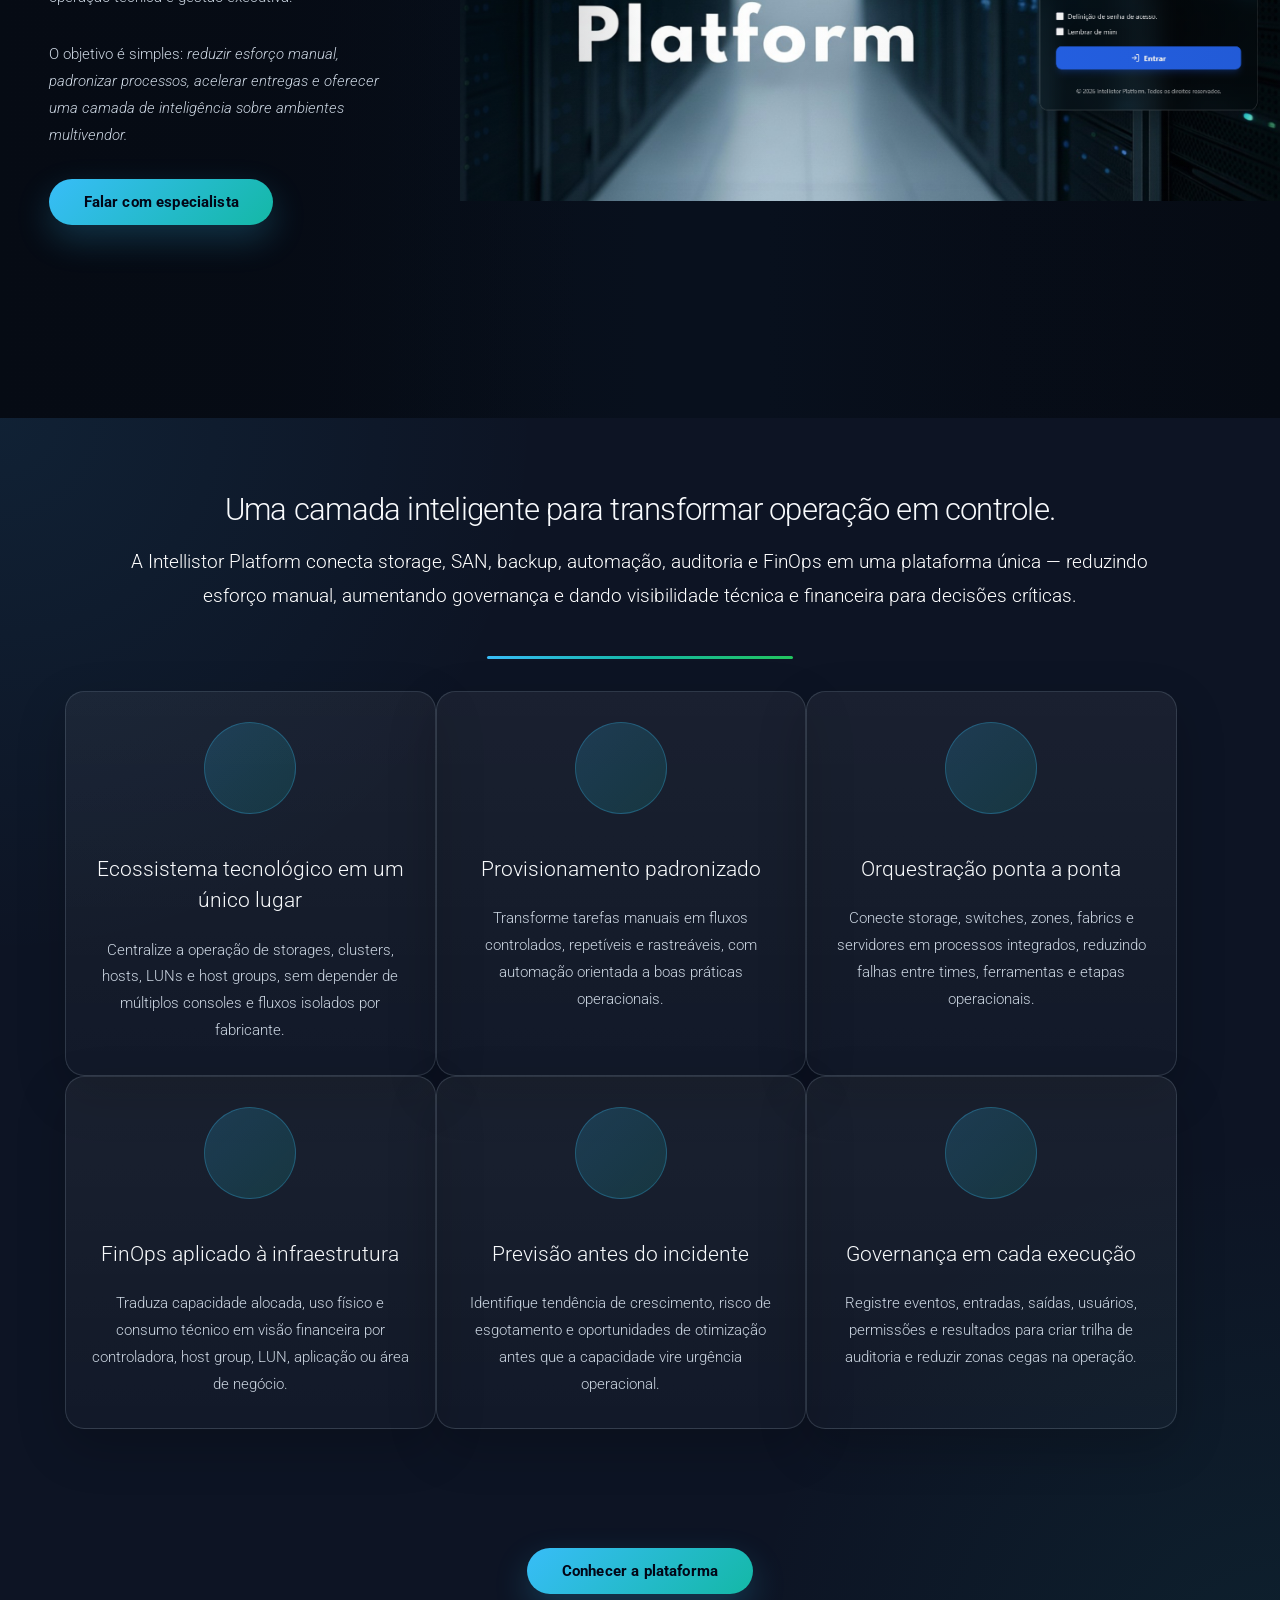
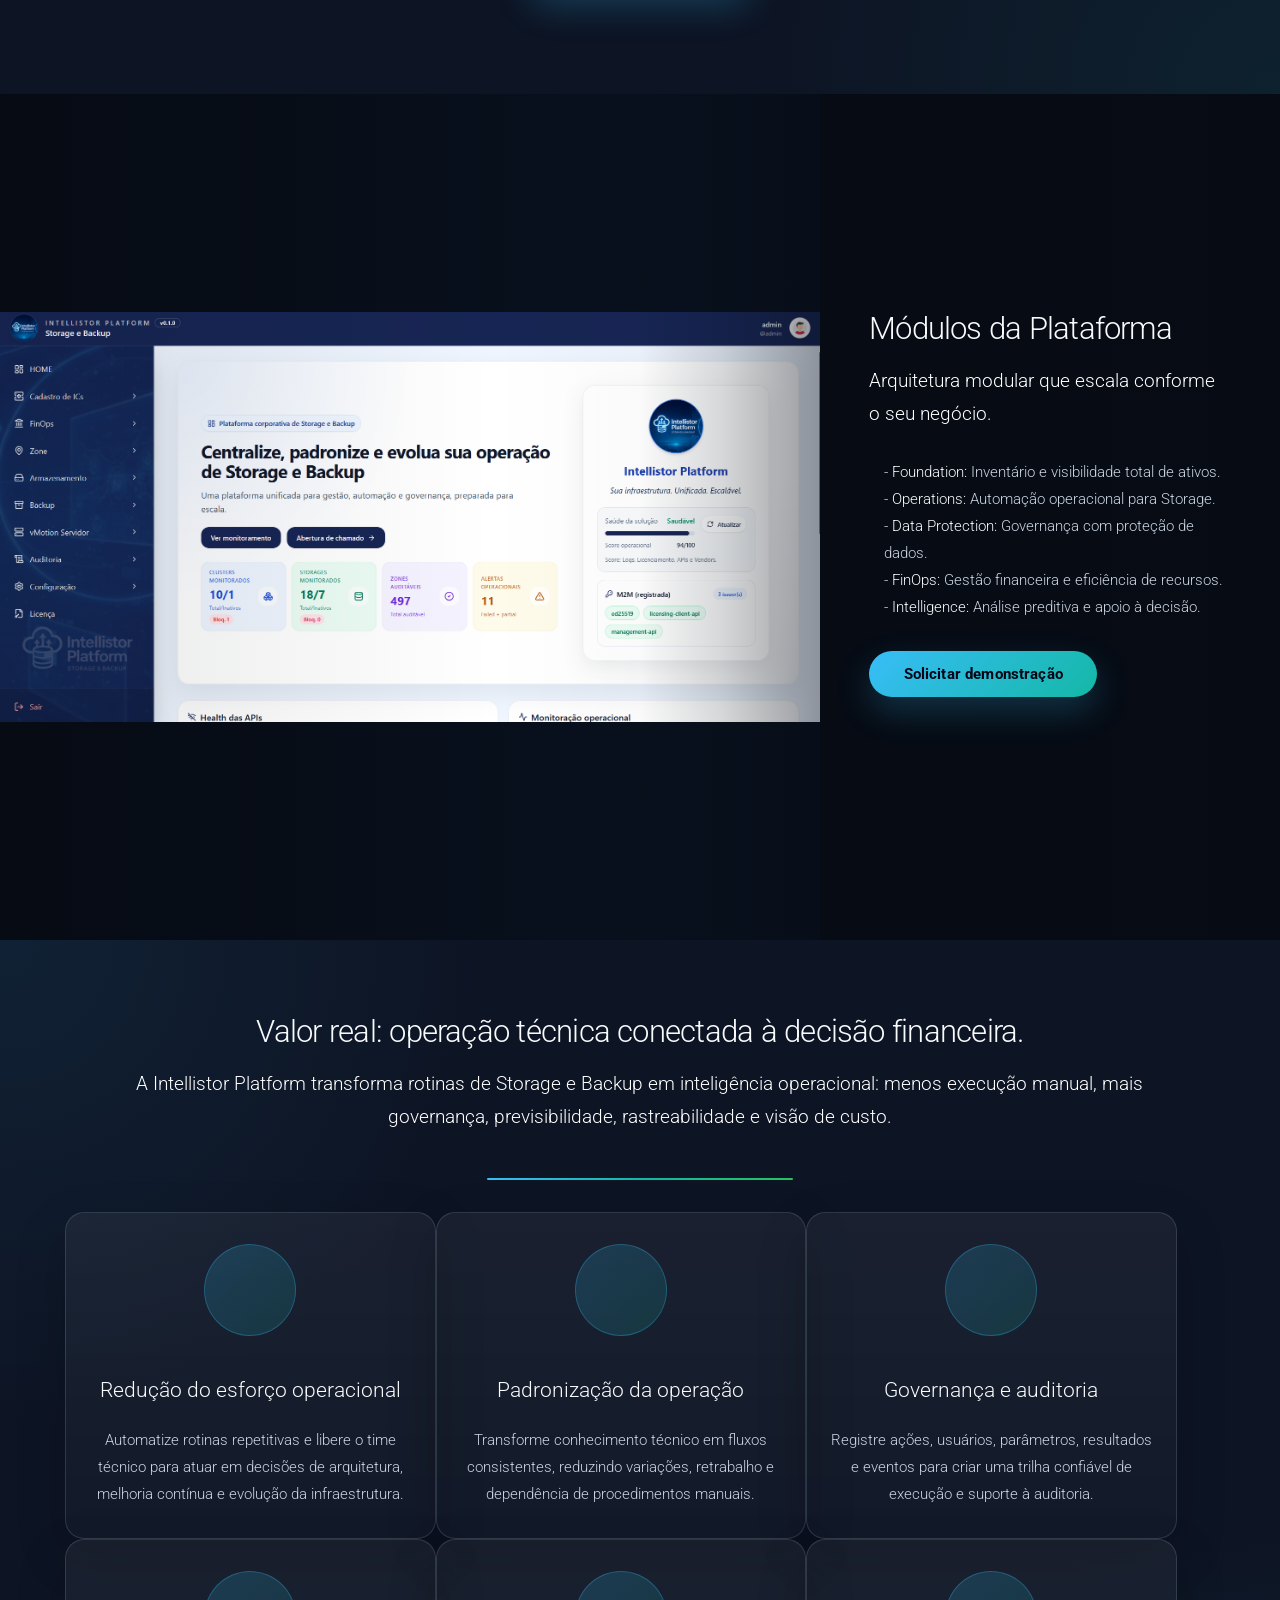
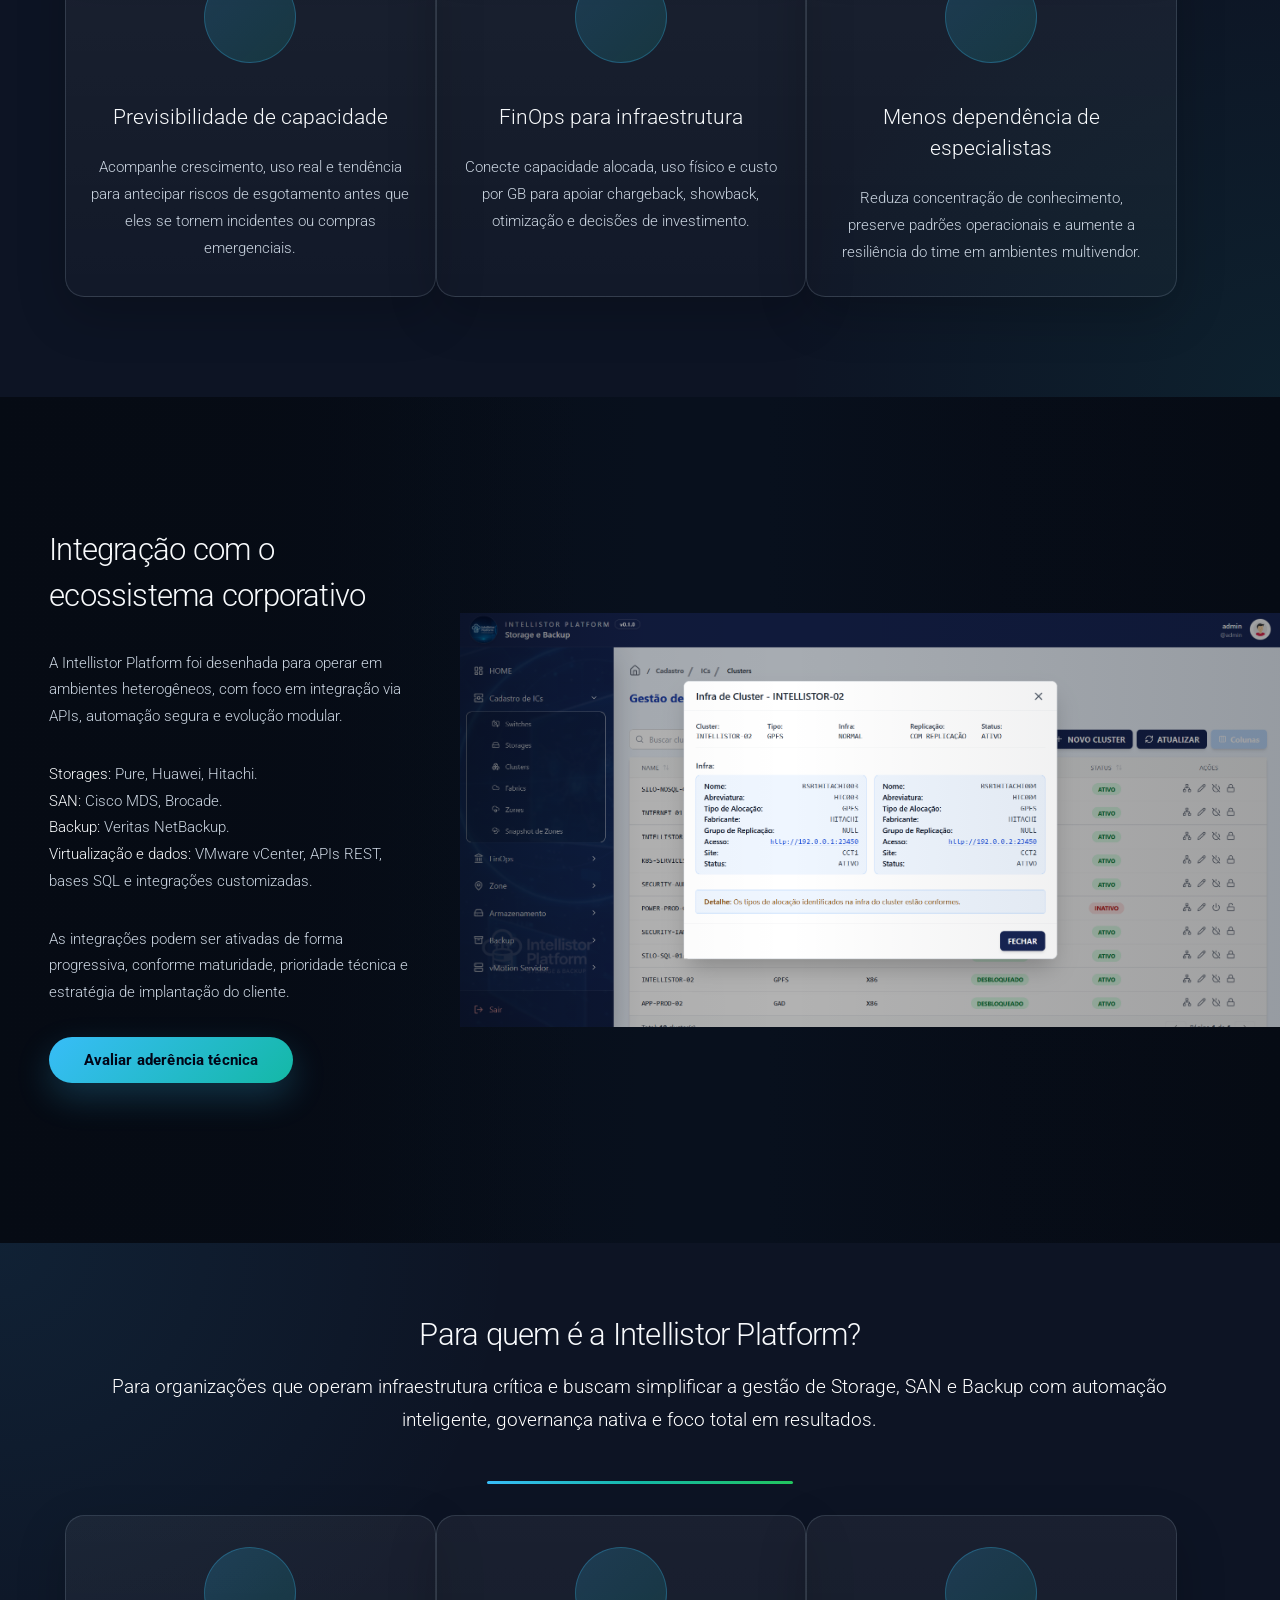
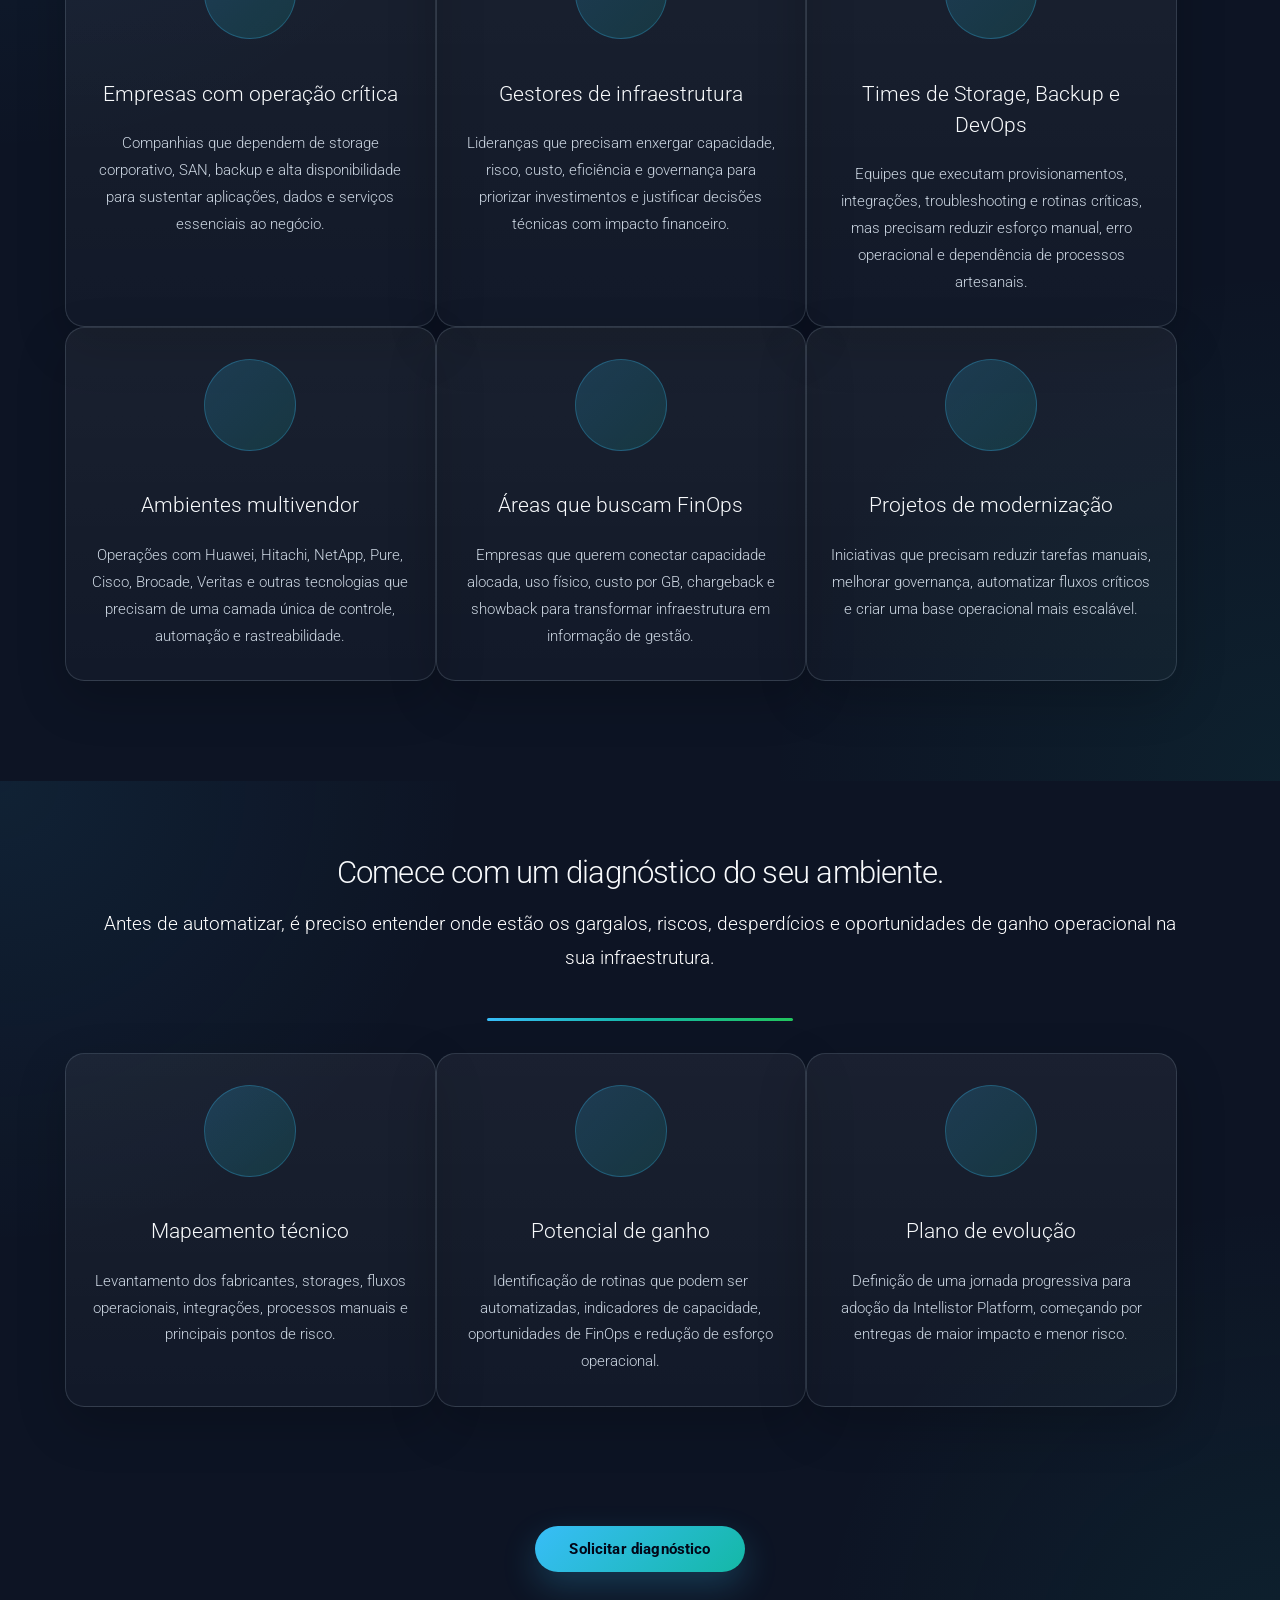
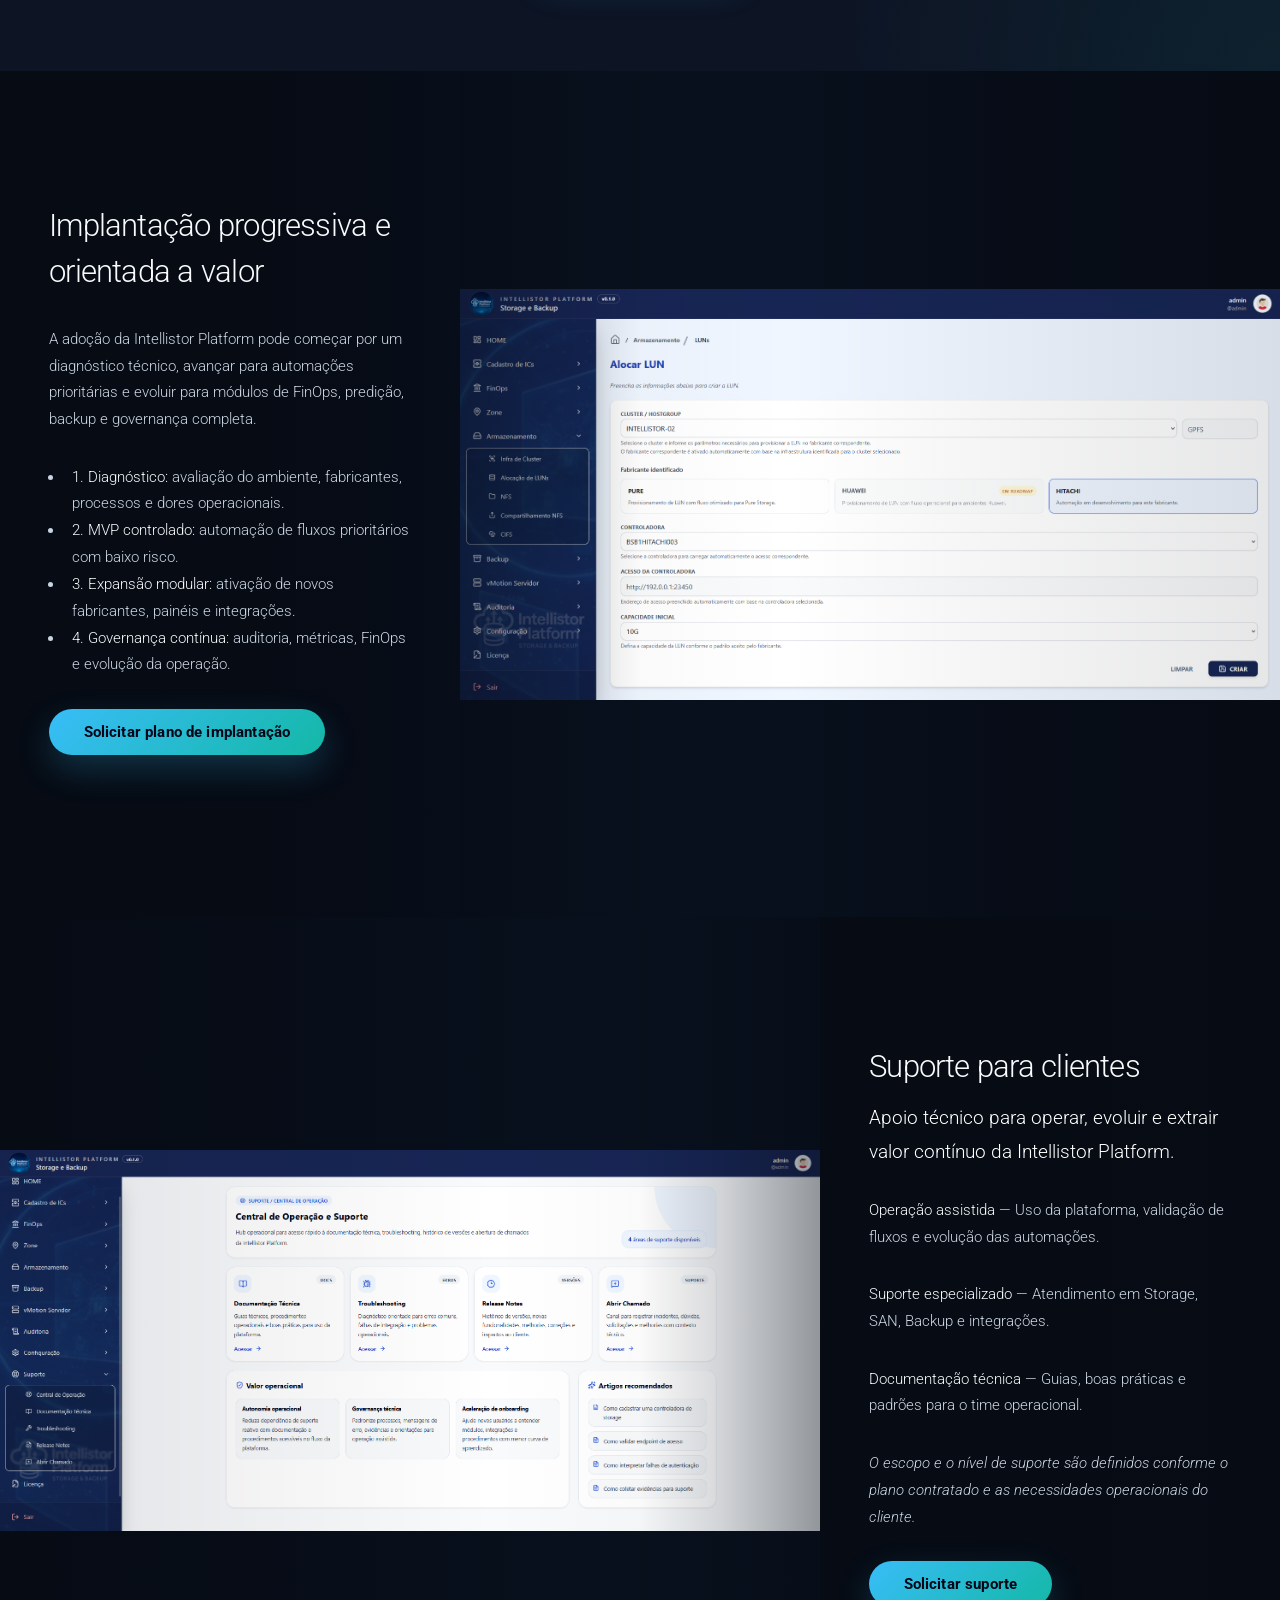
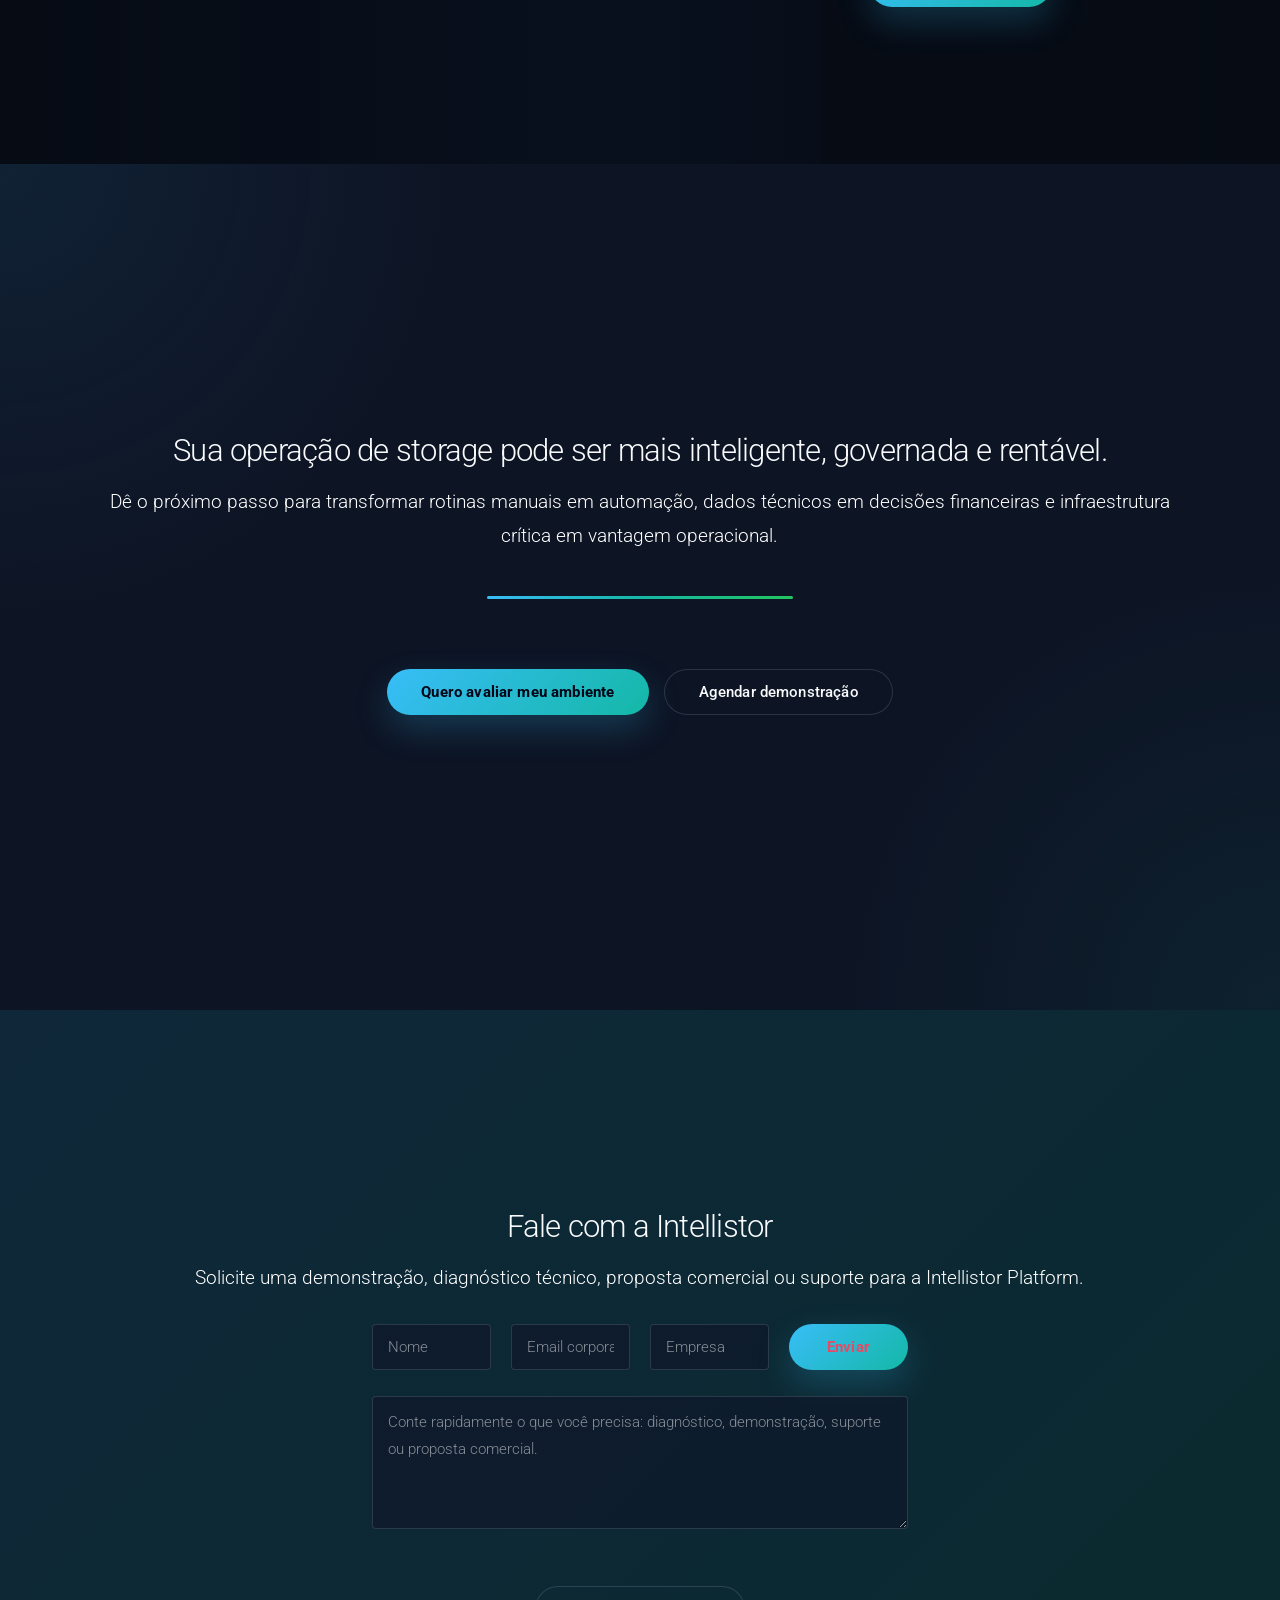
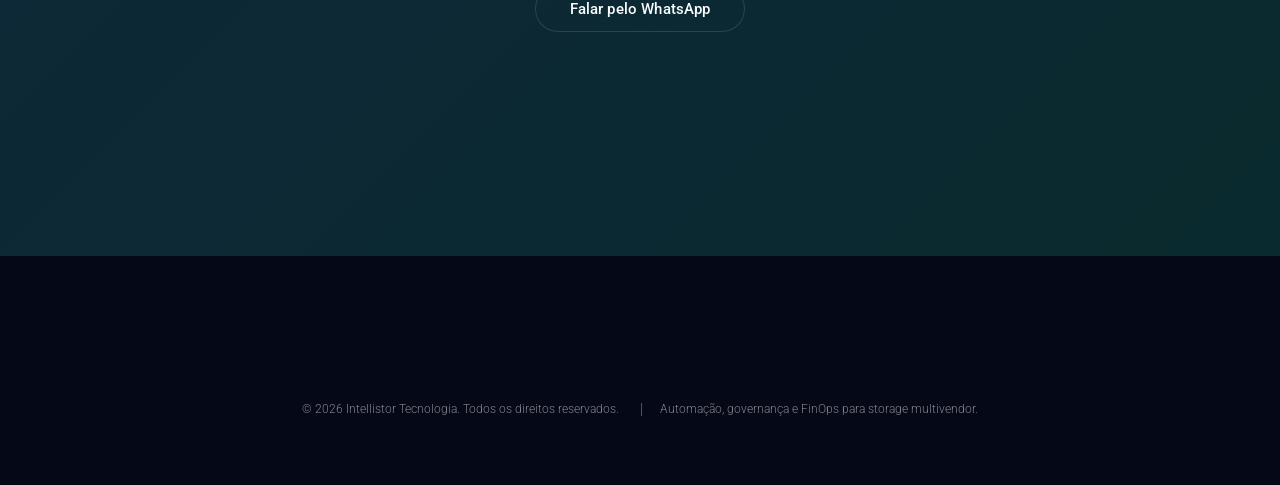
==== commit 3381dea4: "inclusão html planos" ====
--- a/index.html
+++ b/index.html
@@ -38,6 +38,7 @@
             <li><a href="#integracoes">Integrações</a></li>
             <li><a href="#diagnostico">Diagnóstico</a></li>
             <li><a href="demo.html">Demo</a></li>
+            <li><a href="planos-intellistor.html">Planos</a></li>
             <li class="language-switch">
               <a href="index-en.html" hreflang="en" lang="en" title="English" aria-label="Switch to English">
                 🇺🇸
@@ -323,22 +324,21 @@
 
         <div class="content">
           <header>
-            <h2>Módulos da plataforma</h2>
-            <p>Uma arquitetura modular para governança, FinOps e inteligência operacional.</p>
-          </header>
-
-          <p><strong>Core</strong> — Inventário, provisionamento e automação de storage multivendor.</p>
-
-          <p><strong>Backup</strong> — Governança e automação de rotinas críticas de backup.</p>
-
-          <p><strong>FinOps</strong> — Custo, uso físico, capacidade alocada, chargeback e showback.</p>
-
-          <p><strong>Predict</strong> — Tendência de consumo, risco de esgotamento e recomendações.</p>
+            <h2>Módulos da Plataforma</h2>
+            <p>Arquitetura modular que escala conforme o seu negócio.</p>
+          </header>
+
+          <ul>
+            - <strong>Foundation:</strong> Inventário e visibilidade total de ativos.<br />
+            - <strong>Operations:</strong> Automação operacional para Storage.<br />
+            - <strong>Data Protection:</strong> Governança com proteção de dados.<br />
+            - <strong>FinOps:</strong> Gestão financeira e eficiência de recursos.<br />
+            - <strong>Intelligence:</strong> Análise preditiva e apoio à decisão.
+          </ul>
 
           <ul class="actions">
-            <li><a href="#contato" class="button primary">Solicitar apresentação</a></li>
-          </ul>
-
+            <li><a href="#contato" class="button primary">Solicitar demonstração</a></li>
+          </ul>
           <a href="#valor" class="goto-next scrolly">Next</a>
         </div>
       </section>
@@ -450,7 +450,6 @@
           <ul class="actions">
             <li><a href="#contato" class="button primary">Avaliar aderência técnica</a></li>
           </ul>
-
           <a href="#publico" class="goto-next scrolly">Next</a>
         </div>
       </section>
--- a/assets/css/main.css
+++ b/assets/css/main.css
@@ -5979,4 +5979,341 @@
     height: 118px;
     margin-bottom: 22px;
   }
+}
+
+
+.hero.compact {
+    min-height: 100vh;
+}
+
+.hero.compact .content {
+    text-align: center;
+}
+
+.journey-flow {
+    margin-top: 2.5em;
+}
+
+.journey-flow .box {
+    margin-bottom: 0;
+}
+
+.journey-step-number {
+    display: inline-flex;
+    align-items: center;
+    justify-content: center;
+    width: 3.25em;
+    height: 3.25em;
+    border-radius: 100%;
+    background: rgba(228, 76, 101, 0.12);
+    border: solid 1px rgba(228, 76, 101, 0.55);
+    color: #ffffff;
+    font-weight: 700;
+    margin-bottom: 1em;
+}
+
+.module-card,
+.plan-card,
+.metric-card {
+    height: 100%;
+}
+
+.module-card h3,
+.plan-card h3,
+.metric-card h3 {
+    margin-bottom: 0.35em;
+}
+
+.module-card .subtitle,
+.plan-card .subtitle {
+    display: block;
+    color: #89bde4;
+    font-size: 0.9em;
+    font-weight: 700;
+    margin-bottom: 1.2em;
+}
+
+.module-card ul,
+.plan-card ul,
+.metric-card ul {
+    text-align: left;
+    margin-left: 0;
+}
+
+.executive-value {
+    margin-top: 1.5em;
+    padding-top: 1.25em;
+    border-top: solid 1px rgba(255, 255, 255, 0.15);
+}
+
+.executive-value strong {
+    color: #ffffff;
+}
+
+.plan-badge {
+    display: inline-block;
+    padding: 0.35em 0.85em;
+    border-radius: 999px;
+    background: rgba(228, 76, 101, 0.16);
+    border: solid 1px rgba(228, 76, 101, 0.45);
+    color: #ffffff;
+    font-size: 0.75em;
+    font-weight: 700;
+    letter-spacing: 0.08em;
+    text-transform: uppercase;
+    margin-bottom: 1em;
+}
+
+.matrix-wrapper {
+    overflow-x: auto;
+    border-radius: 0.35em;
+}
+
+table.commercial-matrix {
+    min-width: 760px;
+    margin-bottom: 0;
+}
+
+table.commercial-matrix th,
+table.commercial-matrix td {
+    text-align: center;
+    vertical-align: middle;
+}
+
+table.commercial-matrix th:first-child,
+table.commercial-matrix td:first-child {
+    text-align: left;
+    font-weight: 700;
+}
+
+.yes {
+    color: #ffffff;
+    font-weight: 700;
+}
+
+.no {
+    opacity: 0.55;
+}
+
+.note-box {
+    margin-top: 2em;
+}
+
+.commercial-summary strong {
+    color: #ffffff;
+}
+
+.modules-row-spacer {
+    height: 2.5rem;
+    padding: 0;
+}
+
+
+@media screen and (max-width: 980px) {
+    .modules-row-spacer {
+      height: 1.5rem;
+    }
+}
+
+@media screen and (max-width: 736px) {
+    .hero.compact h2 {
+      font-size: 2em;
+    }
+
+    .journey-step-number {
+      width: 2.85em;
+      height: 2.85em;
+    }
+}
+
+
+/* Garante que as colunas tenham altura igual */
+#modulos .row.gtr-uniform > section {
+  display: flex;
+}
+
+/* Card ocupa toda a altura disponível */
+#modulos .module-card {
+  display: flex;
+  flex-direction: column;
+  width: 100%;
+  height: 100%;
+}
+
+/* Lista cresce e empurra o valor executivo para baixo */
+#modulos .module-card ul {
+  flex: 1;
+  margin-bottom: 1.5rem;
+}
+
+/* Linha + valor executivo alinhados no rodapé */
+#modulos .module-card .executive-value {
+  margin-top: auto;
+  padding-top: 1.5rem;
+  border-top: 1px solid rgba(255, 255, 255, 0.14);
+  text-align: center;
+}
+
+.module-card .icon.major {
+  display: flex;
+  align-items: center;
+  justify-content: center;
+  margin: 0 auto 1.5rem auto; /* centraliza o círculo no card */
+}
+
+.module-card .icon.major:before {
+  margin: 0;
+  line-height: 1;
+}
+
+.matrix-wrapper {
+  width: 100%;
+  overflow-x: auto;
+  margin-top: 2rem;
+}
+
+.commercial-matrix {
+  width: 100%;
+  min-width: 1100px;
+  border-collapse: separate;
+  border-spacing: 0;
+  color: #ffffff;
+  border: 1px solid rgba(86, 120, 170, 0.35);
+  border-radius: 16px;
+  overflow: hidden;
+  background: rgba(7, 18, 43, 0.45);
+  box-shadow: 0 10px 30px rgba(0, 0, 0, 0.18);
+}
+
+/* bordas de todas as células */
+.commercial-matrix th,
+.commercial-matrix td {
+  padding: 1.35rem 1.25rem;
+  border-right: 1px solid rgba(86, 120, 170, 0.22);
+  border-bottom: 1px solid rgba(86, 120, 170, 0.22);
+  vertical-align: middle;
+}
+
+/* remove borda da última coluna */
+.commercial-matrix th:last-child,
+.commercial-matrix td:last-child {
+  border-right: none;
+}
+
+/* remove borda inferior da última linha */
+.commercial-matrix tbody tr:last-child td {
+  border-bottom: none;
+}
+
+/* primeira linha do cabeçalho */
+.commercial-matrix .matrix-group-row th {
+  background: rgba(16, 34, 73, 0.92);
+  color: #ffffff;
+  font-size: 1.65rem;
+  font-weight: 700;
+  padding-top: 1.15rem;
+  padding-bottom: 1.15rem;
+  text-align: center;
+}
+
+/* segunda linha do cabeçalho */
+.commercial-matrix .matrix-columns-row th {
+  background: rgba(12, 27, 59, 0.92);
+  color: rgba(255, 255, 255, 0.88);
+  font-size: 1rem;
+  font-weight: 500;
+  padding-top: 0.95rem;
+  padding-bottom: 0.95rem;
+  text-align: center;
+  white-space: nowrap;
+}
+
+/* célula Plano Comercial */
+.commercial-matrix .plan-header {
+  width: 23%;
+  min-width: 260px;
+  text-align: left !important;
+  font-size: 1.2rem !important;
+  padding-left: 1.5rem;
+}
+
+/* célula Módulo Funcional */
+.commercial-matrix .modules-header {
+  text-align: center;
+}
+
+/* corpo */
+.commercial-matrix tbody td {
+  font-size: 1rem;
+  text-align: center;
+  background: transparent;
+}
+
+/* primeira coluna do corpo */
+.commercial-matrix tbody td:first-child {
+  text-align: left;
+  font-size: 1.05rem;
+  font-weight: 600;
+  color: #ffffff;
+  padding-left: 1.5rem;
+  white-space: nowrap;
+}
+
+/* linhas alternadas com tons diferentes */
+.commercial-matrix tbody tr:nth-child(odd) td {
+  background: rgba(255, 255, 255, 0.06);
+}
+
+.commercial-matrix tbody tr:nth-child(even) td {
+  background: rgba(10, 21, 45, 0.42);
+}
+
+/* hover opcional */
+.commercial-matrix tbody tr:hover td {
+  background: rgba(58, 110, 190, 0.10);
+  transition: background 0.25s ease;
+}
+
+/* status */
+.commercial-matrix .yes {
+  color: #ffffff;
+  font-weight: 700;
+}
+
+.commercial-matrix .no {
+  color: rgba(255, 255, 255, 0.45);
+  font-weight: 500;
+}
+
+/* box de observação */
+.matrix-note {
+  margin-top: 1.5rem;
+  border: 1px solid rgba(86, 120, 170, 0.35);
+  border-radius: 12px;
+  background: rgba(7, 18, 43, 0.38);
+  padding: 2rem 2.25rem;
+  text-align: center;
+}
+
+.matrix-note p {
+  margin: 0;
+  color: rgba(255, 255, 255, 0.88);
+  font-size: 1rem;
+  line-height: 1.8;
+}
+
+/* responsividade */
+@media screen and (max-width: 980px) {
+  .commercial-matrix {
+    min-width: 980px;
+  }
+
+  .commercial-matrix .matrix-group-row th {
+    font-size: 1.3rem;
+  }
+
+  .commercial-matrix .matrix-columns-row th,
+  .commercial-matrix tbody td {
+    font-size: 0.95rem;
+  }
 }
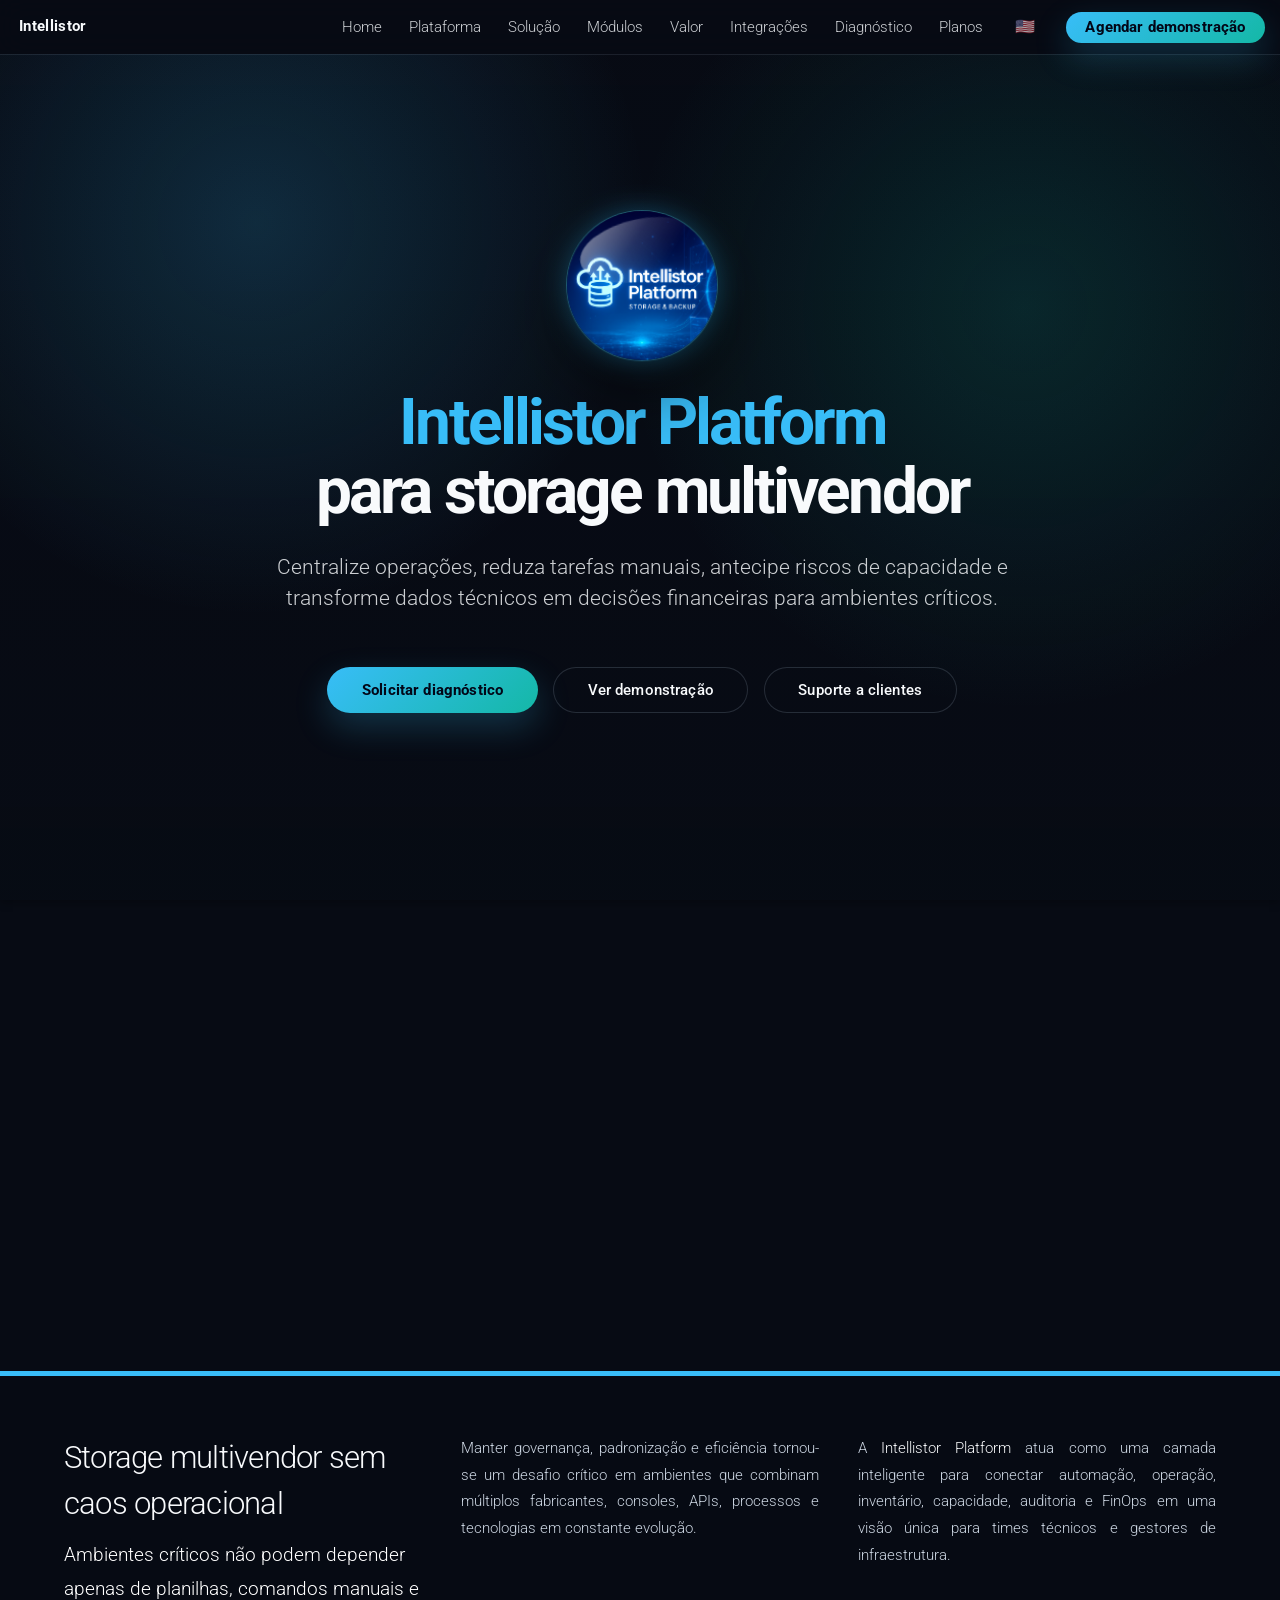
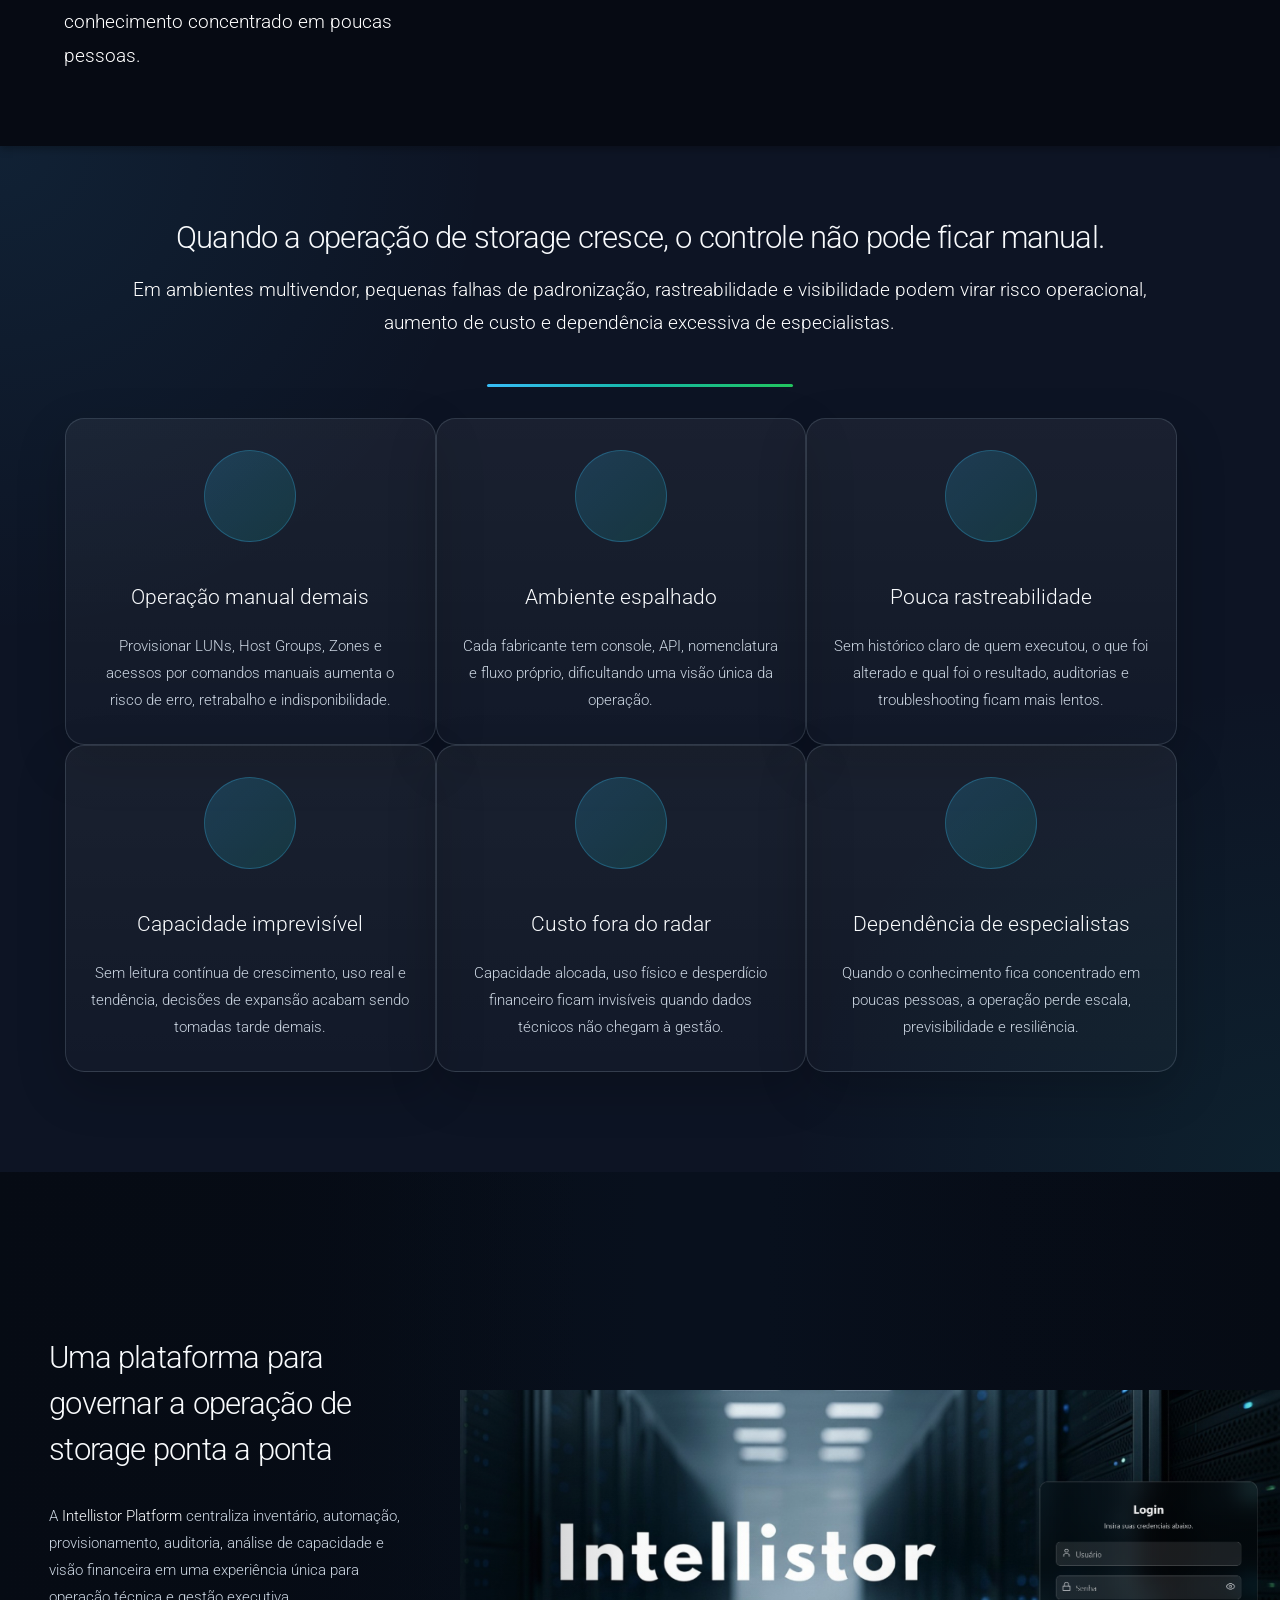
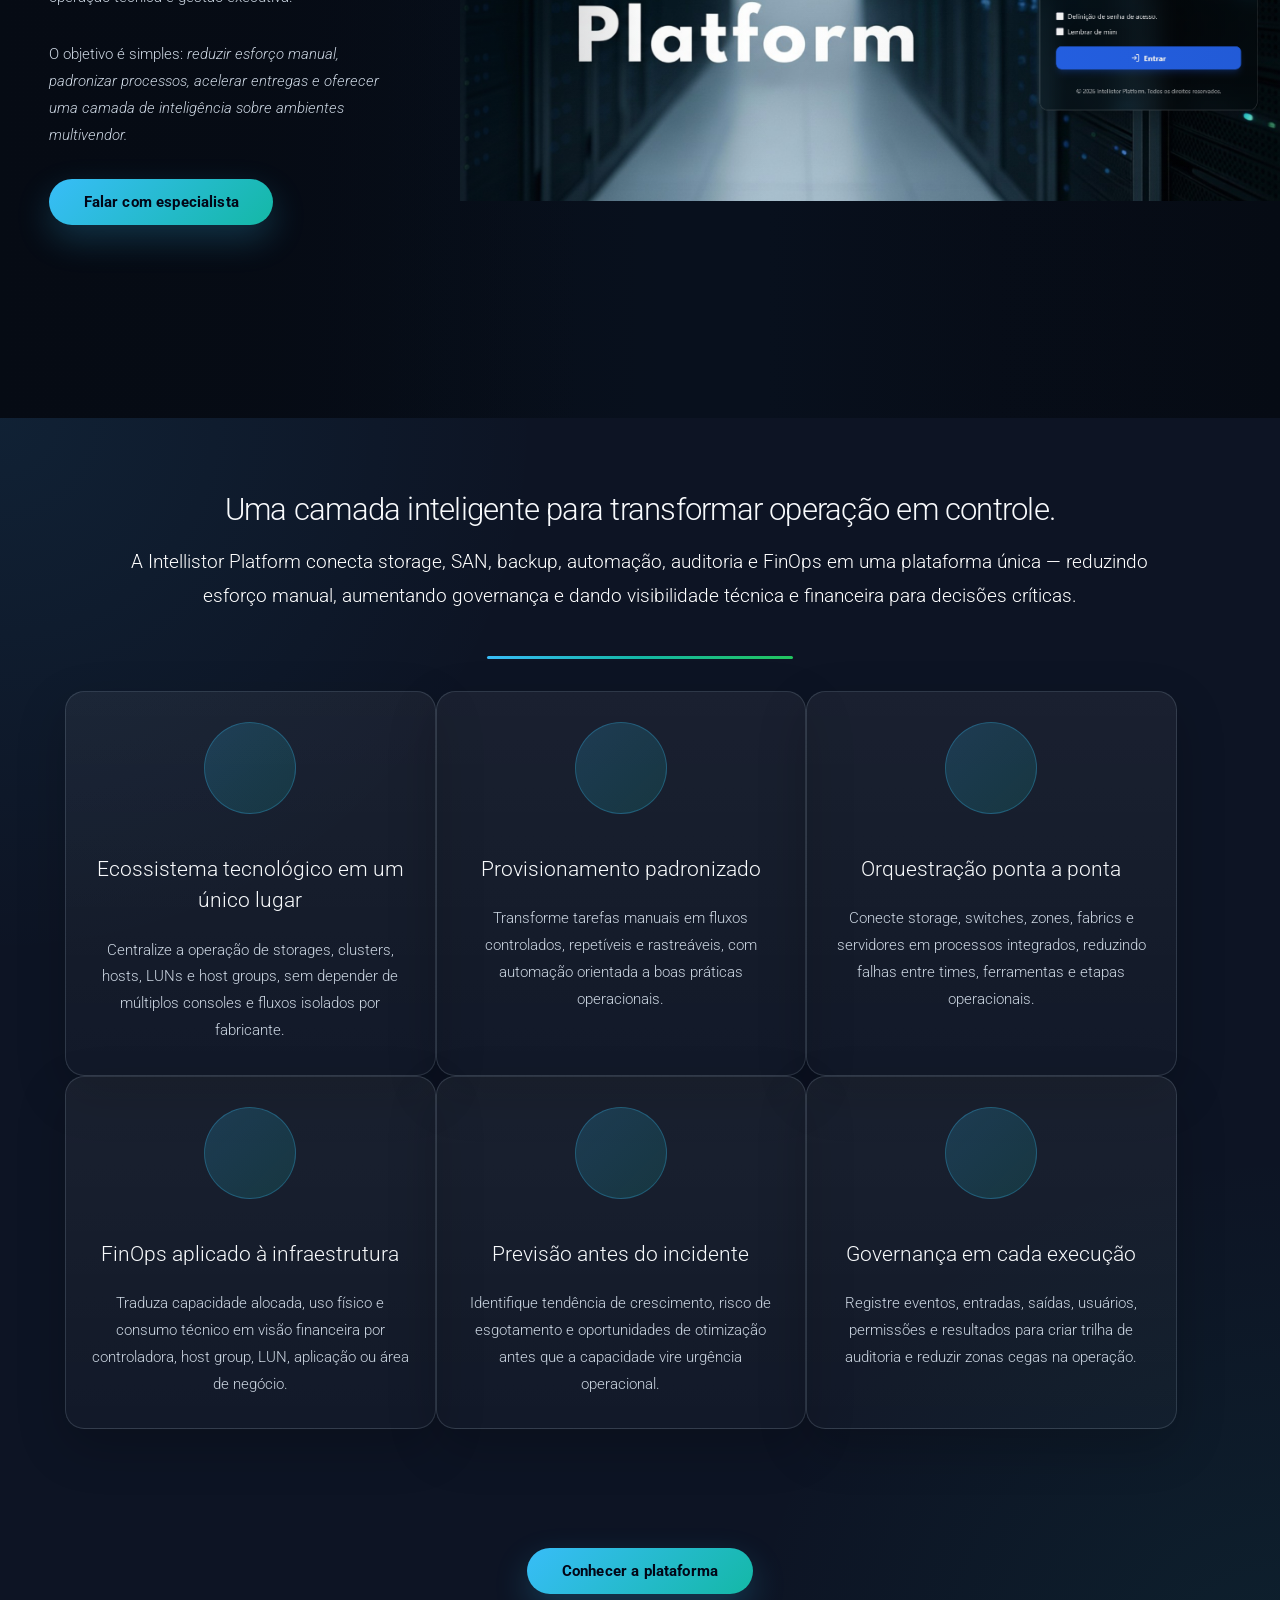
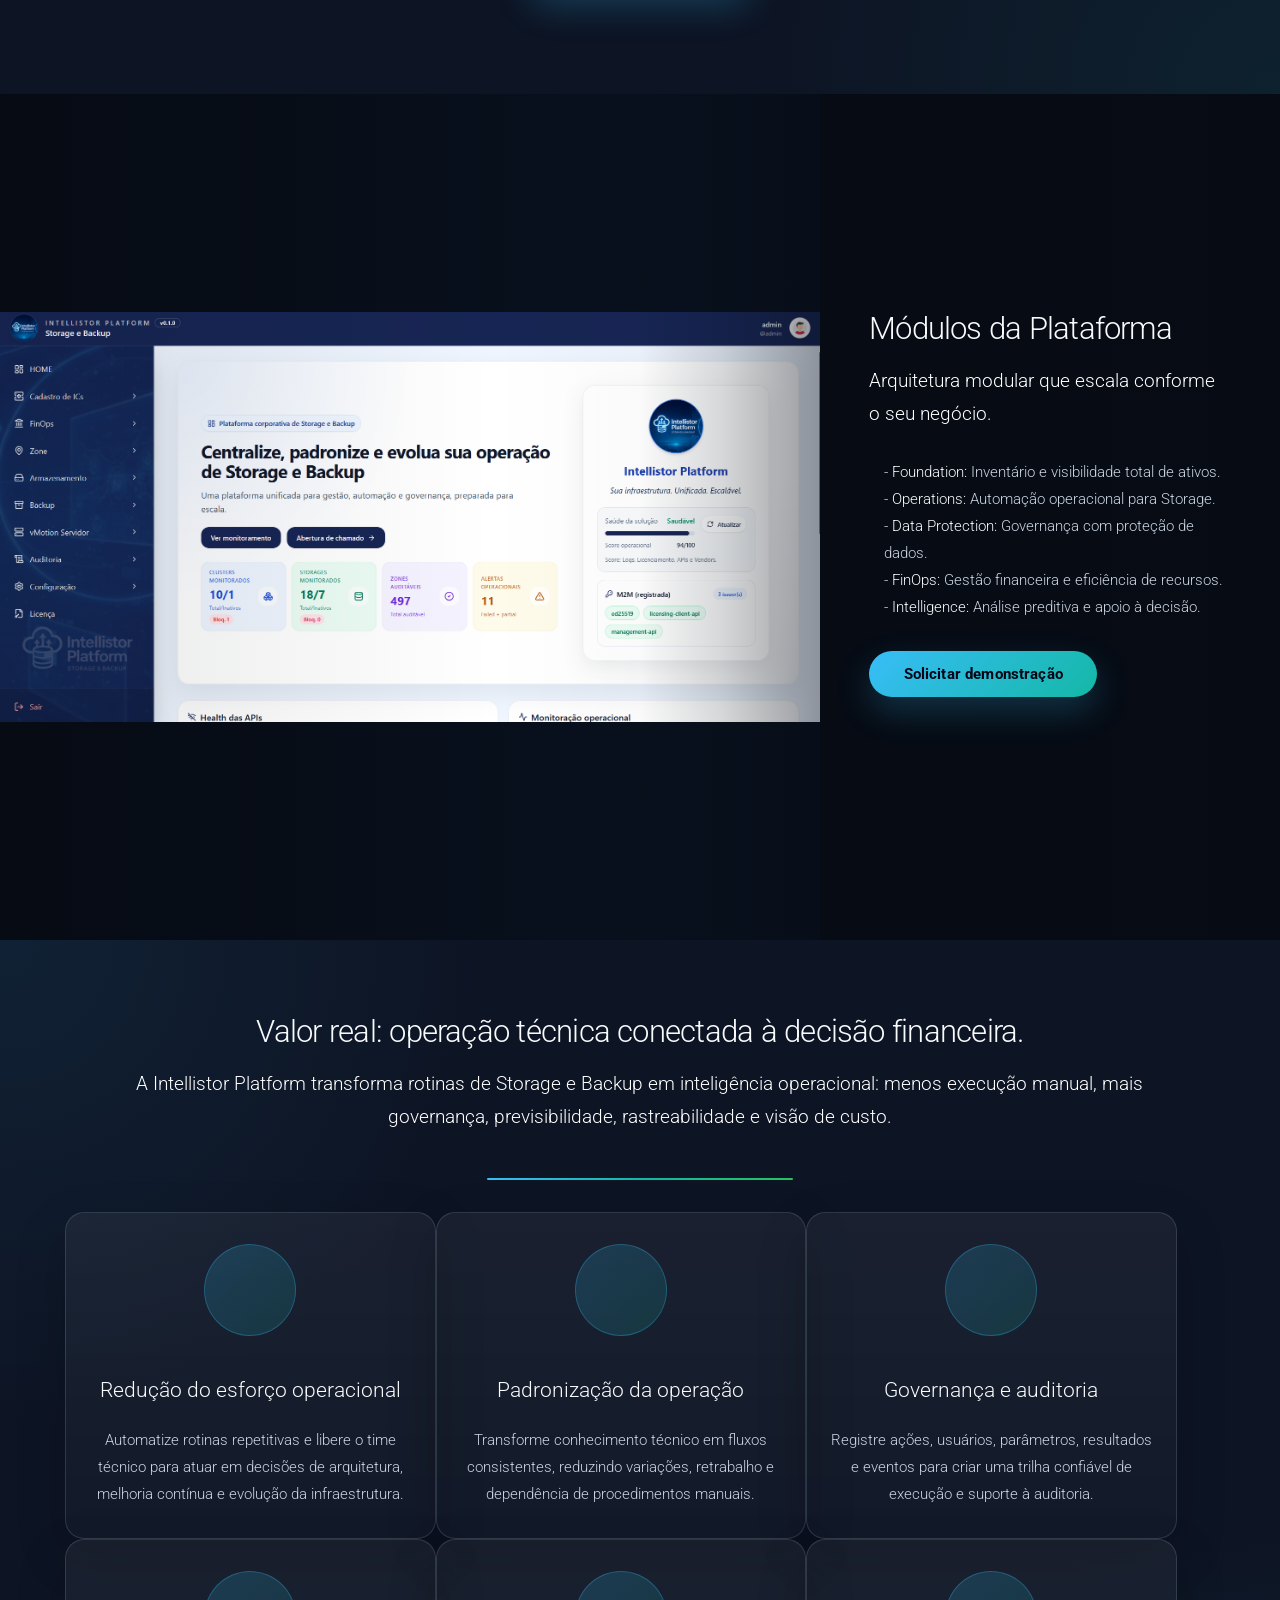
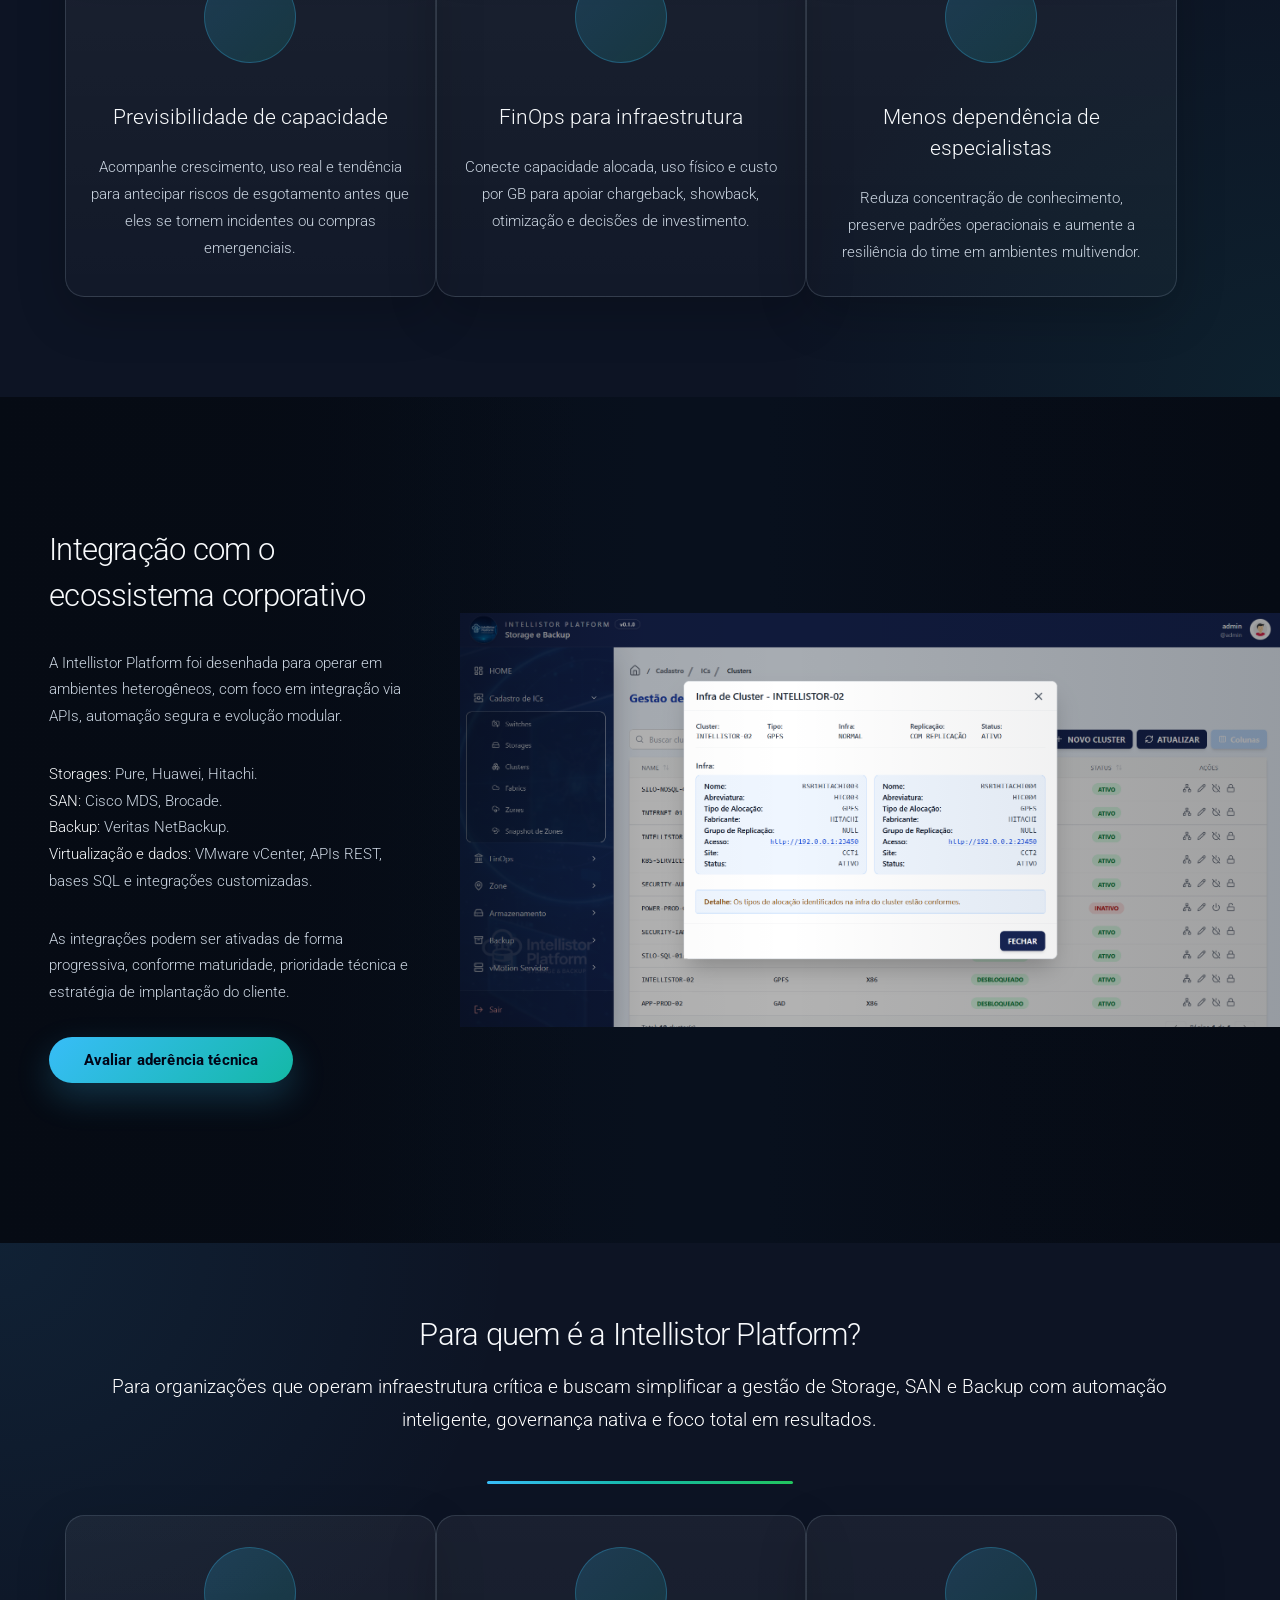
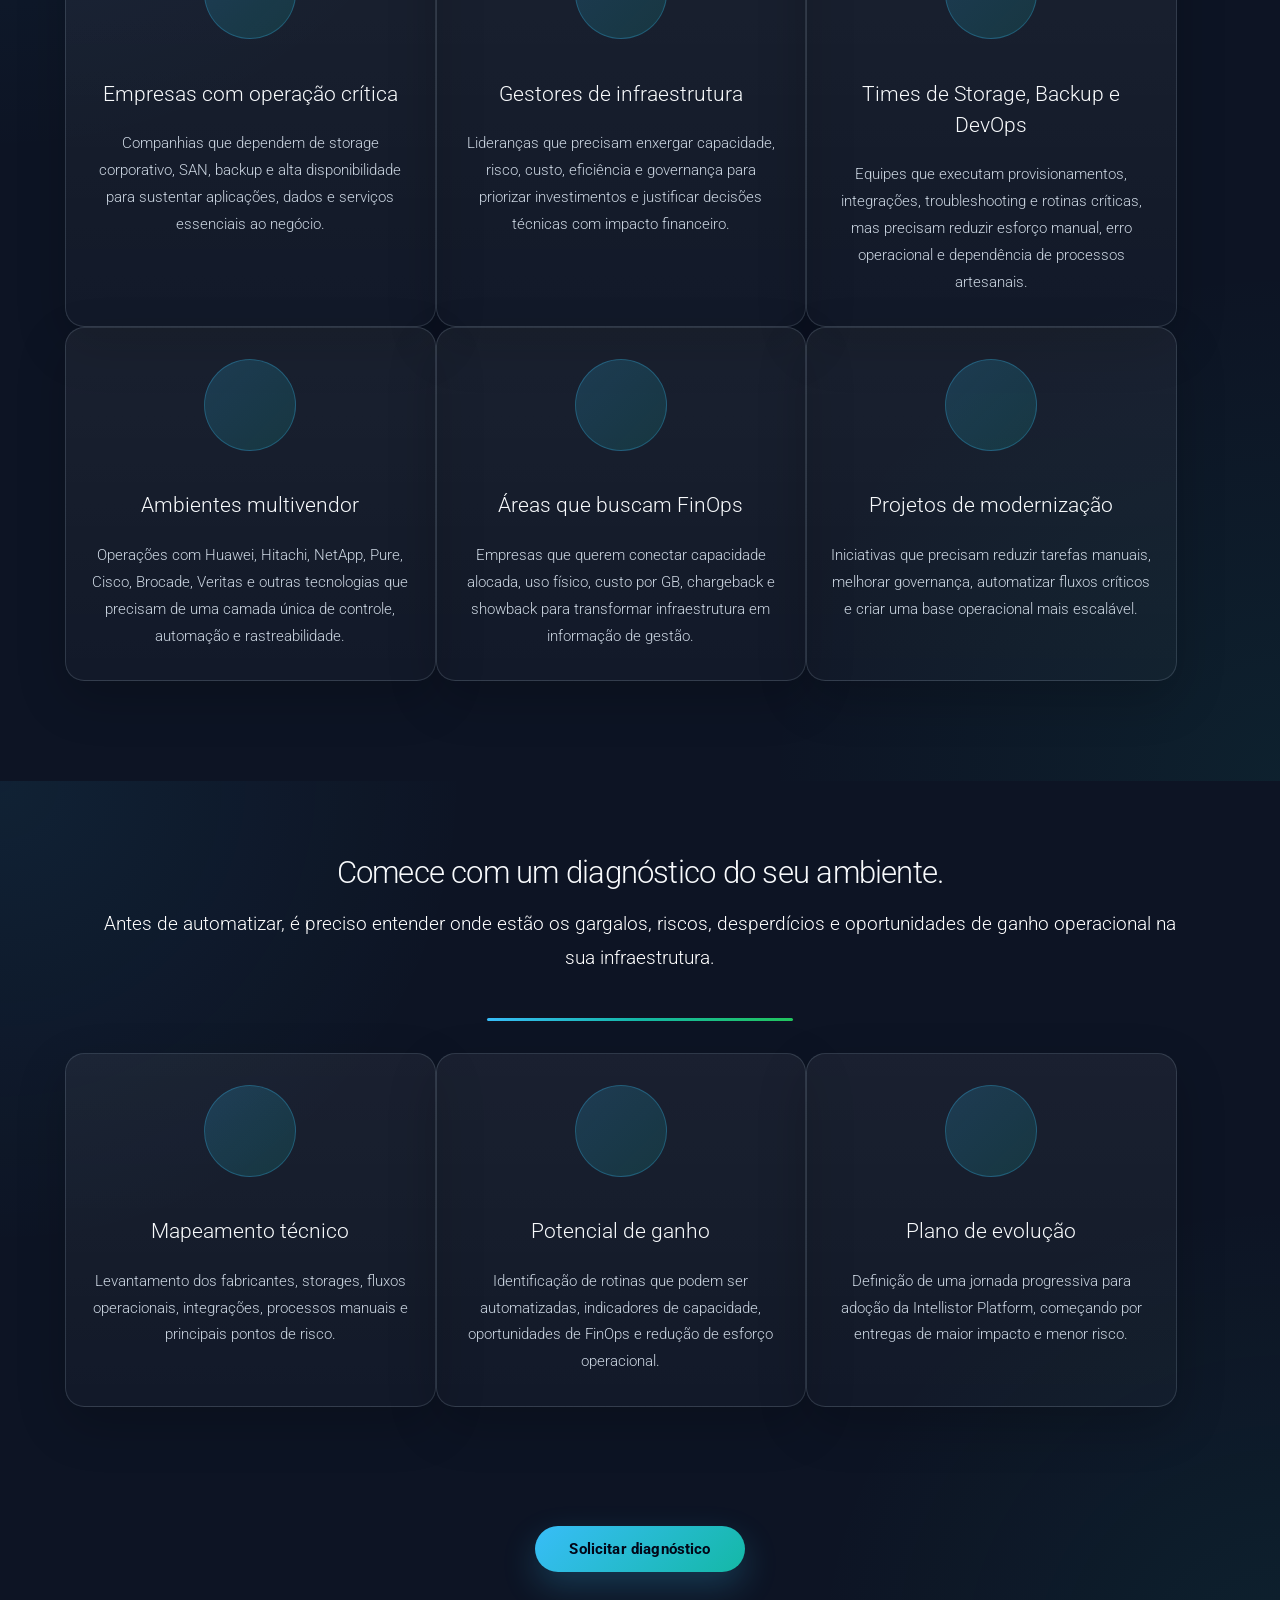
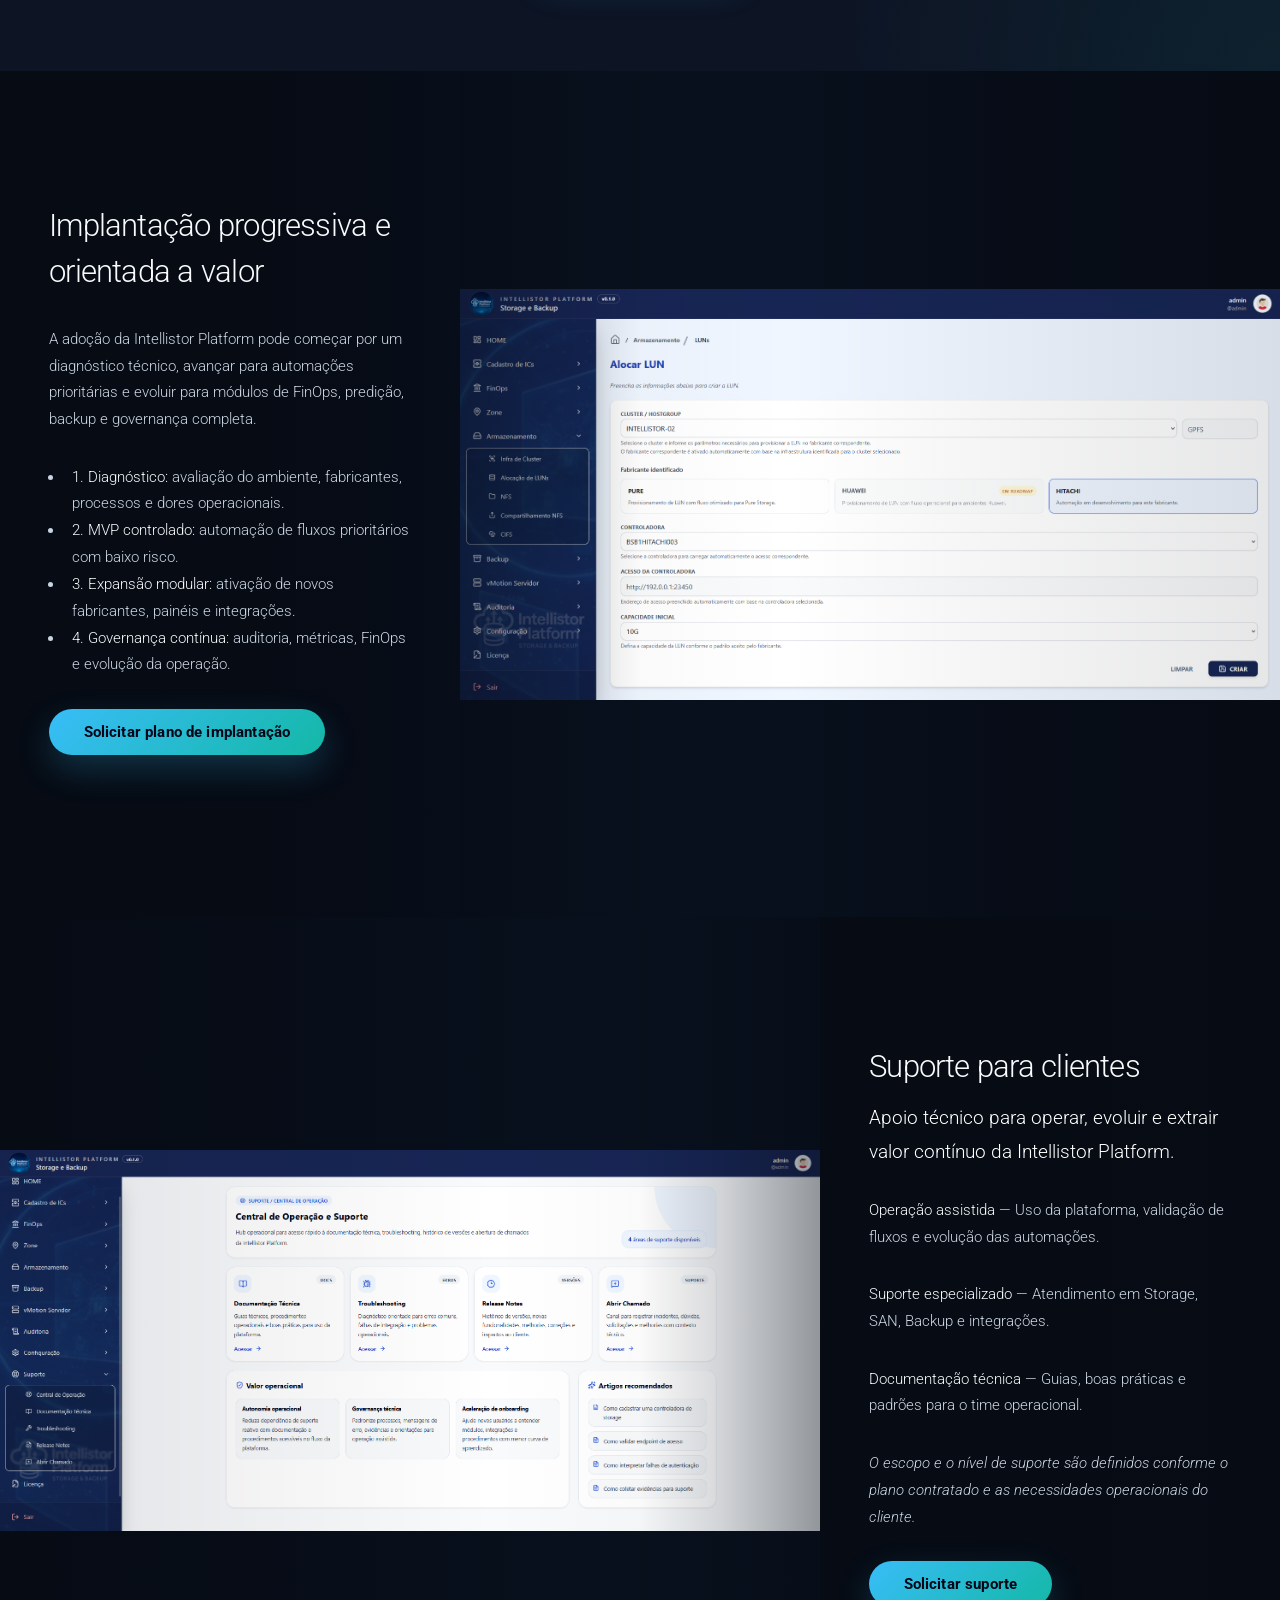
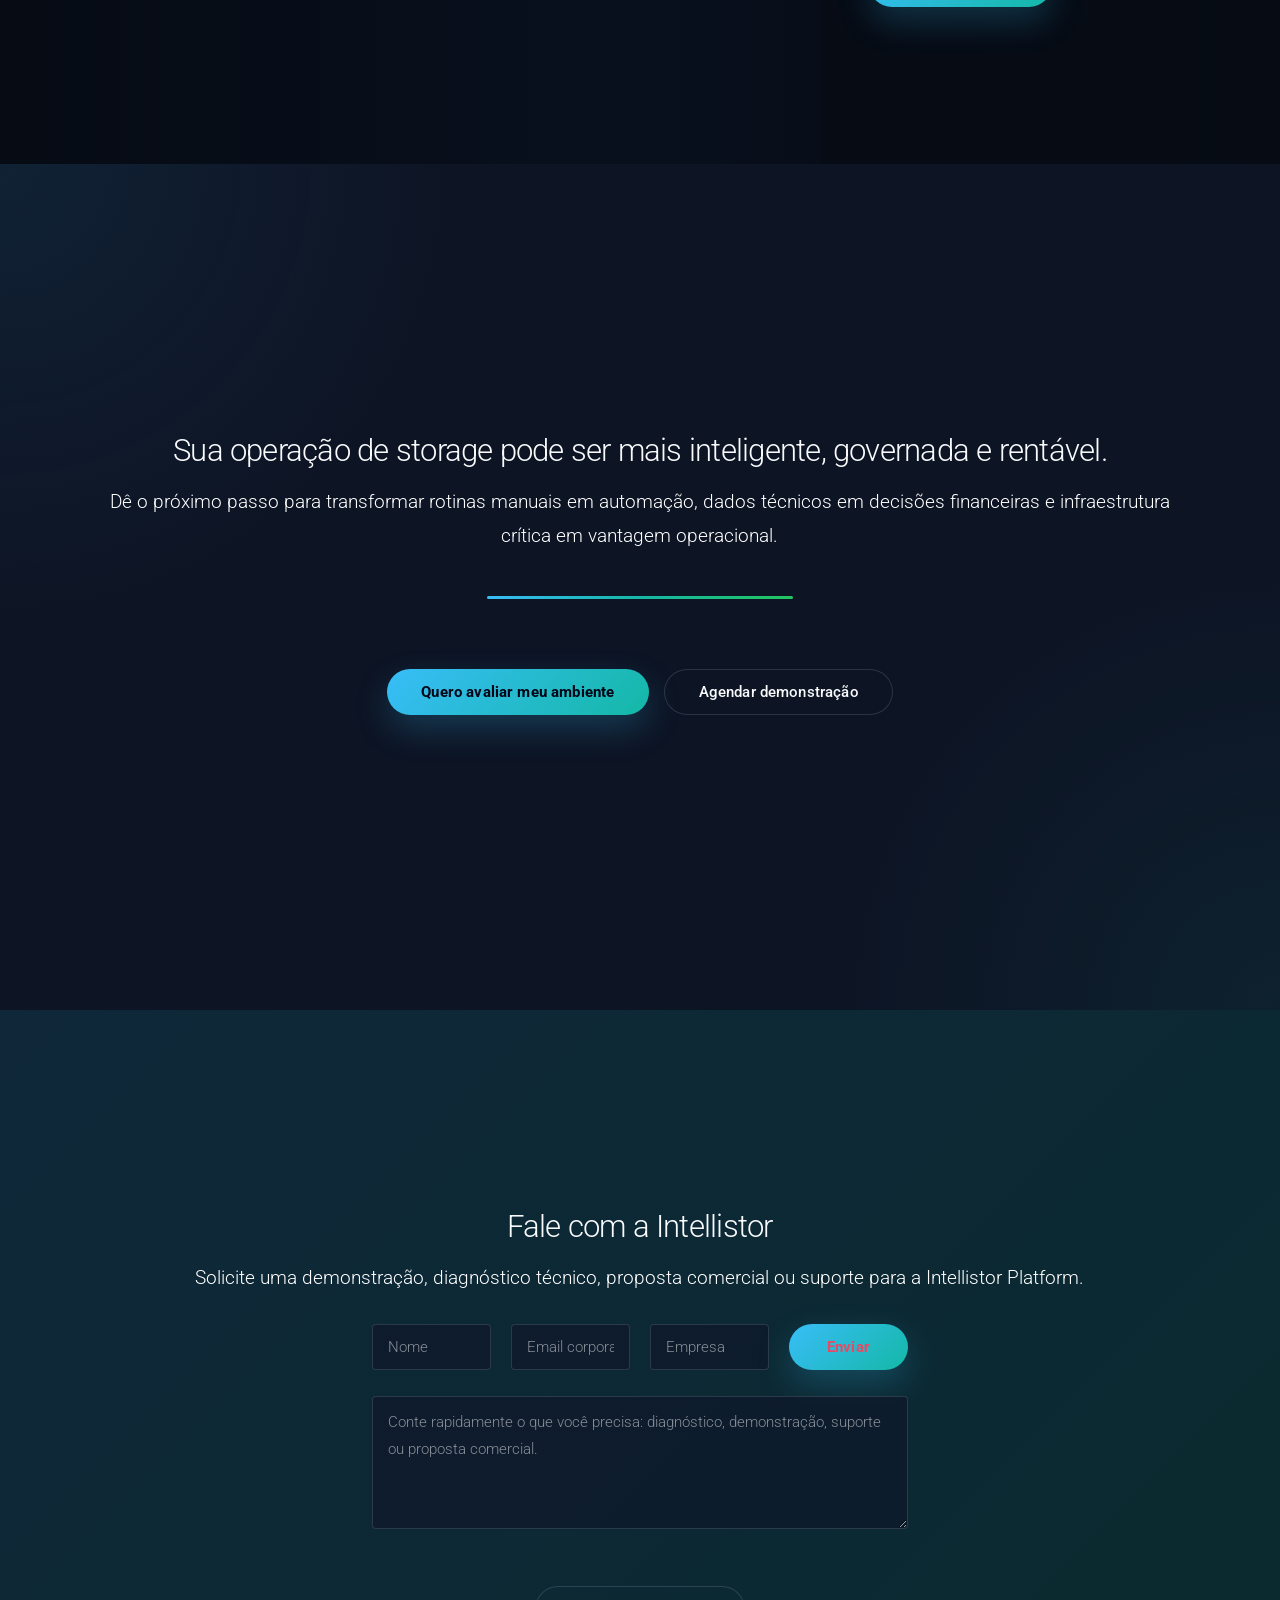
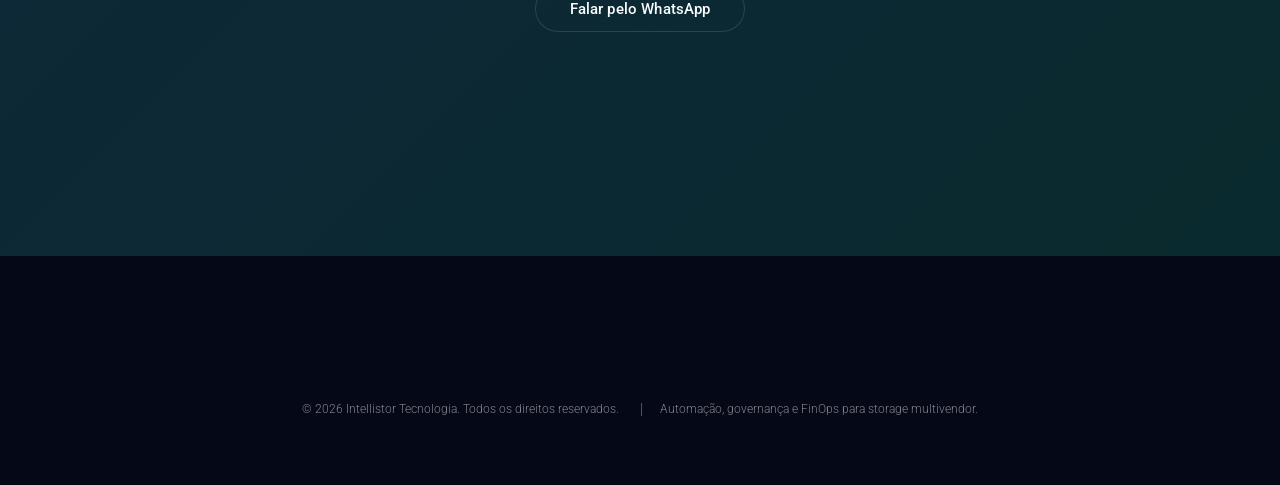
==== commit a65da734: "remocao demo" ====
--- a/index.html
+++ b/index.html
@@ -37,7 +37,6 @@
             <li><a href="#valor">Valor</a></li>
             <li><a href="#integracoes">Integrações</a></li>
             <li><a href="#diagnostico">Diagnóstico</a></li>
-            <li><a href="demo.html">Demo</a></li>
             <li><a href="planos-intellistor.html">Planos</a></li>
             <li class="language-switch">
               <a href="index-en.html" hreflang="en" lang="en" title="English" aria-label="Switch to English">
